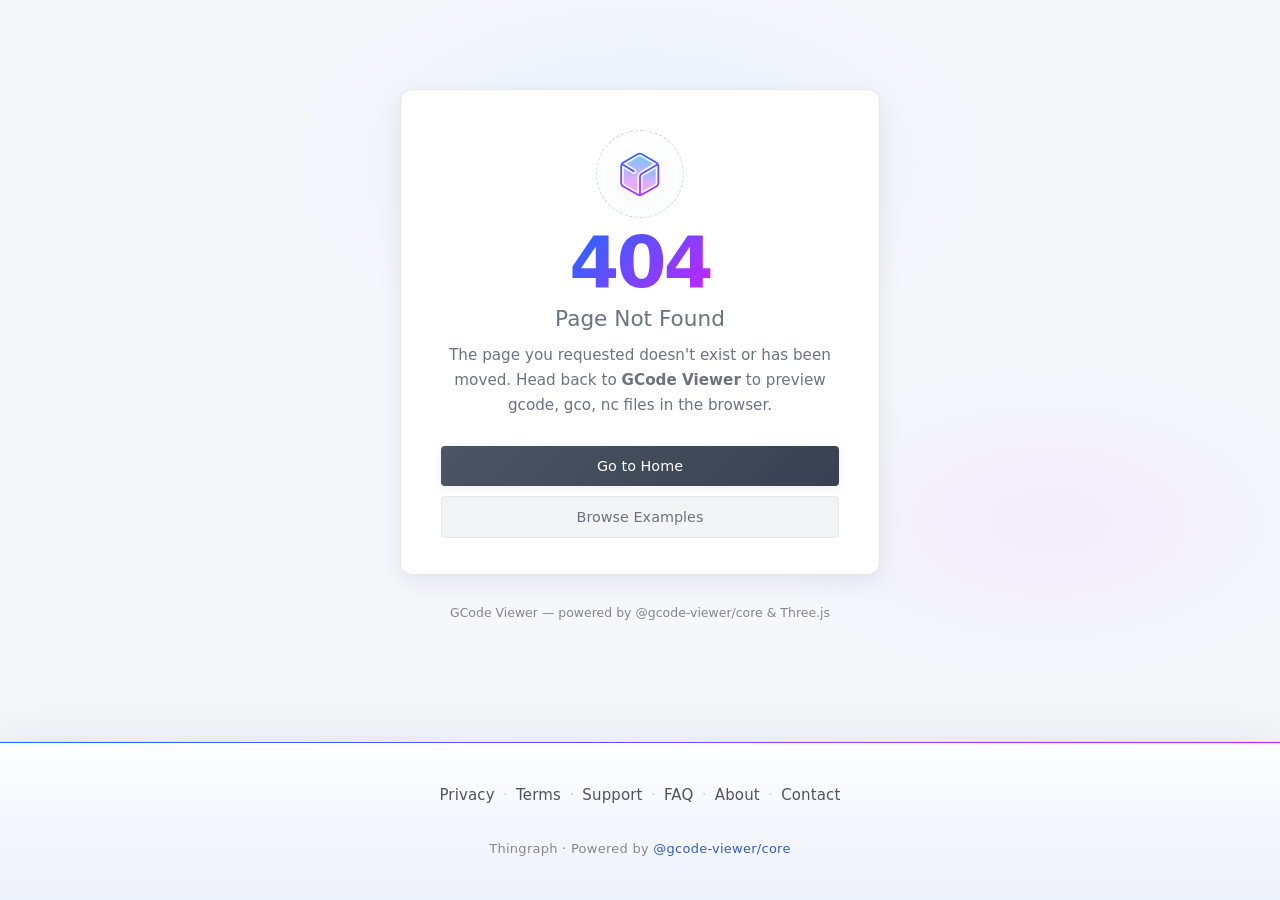
==== index.html @ 767e1939 "Initial commit" ====
<!DOCTYPE html>
<html lang="en">
  <head>
    <meta charset="UTF-8" />
    <meta name="viewport" content="width=device-width, initial-scale=1.0" />
    <link rel="stylesheet" type="text/css" href="/iconfont/iconfont.css" />
    <link rel="stylesheet" type="text/css" href="/iconfont/iconfont2.css" />

    <title>GCode Viewer</title>
    <meta
      name="description"
      content="GCode Viewer is a free web app to preview slicer GCode toolpaths (gcode, gco, nc) in the browser. Powered by the @gcode-viewer/core WebGL SDK built on Three.js."
    />
    <meta
      name="keywords"
      content="GCode viewer, gcode preview, slicer preview, 3D printing, Bambu, Orca, @gcode-viewer/core, WebGL, Three.js"
    />

    <meta property="og:type" content="website" />
    <meta property="og:site_name" content="GCode Viewer" />
    <meta property="og:title" content="GCode Viewer – Preview slicer GCode in the browser" />
    <meta
      property="og:description"
      content="Free web app to preview GCode toolpaths with layers, legend, and playback. Powered by @gcode-viewer/core."
    />
    <meta property="og:image" content="/og-image.png" />

    <meta name="twitter:card" content="summary" />
    <meta name="twitter:title" content="GCode Viewer" />
    <meta
      name="twitter:description"
      content="Preview GCode toolpaths in the browser. Free, no install. Powered by @gcode-viewer/core."
    />

    <style>
      * {
        margin: 0;
        padding: 0;
        box-sizing: border-box;
      }

      html,
      body {
        width: 100%;
        height: 100%;
        overflow: hidden;
      }

      #app {
        width: 100%;
        height: 100%;
        overflow: hidden;
      }
    </style>
    <script type="module" crossorigin src="/assets/main.js"></script>
    <link rel="stylesheet" crossorigin href="/assets/main.css">
  </head>
  <body>
    <div id="app"></div>
  </body>
</html>
---- iconfont/iconfont.css ----
@font-face {
  font-family: "gcode-viewer-iconfont";
  src: url('iconfont.woff2') format('woff2'),
       url('iconfont.woff') format('woff'),
       url('iconfont.ttf') format('truetype');}

.gcode-viewer-iconfont {
  font-family: "gcode-viewer-iconfont" !important;
  font-size: 16px;
  font-style: normal;
  -webkit-font-smoothing: antialiased;
  -moz-osx-font-smoothing: grayscale;
}

.icon-measure-area-color:before {
  content: "\e699";
}

.icon-angle-measure:before {
  content: "\e69a";
}

.icon-measure-distance:before {
  content: "\e69d";
}

.icon-measure-color:before {
  content: "\e69f";
}

.icon-annotation:before {
  content: "\e696";
}

.icon-annotation-show:before {
  content: "\e697";
}

.icon-annotation-hide:before {
  content: "\e698";
}

.icon-frame-clipping:before {
  content: "\e695";
}

.icon-compared:before {
  content: "\e694";
}

.icon-font24:before {
  content: "\e68e";
}

.icon-font14:before {
  content: "\e68f";
}

.icon-font18:before {
  content: "\e693";
}

.icon-line-4:before {
  content: "\e68a";
}

.icon-line-1:before {
  content: "\e68c";
}

.icon-line-2:before {
  content: "\e68d";
}

.icon-line-3:before {
  content: "\e690";
}

.icon-color-red:before {
  content: "\e691";
}

.icon-eraser:before {
  content: "\e692";
}

.icon-cross:before {
  content: "\e689";
}

.icon-cloud:before {
  content: "\e67d";
}

.icon-polyline:before {
  content: "\e67e";
}

.icon-rectangle:before {
  content: "\e67f";
}

.icon-text:before {
  content: "\e681";
}

.icon-oval:before {
  content: "\e682";
}

.icon-round:before {
  content: "\e683";
}

.icon-cloud-segment:before {
  content: "\e685";
}

.icon-arrow:before {
  content: "\e67c";
}

.icon-revoke:before {
  content: "\e67a";
}

.icon-redo:before {
  content: "\e67b";
}

.icon-kuangxuanfangda:before {
  content: "\e676";
}

.icon-tucengkongzhi:before {
  content: "\e677";
}

.icon-celiang1:before {
  content: "\e69b";
}

.icon-zhushitu:before {
  content: "\e68b";
}

.icon-wenzi:before {
  content: "\e688";
}

.icon-tianjiapizhu:before {
  content: "\e687";
}

.icon-shuxing:before {
  content: "\e686";
}

.icon-quanping:before {
  content: "\e684";
}

.icon-chexiao:before {
  content: "\e680";
}

.icon-bim_diyirencheng:before {
  content: "\e662";
}

.icon-shanchu:before {
  content: "\e620";
}

.icon-xiajiantou:before {
  content: "\e61f";
}

.icon-xianshi:before {
  content: "\e61d";
}

.icon-yincang:before {
  content: "\e619";
}

.icon-youjiantou:before {
  content: "\e61c";
}

.icon-tianjia:before {
  content: "\e61b";
}

.icon-celiang:before {
  content: "\e61a";
}

.icon-SAASfuben-:before {
  content: "\e6bf";
}

.icon-SAASfuben-1:before {
  content: "\e6c0";
}

.icon-xuanzhuan-copy:before {
  content: "\e600";
}

.icon-yidong:before {
  content: "\e61e";
}

.icon-baocunxiangmu:before {
  content: "\e609";
}

.icon-dengguang:before {
  content: "\e60a";
}

.icon-tiankonghe:before {
  content: "\e60d";
}

.icon-a-ziyuan65:before {
  content: "\e610";
}

.icon-a-ziyuan69:before {
  content: "\e611";
}

.icon-a-ziyuan63:before {
  content: "\e612";
}

.icon-a-ziyuan70:before {
  content: "\e614";
}

.icon-a-ziyuan61-copy:before {
  content: "\e615";
}
---- iconfont/iconfont2.css ----
/* Original url: https://at.alicdn.com/t/c/font_2809422_kipm6ycaet.css */

@font-face {
  font-family: "gcode-viewer-iconfont2";
  src: url('iconfont2.woff2') format('woff2'),
       url('iconfont2.woff') format('woff'),
       url('iconfont2.ttf') format('truetype');
}

.gcode-viewer-iconfont2 {
  font-family: "gcode-viewer-iconfont2" !important;
  font-size: 16px;
  font-style: normal;
  -webkit-font-smoothing: antialiased;
  -moz-osx-font-smoothing: grayscale;
}

.icon-debug:before {
  content: "\e61f";
}

.icon-camera:before {
  content: "\e614";
}

.icon-loading:before {
  content: "\e61c";
}

.icon-show:before {
  content: "\e613";
}

.icon-hide:before {
  content: "\e611";
}

.icon-firstperson:before {
  content: "\e60d";
}

.icon-more:before {
  content: "\e65f";
}

.icon-choosesectionplane-filled:before {
  content: "\e629";
}

.icon-choosesectionplane:before {
  content: "\e62a";
}

.icon-reset:before {
  content: "\e626";
}

.icon-showsectionplane:before {
  content: "\e627";
}

.icon-hidesectionplane:before {
  content: "\e628";
}

.icon-home-filled:before {
  content: "\e619";
}

.icon-home:before {
  content: "\e61b";
}

.icon-settings:before {
  content: "\e618";
}

.icon-clear:before {
  content: "\e615";
}

.icon-viewpoint:before {
  content: "\e616";
}

.icon-clear-filled:before {
  content: "\e617";
}

.icon-fullscreen-filled:before {
  content: "\e612";
}

.icon-sectionplane:before {
  content: "\e60f";
}

.icon-sectionplane-filled:before {
  content: "\e610";
}

.icon-settings-filled:before {
  content: "\e60e";
}

.icon-areameasure-filled:before {
  content: "\e60b";
}

.icon-areameasure:before {
  content: "\e60c";
}

.icon-distancemeasure-filled:before {
  content: "\e608";
}

.icon-distancemeasure:before {
  content: "\e604";
}

.icon-viewpoint-filled:before {
  content: "\e606";
}

.icon-new:before {
  content: "\e60a";
}

.icon-clearmeasure-bak:before {
  content: "\e661";
}

.icon-orthomode:before {
  content: "\e660";
}

.icon-measure-filled:before {
  content: "\e65d";
}

.icon-measure:before {
  content: "\e65e";
}

.icon-view:before {
  content: "\e65c";
}

.icon-bimtree-filled:before {
  content: "\e65b";
}

.icon-bimtree:before {
  content: "\e655";
}

.icon-orthomode-filled:before {
  content: "\e654";
}

.icon-section:before {
  content: "\e652";
}

.icon-section-filled:before {
  content: "\e653";
}

.icon-info:before {
  content: "\e651";
}

.icon-settings-bak:before {
  content: "\e640";
}

.icon-sectionbox-filled:before {
  content: "\e6c1";
}

.icon-property-filled:before {
  content: "\e644";
}

.icon-info-filled:before {
  content: "\e67d";
}

.icon-pizhu:before {
  content: "\e64d";
}

.icon-pizhu-tianchong:before {
  content: "\e64e";
}

.icon-view-filled:before {
  content: "\e63c";
}

.icon-location-filled:before {
  content: "\e63d";
}

.icon-property:before {
  content: "\e643";
}

.icon-sectionbox:before {
  content: "\e645";
}

.icon-fullscreen:before {
  content: "\e658";
}

.icon-dishangxiamoshiqiehuan:before {
  content: "\e662";
}

.icon-celiang:before {
  content: "\e61a";
}

.icon-SAASfuben-:before {
  content: "\e6bf";
}

.icon-SAASfuben-1:before {
  content: "\e6c0";
}

.icon-xuanzhuan-copy:before {
  content: "\e600";
}

.icon-move:before {
  content: "\e61e";
}
---- assets/main.css ----
@charset "UTF-8";*,:before,:after{--un-rotate:0;--un-rotate-x:0;--un-rotate-y:0;--un-rotate-z:0;--un-scale-x:1;--un-scale-y:1;--un-scale-z:1;--un-skew-x:0;--un-skew-y:0;--un-translate-x:0;--un-translate-y:0;--un-translate-z:0;--un-pan-x: ;--un-pan-y: ;--un-pinch-zoom: ;--un-scroll-snap-strictness:proximity;--un-ordinal: ;--un-slashed-zero: ;--un-numeric-figure: ;--un-numeric-spacing: ;--un-numeric-fraction: ;--un-border-spacing-x:0;--un-border-spacing-y:0;--un-ring-offset-shadow:0 0 rgb(0 0 0 / 0);--un-ring-shadow:0 0 rgb(0 0 0 / 0);--un-shadow-inset: ;--un-shadow:0 0 rgb(0 0 0 / 0);--un-ring-inset: ;--un-ring-offset-width:0px;--un-ring-offset-color:#fff;--un-ring-width:0px;--un-ring-color:rgb(147 197 253 / .5);--un-blur: ;--un-brightness: ;--un-contrast: ;--un-drop-shadow: ;--un-grayscale: ;--un-hue-rotate: ;--un-invert: ;--un-saturate: ;--un-sepia: ;--un-backdrop-blur: ;--un-backdrop-brightness: ;--un-backdrop-contrast: ;--un-backdrop-grayscale: ;--un-backdrop-hue-rotate: ;--un-backdrop-invert: ;--un-backdrop-opacity: ;--un-backdrop-saturate: ;--un-backdrop-sepia: }::backdrop{--un-rotate:0;--un-rotate-x:0;--un-rotate-y:0;--un-rotate-z:0;--un-scale-x:1;--un-scale-y:1;--un-scale-z:1;--un-skew-x:0;--un-skew-y:0;--un-translate-x:0;--un-translate-y:0;--un-translate-z:0;--un-pan-x: ;--un-pan-y: ;--un-pinch-zoom: ;--un-scroll-snap-strictness:proximity;--un-ordinal: ;--un-slashed-zero: ;--un-numeric-figure: ;--un-numeric-spacing: ;--un-numeric-fraction: ;--un-border-spacing-x:0;--un-border-spacing-y:0;--un-ring-offset-shadow:0 0 rgb(0 0 0 / 0);--un-ring-shadow:0 0 rgb(0 0 0 / 0);--un-shadow-inset: ;--un-shadow:0 0 rgb(0 0 0 / 0);--un-ring-inset: ;--un-ring-offset-width:0px;--un-ring-offset-color:#fff;--un-ring-width:0px;--un-ring-color:rgb(147 197 253 / .5);--un-blur: ;--un-brightness: ;--un-contrast: ;--un-drop-shadow: ;--un-grayscale: ;--un-hue-rotate: ;--un-invert: ;--un-saturate: ;--un-sepia: ;--un-backdrop-blur: ;--un-backdrop-brightness: ;--un-backdrop-contrast: ;--un-backdrop-grayscale: ;--un-backdrop-hue-rotate: ;--un-backdrop-invert: ;--un-backdrop-opacity: ;--un-backdrop-saturate: ;--un-backdrop-sepia: }.container{width:100%}@media (min-width: 640px){.container{max-width:640px}}@media (min-width: 768px){.container{max-width:768px}}@media (min-width: 1024px){.container{max-width:1024px}}@media (min-width: 1280px){.container{max-width:1280px}}@media (min-width: 1536px){.container{max-width:1536px}}.visible{visibility:visible}.absolute{position:absolute}.fixed{position:fixed}.relative{position:relative}.grid{display:grid}.my{margin-top:1rem;margin-bottom:1rem}.inline{display:inline}.block{display:block}.inline-block{display:inline-block}.hidden{display:none}[size~="20"]{width:5rem;height:5rem}[size~="24"]{width:6rem;height:6rem}[size~="28"]{width:7rem;height:7rem}[size~="48"]{width:12rem;height:12rem}.h1{height:.25rem}.h2{height:.5rem}.h3{height:.75rem}.flex{display:flex}.inline-flex{display:inline-flex}.flex-shrink{flex-shrink:1}.flex-wrap{flex-wrap:wrap}.transform{transform:translate(var(--un-translate-x)) translateY(var(--un-translate-y)) translateZ(var(--un-translate-z)) rotate(var(--un-rotate)) rotateX(var(--un-rotate-x)) rotateY(var(--un-rotate-y)) rotate(var(--un-rotate-z)) skew(var(--un-skew-x)) skewY(var(--un-skew-y)) scaleX(var(--un-scale-x)) scaleY(var(--un-scale-y)) scaleZ(var(--un-scale-z))}.break-all{word-break:break-all}.border{border-width:1px}[stroke-width~="1.8"]{stroke-width:1.8px}.uppercase{text-transform:uppercase}.underline{text-decoration-line:underline}.antialiased{-webkit-font-smoothing:antialiased;-moz-osx-font-smoothing:grayscale}.outline{outline-style:solid}.blur{--un-blur:blur(8px);filter:var(--un-blur) var(--un-brightness) var(--un-contrast) var(--un-drop-shadow) var(--un-grayscale) var(--un-hue-rotate) var(--un-invert) var(--un-saturate) var(--un-sepia)}.grayscale{--un-grayscale:grayscale(1);filter:var(--un-blur) var(--un-brightness) var(--un-contrast) var(--un-drop-shadow) var(--un-grayscale) var(--un-hue-rotate) var(--un-invert) var(--un-saturate) var(--un-sepia)}.filter{filter:var(--un-blur) var(--un-brightness) var(--un-contrast) var(--un-drop-shadow) var(--un-grayscale) var(--un-hue-rotate) var(--un-invert) var(--un-saturate) var(--un-sepia)}.backdrop-filter{-webkit-backdrop-filter:var(--un-backdrop-blur) var(--un-backdrop-brightness) var(--un-backdrop-contrast) var(--un-backdrop-grayscale) var(--un-backdrop-hue-rotate) var(--un-backdrop-invert) var(--un-backdrop-opacity) var(--un-backdrop-saturate) var(--un-backdrop-sepia);backdrop-filter:var(--un-backdrop-blur) var(--un-backdrop-brightness) var(--un-backdrop-contrast) var(--un-backdrop-grayscale) var(--un-backdrop-hue-rotate) var(--un-backdrop-invert) var(--un-backdrop-opacity) var(--un-backdrop-saturate) var(--un-backdrop-sepia)}.transition{transition-property:color,background-color,border-color,outline-color,text-decoration-color,fill,stroke,opacity,box-shadow,transform,filter,backdrop-filter;transition-timing-function:cubic-bezier(.4,0,.2,1);transition-duration:.15s}.ease{transition-timing-function:cubic-bezier(.4,0,.2,1)}:root{--el-color-white:#ffffff;--el-color-black:#000000;--el-color-primary-rgb:64,158,255;--el-color-success-rgb:103,194,58;--el-color-warning-rgb:230,162,60;--el-color-danger-rgb:245,108,108;--el-color-error-rgb:245,108,108;--el-color-info-rgb:144,147,153;--el-font-size-extra-large:20px;--el-font-size-large:18px;--el-font-size-medium:16px;--el-font-size-base:14px;--el-font-size-small:13px;--el-font-size-extra-small:12px;--el-font-family:"Helvetica Neue",Helvetica,"PingFang SC","Hiragino Sans GB","Microsoft YaHei","微软雅黑",Arial,sans-serif;--el-font-weight-primary:500;--el-font-line-height-primary:24px;--el-index-normal:1;--el-index-top:1000;--el-index-popper:2000;--el-border-radius-base:4px;--el-border-radius-small:2px;--el-border-radius-round:20px;--el-border-radius-circle:100%;--el-transition-duration:.3s;--el-transition-duration-fast:.2s;--el-transition-function-ease-in-out-bezier:cubic-bezier(.645,.045,.355,1);--el-transition-function-fast-bezier:cubic-bezier(.23,1,.32,1);--el-transition-all:all var(--el-transition-duration) var(--el-transition-function-ease-in-out-bezier);--el-transition-fade:opacity var(--el-transition-duration) var(--el-transition-function-fast-bezier);--el-transition-md-fade:transform var(--el-transition-duration) var(--el-transition-function-fast-bezier),opacity var(--el-transition-duration) var(--el-transition-function-fast-bezier);--el-transition-fade-linear:opacity var(--el-transition-duration-fast) linear;--el-transition-border:border-color var(--el-transition-duration-fast) var(--el-transition-function-ease-in-out-bezier);--el-transition-box-shadow:box-shadow var(--el-transition-duration-fast) var(--el-transition-function-ease-in-out-bezier);--el-transition-color:color var(--el-transition-duration-fast) var(--el-transition-function-ease-in-out-bezier);--el-component-size-large:40px;--el-component-size:32px;--el-component-size-small:24px;color-scheme:light;--el-color-primary:#409eff;--el-color-primary-light-3:rgb(121,187,255);--el-color-primary-light-5:rgb(160,207,255);--el-color-primary-light-7:rgb(198,226,255);--el-color-primary-light-8:rgb(217,236,255);--el-color-primary-light-9:rgb(236,245,255);--el-color-primary-dark-2:rgb(51,126,204);--el-color-success:#67c23a;--el-color-success-light-3:rgb(149,212,117);--el-color-success-light-5:rgb(179,225,157);--el-color-success-light-7:rgb(209,237,196);--el-color-success-light-8:rgb(225,243,216);--el-color-success-light-9:rgb(240,249,235);--el-color-success-dark-2:rgb(82,155,46);--el-color-warning:#e6a23c;--el-color-warning-light-3:rgb(238,190,119);--el-color-warning-light-5:rgb(243,209,158);--el-color-warning-light-7:rgb(248,227,197);--el-color-warning-light-8:rgb(250,236,216);--el-color-warning-light-9:rgb(253,246,236);--el-color-warning-dark-2:rgb(184,130,48);--el-color-danger:#f56c6c;--el-color-danger-light-3:rgb(248,152,152);--el-color-danger-light-5:rgb(250,182,182);--el-color-danger-light-7:rgb(252,211,211);--el-color-danger-light-8:rgb(253,226,226);--el-color-danger-light-9:rgb(254,240,240);--el-color-danger-dark-2:rgb(196,86,86);--el-color-error:#f56c6c;--el-color-error-light-3:rgb(248,152,152);--el-color-error-light-5:rgb(250,182,182);--el-color-error-light-7:rgb(252,211,211);--el-color-error-light-8:rgb(253,226,226);--el-color-error-light-9:rgb(254,240,240);--el-color-error-dark-2:rgb(196,86,86);--el-color-info:#909399;--el-color-info-light-3:rgb(177,179,184);--el-color-info-light-5:rgb(200,201,204);--el-color-info-light-7:rgb(222,223,224);--el-color-info-light-8:rgb(233,233,235);--el-color-info-light-9:rgb(244,244,245);--el-color-info-dark-2:rgb(115,118,122);--el-bg-color:#ffffff;--el-bg-color-page:#f2f3f5;--el-bg-color-overlay:#ffffff;--el-text-color-primary:#303133;--el-text-color-regular:#606266;--el-text-color-secondary:#909399;--el-text-color-placeholder:#a8abb2;--el-text-color-disabled:#c0c4cc;--el-border-color:#dcdfe6;--el-border-color-light:#e4e7ed;--el-border-color-lighter:#ebeef5;--el-border-color-extra-light:#f2f6fc;--el-border-color-dark:#d4d7de;--el-border-color-darker:#cdd0d6;--el-fill-color:#f0f2f5;--el-fill-color-light:#f5f7fa;--el-fill-color-lighter:#fafafa;--el-fill-color-extra-light:#fafcff;--el-fill-color-dark:#ebedf0;--el-fill-color-darker:#e6e8eb;--el-fill-color-blank:#ffffff;--el-box-shadow:0px 12px 32px 4px rgba(0,0,0,.04),0px 8px 20px rgba(0,0,0,.08);--el-box-shadow-light:0px 0px 12px rgba(0,0,0,.12);--el-box-shadow-lighter:0px 0px 6px rgba(0,0,0,.12);--el-box-shadow-dark:0px 16px 48px 16px rgba(0,0,0,.08),0px 12px 32px rgba(0,0,0,.12),0px 8px 16px -8px rgba(0,0,0,.16);--el-disabled-bg-color:var(--el-fill-color-light);--el-disabled-text-color:var(--el-text-color-placeholder);--el-disabled-border-color:var(--el-border-color-light);--el-overlay-color:rgba(0,0,0,.8);--el-overlay-color-light:rgba(0,0,0,.7);--el-overlay-color-lighter:rgba(0,0,0,.5);--el-mask-color:rgba(255,255,255,.9);--el-mask-color-extra-light:rgba(255,255,255,.3);--el-border-width:1px;--el-border-style:solid;--el-border-color-hover:var(--el-text-color-disabled);--el-border:var(--el-border-width) var(--el-border-style) var(--el-border-color);--el-svg-monochrome-grey:var(--el-border-color)}.fade-in-linear-enter-active,.fade-in-linear-leave-active{transition:var(--el-transition-fade-linear)}.fade-in-linear-enter-from,.fade-in-linear-leave-to{opacity:0}.el-fade-in-linear-enter-active,.el-fade-in-linear-leave-active{transition:var(--el-transition-fade-linear)}.el-fade-in-linear-enter-from,.el-fade-in-linear-leave-to{opacity:0}.el-fade-in-enter-active,.el-fade-in-leave-active{transition:all var(--el-transition-duration) cubic-bezier(.55,0,.1,1)}.el-fade-in-enter-from,.el-fade-in-leave-active{opacity:0}.el-zoom-in-center-enter-active,.el-zoom-in-center-leave-active{transition:all var(--el-transition-duration) cubic-bezier(.55,0,.1,1)}.el-zoom-in-center-enter-from,.el-zoom-in-center-leave-active{opacity:0;transform:scaleX(0)}.el-zoom-in-top-enter-active,.el-zoom-in-top-leave-active{opacity:1;transform:scaleY(1);transform-origin:center top;transition:var(--el-transition-md-fade)}.el-zoom-in-top-enter-active[data-popper-placement^=top],.el-zoom-in-top-leave-active[data-popper-placement^=top]{transform-origin:center bottom}.el-zoom-in-top-enter-from,.el-zoom-in-top-leave-active{opacity:0;transform:scaleY(0)}.el-zoom-in-bottom-enter-active,.el-zoom-in-bottom-leave-active{opacity:1;transform:scaleY(1);transform-origin:center bottom;transition:var(--el-transition-md-fade)}.el-zoom-in-bottom-enter-from,.el-zoom-in-bottom-leave-active{opacity:0;transform:scaleY(0)}.el-zoom-in-left-enter-active,.el-zoom-in-left-leave-active{opacity:1;transform:scale(1);transform-origin:top left;transition:var(--el-transition-md-fade)}.el-zoom-in-left-enter-from,.el-zoom-in-left-leave-active{opacity:0;transform:scale(.45)}.collapse-transition{transition:var(--el-transition-duration) height ease-in-out,var(--el-transition-duration) padding-top ease-in-out,var(--el-transition-duration) padding-bottom ease-in-out}.el-collapse-transition-enter-active,.el-collapse-transition-leave-active{transition:var(--el-transition-duration) max-height ease-in-out,var(--el-transition-duration) padding-top ease-in-out,var(--el-transition-duration) padding-bottom ease-in-out}.horizontal-collapse-transition{transition:var(--el-transition-duration) width ease-in-out,var(--el-transition-duration) padding-left ease-in-out,var(--el-transition-duration) padding-right ease-in-out}.el-list-enter-active,.el-list-leave-active{transition:all 1s}.el-list-enter-from,.el-list-leave-to{opacity:0;transform:translateY(-30px)}.el-list-leave-active{position:absolute!important}.el-opacity-transition{transition:opacity var(--el-transition-duration) cubic-bezier(.55,0,.1,1)}.el-icon--right{margin-left:5px}.el-icon--left{margin-right:5px}@keyframes rotating{0%{transform:rotate(0)}to{transform:rotate(1turn)}}.el-icon{--color:inherit;align-items:center;display:inline-flex;height:1em;justify-content:center;line-height:1em;position:relative;width:1em;fill:currentColor;color:var(--color);font-size:inherit}.el-icon.is-loading{animation:rotating 2s linear infinite}.el-icon svg{height:1em;width:1em}.el-affix--fixed{position:fixed}.el-alert{--el-alert-padding:8px 16px;--el-alert-border-radius-base:var(--el-border-radius-base);--el-alert-title-font-size:14px;--el-alert-title-with-description-font-size:16px;--el-alert-description-font-size:14px;--el-alert-close-font-size:16px;--el-alert-close-customed-font-size:14px;--el-alert-icon-size:16px;--el-alert-icon-large-size:28px;align-items:center;background-color:var(--el-color-white);border-radius:var(--el-alert-border-radius-base);box-sizing:border-box;display:flex;margin:0;opacity:1;overflow:hidden;padding:var(--el-alert-padding);position:relative;transition:opacity var(--el-transition-duration-fast);width:100%}.el-alert.is-light .el-alert__close-btn{color:var(--el-text-color-placeholder)}.el-alert.is-dark .el-alert__close-btn,.el-alert.is-dark .el-alert__description{color:var(--el-color-white)}.el-alert.is-center{justify-content:center}.el-alert--primary{--el-alert-bg-color:var(--el-color-primary-light-9)}.el-alert--primary.is-light{background-color:var(--el-alert-bg-color)}.el-alert--primary.is-light,.el-alert--primary.is-light .el-alert__description{color:var(--el-color-primary)}.el-alert--primary.is-dark{background-color:var(--el-color-primary);color:var(--el-color-white)}.el-alert--success{--el-alert-bg-color:var(--el-color-success-light-9)}.el-alert--success.is-light{background-color:var(--el-alert-bg-color)}.el-alert--success.is-light,.el-alert--success.is-light .el-alert__description{color:var(--el-color-success)}.el-alert--success.is-dark{background-color:var(--el-color-success);color:var(--el-color-white)}.el-alert--info{--el-alert-bg-color:var(--el-color-info-light-9)}.el-alert--info.is-light{background-color:var(--el-alert-bg-color)}.el-alert--info.is-light,.el-alert--info.is-light .el-alert__description{color:var(--el-color-info)}.el-alert--info.is-dark{background-color:var(--el-color-info);color:var(--el-color-white)}.el-alert--warning{--el-alert-bg-color:var(--el-color-warning-light-9)}.el-alert--warning.is-light{background-color:var(--el-alert-bg-color)}.el-alert--warning.is-light,.el-alert--warning.is-light .el-alert__description{color:var(--el-color-warning)}.el-alert--warning.is-dark{background-color:var(--el-color-warning);color:var(--el-color-white)}.el-alert--error{--el-alert-bg-color:var(--el-color-error-light-9)}.el-alert--error.is-light{background-color:var(--el-alert-bg-color)}.el-alert--error.is-light,.el-alert--error.is-light .el-alert__description{color:var(--el-color-error)}.el-alert--error.is-dark{background-color:var(--el-color-error);color:var(--el-color-white)}.el-alert__content{display:flex;flex-direction:column;gap:4px}.el-alert .el-alert__icon{font-size:var(--el-alert-icon-size);margin-right:8px;width:var(--el-alert-icon-size)}.el-alert .el-alert__icon.is-big{font-size:var(--el-alert-icon-large-size);margin-right:12px;width:var(--el-alert-icon-large-size)}.el-alert__title{font-size:var(--el-alert-title-font-size);line-height:24px}.el-alert__title.with-description{font-size:var(--el-alert-title-with-description-font-size)}.el-alert .el-alert__description{font-size:var(--el-alert-description-font-size);margin:0}.el-alert .el-alert__close-btn{cursor:pointer;font-size:var(--el-alert-close-font-size);opacity:1;position:absolute;right:16px;top:12px}.el-alert .el-alert__close-btn.is-customed{font-size:var(--el-alert-close-customed-font-size);font-style:normal;line-height:24px;top:8px}.el-alert-fade-enter-from,.el-alert-fade-leave-active{opacity:0}.el-aside{box-sizing:border-box;flex-shrink:0;overflow:auto;width:var(--el-aside-width,300px)}.el-autocomplete{--el-input-text-color:var(--el-text-color-regular);--el-input-border:var(--el-border);--el-input-hover-border:var(--el-border-color-hover);--el-input-focus-border:var(--el-color-primary);--el-input-transparent-border:0 0 0 1px transparent inset;--el-input-border-color:var(--el-border-color);--el-input-border-radius:var(--el-border-radius-base);--el-input-bg-color:var(--el-fill-color-blank);--el-input-icon-color:var(--el-text-color-placeholder);--el-input-placeholder-color:var(--el-text-color-placeholder);--el-input-hover-border-color:var(--el-border-color-hover);--el-input-clear-hover-color:var(--el-text-color-secondary);--el-input-focus-border-color:var(--el-color-primary);--el-input-width:100%;display:inline-block;position:relative;width:var(--el-input-width)}.el-autocomplete__popper.el-popper{background:var(--el-bg-color-overlay);box-shadow:var(--el-box-shadow-light)}.el-autocomplete__popper.el-popper,.el-autocomplete__popper.el-popper .el-popper__arrow:before{border:1px solid var(--el-border-color-light)}.el-autocomplete__popper.el-popper[data-popper-placement^=top] .el-popper__arrow:before{border-left-color:transparent;border-top-color:transparent}.el-autocomplete__popper.el-popper[data-popper-placement^=bottom] .el-popper__arrow:before{border-bottom-color:transparent;border-right-color:transparent}.el-autocomplete__popper.el-popper[data-popper-placement^=left] .el-popper__arrow:before{border-bottom-color:transparent;border-left-color:transparent}.el-autocomplete__popper.el-popper[data-popper-placement^=right] .el-popper__arrow:before{border-right-color:transparent;border-top-color:transparent}.el-autocomplete-suggestion{border-radius:var(--el-border-radius-base);box-sizing:border-box}.el-autocomplete-suggestion__header{border-bottom:1px solid var(--el-border-color-lighter);padding:10px}.el-autocomplete-suggestion__footer{border-top:1px solid var(--el-border-color-lighter);padding:10px}.el-autocomplete-suggestion__wrap{box-sizing:border-box;max-height:280px;padding:10px 0}.el-autocomplete-suggestion__list{margin:0;padding:0}.el-autocomplete-suggestion li{color:var(--el-text-color-regular);cursor:pointer;font-size:var(--el-font-size-base);line-height:34px;list-style:none;margin:0;overflow:hidden;padding:0 20px;text-align:left;text-overflow:ellipsis;white-space:nowrap}.el-autocomplete-suggestion li.highlighted,.el-autocomplete-suggestion li:hover{background-color:var(--el-fill-color-light)}.el-autocomplete-suggestion li.divider{border-top:1px solid var(--el-color-black);margin-top:6px}.el-autocomplete-suggestion li.divider:last-child{margin-bottom:-6px}.el-autocomplete-suggestion.is-loading li{color:var(--el-text-color-secondary);cursor:default;font-size:20px;height:100px;line-height:100px;text-align:center}.el-autocomplete-suggestion.is-loading li:after{content:"";display:inline-block;height:100%;vertical-align:middle}.el-autocomplete-suggestion.is-loading li:hover{background-color:var(--el-bg-color-overlay)}.el-avatar{--el-avatar-text-color:var(--el-color-white);--el-avatar-bg-color:var(--el-text-color-disabled);--el-avatar-text-size:14px;--el-avatar-icon-size:18px;--el-avatar-border-radius:var(--el-border-radius-base);--el-avatar-size-large:56px;--el-avatar-size-small:24px;--el-avatar-size:40px;align-items:center;background:var(--el-avatar-bg-color);box-sizing:border-box;color:var(--el-avatar-text-color);display:inline-flex;font-size:var(--el-avatar-text-size);height:var(--el-avatar-size);justify-content:center;outline:none;overflow:hidden;text-align:center;width:var(--el-avatar-size)}.el-avatar>img{display:block;height:100%;width:100%}.el-avatar--circle{border-radius:50%}.el-avatar--square{border-radius:var(--el-avatar-border-radius)}.el-avatar--icon{font-size:var(--el-avatar-icon-size)}.el-avatar--small{--el-avatar-size:24px}.el-avatar--large{--el-avatar-size:56px}.el-backtop{--el-backtop-bg-color:var(--el-bg-color-overlay);--el-backtop-text-color:var(--el-color-primary);--el-backtop-hover-bg-color:var(--el-border-color-extra-light);align-items:center;background-color:var(--el-backtop-bg-color);border-radius:50%;box-shadow:var(--el-box-shadow-lighter);color:var(--el-backtop-text-color);cursor:pointer;display:flex;font-size:20px;height:40px;justify-content:center;position:fixed;width:40px;z-index:5}.el-backtop:hover{background-color:var(--el-backtop-hover-bg-color)}.el-backtop__icon{font-size:20px}.el-badge{--el-badge-bg-color:var(--el-color-danger);--el-badge-radius:10px;--el-badge-font-size:12px;--el-badge-padding:6px;--el-badge-size:18px;display:inline-block;position:relative;vertical-align:middle;width:-moz-fit-content;width:fit-content}.el-badge__content{align-items:center;background-color:var(--el-badge-bg-color);border:1px solid var(--el-bg-color);border-radius:var(--el-badge-radius);color:var(--el-color-white);display:inline-flex;font-size:var(--el-badge-font-size);height:var(--el-badge-size);justify-content:center;padding:0 var(--el-badge-padding);white-space:nowrap}.el-badge__content.is-fixed{position:absolute;right:calc(1px + var(--el-badge-size)/2);top:0;transform:translateY(-50%) translate(100%);z-index:var(--el-index-normal)}.el-badge__content.is-fixed.is-dot{right:5px}.el-badge__content.is-dot{border-radius:50%;height:8px;padding:0;right:0;width:8px}.el-badge__content.is-hide-zero{display:none}.el-badge__content--primary{background-color:var(--el-color-primary)}.el-badge__content--success{background-color:var(--el-color-success)}.el-badge__content--warning{background-color:var(--el-color-warning)}.el-badge__content--info{background-color:var(--el-color-info)}.el-badge__content--danger{background-color:var(--el-color-danger)}.el-breadcrumb{font-size:14px;line-height:1}.el-breadcrumb:after,.el-breadcrumb:before{content:"";display:table}.el-breadcrumb:after{clear:both}.el-breadcrumb__separator{color:var(--el-text-color-placeholder);font-weight:700;margin:0 9px}.el-breadcrumb__separator.el-icon{font-weight:400;margin:0 6px}.el-breadcrumb__separator.el-icon svg{vertical-align:middle}.el-breadcrumb__item{align-items:center;display:inline-flex;float:left}.el-breadcrumb__inner{color:var(--el-text-color-regular)}.el-breadcrumb__inner a,.el-breadcrumb__inner.is-link{color:var(--el-text-color-primary);font-weight:700;text-decoration:none;transition:var(--el-transition-color)}.el-breadcrumb__inner a:hover,.el-breadcrumb__inner.is-link:hover{color:var(--el-color-primary);cursor:pointer}.el-breadcrumb__item:last-child .el-breadcrumb__inner,.el-breadcrumb__item:last-child .el-breadcrumb__inner a,.el-breadcrumb__item:last-child .el-breadcrumb__inner a:hover,.el-breadcrumb__item:last-child .el-breadcrumb__inner:hover{color:var(--el-text-color-regular);cursor:text;font-weight:400}.el-breadcrumb__item:last-child .el-breadcrumb__separator{display:none}.el-button-group{display:inline-block;vertical-align:middle}.el-button-group:after,.el-button-group:before{content:"";display:table}.el-button-group:after{clear:both}.el-button-group>.el-button{float:left;position:relative}.el-button-group>.el-button+.el-button{margin-left:0}.el-button-group>.el-button:first-child{border-bottom-right-radius:0;border-top-right-radius:0}.el-button-group>.el-button:last-child{border-bottom-left-radius:0;border-top-left-radius:0}.el-button-group>.el-button:first-child:last-child{border-bottom-left-radius:var(--el-border-radius-base);border-bottom-right-radius:var(--el-border-radius-base);border-top-left-radius:var(--el-border-radius-base);border-top-right-radius:var(--el-border-radius-base)}.el-button-group>.el-button:first-child:last-child.is-round{border-radius:var(--el-border-radius-round)}.el-button-group>.el-button:first-child:last-child.is-circle{border-radius:50%}.el-button-group>.el-button:not(:first-child):not(:last-child){border-radius:0}.el-button-group>.el-button:not(:last-child){margin-right:-1px}.el-button-group>.el-button.is-active,.el-button-group>.el-button:active,.el-button-group>.el-button:focus,.el-button-group>.el-button:hover{z-index:1}.el-button-group>.el-dropdown>.el-button{border-bottom-left-radius:0;border-left-color:var(--el-button-divide-border-color);border-top-left-radius:0}.el-button-group .el-button--primary:first-child{border-right-color:var(--el-button-divide-border-color)}.el-button-group .el-button--primary:last-child{border-left-color:var(--el-button-divide-border-color)}.el-button-group .el-button--primary:not(:first-child):not(:last-child){border-left-color:var(--el-button-divide-border-color);border-right-color:var(--el-button-divide-border-color)}.el-button-group .el-button--success:first-child{border-right-color:var(--el-button-divide-border-color)}.el-button-group .el-button--success:last-child{border-left-color:var(--el-button-divide-border-color)}.el-button-group .el-button--success:not(:first-child):not(:last-child){border-left-color:var(--el-button-divide-border-color);border-right-color:var(--el-button-divide-border-color)}.el-button-group .el-button--warning:first-child{border-right-color:var(--el-button-divide-border-color)}.el-button-group .el-button--warning:last-child{border-left-color:var(--el-button-divide-border-color)}.el-button-group .el-button--warning:not(:first-child):not(:last-child){border-left-color:var(--el-button-divide-border-color);border-right-color:var(--el-button-divide-border-color)}.el-button-group .el-button--danger:first-child{border-right-color:var(--el-button-divide-border-color)}.el-button-group .el-button--danger:last-child{border-left-color:var(--el-button-divide-border-color)}.el-button-group .el-button--danger:not(:first-child):not(:last-child){border-left-color:var(--el-button-divide-border-color);border-right-color:var(--el-button-divide-border-color)}.el-button-group .el-button--info:first-child{border-right-color:var(--el-button-divide-border-color)}.el-button-group .el-button--info:last-child{border-left-color:var(--el-button-divide-border-color)}.el-button-group .el-button--info:not(:first-child):not(:last-child){border-left-color:var(--el-button-divide-border-color);border-right-color:var(--el-button-divide-border-color)}.el-button{--el-button-font-weight:var(--el-font-weight-primary);--el-button-border-color:var(--el-border-color);--el-button-bg-color:var(--el-fill-color-blank);--el-button-text-color:var(--el-text-color-regular);--el-button-disabled-text-color:var(--el-disabled-text-color);--el-button-disabled-bg-color:var(--el-fill-color-blank);--el-button-disabled-border-color:var(--el-border-color-light);--el-button-divide-border-color:rgba(255,255,255,.5);--el-button-hover-text-color:var(--el-color-primary);--el-button-hover-bg-color:var(--el-color-primary-light-9);--el-button-hover-border-color:var(--el-color-primary-light-7);--el-button-active-text-color:var(--el-button-hover-text-color);--el-button-active-border-color:var(--el-color-primary);--el-button-active-bg-color:var(--el-button-hover-bg-color);--el-button-outline-color:var(--el-color-primary-light-5);--el-button-hover-link-text-color:var(--el-text-color-secondary);--el-button-active-color:var(--el-text-color-primary);align-items:center;-webkit-appearance:none;background-color:var(--el-button-bg-color);border:var(--el-border);border-color:var(--el-button-border-color);box-sizing:border-box;color:var(--el-button-text-color);cursor:pointer;display:inline-flex;font-weight:var(--el-button-font-weight);height:32px;justify-content:center;line-height:1;outline:none;text-align:center;transition:.1s;-webkit-user-select:none;-moz-user-select:none;user-select:none;vertical-align:middle;white-space:nowrap}.el-button:hover{background-color:var(--el-button-hover-bg-color);border-color:var(--el-button-hover-border-color);color:var(--el-button-hover-text-color);outline:none}.el-button:active{background-color:var(--el-button-active-bg-color);border-color:var(--el-button-active-border-color);color:var(--el-button-active-text-color);outline:none}.el-button:focus-visible{outline:2px solid var(--el-button-outline-color);outline-offset:1px;transition:outline-offset 0s,outline 0s}.el-button>span{align-items:center;display:inline-flex}.el-button+.el-button{margin-left:12px}.el-button{border-radius:var(--el-border-radius-base);font-size:var(--el-font-size-base)}.el-button,.el-button.is-round{padding:8px 15px}.el-button::-moz-focus-inner{border:0}.el-button [class*=el-icon]+span{margin-left:6px}.el-button [class*=el-icon] svg{vertical-align:bottom}.el-button.is-plain{--el-button-hover-text-color:var(--el-color-primary);--el-button-hover-bg-color:var(--el-fill-color-blank);--el-button-hover-border-color:var(--el-color-primary)}.el-button.is-active{background-color:var(--el-button-active-bg-color);border-color:var(--el-button-active-border-color);color:var(--el-button-active-text-color);outline:none}.el-button.is-disabled,.el-button.is-disabled:hover{background-color:var(--el-button-disabled-bg-color);background-image:none;border-color:var(--el-button-disabled-border-color);color:var(--el-button-disabled-text-color);cursor:not-allowed}.el-button.is-loading{pointer-events:none;position:relative}.el-button.is-loading:before{background-color:var(--el-mask-color-extra-light);border-radius:inherit;bottom:-1px;content:"";left:-1px;pointer-events:none;position:absolute;right:-1px;top:-1px;z-index:1}.el-button.is-round{border-radius:var(--el-border-radius-round)}.el-button.is-circle{border-radius:50%;padding:8px;width:32px}.el-button.is-text{background-color:transparent;border:0 solid transparent;color:var(--el-button-text-color)}.el-button.is-text.is-disabled{background-color:transparent!important;color:var(--el-button-disabled-text-color)}.el-button.is-text:not(.is-disabled):hover{background-color:var(--el-fill-color-light)}.el-button.is-text:not(.is-disabled):focus-visible{outline:2px solid var(--el-button-outline-color);outline-offset:1px;transition:outline-offset 0s,outline 0s}.el-button.is-text:not(.is-disabled):active{background-color:var(--el-fill-color)}.el-button.is-text:not(.is-disabled).is-has-bg{background-color:var(--el-fill-color-light)}.el-button.is-text:not(.is-disabled).is-has-bg:hover{background-color:var(--el-fill-color)}.el-button.is-text:not(.is-disabled).is-has-bg:active{background-color:var(--el-fill-color-dark)}.el-button__text--expand{letter-spacing:.3em;margin-right:-.3em}.el-button.is-link{background:transparent;border-color:transparent;color:var(--el-button-text-color);height:auto;padding:2px}.el-button.is-link:hover{color:var(--el-button-hover-link-text-color)}.el-button.is-link.is-disabled{background-color:transparent!important;border-color:transparent!important;color:var(--el-button-disabled-text-color)}.el-button.is-link:not(.is-disabled):active,.el-button.is-link:not(.is-disabled):hover{background-color:transparent;border-color:transparent}.el-button.is-link:not(.is-disabled):active{color:var(--el-button-active-color)}.el-button--text{background:transparent;border-color:transparent;color:var(--el-color-primary);padding-left:0;padding-right:0}.el-button--text.is-disabled{background-color:transparent!important;border-color:transparent!important;color:var(--el-button-disabled-text-color)}.el-button--text:not(.is-disabled):hover{background-color:transparent;border-color:transparent;color:var(--el-color-primary-light-3)}.el-button--text:not(.is-disabled):active{background-color:transparent;border-color:transparent;color:var(--el-color-primary-dark-2)}.el-button__link--expand{letter-spacing:.3em;margin-right:-.3em}.el-button--primary{--el-button-text-color:var(--el-color-white);--el-button-bg-color:var(--el-color-primary);--el-button-border-color:var(--el-color-primary);--el-button-outline-color:var(--el-color-primary-light-5);--el-button-active-color:var(--el-color-primary-dark-2);--el-button-hover-text-color:var(--el-color-white);--el-button-hover-link-text-color:var(--el-color-primary-light-5);--el-button-hover-bg-color:var(--el-color-primary-light-3);--el-button-hover-border-color:var(--el-color-primary-light-3);--el-button-active-bg-color:var(--el-color-primary-dark-2);--el-button-active-border-color:var(--el-color-primary-dark-2);--el-button-disabled-text-color:var(--el-color-white);--el-button-disabled-bg-color:var(--el-color-primary-light-5);--el-button-disabled-border-color:var(--el-color-primary-light-5)}.el-button--primary.is-link,.el-button--primary.is-plain,.el-button--primary.is-text{--el-button-text-color:var(--el-color-primary);--el-button-bg-color:var(--el-color-primary-light-9);--el-button-border-color:var(--el-color-primary-light-5);--el-button-hover-text-color:var(--el-color-white);--el-button-hover-bg-color:var(--el-color-primary);--el-button-hover-border-color:var(--el-color-primary);--el-button-active-text-color:var(--el-color-white)}.el-button--primary.is-link.is-disabled,.el-button--primary.is-link.is-disabled:active,.el-button--primary.is-link.is-disabled:focus,.el-button--primary.is-link.is-disabled:hover,.el-button--primary.is-plain.is-disabled,.el-button--primary.is-plain.is-disabled:active,.el-button--primary.is-plain.is-disabled:focus,.el-button--primary.is-plain.is-disabled:hover,.el-button--primary.is-text.is-disabled,.el-button--primary.is-text.is-disabled:active,.el-button--primary.is-text.is-disabled:focus,.el-button--primary.is-text.is-disabled:hover{background-color:var(--el-color-primary-light-9);border-color:var(--el-color-primary-light-8);color:var(--el-color-primary-light-5)}.el-button--success{--el-button-text-color:var(--el-color-white);--el-button-bg-color:var(--el-color-success);--el-button-border-color:var(--el-color-success);--el-button-outline-color:var(--el-color-success-light-5);--el-button-active-color:var(--el-color-success-dark-2);--el-button-hover-text-color:var(--el-color-white);--el-button-hover-link-text-color:var(--el-color-success-light-5);--el-button-hover-bg-color:var(--el-color-success-light-3);--el-button-hover-border-color:var(--el-color-success-light-3);--el-button-active-bg-color:var(--el-color-success-dark-2);--el-button-active-border-color:var(--el-color-success-dark-2);--el-button-disabled-text-color:var(--el-color-white);--el-button-disabled-bg-color:var(--el-color-success-light-5);--el-button-disabled-border-color:var(--el-color-success-light-5)}.el-button--success.is-link,.el-button--success.is-plain,.el-button--success.is-text{--el-button-text-color:var(--el-color-success);--el-button-bg-color:var(--el-color-success-light-9);--el-button-border-color:var(--el-color-success-light-5);--el-button-hover-text-color:var(--el-color-white);--el-button-hover-bg-color:var(--el-color-success);--el-button-hover-border-color:var(--el-color-success);--el-button-active-text-color:var(--el-color-white)}.el-button--success.is-link.is-disabled,.el-button--success.is-link.is-disabled:active,.el-button--success.is-link.is-disabled:focus,.el-button--success.is-link.is-disabled:hover,.el-button--success.is-plain.is-disabled,.el-button--success.is-plain.is-disabled:active,.el-button--success.is-plain.is-disabled:focus,.el-button--success.is-plain.is-disabled:hover,.el-button--success.is-text.is-disabled,.el-button--success.is-text.is-disabled:active,.el-button--success.is-text.is-disabled:focus,.el-button--success.is-text.is-disabled:hover{background-color:var(--el-color-success-light-9);border-color:var(--el-color-success-light-8);color:var(--el-color-success-light-5)}.el-button--warning{--el-button-text-color:var(--el-color-white);--el-button-bg-color:var(--el-color-warning);--el-button-border-color:var(--el-color-warning);--el-button-outline-color:var(--el-color-warning-light-5);--el-button-active-color:var(--el-color-warning-dark-2);--el-button-hover-text-color:var(--el-color-white);--el-button-hover-link-text-color:var(--el-color-warning-light-5);--el-button-hover-bg-color:var(--el-color-warning-light-3);--el-button-hover-border-color:var(--el-color-warning-light-3);--el-button-active-bg-color:var(--el-color-warning-dark-2);--el-button-active-border-color:var(--el-color-warning-dark-2);--el-button-disabled-text-color:var(--el-color-white);--el-button-disabled-bg-color:var(--el-color-warning-light-5);--el-button-disabled-border-color:var(--el-color-warning-light-5)}.el-button--warning.is-link,.el-button--warning.is-plain,.el-button--warning.is-text{--el-button-text-color:var(--el-color-warning);--el-button-bg-color:var(--el-color-warning-light-9);--el-button-border-color:var(--el-color-warning-light-5);--el-button-hover-text-color:var(--el-color-white);--el-button-hover-bg-color:var(--el-color-warning);--el-button-hover-border-color:var(--el-color-warning);--el-button-active-text-color:var(--el-color-white)}.el-button--warning.is-link.is-disabled,.el-button--warning.is-link.is-disabled:active,.el-button--warning.is-link.is-disabled:focus,.el-button--warning.is-link.is-disabled:hover,.el-button--warning.is-plain.is-disabled,.el-button--warning.is-plain.is-disabled:active,.el-button--warning.is-plain.is-disabled:focus,.el-button--warning.is-plain.is-disabled:hover,.el-button--warning.is-text.is-disabled,.el-button--warning.is-text.is-disabled:active,.el-button--warning.is-text.is-disabled:focus,.el-button--warning.is-text.is-disabled:hover{background-color:var(--el-color-warning-light-9);border-color:var(--el-color-warning-light-8);color:var(--el-color-warning-light-5)}.el-button--danger{--el-button-text-color:var(--el-color-white);--el-button-bg-color:var(--el-color-danger);--el-button-border-color:var(--el-color-danger);--el-button-outline-color:var(--el-color-danger-light-5);--el-button-active-color:var(--el-color-danger-dark-2);--el-button-hover-text-color:var(--el-color-white);--el-button-hover-link-text-color:var(--el-color-danger-light-5);--el-button-hover-bg-color:var(--el-color-danger-light-3);--el-button-hover-border-color:var(--el-color-danger-light-3);--el-button-active-bg-color:var(--el-color-danger-dark-2);--el-button-active-border-color:var(--el-color-danger-dark-2);--el-button-disabled-text-color:var(--el-color-white);--el-button-disabled-bg-color:var(--el-color-danger-light-5);--el-button-disabled-border-color:var(--el-color-danger-light-5)}.el-button--danger.is-link,.el-button--danger.is-plain,.el-button--danger.is-text{--el-button-text-color:var(--el-color-danger);--el-button-bg-color:var(--el-color-danger-light-9);--el-button-border-color:var(--el-color-danger-light-5);--el-button-hover-text-color:var(--el-color-white);--el-button-hover-bg-color:var(--el-color-danger);--el-button-hover-border-color:var(--el-color-danger);--el-button-active-text-color:var(--el-color-white)}.el-button--danger.is-link.is-disabled,.el-button--danger.is-link.is-disabled:active,.el-button--danger.is-link.is-disabled:focus,.el-button--danger.is-link.is-disabled:hover,.el-button--danger.is-plain.is-disabled,.el-button--danger.is-plain.is-disabled:active,.el-button--danger.is-plain.is-disabled:focus,.el-button--danger.is-plain.is-disabled:hover,.el-button--danger.is-text.is-disabled,.el-button--danger.is-text.is-disabled:active,.el-button--danger.is-text.is-disabled:focus,.el-button--danger.is-text.is-disabled:hover{background-color:var(--el-color-danger-light-9);border-color:var(--el-color-danger-light-8);color:var(--el-color-danger-light-5)}.el-button--info{--el-button-text-color:var(--el-color-white);--el-button-bg-color:var(--el-color-info);--el-button-border-color:var(--el-color-info);--el-button-outline-color:var(--el-color-info-light-5);--el-button-active-color:var(--el-color-info-dark-2);--el-button-hover-text-color:var(--el-color-white);--el-button-hover-link-text-color:var(--el-color-info-light-5);--el-button-hover-bg-color:var(--el-color-info-light-3);--el-button-hover-border-color:var(--el-color-info-light-3);--el-button-active-bg-color:var(--el-color-info-dark-2);--el-button-active-border-color:var(--el-color-info-dark-2);--el-button-disabled-text-color:var(--el-color-white);--el-button-disabled-bg-color:var(--el-color-info-light-5);--el-button-disabled-border-color:var(--el-color-info-light-5)}.el-button--info.is-link,.el-button--info.is-plain,.el-button--info.is-text{--el-button-text-color:var(--el-color-info);--el-button-bg-color:var(--el-color-info-light-9);--el-button-border-color:var(--el-color-info-light-5);--el-button-hover-text-color:var(--el-color-white);--el-button-hover-bg-color:var(--el-color-info);--el-button-hover-border-color:var(--el-color-info);--el-button-active-text-color:var(--el-color-white)}.el-button--info.is-link.is-disabled,.el-button--info.is-link.is-disabled:active,.el-button--info.is-link.is-disabled:focus,.el-button--info.is-link.is-disabled:hover,.el-button--info.is-plain.is-disabled,.el-button--info.is-plain.is-disabled:active,.el-button--info.is-plain.is-disabled:focus,.el-button--info.is-plain.is-disabled:hover,.el-button--info.is-text.is-disabled,.el-button--info.is-text.is-disabled:active,.el-button--info.is-text.is-disabled:focus,.el-button--info.is-text.is-disabled:hover{background-color:var(--el-color-info-light-9);border-color:var(--el-color-info-light-8);color:var(--el-color-info-light-5)}.el-button--large{--el-button-size:40px;height:var(--el-button-size)}.el-button--large [class*=el-icon]+span{margin-left:8px}.el-button--large{border-radius:var(--el-border-radius-base);font-size:var(--el-font-size-base);padding:12px 19px}.el-button--large.is-round{padding:12px 19px}.el-button--large.is-circle{padding:12px;width:var(--el-button-size)}.el-button--small{--el-button-size:24px;height:var(--el-button-size)}.el-button--small [class*=el-icon]+span{margin-left:4px}.el-button--small{border-radius:calc(var(--el-border-radius-base) - 1px);font-size:12px;padding:5px 11px}.el-button--small.is-round{padding:5px 11px}.el-button--small.is-circle{padding:5px;width:var(--el-button-size)}.el-calendar{--el-calendar-border:var(--el-table-border,1px solid var(--el-border-color-lighter));--el-calendar-header-border-bottom:var(--el-calendar-border);--el-calendar-selected-bg-color:var(--el-color-primary-light-9);--el-calendar-cell-width:85px;background-color:var(--el-fill-color-blank)}.el-calendar__header{border-bottom:var(--el-calendar-header-border-bottom);display:flex;justify-content:space-between;padding:12px 20px}.el-calendar__title{align-self:center;color:var(--el-text-color)}.el-calendar__body{padding:12px 20px 35px}.el-calendar-table{table-layout:fixed;width:100%}.el-calendar-table thead th{color:var(--el-text-color-regular);font-weight:400;padding:12px 0}.el-calendar-table:not(.is-range) td.next,.el-calendar-table:not(.is-range) td.prev{color:var(--el-text-color-placeholder)}.el-calendar-table td{border-bottom:var(--el-calendar-border);border-right:var(--el-calendar-border);transition:background-color var(--el-transition-duration-fast) ease;vertical-align:top}.el-calendar-table td.is-selected{background-color:var(--el-calendar-selected-bg-color)}.el-calendar-table td.is-today{color:var(--el-color-primary)}.el-calendar-table tr:first-child td{border-top:var(--el-calendar-border)}.el-calendar-table tr td:first-child{border-left:var(--el-calendar-border)}.el-calendar-table tr.el-calendar-table__row--hide-border td{border-top:none}.el-calendar-table .el-calendar-day{box-sizing:border-box;height:var(--el-calendar-cell-width);padding:8px}.el-calendar-table .el-calendar-day:hover{background-color:var(--el-calendar-selected-bg-color);cursor:pointer}.el-card{--el-card-border-color:var(--el-border-color-light);--el-card-border-radius:4px;--el-card-padding:20px;--el-card-bg-color:var(--el-fill-color-blank);background-color:var(--el-card-bg-color);border:1px solid var(--el-card-border-color);border-radius:var(--el-card-border-radius);color:var(--el-text-color-primary);overflow:hidden;transition:var(--el-transition-duration)}.el-card.is-always-shadow,.el-card.is-hover-shadow:focus,.el-card.is-hover-shadow:hover{box-shadow:var(--el-box-shadow-light)}.el-card__header{border-bottom:1px solid var(--el-card-border-color);box-sizing:border-box;padding:calc(var(--el-card-padding) - 2px) var(--el-card-padding)}.el-card__body{padding:var(--el-card-padding)}.el-card__footer{border-top:1px solid var(--el-card-border-color);box-sizing:border-box;padding:calc(var(--el-card-padding) - 2px) var(--el-card-padding)}.el-carousel__item{display:inline-block;height:100%;left:0;overflow:hidden;position:absolute;top:0;width:100%}.el-carousel__item,.el-carousel__item.is-active{z-index:calc(var(--el-index-normal) - 1)}.el-carousel__item--card,.el-carousel__item.is-animating{transition:transform .4s ease-in-out}.el-carousel__item--card{width:50%}.el-carousel__item--card.is-in-stage{cursor:pointer;z-index:var(--el-index-normal)}.el-carousel__item--card.is-in-stage.is-hover .el-carousel__mask,.el-carousel__item--card.is-in-stage:hover .el-carousel__mask{opacity:.12}.el-carousel__item--card.is-active{z-index:calc(var(--el-index-normal) + 1)}.el-carousel__item--card-vertical{height:50%;width:100%}.el-carousel__mask{background-color:var(--el-color-white);height:100%;left:0;opacity:.24;position:absolute;top:0;transition:var(--el-transition-duration-fast);width:100%}.el-carousel{--el-carousel-arrow-font-size:12px;--el-carousel-arrow-size:36px;--el-carousel-arrow-background:rgba(31,45,61,.11);--el-carousel-arrow-hover-background:rgba(31,45,61,.23);--el-carousel-indicator-width:30px;--el-carousel-indicator-height:2px;--el-carousel-indicator-padding-horizontal:4px;--el-carousel-indicator-padding-vertical:12px;--el-carousel-indicator-out-color:var(--el-border-color-hover);position:relative}.el-carousel--horizontal,.el-carousel--vertical{overflow:hidden}.el-carousel__container{height:300px;position:relative}.el-carousel__arrow{align-items:center;background-color:var(--el-carousel-arrow-background);border:none;border-radius:50%;color:#fff;cursor:pointer;display:inline-flex;font-size:var(--el-carousel-arrow-font-size);height:var(--el-carousel-arrow-size);justify-content:center;margin:0;outline:none;padding:0;position:absolute;text-align:center;top:50%;transform:translateY(-50%);transition:var(--el-transition-duration);width:var(--el-carousel-arrow-size);z-index:10}.el-carousel__arrow--left{left:16px}.el-carousel__arrow--right{right:16px}.el-carousel__arrow:hover{background-color:var(--el-carousel-arrow-hover-background)}.el-carousel__arrow i{cursor:pointer}.el-carousel__indicators{list-style:none;margin:0;padding:0;position:absolute;z-index:calc(var(--el-index-normal) + 1)}.el-carousel__indicators--horizontal{bottom:0;left:50%;transform:translate(-50%)}.el-carousel__indicators--vertical{right:0;top:50%;transform:translateY(-50%)}.el-carousel__indicators--outside{bottom:calc(var(--el-carousel-indicator-height) + var(--el-carousel-indicator-padding-vertical)*2);position:static;text-align:center;transform:none}.el-carousel__indicators--outside .el-carousel__indicator:hover button{opacity:.64}.el-carousel__indicators--outside button{background-color:var(--el-carousel-indicator-out-color);opacity:.24}.el-carousel__indicators--right{right:0}.el-carousel__indicators--labels{left:0;right:0;text-align:center;transform:none}.el-carousel__indicators--labels .el-carousel__button{color:#000;font-size:12px;height:auto;padding:2px 18px;width:auto}.el-carousel__indicators--labels .el-carousel__indicator{padding:6px 4px}.el-carousel__indicator{background-color:transparent;cursor:pointer}.el-carousel__indicator:hover button{opacity:.72}.el-carousel__indicator--horizontal{display:inline-block;padding:var(--el-carousel-indicator-padding-vertical) var(--el-carousel-indicator-padding-horizontal)}.el-carousel__indicator--vertical{padding:var(--el-carousel-indicator-padding-horizontal) var(--el-carousel-indicator-padding-vertical)}.el-carousel__indicator--vertical .el-carousel__button{height:calc(var(--el-carousel-indicator-width)/2);width:var(--el-carousel-indicator-height)}.el-carousel__indicator.is-active button{opacity:1}.el-carousel__button{background-color:#fff;border:none;cursor:pointer;display:block;height:var(--el-carousel-indicator-height);margin:0;opacity:.48;outline:none;padding:0;transition:var(--el-transition-duration);width:var(--el-carousel-indicator-width)}.carousel-arrow-left-enter-from,.carousel-arrow-left-leave-active{opacity:0;transform:translateY(-50%) translate(-10px)}.carousel-arrow-right-enter-from,.carousel-arrow-right-leave-active{opacity:0;transform:translateY(-50%) translate(10px)}.el-transitioning{filter:url(#elCarouselHorizontal)}.el-transitioning-vertical{filter:url(#elCarouselVertical)}.el-cascader-panel{--el-cascader-menu-text-color:var(--el-text-color-regular);--el-cascader-menu-selected-text-color:var(--el-color-primary);--el-cascader-menu-fill:var(--el-bg-color-overlay);--el-cascader-menu-font-size:var(--el-font-size-base);--el-cascader-menu-radius:var(--el-border-radius-base);--el-cascader-menu-border:solid 1px var(--el-border-color-light);--el-cascader-menu-shadow:var(--el-box-shadow-light);--el-cascader-node-background-hover:var(--el-fill-color-light);--el-cascader-node-color-disabled:var(--el-text-color-placeholder);--el-cascader-color-empty:var(--el-text-color-placeholder);--el-cascader-tag-background:var(--el-fill-color);border-radius:var(--el-cascader-menu-radius);display:flex;font-size:var(--el-cascader-menu-font-size)}.el-cascader-panel.is-bordered{border:var(--el-cascader-menu-border);border-radius:var(--el-cascader-menu-radius)}.el-cascader-menu{border-right:var(--el-cascader-menu-border);box-sizing:border-box;color:var(--el-cascader-menu-text-color);min-width:180px}.el-cascader-menu:last-child{border-right:none}.el-cascader-menu:last-child .el-cascader-node{padding-right:20px}.el-cascader-menu__wrap.el-scrollbar__wrap{height:204px}.el-cascader-menu__list{box-sizing:border-box;list-style:none;margin:0;min-height:100%;padding:6px 0;position:relative}.el-cascader-menu__hover-zone{height:100%;left:0;pointer-events:none;position:absolute;top:0;width:100%}.el-cascader-menu__empty-text{align-items:center;color:var(--el-cascader-color-empty);display:flex;left:50%;position:absolute;top:50%;transform:translate(-50%,-50%)}.el-cascader-menu__empty-text .is-loading{margin-right:2px}.el-cascader-node{align-items:center;display:flex;height:34px;line-height:34px;outline:none;padding:0 30px 0 20px;position:relative}.el-cascader-node.is-selectable.in-active-path{color:var(--el-cascader-menu-text-color)}.el-cascader-node.in-active-path,.el-cascader-node.is-active,.el-cascader-node.is-selectable.in-checked-path{color:var(--el-cascader-menu-selected-text-color);font-weight:700}.el-cascader-node:not(.is-disabled){cursor:pointer}.el-cascader-node:not(.is-disabled):focus,.el-cascader-node:not(.is-disabled):hover{background:var(--el-cascader-node-background-hover)}.el-cascader-node.is-disabled{color:var(--el-cascader-node-color-disabled);cursor:not-allowed}.el-cascader-node__prefix{left:10px;position:absolute}.el-cascader-node__postfix{position:absolute;right:10px}.el-cascader-node__label{flex:1;overflow:hidden;padding:0 8px;text-align:left;text-overflow:ellipsis;white-space:nowrap}.el-cascader-node>.el-checkbox,.el-cascader-node>.el-radio{margin-right:0}.el-cascader-node>.el-radio .el-radio__label{padding-left:0}.el-cascader{--el-cascader-menu-text-color:var(--el-text-color-regular);--el-cascader-menu-selected-text-color:var(--el-color-primary);--el-cascader-menu-fill:var(--el-bg-color-overlay);--el-cascader-menu-font-size:var(--el-font-size-base);--el-cascader-menu-radius:var(--el-border-radius-base);--el-cascader-menu-border:solid 1px var(--el-border-color-light);--el-cascader-menu-shadow:var(--el-box-shadow-light);--el-cascader-node-background-hover:var(--el-fill-color-light);--el-cascader-node-color-disabled:var(--el-text-color-placeholder);--el-cascader-color-empty:var(--el-text-color-placeholder);--el-cascader-tag-background:var(--el-fill-color);display:inline-block;font-size:var(--el-font-size-base);line-height:32px;outline:none;position:relative;vertical-align:middle}.el-cascader:not(.is-disabled):hover .el-input__wrapper{box-shadow:0 0 0 1px var(--el-input-hover-border-color) inset;cursor:pointer}.el-cascader .el-input{cursor:pointer;display:flex}.el-cascader .el-input .el-input__inner{cursor:pointer;text-overflow:ellipsis}.el-cascader .el-input .el-input__suffix-inner .el-icon svg{vertical-align:middle}.el-cascader .el-input .icon-arrow-down{font-size:14px;transition:transform var(--el-transition-duration)}.el-cascader .el-input .icon-arrow-down.is-reverse{transform:rotate(180deg)}.el-cascader .el-input .icon-circle-close:hover{color:var(--el-input-clear-hover-color,var(--el-text-color-secondary))}.el-cascader .el-input.is-focus .el-input__wrapper{box-shadow:0 0 0 1px var(--el-input-focus-border-color,var(--el-color-primary)) inset}.el-cascader--large{font-size:14px;line-height:40px}.el-cascader--large .el-cascader__tags{gap:6px;padding:8px}.el-cascader--large .el-cascader__search-input{height:24px;margin-left:7px}.el-cascader--small{font-size:12px;line-height:24px}.el-cascader--small .el-cascader__tags{gap:4px;padding:2px}.el-cascader--small .el-cascader__search-input{height:20px;margin-left:5px}.el-cascader.is-disabled .el-cascader__label{color:var(--el-disabled-text-color);z-index:calc(var(--el-index-normal) + 1)}.el-cascader__dropdown{--el-cascader-menu-text-color:var(--el-text-color-regular);--el-cascader-menu-selected-text-color:var(--el-color-primary);--el-cascader-menu-fill:var(--el-bg-color-overlay);--el-cascader-menu-font-size:var(--el-font-size-base);--el-cascader-menu-radius:var(--el-border-radius-base);--el-cascader-menu-border:solid 1px var(--el-border-color-light);--el-cascader-menu-shadow:var(--el-box-shadow-light);--el-cascader-node-background-hover:var(--el-fill-color-light);--el-cascader-node-color-disabled:var(--el-text-color-placeholder);--el-cascader-color-empty:var(--el-text-color-placeholder);--el-cascader-tag-background:var(--el-fill-color);border-radius:var(--el-cascader-menu-radius);font-size:var(--el-cascader-menu-font-size)}.el-cascader__dropdown.el-popper{background:var(--el-cascader-menu-fill)}.el-cascader__dropdown.el-popper,.el-cascader__dropdown.el-popper .el-popper__arrow:before{border:var(--el-cascader-menu-border)}.el-cascader__dropdown.el-popper[data-popper-placement^=top] .el-popper__arrow:before{border-left-color:transparent;border-top-color:transparent}.el-cascader__dropdown.el-popper[data-popper-placement^=bottom] .el-popper__arrow:before{border-bottom-color:transparent;border-right-color:transparent}.el-cascader__dropdown.el-popper[data-popper-placement^=left] .el-popper__arrow:before{border-bottom-color:transparent;border-left-color:transparent}.el-cascader__dropdown.el-popper[data-popper-placement^=right] .el-popper__arrow:before{border-right-color:transparent;border-top-color:transparent}.el-cascader__dropdown.el-popper{box-shadow:var(--el-cascader-menu-shadow)}.el-cascader__header{border-bottom:1px solid var(--el-border-color-light);padding:10px}.el-cascader__footer{border-top:1px solid var(--el-border-color-light);padding:10px}.el-cascader__tags{box-sizing:border-box;display:flex;flex-wrap:wrap;gap:6px;left:0;line-height:normal;padding:4px;position:absolute;right:30px;text-align:left;top:50%;transform:translateY(-50%)}.el-cascader__tags .el-tag{align-items:center;background:var(--el-cascader-tag-background);display:inline-flex;max-width:100%;text-overflow:ellipsis}.el-cascader__tags .el-tag.el-tag--dark,.el-cascader__tags .el-tag.el-tag--plain{background-color:var(--el-tag-bg-color)}.el-cascader__tags .el-tag:not(.is-hit){border-color:transparent}.el-cascader__tags .el-tag:not(.is-hit).el-tag--dark,.el-cascader__tags .el-tag:not(.is-hit).el-tag--plain{border-color:var(--el-tag-border-color)}.el-cascader__tags .el-tag>span{flex:1;line-height:normal;overflow:hidden;text-overflow:ellipsis}.el-cascader__tags .el-tag .el-icon-close{background-color:var(--el-text-color-placeholder);color:var(--el-color-white);flex:none}.el-cascader__tags .el-tag .el-icon-close:hover{background-color:var(--el-text-color-secondary)}.el-cascader__tags .el-tag+input{margin-left:0}.el-cascader__tags.is-validate{right:55px}.el-cascader__collapse-tags{white-space:normal;z-index:var(--el-index-normal)}.el-cascader__collapse-tags .el-tag{align-items:center;background:var(--el-fill-color);display:inline-flex;max-width:100%;text-overflow:ellipsis}.el-cascader__collapse-tags .el-tag.el-tag--dark,.el-cascader__collapse-tags .el-tag.el-tag--plain{background-color:var(--el-tag-bg-color)}.el-cascader__collapse-tags .el-tag:not(.is-hit){border-color:transparent}.el-cascader__collapse-tags .el-tag:not(.is-hit).el-tag--dark,.el-cascader__collapse-tags .el-tag:not(.is-hit).el-tag--plain{border-color:var(--el-tag-border-color)}.el-cascader__collapse-tags .el-tag>span{flex:1;line-height:normal;overflow:hidden;text-overflow:ellipsis}.el-cascader__collapse-tags .el-tag .el-icon-close{background-color:var(--el-text-color-placeholder);color:var(--el-color-white);flex:none}.el-cascader__collapse-tags .el-tag .el-icon-close:hover{background-color:var(--el-text-color-secondary)}.el-cascader__collapse-tags .el-tag+input{margin-left:0}.el-cascader__collapse-tags .el-tag{margin:2px 0}.el-cascader__suggestion-panel{border-radius:var(--el-cascader-menu-radius)}.el-cascader__suggestion-list{color:var(--el-cascader-menu-text-color);font-size:var(--el-font-size-base);margin:0;max-height:204px;padding:6px 0;text-align:center}.el-cascader__suggestion-item{align-items:center;cursor:pointer;display:flex;height:34px;justify-content:space-between;outline:none;padding:0 15px;text-align:left}.el-cascader__suggestion-item:focus,.el-cascader__suggestion-item:hover{background:var(--el-cascader-node-background-hover)}.el-cascader__suggestion-item.is-checked{color:var(--el-cascader-menu-selected-text-color);font-weight:700}.el-cascader__suggestion-item>span{margin-right:10px}.el-cascader__empty-text{color:var(--el-cascader-color-empty);margin:10px 0}.el-cascader__search-input{background:transparent;border:none;box-sizing:border-box;color:var(--el-cascader-menu-text-color);flex:1;height:24px;margin-left:7px;min-width:60px;outline:none;padding:0}.el-cascader__search-input::-moz-placeholder{color:transparent}.el-cascader__search-input::placeholder{color:transparent}.el-check-tag{background-color:var(--el-color-info-light-9);border-radius:var(--el-border-radius-base);color:var(--el-color-info);cursor:pointer;display:inline-block;font-size:var(--el-font-size-base);font-weight:700;line-height:var(--el-font-size-base);padding:7px 15px;transition:var(--el-transition-all)}.el-check-tag:hover{background-color:var(--el-color-info-light-7)}.el-check-tag.el-check-tag--primary.is-checked{background-color:var(--el-color-primary-light-8);color:var(--el-color-primary)}.el-check-tag.el-check-tag--primary.is-checked:hover{background-color:var(--el-color-primary-light-7)}.el-check-tag.el-check-tag--primary.is-checked.is-disabled{background-color:var(--el-color-primary-light-8);color:var(--el-disabled-text-color);cursor:not-allowed}.el-check-tag.el-check-tag--primary.is-checked.is-disabled:hover{background-color:var(--el-color-primary-light-8)}.el-check-tag.el-check-tag--primary.is-disabled{background-color:var(--el-color-info-light-9);color:var(--el-disabled-text-color);cursor:not-allowed}.el-check-tag.el-check-tag--primary.is-disabled:hover{background-color:var(--el-color-info-light-9)}.el-check-tag.el-check-tag--success.is-checked{background-color:var(--el-color-success-light-8);color:var(--el-color-success)}.el-check-tag.el-check-tag--success.is-checked:hover{background-color:var(--el-color-success-light-7)}.el-check-tag.el-check-tag--success.is-checked.is-disabled{background-color:var(--el-color-success-light-8);color:var(--el-disabled-text-color);cursor:not-allowed}.el-check-tag.el-check-tag--success.is-checked.is-disabled:hover{background-color:var(--el-color-success-light-8)}.el-check-tag.el-check-tag--success.is-disabled{color:var(--el-disabled-text-color);cursor:not-allowed}.el-check-tag.el-check-tag--success.is-disabled,.el-check-tag.el-check-tag--success.is-disabled:hover{background-color:var(--el-color-success-light-9)}.el-check-tag.el-check-tag--warning.is-checked{background-color:var(--el-color-warning-light-8);color:var(--el-color-warning)}.el-check-tag.el-check-tag--warning.is-checked:hover{background-color:var(--el-color-warning-light-7)}.el-check-tag.el-check-tag--warning.is-checked.is-disabled{background-color:var(--el-color-warning-light-8);color:var(--el-disabled-text-color);cursor:not-allowed}.el-check-tag.el-check-tag--warning.is-checked.is-disabled:hover{background-color:var(--el-color-warning-light-8)}.el-check-tag.el-check-tag--warning.is-disabled{color:var(--el-disabled-text-color);cursor:not-allowed}.el-check-tag.el-check-tag--warning.is-disabled,.el-check-tag.el-check-tag--warning.is-disabled:hover{background-color:var(--el-color-warning-light-9)}.el-check-tag.el-check-tag--danger.is-checked{background-color:var(--el-color-danger-light-8);color:var(--el-color-danger)}.el-check-tag.el-check-tag--danger.is-checked:hover{background-color:var(--el-color-danger-light-7)}.el-check-tag.el-check-tag--danger.is-checked.is-disabled{background-color:var(--el-color-danger-light-8);color:var(--el-disabled-text-color);cursor:not-allowed}.el-check-tag.el-check-tag--danger.is-checked.is-disabled:hover{background-color:var(--el-color-danger-light-8)}.el-check-tag.el-check-tag--danger.is-disabled{color:var(--el-disabled-text-color);cursor:not-allowed}.el-check-tag.el-check-tag--danger.is-disabled,.el-check-tag.el-check-tag--danger.is-disabled:hover{background-color:var(--el-color-danger-light-9)}.el-check-tag.el-check-tag--error.is-checked{background-color:var(--el-color-error-light-8);color:var(--el-color-error)}.el-check-tag.el-check-tag--error.is-checked:hover{background-color:var(--el-color-error-light-7)}.el-check-tag.el-check-tag--error.is-checked.is-disabled{background-color:var(--el-color-error-light-8);color:var(--el-disabled-text-color);cursor:not-allowed}.el-check-tag.el-check-tag--error.is-checked.is-disabled:hover{background-color:var(--el-color-error-light-8)}.el-check-tag.el-check-tag--error.is-disabled{color:var(--el-disabled-text-color);cursor:not-allowed}.el-check-tag.el-check-tag--error.is-disabled,.el-check-tag.el-check-tag--error.is-disabled:hover{background-color:var(--el-color-error-light-9)}.el-check-tag.el-check-tag--info.is-checked{background-color:var(--el-color-info-light-8);color:var(--el-color-info)}.el-check-tag.el-check-tag--info.is-checked:hover{background-color:var(--el-color-info-light-7)}.el-check-tag.el-check-tag--info.is-checked.is-disabled{background-color:var(--el-color-info-light-8);color:var(--el-disabled-text-color);cursor:not-allowed}.el-check-tag.el-check-tag--info.is-checked.is-disabled:hover{background-color:var(--el-color-info-light-8)}.el-check-tag.el-check-tag--info.is-disabled{color:var(--el-disabled-text-color);cursor:not-allowed}.el-check-tag.el-check-tag--info.is-disabled,.el-check-tag.el-check-tag--info.is-disabled:hover{background-color:var(--el-color-info-light-9)}.el-checkbox-button{--el-checkbox-button-checked-bg-color:var(--el-color-primary);--el-checkbox-button-checked-text-color:var(--el-color-white);--el-checkbox-button-checked-border-color:var(--el-color-primary);display:inline-block;position:relative}.el-checkbox-button__inner{-webkit-appearance:none;background:var(--el-button-bg-color,var(--el-fill-color-blank));border:var(--el-border);border-left-color:transparent;border-radius:0;box-sizing:border-box;color:var(--el-button-text-color,var(--el-text-color-regular));cursor:pointer;display:inline-block;font-size:var(--el-font-size-base);font-weight:var(--el-checkbox-font-weight);line-height:1;margin:0;outline:none;padding:8px 15px;position:relative;text-align:center;transition:var(--el-transition-all);-webkit-user-select:none;-moz-user-select:none;user-select:none;vertical-align:middle;white-space:nowrap}.el-checkbox-button__inner.is-round{padding:8px 15px}.el-checkbox-button__inner:hover{color:var(--el-color-primary)}.el-checkbox-button__inner [class*=el-icon-]{line-height:.9}.el-checkbox-button__inner [class*=el-icon-]+span{margin-left:5px}.el-checkbox-button__original{margin:0;opacity:0;outline:none;position:absolute;z-index:-1}.el-checkbox-button.is-checked .el-checkbox-button__inner{background-color:var(--el-checkbox-button-checked-bg-color);border-color:var(--el-checkbox-button-checked-border-color);box-shadow:-1px 0 0 0 var(--el-color-primary-light-7);color:var(--el-checkbox-button-checked-text-color)}.el-checkbox-button.is-checked:first-child .el-checkbox-button__inner{border-left-color:var(--el-checkbox-button-checked-border-color)}.el-checkbox-button.is-disabled .el-checkbox-button__inner{background-color:var(--el-button-disabled-bg-color,var(--el-fill-color-blank));background-image:none;border-color:var(--el-button-disabled-border-color,var(--el-border-color-light));box-shadow:none;color:var(--el-disabled-text-color);cursor:not-allowed}.el-checkbox-button.is-disabled:first-child .el-checkbox-button__inner{border-left-color:var(--el-button-disabled-border-color,var(--el-border-color-light))}.el-checkbox-button:first-child .el-checkbox-button__inner{border-bottom-left-radius:var(--el-border-radius-base);border-left:var(--el-border);border-top-left-radius:var(--el-border-radius-base);box-shadow:none!important}.el-checkbox-button.is-focus .el-checkbox-button__inner{border-color:var(--el-checkbox-button-checked-border-color)}.el-checkbox-button:last-child .el-checkbox-button__inner{border-bottom-right-radius:var(--el-border-radius-base);border-top-right-radius:var(--el-border-radius-base)}.el-checkbox-button--large .el-checkbox-button__inner{border-radius:0;font-size:var(--el-font-size-base);padding:12px 19px}.el-checkbox-button--large .el-checkbox-button__inner.is-round{padding:12px 19px}.el-checkbox-button--small .el-checkbox-button__inner{border-radius:0;font-size:12px;padding:5px 11px}.el-checkbox-button--small .el-checkbox-button__inner.is-round{padding:5px 11px}.el-checkbox-group{font-size:0;line-height:0}.el-checkbox{--el-checkbox-font-size:14px;--el-checkbox-font-weight:var(--el-font-weight-primary);--el-checkbox-text-color:var(--el-text-color-regular);--el-checkbox-input-height:14px;--el-checkbox-input-width:14px;--el-checkbox-border-radius:var(--el-border-radius-small);--el-checkbox-bg-color:var(--el-fill-color-blank);--el-checkbox-input-border:var(--el-border);--el-checkbox-disabled-border-color:var(--el-border-color);--el-checkbox-disabled-input-fill:var(--el-fill-color-light);--el-checkbox-disabled-icon-color:var(--el-text-color-placeholder);--el-checkbox-disabled-checked-input-fill:var(--el-border-color-extra-light);--el-checkbox-disabled-checked-input-border-color:var(--el-border-color);--el-checkbox-disabled-checked-icon-color:var(--el-text-color-placeholder);--el-checkbox-checked-text-color:var(--el-color-primary);--el-checkbox-checked-input-border-color:var(--el-color-primary);--el-checkbox-checked-bg-color:var(--el-color-primary);--el-checkbox-checked-icon-color:var(--el-color-white);--el-checkbox-input-border-color-hover:var(--el-color-primary);align-items:center;color:var(--el-checkbox-text-color);cursor:pointer;display:inline-flex;font-size:var(--el-font-size-base);font-weight:var(--el-checkbox-font-weight);height:var(--el-checkbox-height,32px);margin-right:30px;position:relative;-webkit-user-select:none;-moz-user-select:none;user-select:none;white-space:nowrap}.el-checkbox.is-disabled{cursor:not-allowed}.el-checkbox.is-bordered{border:var(--el-border);border-radius:var(--el-border-radius-base);box-sizing:border-box;padding:0 15px 0 9px}.el-checkbox.is-bordered.is-checked{border-color:var(--el-color-primary)}.el-checkbox.is-bordered.is-disabled{border-color:var(--el-border-color-lighter)}.el-checkbox.is-bordered.el-checkbox--large{border-radius:var(--el-border-radius-base);padding:0 19px 0 11px}.el-checkbox.is-bordered.el-checkbox--large .el-checkbox__label{font-size:var(--el-font-size-base)}.el-checkbox.is-bordered.el-checkbox--large .el-checkbox__inner{height:14px;width:14px}.el-checkbox.is-bordered.el-checkbox--small{border-radius:calc(var(--el-border-radius-base) - 1px);padding:0 11px 0 7px}.el-checkbox.is-bordered.el-checkbox--small .el-checkbox__label{font-size:12px}.el-checkbox.is-bordered.el-checkbox--small .el-checkbox__inner{height:12px;width:12px}.el-checkbox.is-bordered.el-checkbox--small .el-checkbox__inner:after{height:6px;width:2px}.el-checkbox input:focus-visible+.el-checkbox__inner{border-radius:var(--el-checkbox-border-radius);outline:2px solid var(--el-checkbox-input-border-color-hover);outline-offset:1px}.el-checkbox__input{cursor:pointer;display:inline-flex;outline:none;position:relative;white-space:nowrap}.el-checkbox__input.is-disabled .el-checkbox__inner{background-color:var(--el-checkbox-disabled-input-fill);border-color:var(--el-checkbox-disabled-border-color);cursor:not-allowed}.el-checkbox__input.is-disabled .el-checkbox__inner:after{border-color:var(--el-checkbox-disabled-icon-color);cursor:not-allowed}.el-checkbox__input.is-disabled.is-checked .el-checkbox__inner{background-color:var(--el-checkbox-disabled-checked-input-fill);border-color:var(--el-checkbox-disabled-checked-input-border-color)}.el-checkbox__input.is-disabled.is-checked .el-checkbox__inner:after{border-color:var(--el-checkbox-disabled-checked-icon-color)}.el-checkbox__input.is-disabled.is-indeterminate .el-checkbox__inner{background-color:var(--el-checkbox-disabled-checked-input-fill);border-color:var(--el-checkbox-disabled-checked-input-border-color)}.el-checkbox__input.is-disabled.is-indeterminate .el-checkbox__inner:before{background-color:var(--el-checkbox-disabled-checked-icon-color);border-color:var(--el-checkbox-disabled-checked-icon-color)}.el-checkbox__input.is-disabled+span.el-checkbox__label{color:var(--el-disabled-text-color);cursor:not-allowed}.el-checkbox__input.is-checked .el-checkbox__inner{background-color:var(--el-checkbox-checked-bg-color);border-color:var(--el-checkbox-checked-input-border-color)}.el-checkbox__input.is-checked .el-checkbox__inner:after{border-color:var(--el-checkbox-checked-icon-color);transform:translate(-45%,-60%) rotate(45deg) scaleY(1)}.el-checkbox__input.is-checked+.el-checkbox__label{color:var(--el-checkbox-checked-text-color)}.el-checkbox__input.is-focus:not(.is-checked) .el-checkbox__original:not(:focus-visible){border-color:var(--el-checkbox-input-border-color-hover)}.el-checkbox__input.is-indeterminate .el-checkbox__inner{background-color:var(--el-checkbox-checked-bg-color);border-color:var(--el-checkbox-checked-input-border-color)}.el-checkbox__input.is-indeterminate .el-checkbox__inner:before{background-color:var(--el-checkbox-checked-icon-color);content:"";display:block;height:2px;left:0;position:absolute;right:0;top:5px;transform:scale(.5)}.el-checkbox__input.is-indeterminate .el-checkbox__inner:after{display:none}.el-checkbox__inner{background-color:var(--el-checkbox-bg-color);border:var(--el-checkbox-input-border);border-radius:var(--el-checkbox-border-radius);box-sizing:border-box;display:inline-block;height:var(--el-checkbox-input-height);position:relative;transition:border-color .25s cubic-bezier(.71,-.46,.29,1.46),background-color .25s cubic-bezier(.71,-.46,.29,1.46),outline .25s cubic-bezier(.71,-.46,.29,1.46);width:var(--el-checkbox-input-width);z-index:var(--el-index-normal)}.el-checkbox__inner:hover{border-color:var(--el-checkbox-input-border-color-hover)}.el-checkbox__inner:after{border:1px solid transparent;border-left:0;border-top:0;box-sizing:content-box;content:"";height:7px;left:50%;position:absolute;top:50%;transform:translate(-45%,-60%) rotate(45deg) scaleY(0);transform-origin:center;transition:transform .15s ease-in .05s;width:3px}.el-checkbox__original{height:0;margin:0;opacity:0;outline:none;position:absolute;width:0;z-index:-1}.el-checkbox__label{display:inline-block;font-size:var(--el-checkbox-font-size);line-height:1;padding-left:8px}.el-checkbox.el-checkbox--large{height:40px}.el-checkbox.el-checkbox--large .el-checkbox__label{font-size:14px}.el-checkbox.el-checkbox--large .el-checkbox__inner{height:14px;width:14px}.el-checkbox.el-checkbox--small{height:24px}.el-checkbox.el-checkbox--small .el-checkbox__label{font-size:12px}.el-checkbox.el-checkbox--small .el-checkbox__inner{height:12px;width:12px}.el-checkbox.el-checkbox--small .el-checkbox__input.is-indeterminate .el-checkbox__inner:before{top:4px}.el-checkbox.el-checkbox--small .el-checkbox__inner:after{height:6px;width:2px}.el-checkbox:last-of-type{margin-right:0}[class*=el-col-]{box-sizing:border-box}[class*=el-col-].is-guttered{display:block;min-height:1px}.el-col-0{flex:0 0 0%;max-width:0}.el-col-0,.el-col-0.is-guttered{display:none}.el-col-offset-0{margin-left:0}.el-col-pull-0{position:relative;right:0}.el-col-push-0{left:0;position:relative}.el-col-1{flex:0 0 4.1666666667%;max-width:4.1666666667%}.el-col-1,.el-col-1.is-guttered{display:block}.el-col-offset-1{margin-left:4.1666666667%}.el-col-pull-1{position:relative;right:4.1666666667%}.el-col-push-1{left:4.1666666667%;position:relative}.el-col-2{flex:0 0 8.3333333333%;max-width:8.3333333333%}.el-col-2,.el-col-2.is-guttered{display:block}.el-col-offset-2{margin-left:8.3333333333%}.el-col-pull-2{position:relative;right:8.3333333333%}.el-col-push-2{left:8.3333333333%;position:relative}.el-col-3{flex:0 0 12.5%;max-width:12.5%}.el-col-3,.el-col-3.is-guttered{display:block}.el-col-offset-3{margin-left:12.5%}.el-col-pull-3{position:relative;right:12.5%}.el-col-push-3{left:12.5%;position:relative}.el-col-4{flex:0 0 16.6666666667%;max-width:16.6666666667%}.el-col-4,.el-col-4.is-guttered{display:block}.el-col-offset-4{margin-left:16.6666666667%}.el-col-pull-4{position:relative;right:16.6666666667%}.el-col-push-4{left:16.6666666667%;position:relative}.el-col-5{flex:0 0 20.8333333333%;max-width:20.8333333333%}.el-col-5,.el-col-5.is-guttered{display:block}.el-col-offset-5{margin-left:20.8333333333%}.el-col-pull-5{position:relative;right:20.8333333333%}.el-col-push-5{left:20.8333333333%;position:relative}.el-col-6{flex:0 0 25%;max-width:25%}.el-col-6,.el-col-6.is-guttered{display:block}.el-col-offset-6{margin-left:25%}.el-col-pull-6{position:relative;right:25%}.el-col-push-6{left:25%;position:relative}.el-col-7{flex:0 0 29.1666666667%;max-width:29.1666666667%}.el-col-7,.el-col-7.is-guttered{display:block}.el-col-offset-7{margin-left:29.1666666667%}.el-col-pull-7{position:relative;right:29.1666666667%}.el-col-push-7{left:29.1666666667%;position:relative}.el-col-8{flex:0 0 33.3333333333%;max-width:33.3333333333%}.el-col-8,.el-col-8.is-guttered{display:block}.el-col-offset-8{margin-left:33.3333333333%}.el-col-pull-8{position:relative;right:33.3333333333%}.el-col-push-8{left:33.3333333333%;position:relative}.el-col-9{flex:0 0 37.5%;max-width:37.5%}.el-col-9,.el-col-9.is-guttered{display:block}.el-col-offset-9{margin-left:37.5%}.el-col-pull-9{position:relative;right:37.5%}.el-col-push-9{left:37.5%;position:relative}.el-col-10{flex:0 0 41.6666666667%;max-width:41.6666666667%}.el-col-10,.el-col-10.is-guttered{display:block}.el-col-offset-10{margin-left:41.6666666667%}.el-col-pull-10{position:relative;right:41.6666666667%}.el-col-push-10{left:41.6666666667%;position:relative}.el-col-11{flex:0 0 45.8333333333%;max-width:45.8333333333%}.el-col-11,.el-col-11.is-guttered{display:block}.el-col-offset-11{margin-left:45.8333333333%}.el-col-pull-11{position:relative;right:45.8333333333%}.el-col-push-11{left:45.8333333333%;position:relative}.el-col-12{flex:0 0 50%;max-width:50%}.el-col-12,.el-col-12.is-guttered{display:block}.el-col-offset-12{margin-left:50%}.el-col-pull-12{position:relative;right:50%}.el-col-push-12{left:50%;position:relative}.el-col-13{flex:0 0 54.1666666667%;max-width:54.1666666667%}.el-col-13,.el-col-13.is-guttered{display:block}.el-col-offset-13{margin-left:54.1666666667%}.el-col-pull-13{position:relative;right:54.1666666667%}.el-col-push-13{left:54.1666666667%;position:relative}.el-col-14{flex:0 0 58.3333333333%;max-width:58.3333333333%}.el-col-14,.el-col-14.is-guttered{display:block}.el-col-offset-14{margin-left:58.3333333333%}.el-col-pull-14{position:relative;right:58.3333333333%}.el-col-push-14{left:58.3333333333%;position:relative}.el-col-15{flex:0 0 62.5%;max-width:62.5%}.el-col-15,.el-col-15.is-guttered{display:block}.el-col-offset-15{margin-left:62.5%}.el-col-pull-15{position:relative;right:62.5%}.el-col-push-15{left:62.5%;position:relative}.el-col-16{flex:0 0 66.6666666667%;max-width:66.6666666667%}.el-col-16,.el-col-16.is-guttered{display:block}.el-col-offset-16{margin-left:66.6666666667%}.el-col-pull-16{position:relative;right:66.6666666667%}.el-col-push-16{left:66.6666666667%;position:relative}.el-col-17{flex:0 0 70.8333333333%;max-width:70.8333333333%}.el-col-17,.el-col-17.is-guttered{display:block}.el-col-offset-17{margin-left:70.8333333333%}.el-col-pull-17{position:relative;right:70.8333333333%}.el-col-push-17{left:70.8333333333%;position:relative}.el-col-18{flex:0 0 75%;max-width:75%}.el-col-18,.el-col-18.is-guttered{display:block}.el-col-offset-18{margin-left:75%}.el-col-pull-18{position:relative;right:75%}.el-col-push-18{left:75%;position:relative}.el-col-19{flex:0 0 79.1666666667%;max-width:79.1666666667%}.el-col-19,.el-col-19.is-guttered{display:block}.el-col-offset-19{margin-left:79.1666666667%}.el-col-pull-19{position:relative;right:79.1666666667%}.el-col-push-19{left:79.1666666667%;position:relative}.el-col-20{flex:0 0 83.3333333333%;max-width:83.3333333333%}.el-col-20,.el-col-20.is-guttered{display:block}.el-col-offset-20{margin-left:83.3333333333%}.el-col-pull-20{position:relative;right:83.3333333333%}.el-col-push-20{left:83.3333333333%;position:relative}.el-col-21{flex:0 0 87.5%;max-width:87.5%}.el-col-21,.el-col-21.is-guttered{display:block}.el-col-offset-21{margin-left:87.5%}.el-col-pull-21{position:relative;right:87.5%}.el-col-push-21{left:87.5%;position:relative}.el-col-22{flex:0 0 91.6666666667%;max-width:91.6666666667%}.el-col-22,.el-col-22.is-guttered{display:block}.el-col-offset-22{margin-left:91.6666666667%}.el-col-pull-22{position:relative;right:91.6666666667%}.el-col-push-22{left:91.6666666667%;position:relative}.el-col-23{flex:0 0 95.8333333333%;max-width:95.8333333333%}.el-col-23,.el-col-23.is-guttered{display:block}.el-col-offset-23{margin-left:95.8333333333%}.el-col-pull-23{position:relative;right:95.8333333333%}.el-col-push-23{left:95.8333333333%;position:relative}.el-col-24{flex:0 0 100%;max-width:100%}.el-col-24,.el-col-24.is-guttered{display:block}.el-col-offset-24{margin-left:100%}.el-col-pull-24{position:relative;right:100%}.el-col-push-24{left:100%;position:relative}@media only screen and (max-width:767px){.el-col-xs-0{display:none;flex:0 0 0%;max-width:0}.el-col-xs-0.is-guttered{display:none}.el-col-xs-offset-0{margin-left:0}.el-col-xs-pull-0{position:relative;right:0}.el-col-xs-push-0{left:0;position:relative}.el-col-xs-1{flex:0 0 4.1666666667%;max-width:4.1666666667%}.el-col-xs-1,.el-col-xs-1.is-guttered{display:block}.el-col-xs-offset-1{margin-left:4.1666666667%}.el-col-xs-pull-1{position:relative;right:4.1666666667%}.el-col-xs-push-1{left:4.1666666667%;position:relative}.el-col-xs-2{flex:0 0 8.3333333333%;max-width:8.3333333333%}.el-col-xs-2,.el-col-xs-2.is-guttered{display:block}.el-col-xs-offset-2{margin-left:8.3333333333%}.el-col-xs-pull-2{position:relative;right:8.3333333333%}.el-col-xs-push-2{left:8.3333333333%;position:relative}.el-col-xs-3{flex:0 0 12.5%;max-width:12.5%}.el-col-xs-3,.el-col-xs-3.is-guttered{display:block}.el-col-xs-offset-3{margin-left:12.5%}.el-col-xs-pull-3{position:relative;right:12.5%}.el-col-xs-push-3{left:12.5%;position:relative}.el-col-xs-4{flex:0 0 16.6666666667%;max-width:16.6666666667%}.el-col-xs-4,.el-col-xs-4.is-guttered{display:block}.el-col-xs-offset-4{margin-left:16.6666666667%}.el-col-xs-pull-4{position:relative;right:16.6666666667%}.el-col-xs-push-4{left:16.6666666667%;position:relative}.el-col-xs-5{flex:0 0 20.8333333333%;max-width:20.8333333333%}.el-col-xs-5,.el-col-xs-5.is-guttered{display:block}.el-col-xs-offset-5{margin-left:20.8333333333%}.el-col-xs-pull-5{position:relative;right:20.8333333333%}.el-col-xs-push-5{left:20.8333333333%;position:relative}.el-col-xs-6{flex:0 0 25%;max-width:25%}.el-col-xs-6,.el-col-xs-6.is-guttered{display:block}.el-col-xs-offset-6{margin-left:25%}.el-col-xs-pull-6{position:relative;right:25%}.el-col-xs-push-6{left:25%;position:relative}.el-col-xs-7{flex:0 0 29.1666666667%;max-width:29.1666666667%}.el-col-xs-7,.el-col-xs-7.is-guttered{display:block}.el-col-xs-offset-7{margin-left:29.1666666667%}.el-col-xs-pull-7{position:relative;right:29.1666666667%}.el-col-xs-push-7{left:29.1666666667%;position:relative}.el-col-xs-8{flex:0 0 33.3333333333%;max-width:33.3333333333%}.el-col-xs-8,.el-col-xs-8.is-guttered{display:block}.el-col-xs-offset-8{margin-left:33.3333333333%}.el-col-xs-pull-8{position:relative;right:33.3333333333%}.el-col-xs-push-8{left:33.3333333333%;position:relative}.el-col-xs-9{flex:0 0 37.5%;max-width:37.5%}.el-col-xs-9,.el-col-xs-9.is-guttered{display:block}.el-col-xs-offset-9{margin-left:37.5%}.el-col-xs-pull-9{position:relative;right:37.5%}.el-col-xs-push-9{left:37.5%;position:relative}.el-col-xs-10{display:block;flex:0 0 41.6666666667%;max-width:41.6666666667%}.el-col-xs-10.is-guttered{display:block}.el-col-xs-offset-10{margin-left:41.6666666667%}.el-col-xs-pull-10{position:relative;right:41.6666666667%}.el-col-xs-push-10{left:41.6666666667%;position:relative}.el-col-xs-11{display:block;flex:0 0 45.8333333333%;max-width:45.8333333333%}.el-col-xs-11.is-guttered{display:block}.el-col-xs-offset-11{margin-left:45.8333333333%}.el-col-xs-pull-11{position:relative;right:45.8333333333%}.el-col-xs-push-11{left:45.8333333333%;position:relative}.el-col-xs-12{display:block;flex:0 0 50%;max-width:50%}.el-col-xs-12.is-guttered{display:block}.el-col-xs-offset-12{margin-left:50%}.el-col-xs-pull-12{position:relative;right:50%}.el-col-xs-push-12{left:50%;position:relative}.el-col-xs-13{display:block;flex:0 0 54.1666666667%;max-width:54.1666666667%}.el-col-xs-13.is-guttered{display:block}.el-col-xs-offset-13{margin-left:54.1666666667%}.el-col-xs-pull-13{position:relative;right:54.1666666667%}.el-col-xs-push-13{left:54.1666666667%;position:relative}.el-col-xs-14{display:block;flex:0 0 58.3333333333%;max-width:58.3333333333%}.el-col-xs-14.is-guttered{display:block}.el-col-xs-offset-14{margin-left:58.3333333333%}.el-col-xs-pull-14{position:relative;right:58.3333333333%}.el-col-xs-push-14{left:58.3333333333%;position:relative}.el-col-xs-15{display:block;flex:0 0 62.5%;max-width:62.5%}.el-col-xs-15.is-guttered{display:block}.el-col-xs-offset-15{margin-left:62.5%}.el-col-xs-pull-15{position:relative;right:62.5%}.el-col-xs-push-15{left:62.5%;position:relative}.el-col-xs-16{display:block;flex:0 0 66.6666666667%;max-width:66.6666666667%}.el-col-xs-16.is-guttered{display:block}.el-col-xs-offset-16{margin-left:66.6666666667%}.el-col-xs-pull-16{position:relative;right:66.6666666667%}.el-col-xs-push-16{left:66.6666666667%;position:relative}.el-col-xs-17{display:block;flex:0 0 70.8333333333%;max-width:70.8333333333%}.el-col-xs-17.is-guttered{display:block}.el-col-xs-offset-17{margin-left:70.8333333333%}.el-col-xs-pull-17{position:relative;right:70.8333333333%}.el-col-xs-push-17{left:70.8333333333%;position:relative}.el-col-xs-18{display:block;flex:0 0 75%;max-width:75%}.el-col-xs-18.is-guttered{display:block}.el-col-xs-offset-18{margin-left:75%}.el-col-xs-pull-18{position:relative;right:75%}.el-col-xs-push-18{left:75%;position:relative}.el-col-xs-19{display:block;flex:0 0 79.1666666667%;max-width:79.1666666667%}.el-col-xs-19.is-guttered{display:block}.el-col-xs-offset-19{margin-left:79.1666666667%}.el-col-xs-pull-19{position:relative;right:79.1666666667%}.el-col-xs-push-19{left:79.1666666667%;position:relative}.el-col-xs-20{display:block;flex:0 0 83.3333333333%;max-width:83.3333333333%}.el-col-xs-20.is-guttered{display:block}.el-col-xs-offset-20{margin-left:83.3333333333%}.el-col-xs-pull-20{position:relative;right:83.3333333333%}.el-col-xs-push-20{left:83.3333333333%;position:relative}.el-col-xs-21{display:block;flex:0 0 87.5%;max-width:87.5%}.el-col-xs-21.is-guttered{display:block}.el-col-xs-offset-21{margin-left:87.5%}.el-col-xs-pull-21{position:relative;right:87.5%}.el-col-xs-push-21{left:87.5%;position:relative}.el-col-xs-22{display:block;flex:0 0 91.6666666667%;max-width:91.6666666667%}.el-col-xs-22.is-guttered{display:block}.el-col-xs-offset-22{margin-left:91.6666666667%}.el-col-xs-pull-22{position:relative;right:91.6666666667%}.el-col-xs-push-22{left:91.6666666667%;position:relative}.el-col-xs-23{display:block;flex:0 0 95.8333333333%;max-width:95.8333333333%}.el-col-xs-23.is-guttered{display:block}.el-col-xs-offset-23{margin-left:95.8333333333%}.el-col-xs-pull-23{position:relative;right:95.8333333333%}.el-col-xs-push-23{left:95.8333333333%;position:relative}.el-col-xs-24{display:block;flex:0 0 100%;max-width:100%}.el-col-xs-24.is-guttered{display:block}.el-col-xs-offset-24{margin-left:100%}.el-col-xs-pull-24{position:relative;right:100%}.el-col-xs-push-24{left:100%;position:relative}}@media only screen and (min-width:768px){.el-col-sm-0{display:none;flex:0 0 0%;max-width:0}.el-col-sm-0.is-guttered{display:none}.el-col-sm-offset-0{margin-left:0}.el-col-sm-pull-0{position:relative;right:0}.el-col-sm-push-0{left:0;position:relative}.el-col-sm-1{flex:0 0 4.1666666667%;max-width:4.1666666667%}.el-col-sm-1,.el-col-sm-1.is-guttered{display:block}.el-col-sm-offset-1{margin-left:4.1666666667%}.el-col-sm-pull-1{position:relative;right:4.1666666667%}.el-col-sm-push-1{left:4.1666666667%;position:relative}.el-col-sm-2{flex:0 0 8.3333333333%;max-width:8.3333333333%}.el-col-sm-2,.el-col-sm-2.is-guttered{display:block}.el-col-sm-offset-2{margin-left:8.3333333333%}.el-col-sm-pull-2{position:relative;right:8.3333333333%}.el-col-sm-push-2{left:8.3333333333%;position:relative}.el-col-sm-3{flex:0 0 12.5%;max-width:12.5%}.el-col-sm-3,.el-col-sm-3.is-guttered{display:block}.el-col-sm-offset-3{margin-left:12.5%}.el-col-sm-pull-3{position:relative;right:12.5%}.el-col-sm-push-3{left:12.5%;position:relative}.el-col-sm-4{flex:0 0 16.6666666667%;max-width:16.6666666667%}.el-col-sm-4,.el-col-sm-4.is-guttered{display:block}.el-col-sm-offset-4{margin-left:16.6666666667%}.el-col-sm-pull-4{position:relative;right:16.6666666667%}.el-col-sm-push-4{left:16.6666666667%;position:relative}.el-col-sm-5{flex:0 0 20.8333333333%;max-width:20.8333333333%}.el-col-sm-5,.el-col-sm-5.is-guttered{display:block}.el-col-sm-offset-5{margin-left:20.8333333333%}.el-col-sm-pull-5{position:relative;right:20.8333333333%}.el-col-sm-push-5{left:20.8333333333%;position:relative}.el-col-sm-6{flex:0 0 25%;max-width:25%}.el-col-sm-6,.el-col-sm-6.is-guttered{display:block}.el-col-sm-offset-6{margin-left:25%}.el-col-sm-pull-6{position:relative;right:25%}.el-col-sm-push-6{left:25%;position:relative}.el-col-sm-7{flex:0 0 29.1666666667%;max-width:29.1666666667%}.el-col-sm-7,.el-col-sm-7.is-guttered{display:block}.el-col-sm-offset-7{margin-left:29.1666666667%}.el-col-sm-pull-7{position:relative;right:29.1666666667%}.el-col-sm-push-7{left:29.1666666667%;position:relative}.el-col-sm-8{flex:0 0 33.3333333333%;max-width:33.3333333333%}.el-col-sm-8,.el-col-sm-8.is-guttered{display:block}.el-col-sm-offset-8{margin-left:33.3333333333%}.el-col-sm-pull-8{position:relative;right:33.3333333333%}.el-col-sm-push-8{left:33.3333333333%;position:relative}.el-col-sm-9{flex:0 0 37.5%;max-width:37.5%}.el-col-sm-9,.el-col-sm-9.is-guttered{display:block}.el-col-sm-offset-9{margin-left:37.5%}.el-col-sm-pull-9{position:relative;right:37.5%}.el-col-sm-push-9{left:37.5%;position:relative}.el-col-sm-10{display:block;flex:0 0 41.6666666667%;max-width:41.6666666667%}.el-col-sm-10.is-guttered{display:block}.el-col-sm-offset-10{margin-left:41.6666666667%}.el-col-sm-pull-10{position:relative;right:41.6666666667%}.el-col-sm-push-10{left:41.6666666667%;position:relative}.el-col-sm-11{display:block;flex:0 0 45.8333333333%;max-width:45.8333333333%}.el-col-sm-11.is-guttered{display:block}.el-col-sm-offset-11{margin-left:45.8333333333%}.el-col-sm-pull-11{position:relative;right:45.8333333333%}.el-col-sm-push-11{left:45.8333333333%;position:relative}.el-col-sm-12{display:block;flex:0 0 50%;max-width:50%}.el-col-sm-12.is-guttered{display:block}.el-col-sm-offset-12{margin-left:50%}.el-col-sm-pull-12{position:relative;right:50%}.el-col-sm-push-12{left:50%;position:relative}.el-col-sm-13{display:block;flex:0 0 54.1666666667%;max-width:54.1666666667%}.el-col-sm-13.is-guttered{display:block}.el-col-sm-offset-13{margin-left:54.1666666667%}.el-col-sm-pull-13{position:relative;right:54.1666666667%}.el-col-sm-push-13{left:54.1666666667%;position:relative}.el-col-sm-14{display:block;flex:0 0 58.3333333333%;max-width:58.3333333333%}.el-col-sm-14.is-guttered{display:block}.el-col-sm-offset-14{margin-left:58.3333333333%}.el-col-sm-pull-14{position:relative;right:58.3333333333%}.el-col-sm-push-14{left:58.3333333333%;position:relative}.el-col-sm-15{display:block;flex:0 0 62.5%;max-width:62.5%}.el-col-sm-15.is-guttered{display:block}.el-col-sm-offset-15{margin-left:62.5%}.el-col-sm-pull-15{position:relative;right:62.5%}.el-col-sm-push-15{left:62.5%;position:relative}.el-col-sm-16{display:block;flex:0 0 66.6666666667%;max-width:66.6666666667%}.el-col-sm-16.is-guttered{display:block}.el-col-sm-offset-16{margin-left:66.6666666667%}.el-col-sm-pull-16{position:relative;right:66.6666666667%}.el-col-sm-push-16{left:66.6666666667%;position:relative}.el-col-sm-17{display:block;flex:0 0 70.8333333333%;max-width:70.8333333333%}.el-col-sm-17.is-guttered{display:block}.el-col-sm-offset-17{margin-left:70.8333333333%}.el-col-sm-pull-17{position:relative;right:70.8333333333%}.el-col-sm-push-17{left:70.8333333333%;position:relative}.el-col-sm-18{display:block;flex:0 0 75%;max-width:75%}.el-col-sm-18.is-guttered{display:block}.el-col-sm-offset-18{margin-left:75%}.el-col-sm-pull-18{position:relative;right:75%}.el-col-sm-push-18{left:75%;position:relative}.el-col-sm-19{display:block;flex:0 0 79.1666666667%;max-width:79.1666666667%}.el-col-sm-19.is-guttered{display:block}.el-col-sm-offset-19{margin-left:79.1666666667%}.el-col-sm-pull-19{position:relative;right:79.1666666667%}.el-col-sm-push-19{left:79.1666666667%;position:relative}.el-col-sm-20{display:block;flex:0 0 83.3333333333%;max-width:83.3333333333%}.el-col-sm-20.is-guttered{display:block}.el-col-sm-offset-20{margin-left:83.3333333333%}.el-col-sm-pull-20{position:relative;right:83.3333333333%}.el-col-sm-push-20{left:83.3333333333%;position:relative}.el-col-sm-21{display:block;flex:0 0 87.5%;max-width:87.5%}.el-col-sm-21.is-guttered{display:block}.el-col-sm-offset-21{margin-left:87.5%}.el-col-sm-pull-21{position:relative;right:87.5%}.el-col-sm-push-21{left:87.5%;position:relative}.el-col-sm-22{display:block;flex:0 0 91.6666666667%;max-width:91.6666666667%}.el-col-sm-22.is-guttered{display:block}.el-col-sm-offset-22{margin-left:91.6666666667%}.el-col-sm-pull-22{position:relative;right:91.6666666667%}.el-col-sm-push-22{left:91.6666666667%;position:relative}.el-col-sm-23{display:block;flex:0 0 95.8333333333%;max-width:95.8333333333%}.el-col-sm-23.is-guttered{display:block}.el-col-sm-offset-23{margin-left:95.8333333333%}.el-col-sm-pull-23{position:relative;right:95.8333333333%}.el-col-sm-push-23{left:95.8333333333%;position:relative}.el-col-sm-24{display:block;flex:0 0 100%;max-width:100%}.el-col-sm-24.is-guttered{display:block}.el-col-sm-offset-24{margin-left:100%}.el-col-sm-pull-24{position:relative;right:100%}.el-col-sm-push-24{left:100%;position:relative}}@media only screen and (min-width:992px){.el-col-md-0{display:none;flex:0 0 0%;max-width:0}.el-col-md-0.is-guttered{display:none}.el-col-md-offset-0{margin-left:0}.el-col-md-pull-0{position:relative;right:0}.el-col-md-push-0{left:0;position:relative}.el-col-md-1{flex:0 0 4.1666666667%;max-width:4.1666666667%}.el-col-md-1,.el-col-md-1.is-guttered{display:block}.el-col-md-offset-1{margin-left:4.1666666667%}.el-col-md-pull-1{position:relative;right:4.1666666667%}.el-col-md-push-1{left:4.1666666667%;position:relative}.el-col-md-2{flex:0 0 8.3333333333%;max-width:8.3333333333%}.el-col-md-2,.el-col-md-2.is-guttered{display:block}.el-col-md-offset-2{margin-left:8.3333333333%}.el-col-md-pull-2{position:relative;right:8.3333333333%}.el-col-md-push-2{left:8.3333333333%;position:relative}.el-col-md-3{flex:0 0 12.5%;max-width:12.5%}.el-col-md-3,.el-col-md-3.is-guttered{display:block}.el-col-md-offset-3{margin-left:12.5%}.el-col-md-pull-3{position:relative;right:12.5%}.el-col-md-push-3{left:12.5%;position:relative}.el-col-md-4{flex:0 0 16.6666666667%;max-width:16.6666666667%}.el-col-md-4,.el-col-md-4.is-guttered{display:block}.el-col-md-offset-4{margin-left:16.6666666667%}.el-col-md-pull-4{position:relative;right:16.6666666667%}.el-col-md-push-4{left:16.6666666667%;position:relative}.el-col-md-5{flex:0 0 20.8333333333%;max-width:20.8333333333%}.el-col-md-5,.el-col-md-5.is-guttered{display:block}.el-col-md-offset-5{margin-left:20.8333333333%}.el-col-md-pull-5{position:relative;right:20.8333333333%}.el-col-md-push-5{left:20.8333333333%;position:relative}.el-col-md-6{flex:0 0 25%;max-width:25%}.el-col-md-6,.el-col-md-6.is-guttered{display:block}.el-col-md-offset-6{margin-left:25%}.el-col-md-pull-6{position:relative;right:25%}.el-col-md-push-6{left:25%;position:relative}.el-col-md-7{flex:0 0 29.1666666667%;max-width:29.1666666667%}.el-col-md-7,.el-col-md-7.is-guttered{display:block}.el-col-md-offset-7{margin-left:29.1666666667%}.el-col-md-pull-7{position:relative;right:29.1666666667%}.el-col-md-push-7{left:29.1666666667%;position:relative}.el-col-md-8{flex:0 0 33.3333333333%;max-width:33.3333333333%}.el-col-md-8,.el-col-md-8.is-guttered{display:block}.el-col-md-offset-8{margin-left:33.3333333333%}.el-col-md-pull-8{position:relative;right:33.3333333333%}.el-col-md-push-8{left:33.3333333333%;position:relative}.el-col-md-9{flex:0 0 37.5%;max-width:37.5%}.el-col-md-9,.el-col-md-9.is-guttered{display:block}.el-col-md-offset-9{margin-left:37.5%}.el-col-md-pull-9{position:relative;right:37.5%}.el-col-md-push-9{left:37.5%;position:relative}.el-col-md-10{display:block;flex:0 0 41.6666666667%;max-width:41.6666666667%}.el-col-md-10.is-guttered{display:block}.el-col-md-offset-10{margin-left:41.6666666667%}.el-col-md-pull-10{position:relative;right:41.6666666667%}.el-col-md-push-10{left:41.6666666667%;position:relative}.el-col-md-11{display:block;flex:0 0 45.8333333333%;max-width:45.8333333333%}.el-col-md-11.is-guttered{display:block}.el-col-md-offset-11{margin-left:45.8333333333%}.el-col-md-pull-11{position:relative;right:45.8333333333%}.el-col-md-push-11{left:45.8333333333%;position:relative}.el-col-md-12{display:block;flex:0 0 50%;max-width:50%}.el-col-md-12.is-guttered{display:block}.el-col-md-offset-12{margin-left:50%}.el-col-md-pull-12{position:relative;right:50%}.el-col-md-push-12{left:50%;position:relative}.el-col-md-13{display:block;flex:0 0 54.1666666667%;max-width:54.1666666667%}.el-col-md-13.is-guttered{display:block}.el-col-md-offset-13{margin-left:54.1666666667%}.el-col-md-pull-13{position:relative;right:54.1666666667%}.el-col-md-push-13{left:54.1666666667%;position:relative}.el-col-md-14{display:block;flex:0 0 58.3333333333%;max-width:58.3333333333%}.el-col-md-14.is-guttered{display:block}.el-col-md-offset-14{margin-left:58.3333333333%}.el-col-md-pull-14{position:relative;right:58.3333333333%}.el-col-md-push-14{left:58.3333333333%;position:relative}.el-col-md-15{display:block;flex:0 0 62.5%;max-width:62.5%}.el-col-md-15.is-guttered{display:block}.el-col-md-offset-15{margin-left:62.5%}.el-col-md-pull-15{position:relative;right:62.5%}.el-col-md-push-15{left:62.5%;position:relative}.el-col-md-16{display:block;flex:0 0 66.6666666667%;max-width:66.6666666667%}.el-col-md-16.is-guttered{display:block}.el-col-md-offset-16{margin-left:66.6666666667%}.el-col-md-pull-16{position:relative;right:66.6666666667%}.el-col-md-push-16{left:66.6666666667%;position:relative}.el-col-md-17{display:block;flex:0 0 70.8333333333%;max-width:70.8333333333%}.el-col-md-17.is-guttered{display:block}.el-col-md-offset-17{margin-left:70.8333333333%}.el-col-md-pull-17{position:relative;right:70.8333333333%}.el-col-md-push-17{left:70.8333333333%;position:relative}.el-col-md-18{display:block;flex:0 0 75%;max-width:75%}.el-col-md-18.is-guttered{display:block}.el-col-md-offset-18{margin-left:75%}.el-col-md-pull-18{position:relative;right:75%}.el-col-md-push-18{left:75%;position:relative}.el-col-md-19{display:block;flex:0 0 79.1666666667%;max-width:79.1666666667%}.el-col-md-19.is-guttered{display:block}.el-col-md-offset-19{margin-left:79.1666666667%}.el-col-md-pull-19{position:relative;right:79.1666666667%}.el-col-md-push-19{left:79.1666666667%;position:relative}.el-col-md-20{display:block;flex:0 0 83.3333333333%;max-width:83.3333333333%}.el-col-md-20.is-guttered{display:block}.el-col-md-offset-20{margin-left:83.3333333333%}.el-col-md-pull-20{position:relative;right:83.3333333333%}.el-col-md-push-20{left:83.3333333333%;position:relative}.el-col-md-21{display:block;flex:0 0 87.5%;max-width:87.5%}.el-col-md-21.is-guttered{display:block}.el-col-md-offset-21{margin-left:87.5%}.el-col-md-pull-21{position:relative;right:87.5%}.el-col-md-push-21{left:87.5%;position:relative}.el-col-md-22{display:block;flex:0 0 91.6666666667%;max-width:91.6666666667%}.el-col-md-22.is-guttered{display:block}.el-col-md-offset-22{margin-left:91.6666666667%}.el-col-md-pull-22{position:relative;right:91.6666666667%}.el-col-md-push-22{left:91.6666666667%;position:relative}.el-col-md-23{display:block;flex:0 0 95.8333333333%;max-width:95.8333333333%}.el-col-md-23.is-guttered{display:block}.el-col-md-offset-23{margin-left:95.8333333333%}.el-col-md-pull-23{position:relative;right:95.8333333333%}.el-col-md-push-23{left:95.8333333333%;position:relative}.el-col-md-24{display:block;flex:0 0 100%;max-width:100%}.el-col-md-24.is-guttered{display:block}.el-col-md-offset-24{margin-left:100%}.el-col-md-pull-24{position:relative;right:100%}.el-col-md-push-24{left:100%;position:relative}}@media only screen and (min-width:1200px){.el-col-lg-0{display:none;flex:0 0 0%;max-width:0}.el-col-lg-0.is-guttered{display:none}.el-col-lg-offset-0{margin-left:0}.el-col-lg-pull-0{position:relative;right:0}.el-col-lg-push-0{left:0;position:relative}.el-col-lg-1{flex:0 0 4.1666666667%;max-width:4.1666666667%}.el-col-lg-1,.el-col-lg-1.is-guttered{display:block}.el-col-lg-offset-1{margin-left:4.1666666667%}.el-col-lg-pull-1{position:relative;right:4.1666666667%}.el-col-lg-push-1{left:4.1666666667%;position:relative}.el-col-lg-2{flex:0 0 8.3333333333%;max-width:8.3333333333%}.el-col-lg-2,.el-col-lg-2.is-guttered{display:block}.el-col-lg-offset-2{margin-left:8.3333333333%}.el-col-lg-pull-2{position:relative;right:8.3333333333%}.el-col-lg-push-2{left:8.3333333333%;position:relative}.el-col-lg-3{flex:0 0 12.5%;max-width:12.5%}.el-col-lg-3,.el-col-lg-3.is-guttered{display:block}.el-col-lg-offset-3{margin-left:12.5%}.el-col-lg-pull-3{position:relative;right:12.5%}.el-col-lg-push-3{left:12.5%;position:relative}.el-col-lg-4{flex:0 0 16.6666666667%;max-width:16.6666666667%}.el-col-lg-4,.el-col-lg-4.is-guttered{display:block}.el-col-lg-offset-4{margin-left:16.6666666667%}.el-col-lg-pull-4{position:relative;right:16.6666666667%}.el-col-lg-push-4{left:16.6666666667%;position:relative}.el-col-lg-5{flex:0 0 20.8333333333%;max-width:20.8333333333%}.el-col-lg-5,.el-col-lg-5.is-guttered{display:block}.el-col-lg-offset-5{margin-left:20.8333333333%}.el-col-lg-pull-5{position:relative;right:20.8333333333%}.el-col-lg-push-5{left:20.8333333333%;position:relative}.el-col-lg-6{flex:0 0 25%;max-width:25%}.el-col-lg-6,.el-col-lg-6.is-guttered{display:block}.el-col-lg-offset-6{margin-left:25%}.el-col-lg-pull-6{position:relative;right:25%}.el-col-lg-push-6{left:25%;position:relative}.el-col-lg-7{flex:0 0 29.1666666667%;max-width:29.1666666667%}.el-col-lg-7,.el-col-lg-7.is-guttered{display:block}.el-col-lg-offset-7{margin-left:29.1666666667%}.el-col-lg-pull-7{position:relative;right:29.1666666667%}.el-col-lg-push-7{left:29.1666666667%;position:relative}.el-col-lg-8{flex:0 0 33.3333333333%;max-width:33.3333333333%}.el-col-lg-8,.el-col-lg-8.is-guttered{display:block}.el-col-lg-offset-8{margin-left:33.3333333333%}.el-col-lg-pull-8{position:relative;right:33.3333333333%}.el-col-lg-push-8{left:33.3333333333%;position:relative}.el-col-lg-9{flex:0 0 37.5%;max-width:37.5%}.el-col-lg-9,.el-col-lg-9.is-guttered{display:block}.el-col-lg-offset-9{margin-left:37.5%}.el-col-lg-pull-9{position:relative;right:37.5%}.el-col-lg-push-9{left:37.5%;position:relative}.el-col-lg-10{display:block;flex:0 0 41.6666666667%;max-width:41.6666666667%}.el-col-lg-10.is-guttered{display:block}.el-col-lg-offset-10{margin-left:41.6666666667%}.el-col-lg-pull-10{position:relative;right:41.6666666667%}.el-col-lg-push-10{left:41.6666666667%;position:relative}.el-col-lg-11{display:block;flex:0 0 45.8333333333%;max-width:45.8333333333%}.el-col-lg-11.is-guttered{display:block}.el-col-lg-offset-11{margin-left:45.8333333333%}.el-col-lg-pull-11{position:relative;right:45.8333333333%}.el-col-lg-push-11{left:45.8333333333%;position:relative}.el-col-lg-12{display:block;flex:0 0 50%;max-width:50%}.el-col-lg-12.is-guttered{display:block}.el-col-lg-offset-12{margin-left:50%}.el-col-lg-pull-12{position:relative;right:50%}.el-col-lg-push-12{left:50%;position:relative}.el-col-lg-13{display:block;flex:0 0 54.1666666667%;max-width:54.1666666667%}.el-col-lg-13.is-guttered{display:block}.el-col-lg-offset-13{margin-left:54.1666666667%}.el-col-lg-pull-13{position:relative;right:54.1666666667%}.el-col-lg-push-13{left:54.1666666667%;position:relative}.el-col-lg-14{display:block;flex:0 0 58.3333333333%;max-width:58.3333333333%}.el-col-lg-14.is-guttered{display:block}.el-col-lg-offset-14{margin-left:58.3333333333%}.el-col-lg-pull-14{position:relative;right:58.3333333333%}.el-col-lg-push-14{left:58.3333333333%;position:relative}.el-col-lg-15{display:block;flex:0 0 62.5%;max-width:62.5%}.el-col-lg-15.is-guttered{display:block}.el-col-lg-offset-15{margin-left:62.5%}.el-col-lg-pull-15{position:relative;right:62.5%}.el-col-lg-push-15{left:62.5%;position:relative}.el-col-lg-16{display:block;flex:0 0 66.6666666667%;max-width:66.6666666667%}.el-col-lg-16.is-guttered{display:block}.el-col-lg-offset-16{margin-left:66.6666666667%}.el-col-lg-pull-16{position:relative;right:66.6666666667%}.el-col-lg-push-16{left:66.6666666667%;position:relative}.el-col-lg-17{display:block;flex:0 0 70.8333333333%;max-width:70.8333333333%}.el-col-lg-17.is-guttered{display:block}.el-col-lg-offset-17{margin-left:70.8333333333%}.el-col-lg-pull-17{position:relative;right:70.8333333333%}.el-col-lg-push-17{left:70.8333333333%;position:relative}.el-col-lg-18{display:block;flex:0 0 75%;max-width:75%}.el-col-lg-18.is-guttered{display:block}.el-col-lg-offset-18{margin-left:75%}.el-col-lg-pull-18{position:relative;right:75%}.el-col-lg-push-18{left:75%;position:relative}.el-col-lg-19{display:block;flex:0 0 79.1666666667%;max-width:79.1666666667%}.el-col-lg-19.is-guttered{display:block}.el-col-lg-offset-19{margin-left:79.1666666667%}.el-col-lg-pull-19{position:relative;right:79.1666666667%}.el-col-lg-push-19{left:79.1666666667%;position:relative}.el-col-lg-20{display:block;flex:0 0 83.3333333333%;max-width:83.3333333333%}.el-col-lg-20.is-guttered{display:block}.el-col-lg-offset-20{margin-left:83.3333333333%}.el-col-lg-pull-20{position:relative;right:83.3333333333%}.el-col-lg-push-20{left:83.3333333333%;position:relative}.el-col-lg-21{display:block;flex:0 0 87.5%;max-width:87.5%}.el-col-lg-21.is-guttered{display:block}.el-col-lg-offset-21{margin-left:87.5%}.el-col-lg-pull-21{position:relative;right:87.5%}.el-col-lg-push-21{left:87.5%;position:relative}.el-col-lg-22{display:block;flex:0 0 91.6666666667%;max-width:91.6666666667%}.el-col-lg-22.is-guttered{display:block}.el-col-lg-offset-22{margin-left:91.6666666667%}.el-col-lg-pull-22{position:relative;right:91.6666666667%}.el-col-lg-push-22{left:91.6666666667%;position:relative}.el-col-lg-23{display:block;flex:0 0 95.8333333333%;max-width:95.8333333333%}.el-col-lg-23.is-guttered{display:block}.el-col-lg-offset-23{margin-left:95.8333333333%}.el-col-lg-pull-23{position:relative;right:95.8333333333%}.el-col-lg-push-23{left:95.8333333333%;position:relative}.el-col-lg-24{display:block;flex:0 0 100%;max-width:100%}.el-col-lg-24.is-guttered{display:block}.el-col-lg-offset-24{margin-left:100%}.el-col-lg-pull-24{position:relative;right:100%}.el-col-lg-push-24{left:100%;position:relative}}@media only screen and (min-width:1920px){.el-col-xl-0{display:none;flex:0 0 0%;max-width:0}.el-col-xl-0.is-guttered{display:none}.el-col-xl-offset-0{margin-left:0}.el-col-xl-pull-0{position:relative;right:0}.el-col-xl-push-0{left:0;position:relative}.el-col-xl-1{flex:0 0 4.1666666667%;max-width:4.1666666667%}.el-col-xl-1,.el-col-xl-1.is-guttered{display:block}.el-col-xl-offset-1{margin-left:4.1666666667%}.el-col-xl-pull-1{position:relative;right:4.1666666667%}.el-col-xl-push-1{left:4.1666666667%;position:relative}.el-col-xl-2{flex:0 0 8.3333333333%;max-width:8.3333333333%}.el-col-xl-2,.el-col-xl-2.is-guttered{display:block}.el-col-xl-offset-2{margin-left:8.3333333333%}.el-col-xl-pull-2{position:relative;right:8.3333333333%}.el-col-xl-push-2{left:8.3333333333%;position:relative}.el-col-xl-3{flex:0 0 12.5%;max-width:12.5%}.el-col-xl-3,.el-col-xl-3.is-guttered{display:block}.el-col-xl-offset-3{margin-left:12.5%}.el-col-xl-pull-3{position:relative;right:12.5%}.el-col-xl-push-3{left:12.5%;position:relative}.el-col-xl-4{flex:0 0 16.6666666667%;max-width:16.6666666667%}.el-col-xl-4,.el-col-xl-4.is-guttered{display:block}.el-col-xl-offset-4{margin-left:16.6666666667%}.el-col-xl-pull-4{position:relative;right:16.6666666667%}.el-col-xl-push-4{left:16.6666666667%;position:relative}.el-col-xl-5{flex:0 0 20.8333333333%;max-width:20.8333333333%}.el-col-xl-5,.el-col-xl-5.is-guttered{display:block}.el-col-xl-offset-5{margin-left:20.8333333333%}.el-col-xl-pull-5{position:relative;right:20.8333333333%}.el-col-xl-push-5{left:20.8333333333%;position:relative}.el-col-xl-6{flex:0 0 25%;max-width:25%}.el-col-xl-6,.el-col-xl-6.is-guttered{display:block}.el-col-xl-offset-6{margin-left:25%}.el-col-xl-pull-6{position:relative;right:25%}.el-col-xl-push-6{left:25%;position:relative}.el-col-xl-7{flex:0 0 29.1666666667%;max-width:29.1666666667%}.el-col-xl-7,.el-col-xl-7.is-guttered{display:block}.el-col-xl-offset-7{margin-left:29.1666666667%}.el-col-xl-pull-7{position:relative;right:29.1666666667%}.el-col-xl-push-7{left:29.1666666667%;position:relative}.el-col-xl-8{flex:0 0 33.3333333333%;max-width:33.3333333333%}.el-col-xl-8,.el-col-xl-8.is-guttered{display:block}.el-col-xl-offset-8{margin-left:33.3333333333%}.el-col-xl-pull-8{position:relative;right:33.3333333333%}.el-col-xl-push-8{left:33.3333333333%;position:relative}.el-col-xl-9{flex:0 0 37.5%;max-width:37.5%}.el-col-xl-9,.el-col-xl-9.is-guttered{display:block}.el-col-xl-offset-9{margin-left:37.5%}.el-col-xl-pull-9{position:relative;right:37.5%}.el-col-xl-push-9{left:37.5%;position:relative}.el-col-xl-10{display:block;flex:0 0 41.6666666667%;max-width:41.6666666667%}.el-col-xl-10.is-guttered{display:block}.el-col-xl-offset-10{margin-left:41.6666666667%}.el-col-xl-pull-10{position:relative;right:41.6666666667%}.el-col-xl-push-10{left:41.6666666667%;position:relative}.el-col-xl-11{display:block;flex:0 0 45.8333333333%;max-width:45.8333333333%}.el-col-xl-11.is-guttered{display:block}.el-col-xl-offset-11{margin-left:45.8333333333%}.el-col-xl-pull-11{position:relative;right:45.8333333333%}.el-col-xl-push-11{left:45.8333333333%;position:relative}.el-col-xl-12{display:block;flex:0 0 50%;max-width:50%}.el-col-xl-12.is-guttered{display:block}.el-col-xl-offset-12{margin-left:50%}.el-col-xl-pull-12{position:relative;right:50%}.el-col-xl-push-12{left:50%;position:relative}.el-col-xl-13{display:block;flex:0 0 54.1666666667%;max-width:54.1666666667%}.el-col-xl-13.is-guttered{display:block}.el-col-xl-offset-13{margin-left:54.1666666667%}.el-col-xl-pull-13{position:relative;right:54.1666666667%}.el-col-xl-push-13{left:54.1666666667%;position:relative}.el-col-xl-14{display:block;flex:0 0 58.3333333333%;max-width:58.3333333333%}.el-col-xl-14.is-guttered{display:block}.el-col-xl-offset-14{margin-left:58.3333333333%}.el-col-xl-pull-14{position:relative;right:58.3333333333%}.el-col-xl-push-14{left:58.3333333333%;position:relative}.el-col-xl-15{display:block;flex:0 0 62.5%;max-width:62.5%}.el-col-xl-15.is-guttered{display:block}.el-col-xl-offset-15{margin-left:62.5%}.el-col-xl-pull-15{position:relative;right:62.5%}.el-col-xl-push-15{left:62.5%;position:relative}.el-col-xl-16{display:block;flex:0 0 66.6666666667%;max-width:66.6666666667%}.el-col-xl-16.is-guttered{display:block}.el-col-xl-offset-16{margin-left:66.6666666667%}.el-col-xl-pull-16{position:relative;right:66.6666666667%}.el-col-xl-push-16{left:66.6666666667%;position:relative}.el-col-xl-17{display:block;flex:0 0 70.8333333333%;max-width:70.8333333333%}.el-col-xl-17.is-guttered{display:block}.el-col-xl-offset-17{margin-left:70.8333333333%}.el-col-xl-pull-17{position:relative;right:70.8333333333%}.el-col-xl-push-17{left:70.8333333333%;position:relative}.el-col-xl-18{display:block;flex:0 0 75%;max-width:75%}.el-col-xl-18.is-guttered{display:block}.el-col-xl-offset-18{margin-left:75%}.el-col-xl-pull-18{position:relative;right:75%}.el-col-xl-push-18{left:75%;position:relative}.el-col-xl-19{display:block;flex:0 0 79.1666666667%;max-width:79.1666666667%}.el-col-xl-19.is-guttered{display:block}.el-col-xl-offset-19{margin-left:79.1666666667%}.el-col-xl-pull-19{position:relative;right:79.1666666667%}.el-col-xl-push-19{left:79.1666666667%;position:relative}.el-col-xl-20{display:block;flex:0 0 83.3333333333%;max-width:83.3333333333%}.el-col-xl-20.is-guttered{display:block}.el-col-xl-offset-20{margin-left:83.3333333333%}.el-col-xl-pull-20{position:relative;right:83.3333333333%}.el-col-xl-push-20{left:83.3333333333%;position:relative}.el-col-xl-21{display:block;flex:0 0 87.5%;max-width:87.5%}.el-col-xl-21.is-guttered{display:block}.el-col-xl-offset-21{margin-left:87.5%}.el-col-xl-pull-21{position:relative;right:87.5%}.el-col-xl-push-21{left:87.5%;position:relative}.el-col-xl-22{display:block;flex:0 0 91.6666666667%;max-width:91.6666666667%}.el-col-xl-22.is-guttered{display:block}.el-col-xl-offset-22{margin-left:91.6666666667%}.el-col-xl-pull-22{position:relative;right:91.6666666667%}.el-col-xl-push-22{left:91.6666666667%;position:relative}.el-col-xl-23{display:block;flex:0 0 95.8333333333%;max-width:95.8333333333%}.el-col-xl-23.is-guttered{display:block}.el-col-xl-offset-23{margin-left:95.8333333333%}.el-col-xl-pull-23{position:relative;right:95.8333333333%}.el-col-xl-push-23{left:95.8333333333%;position:relative}.el-col-xl-24{display:block;flex:0 0 100%;max-width:100%}.el-col-xl-24.is-guttered{display:block}.el-col-xl-offset-24{margin-left:100%}.el-col-xl-pull-24{position:relative;right:100%}.el-col-xl-push-24{left:100%;position:relative}}.el-collapse{--el-collapse-border-color:var(--el-border-color-lighter);--el-collapse-header-height:48px;--el-collapse-header-bg-color:var(--el-fill-color-blank);--el-collapse-header-text-color:var(--el-text-color-primary);--el-collapse-header-font-size:13px;--el-collapse-content-bg-color:var(--el-fill-color-blank);--el-collapse-content-font-size:13px;--el-collapse-content-text-color:var(--el-text-color-primary);border-bottom:1px solid var(--el-collapse-border-color);border-top:1px solid var(--el-collapse-border-color)}.el-collapse-item.is-disabled .el-collapse-item__header{color:var(--el-text-color-disabled);cursor:not-allowed}.el-collapse-item__header{align-items:center;background-color:var(--el-collapse-header-bg-color);border:none;border-bottom:1px solid var(--el-collapse-border-color);color:var(--el-collapse-header-text-color);cursor:pointer;display:flex;font-size:var(--el-collapse-header-font-size);font-weight:500;height:var(--el-collapse-header-height);line-height:var(--el-collapse-header-height);outline:none;padding:0;transition:border-bottom-color var(--el-transition-duration);width:100%}.el-collapse-item__arrow{font-weight:300;transition:transform var(--el-transition-duration)}.el-collapse-item__arrow.is-active{transform:rotate(90deg)}.el-collapse-item__title{flex:auto;text-align:left}.el-collapse-item__header.focusing:focus:not(:hover){color:var(--el-color-primary)}.el-collapse-item__header.is-active{border-bottom-color:transparent}.el-collapse-item__wrap{background-color:var(--el-collapse-content-bg-color);border-bottom:1px solid var(--el-collapse-border-color);box-sizing:border-box;overflow:hidden;will-change:height}.el-collapse-item__content{color:var(--el-collapse-content-text-color);font-size:var(--el-collapse-content-font-size);line-height:1.7692307692;padding-bottom:25px}.el-collapse-item:last-child{margin-bottom:-1px}.el-collapse-icon-position-left .el-collapse-item__header{gap:8px}.el-collapse-icon-position-left .el-collapse-item__title{order:1}.el-collapse-icon-position-right .el-collapse-item__header{padding-right:8px}.el-color-predefine{display:flex;font-size:12px;margin-top:8px;width:280px}.el-color-predefine__colors{display:flex;flex:1;flex-wrap:wrap}.el-color-predefine__color-selector{border-radius:4px;cursor:pointer;height:20px;margin:0 0 8px 8px;width:20px}.el-color-predefine__color-selector:nth-child(10n+1){margin-left:0}.el-color-predefine__color-selector.selected{box-shadow:0 0 3px 2px var(--el-color-primary)}.el-color-predefine__color-selector>div{border-radius:3px;display:flex;height:100%}.el-color-predefine__color-selector.is-alpha{background-image:url([data-uri])}.el-color-hue-slider{background-color:red;box-sizing:border-box;float:right;height:12px;padding:0 2px;position:relative;width:280px}.el-color-hue-slider__bar{background:linear-gradient(90deg,red 0,#ff0 17%,#0f0 33%,#0ff,#00f 67%,#f0f 83%,red);height:100%;position:relative}.el-color-hue-slider__thumb{background:#fff;border:1px solid var(--el-border-color-lighter);border-radius:1px;box-shadow:0 0 2px #0009;box-sizing:border-box;cursor:pointer;height:100%;left:0;position:absolute;top:0;width:4px;z-index:1}.el-color-hue-slider__thumb:focus-visible{outline:2px solid var(--el-color-primary);outline-offset:1px}.el-color-hue-slider.is-vertical{height:180px;padding:2px 0;width:12px}.el-color-hue-slider.is-vertical .el-color-hue-slider__bar{background:linear-gradient(180deg,red 0,#ff0 17%,#0f0 33%,#0ff,#00f 67%,#f0f 83%,red)}.el-color-hue-slider.is-vertical .el-color-hue-slider__thumb{height:4px;left:0;top:0;width:100%}.el-color-svpanel{height:180px;position:relative;width:280px}.el-color-svpanel__black,.el-color-svpanel__white{bottom:0;left:0;position:absolute;right:0;top:0}.el-color-svpanel__white{background:linear-gradient(90deg,#fff,#fff0)}.el-color-svpanel__black{background:linear-gradient(0deg,#000,#0000)}.el-color-svpanel__cursor{position:absolute}.el-color-svpanel__cursor>div{border-radius:50%;box-shadow:0 0 0 1.5px #fff,inset 0 0 1px 1px #0000004d,0 0 1px 2px #0006;cursor:head;height:4px;transform:translate(-2px,-2px);width:4px}.el-color-alpha-slider{background-image:linear-gradient(45deg,var(--el-color-picker-alpha-bg-a) 25%,var(--el-color-picker-alpha-bg-b) 25%),linear-gradient(135deg,var(--el-color-picker-alpha-bg-a) 25%,var(--el-color-picker-alpha-bg-b) 25%),linear-gradient(45deg,var(--el-color-picker-alpha-bg-b) 75%,var(--el-color-picker-alpha-bg-a) 75%),linear-gradient(135deg,var(--el-color-picker-alpha-bg-b) 75%,var(--el-color-picker-alpha-bg-a) 75%);background-position:0 0,6px 0,6px -6px,0 6px;background-size:12px 12px;box-sizing:border-box;height:12px;position:relative;width:280px}.el-color-alpha-slider__bar{background:linear-gradient(to right,rgba(255,255,255,0) 0,var(--el-bg-color) 100%);height:100%;position:relative}.el-color-alpha-slider__thumb{background:#fff;border:1px solid var(--el-border-color-lighter);border-radius:1px;box-shadow:0 0 2px #0009;box-sizing:border-box;cursor:pointer;height:100%;left:0;position:absolute;top:0;width:4px;z-index:1}.el-color-alpha-slider__thumb:focus-visible{outline:2px solid var(--el-color-primary);outline-offset:1px}.el-color-alpha-slider.is-vertical{height:180px;width:20px}.el-color-alpha-slider.is-vertical .el-color-alpha-slider__bar{background:linear-gradient(180deg,#fff0 0,#fff)}.el-color-alpha-slider.is-vertical .el-color-alpha-slider__thumb{height:4px;left:0;top:0;width:100%}.el-color-dropdown{width:300px}.el-color-dropdown__main-wrapper{margin-bottom:6px}.el-color-dropdown__main-wrapper:after{clear:both;content:"";display:table}.el-color-dropdown__btns{margin-top:12px;text-align:right}.el-color-dropdown__value{color:#000;float:left;font-size:12px;line-height:26px;width:160px}.el-color-picker{display:inline-block;height:32px;line-height:normal;outline:none;position:relative;width:32px}.el-color-picker:hover:not(.is-disabled,.is-focused) .el-color-picker__trigger{border-color:var(--el-border-color-hover)}.el-color-picker:focus-visible:not(.is-disabled) .el-color-picker__trigger{outline:2px solid var(--el-color-primary);outline-offset:1px}.el-color-picker.is-focused .el-color-picker__trigger{border-color:var(--el-color-primary)}.el-color-picker.is-disabled .el-color-picker__trigger{background-color:var(--el-fill-color-light);cursor:not-allowed}.el-color-picker.is-disabled .el-color-picker__color{opacity:.3}.el-color-picker--large{height:40px;width:40px}.el-color-picker--small{height:24px;width:24px}.el-color-picker--small .el-color-picker__empty,.el-color-picker--small .el-color-picker__icon{transform:scale(.8)}.el-color-picker__trigger{align-items:center;border:1px solid var(--el-border-color);border-radius:4px;cursor:pointer;display:inline-flex;font-size:0;justify-content:center;padding:4px}.el-color-picker__color,.el-color-picker__trigger{box-sizing:border-box;height:100%;position:relative;width:100%}.el-color-picker__color{border:1px solid var(--el-text-color-secondary);border-radius:var(--el-border-radius-small);display:block;text-align:center}.el-color-picker__color.is-alpha{background-image:linear-gradient(45deg,var(--el-color-picker-alpha-bg-a) 25%,var(--el-color-picker-alpha-bg-b) 25%),linear-gradient(135deg,var(--el-color-picker-alpha-bg-a) 25%,var(--el-color-picker-alpha-bg-b) 25%),linear-gradient(45deg,var(--el-color-picker-alpha-bg-b) 75%,var(--el-color-picker-alpha-bg-a) 75%),linear-gradient(135deg,var(--el-color-picker-alpha-bg-b) 75%,var(--el-color-picker-alpha-bg-a) 75%);background-position:0 0,6px 0,6px -6px,0 6px;background-size:12px 12px}.el-color-picker__color-inner{align-items:center;display:inline-flex;height:100%;justify-content:center;width:100%}.el-color-picker .el-color-picker__empty{color:var(--el-text-color-secondary);font-size:12px}.el-color-picker .el-color-picker__icon{align-items:center;color:#fff;display:inline-flex;font-size:12px;justify-content:center}.el-color-picker__panel{background-color:#fff;border-radius:var(--el-border-radius-base);box-shadow:var(--el-box-shadow-light);box-sizing:content-box;padding:6px;position:absolute;z-index:10}.el-color-picker__panel.el-popper{border:1px solid var(--el-border-color-lighter)}.el-color-picker,.el-color-picker__panel{--el-color-picker-alpha-bg-a:#ccc;--el-color-picker-alpha-bg-b:transparent}.dark .el-color-picker,.dark .el-color-picker__panel{--el-color-picker-alpha-bg-a:#333333}.el-container{box-sizing:border-box;display:flex;flex:1;flex-basis:auto;flex-direction:row;min-width:0}.el-container.is-vertical{flex-direction:column}.el-date-table{font-size:12px;-webkit-user-select:none;-moz-user-select:none;user-select:none}.el-date-table.is-week-mode .el-date-table__row:hover .el-date-table-cell{background-color:var(--el-datepicker-inrange-bg-color)}.el-date-table.is-week-mode .el-date-table__row:hover td.available:hover{color:var(--el-datepicker-text-color)}.el-date-table.is-week-mode .el-date-table__row:hover td:first-child .el-date-table-cell{border-bottom-left-radius:15px;border-top-left-radius:15px;margin-left:5px}.el-date-table.is-week-mode .el-date-table__row:hover td:last-child .el-date-table-cell{border-bottom-right-radius:15px;border-top-right-radius:15px;margin-right:5px}.el-date-table.is-week-mode .el-date-table__row.current .el-date-table-cell{background-color:var(--el-datepicker-inrange-bg-color)}.el-date-table td{box-sizing:border-box;cursor:pointer;height:30px;padding:4px 0;position:relative;text-align:center;width:32px}.el-date-table td .el-date-table-cell{box-sizing:border-box;height:30px;padding:3px 0}.el-date-table td .el-date-table-cell .el-date-table-cell__text{border-radius:50%;display:block;height:24px;left:50%;line-height:24px;margin:0 auto;position:absolute;transform:translate(-50%);width:24px}.el-date-table td.next-month,.el-date-table td.prev-month{color:var(--el-datepicker-off-text-color)}.el-date-table td.today{position:relative}.el-date-table td.today .el-date-table-cell__text{color:var(--el-color-primary);font-weight:700}.el-date-table td.today.end-date .el-date-table-cell__text,.el-date-table td.today.start-date .el-date-table-cell__text{color:#fff}.el-date-table td.available:hover{color:var(--el-datepicker-hover-text-color)}.el-date-table td.in-range .el-date-table-cell{background-color:var(--el-datepicker-inrange-bg-color)}.el-date-table td.in-range .el-date-table-cell:hover{background-color:var(--el-datepicker-inrange-hover-bg-color)}.el-date-table td.current:not(.disabled) .el-date-table-cell__text{background-color:var(--el-datepicker-active-color);color:#fff}.el-date-table td.current:not(.disabled):focus-visible .el-date-table-cell__text{outline:2px solid var(--el-datepicker-active-color);outline-offset:1px}.el-date-table td.end-date .el-date-table-cell,.el-date-table td.start-date .el-date-table-cell{color:#fff}.el-date-table td.end-date .el-date-table-cell__text,.el-date-table td.start-date .el-date-table-cell__text{background-color:var(--el-datepicker-active-color)}.el-date-table td.start-date .el-date-table-cell{border-bottom-left-radius:15px;border-top-left-radius:15px;margin-left:5px}.el-date-table td.end-date .el-date-table-cell{border-bottom-right-radius:15px;border-top-right-radius:15px;margin-right:5px}.el-date-table td.disabled .el-date-table-cell{background-color:var(--el-fill-color-light);color:var(--el-text-color-placeholder);cursor:not-allowed;opacity:1}.el-date-table td.selected .el-date-table-cell{border-radius:15px;margin-left:5px;margin-right:5px}.el-date-table td.selected .el-date-table-cell__text{background-color:var(--el-datepicker-active-color);border-radius:15px;color:#fff}.el-date-table td.week{color:var(--el-datepicker-off-text-color);cursor:default;font-size:80%}.el-date-table td:focus{outline:none}.el-date-table th{border-bottom:1px solid var(--el-border-color-lighter);color:var(--el-datepicker-header-text-color);font-weight:400;padding:5px}.el-date-table th.el-date-table__week-header{padding:0;width:24px}.el-month-table{border-collapse:collapse;font-size:12px;margin:-1px}.el-month-table td{cursor:pointer;padding:8px 0;position:relative;text-align:center;width:68px}.el-month-table td .el-date-table-cell{box-sizing:border-box;height:48px;padding:6px 0}.el-month-table td.today .el-date-table-cell__text{color:var(--el-color-primary);font-weight:700}.el-month-table td.today.end-date .el-date-table-cell__text,.el-month-table td.today.start-date .el-date-table-cell__text{color:#fff}.el-month-table td.disabled .el-date-table-cell__text{background-color:var(--el-fill-color-light);color:var(--el-text-color-placeholder);cursor:not-allowed}.el-month-table td.disabled .el-date-table-cell__text:hover{color:var(--el-text-color-placeholder)}.el-month-table td .el-date-table-cell__text{border-radius:18px;color:var(--el-datepicker-text-color);display:block;height:36px;left:50%;line-height:36px;margin:0 auto;position:absolute;transform:translate(-50%);width:54px}.el-month-table td .el-date-table-cell__text:hover{color:var(--el-datepicker-hover-text-color)}.el-month-table td.in-range .el-date-table-cell{background-color:var(--el-datepicker-inrange-bg-color)}.el-month-table td.in-range .el-date-table-cell:hover{background-color:var(--el-datepicker-inrange-hover-bg-color)}.el-month-table td.end-date .el-date-table-cell,.el-month-table td.start-date .el-date-table-cell{color:#fff}.el-month-table td.end-date .el-date-table-cell__text,.el-month-table td.start-date .el-date-table-cell__text{background-color:var(--el-datepicker-active-color);color:#fff}.el-month-table td.start-date .el-date-table-cell{border-bottom-left-radius:24px;border-top-left-radius:24px;margin-left:3px}.el-month-table td.end-date .el-date-table-cell{border-bottom-right-radius:24px;border-top-right-radius:24px;margin-right:3px}.el-month-table td.current:not(.disabled) .el-date-table-cell{border-radius:24px;margin-left:3px;margin-right:3px}.el-month-table td.current:not(.disabled) .el-date-table-cell__text{background-color:var(--el-datepicker-active-color);color:#fff}.el-month-table td:focus-visible{outline:none}.el-month-table td:focus-visible .el-date-table-cell__text{outline:2px solid var(--el-datepicker-active-color);outline-offset:1px}.el-year-table{border-collapse:collapse;font-size:12px;margin:-1px}.el-year-table .el-icon{color:var(--el-datepicker-icon-color)}.el-year-table td{cursor:pointer;padding:8px 0;position:relative;text-align:center;width:68px}.el-year-table td .el-date-table-cell{box-sizing:border-box;height:48px;padding:6px 0}.el-year-table td.today .el-date-table-cell__text{color:var(--el-color-primary);font-weight:700}.el-year-table td.today.end-date .el-date-table-cell__text,.el-year-table td.today.start-date .el-date-table-cell__text{color:#fff}.el-year-table td.disabled .el-date-table-cell__text{background-color:var(--el-fill-color-light);color:var(--el-text-color-placeholder);cursor:not-allowed}.el-year-table td.disabled .el-date-table-cell__text:hover{color:var(--el-text-color-placeholder)}.el-year-table td .el-date-table-cell__text{border-radius:18px;color:var(--el-datepicker-text-color);display:block;height:36px;left:50%;line-height:36px;margin:0 auto;position:absolute;transform:translate(-50%);width:60px}.el-year-table td .el-date-table-cell__text:hover{color:var(--el-datepicker-hover-text-color)}.el-year-table td.in-range .el-date-table-cell{background-color:var(--el-datepicker-inrange-bg-color)}.el-year-table td.in-range .el-date-table-cell:hover{background-color:var(--el-datepicker-inrange-hover-bg-color)}.el-year-table td.end-date .el-date-table-cell,.el-year-table td.start-date .el-date-table-cell{color:#fff}.el-year-table td.end-date .el-date-table-cell__text,.el-year-table td.start-date .el-date-table-cell__text{background-color:var(--el-datepicker-active-color);color:#fff}.el-year-table td.start-date .el-date-table-cell{border-bottom-left-radius:24px;border-top-left-radius:24px}.el-year-table td.end-date .el-date-table-cell{border-bottom-right-radius:24px;border-top-right-radius:24px}.el-year-table td.current:not(.disabled) .el-date-table-cell__text{background-color:var(--el-datepicker-active-color);color:#fff}.el-year-table td:focus-visible{outline:none}.el-year-table td:focus-visible .el-date-table-cell__text{outline:2px solid var(--el-datepicker-active-color);outline-offset:1px}.el-time-spinner.has-seconds .el-time-spinner__wrapper{width:33.3%}.el-time-spinner__wrapper{display:inline-block;max-height:192px;overflow:auto;position:relative;vertical-align:top;width:50%}.el-time-spinner__wrapper.el-scrollbar__wrap:not(.el-scrollbar__wrap--hidden-default){padding-bottom:15px}.el-time-spinner__wrapper.is-arrow{box-sizing:border-box;overflow:hidden;text-align:center}.el-time-spinner__wrapper.is-arrow .el-time-spinner__list{transform:translateY(-32px)}.el-time-spinner__wrapper.is-arrow .el-time-spinner__item:hover:not(.is-disabled):not(.is-active){background:var(--el-fill-color-light);cursor:default}.el-time-spinner__arrow{color:var(--el-text-color-secondary);cursor:pointer;font-size:12px;height:30px;left:0;line-height:30px;position:absolute;text-align:center;width:100%;z-index:var(--el-index-normal)}.el-time-spinner__arrow:hover{color:var(--el-color-primary)}.el-time-spinner__arrow.arrow-up{top:10px}.el-time-spinner__arrow.arrow-down{bottom:10px}.el-time-spinner__input.el-input{width:70%}.el-time-spinner__input.el-input .el-input__inner,.el-time-spinner__list{padding:0;text-align:center}.el-time-spinner__list{list-style:none;margin:0}.el-time-spinner__list:after,.el-time-spinner__list:before{content:"";display:block;height:80px;width:100%}.el-time-spinner__item{color:var(--el-text-color-regular);font-size:12px;height:32px;line-height:32px}.el-time-spinner__item:hover:not(.is-disabled):not(.is-active){background:var(--el-fill-color-light);cursor:pointer}.el-time-spinner__item.is-active:not(.is-disabled){color:var(--el-text-color-primary);font-weight:700}.el-time-spinner__item.is-disabled{color:var(--el-text-color-placeholder);cursor:not-allowed}.el-picker__popper{--el-datepicker-border-color:var(--el-disabled-border-color)}.el-picker__popper.el-popper{background:var(--el-bg-color-overlay);box-shadow:var(--el-box-shadow-light)}.el-picker__popper.el-popper,.el-picker__popper.el-popper .el-popper__arrow:before{border:1px solid var(--el-datepicker-border-color)}.el-picker__popper.el-popper[data-popper-placement^=top] .el-popper__arrow:before{border-left-color:transparent;border-top-color:transparent}.el-picker__popper.el-popper[data-popper-placement^=bottom] .el-popper__arrow:before{border-bottom-color:transparent;border-right-color:transparent}.el-picker__popper.el-popper[data-popper-placement^=left] .el-popper__arrow:before{border-bottom-color:transparent;border-left-color:transparent}.el-picker__popper.el-popper[data-popper-placement^=right] .el-popper__arrow:before{border-right-color:transparent;border-top-color:transparent}.el-date-editor{--el-date-editor-width:220px;--el-date-editor-monthrange-width:300px;--el-date-editor-daterange-width:350px;--el-date-editor-datetimerange-width:400px;--el-input-text-color:var(--el-text-color-regular);--el-input-border:var(--el-border);--el-input-hover-border:var(--el-border-color-hover);--el-input-focus-border:var(--el-color-primary);--el-input-transparent-border:0 0 0 1px transparent inset;--el-input-border-color:var(--el-border-color);--el-input-border-radius:var(--el-border-radius-base);--el-input-bg-color:var(--el-fill-color-blank);--el-input-icon-color:var(--el-text-color-placeholder);--el-input-placeholder-color:var(--el-text-color-placeholder);--el-input-hover-border-color:var(--el-border-color-hover);--el-input-clear-hover-color:var(--el-text-color-secondary);--el-input-focus-border-color:var(--el-color-primary);--el-input-width:100%;position:relative;text-align:left;vertical-align:middle}.el-date-editor.el-input__wrapper{box-shadow:0 0 0 1px var(--el-input-border-color,var(--el-border-color)) inset}.el-date-editor.el-input__wrapper:hover{box-shadow:0 0 0 1px var(--el-input-hover-border-color) inset}.el-date-editor.el-input,.el-date-editor.el-input__wrapper{height:var(--el-input-height,var(--el-component-size));width:var(--el-date-editor-width)}.el-date-editor--monthrange{--el-date-editor-width:var(--el-date-editor-monthrange-width)}.el-date-editor--daterange,.el-date-editor--timerange{--el-date-editor-width:var(--el-date-editor-daterange-width)}.el-date-editor--datetimerange{--el-date-editor-width:var(--el-date-editor-datetimerange-width)}.el-date-editor--dates .el-input__wrapper{text-overflow:ellipsis;white-space:nowrap}.el-date-editor .clear-icon,.el-date-editor .close-icon{cursor:pointer}.el-date-editor .clear-icon:hover{color:var(--el-input-clear-hover-color)}.el-date-editor .el-range__icon{color:var(--el-text-color-placeholder);float:left;font-size:14px;height:inherit}.el-date-editor .el-range__icon svg{vertical-align:middle}.el-date-editor .el-range-input{-webkit-appearance:none;-moz-appearance:none;appearance:none;background-color:transparent;border:none;color:var(--el-text-color-regular);display:inline-block;font-size:var(--el-font-size-base);height:30px;line-height:30px;margin:0;outline:none;padding:0;text-align:center;width:39%}.el-date-editor .el-range-input::-moz-placeholder{color:var(--el-text-color-placeholder)}.el-date-editor .el-range-input::placeholder{color:var(--el-text-color-placeholder)}.el-date-editor .el-range-separator{align-items:center;color:var(--el-text-color-primary);display:inline-flex;flex:1;font-size:14px;height:100%;justify-content:center;margin:0;overflow-wrap:break-word;padding:0 5px}.el-date-editor .el-range__close-icon{color:var(--el-text-color-placeholder);cursor:pointer;font-size:14px;height:inherit;width:unset}.el-date-editor .el-range__close-icon:hover{color:var(--el-input-clear-hover-color)}.el-date-editor .el-range__close-icon svg{vertical-align:middle}.el-date-editor .el-range__close-icon--hidden{opacity:0;visibility:hidden}.el-range-editor.el-input__wrapper{align-items:center;display:inline-flex;padding:0 10px;vertical-align:middle}.el-range-editor.is-active,.el-range-editor.is-active:hover{box-shadow:0 0 0 1px var(--el-input-focus-border-color) inset}.el-range-editor--large{line-height:var(--el-component-size-large)}.el-range-editor--large.el-input__wrapper{height:var(--el-component-size-large)}.el-range-editor--large .el-range-separator{font-size:14px;line-height:40px}.el-range-editor--large .el-range-input{font-size:14px;height:38px;line-height:38px}.el-range-editor--small{line-height:var(--el-component-size-small)}.el-range-editor--small.el-input__wrapper{height:var(--el-component-size-small)}.el-range-editor--small .el-range-separator{font-size:12px;line-height:24px}.el-range-editor--small .el-range-input{font-size:12px;height:22px;line-height:22px}.el-range-editor.is-disabled{background-color:var(--el-disabled-bg-color);color:var(--el-disabled-text-color);cursor:not-allowed}.el-range-editor.is-disabled,.el-range-editor.is-disabled:focus,.el-range-editor.is-disabled:hover{border-color:var(--el-disabled-border-color)}.el-range-editor.is-disabled input{background-color:var(--el-disabled-bg-color);color:var(--el-disabled-text-color);cursor:not-allowed}.el-range-editor.is-disabled input::-moz-placeholder{color:var(--el-text-color-placeholder)}.el-range-editor.is-disabled input::placeholder{color:var(--el-text-color-placeholder)}.el-range-editor.is-disabled .el-range-separator{color:var(--el-disabled-text-color)}.el-picker-panel{background:var(--el-bg-color-overlay);border-radius:var(--el-popper-border-radius,var(--el-border-radius-base));color:var(--el-text-color-regular);line-height:30px}.el-picker-panel .el-time-panel{background-color:var(--el-bg-color-overlay);border:1px solid var(--el-datepicker-border-color);box-shadow:var(--el-box-shadow-light);margin:5px 0}.el-picker-panel__body-wrapper:after,.el-picker-panel__body:after{clear:both;content:"";display:table}.el-picker-panel__content{margin:15px;position:relative}.el-picker-panel__footer{background-color:var(--el-bg-color-overlay);border-top:1px solid var(--el-datepicker-inner-border-color);font-size:0;padding:4px 12px;position:relative;text-align:right}.el-picker-panel__shortcut{background-color:transparent;border:0;color:var(--el-datepicker-text-color);cursor:pointer;display:block;font-size:14px;line-height:28px;outline:none;padding-left:12px;text-align:left;width:100%}.el-picker-panel__shortcut:hover{color:var(--el-datepicker-hover-text-color)}.el-picker-panel__shortcut.active{background-color:#e6f1fe;color:var(--el-datepicker-active-color)}.el-picker-panel__btn{background-color:transparent;border:1px solid var(--el-fill-color-darker);border-radius:2px;color:var(--el-text-color-primary);cursor:pointer;font-size:12px;line-height:24px;outline:none;padding:0 20px}.el-picker-panel__btn[disabled]{color:var(--el-text-color-disabled);cursor:not-allowed}.el-picker-panel__icon-btn{background:transparent;border:0;color:var(--el-datepicker-icon-color);cursor:pointer;font-size:12px;margin-top:8px;outline:none}.el-picker-panel__icon-btn:hover{color:var(--el-datepicker-hover-text-color)}.el-picker-panel__icon-btn:focus-visible{color:var(--el-datepicker-hover-text-color)}.el-picker-panel__icon-btn.is-disabled{color:var(--el-text-color-disabled)}.el-picker-panel__icon-btn.is-disabled:hover{cursor:not-allowed}.el-picker-panel__icon-btn .el-icon{cursor:pointer;font-size:inherit}.el-picker-panel__link-btn{vertical-align:middle}.el-picker-panel [slot=sidebar],.el-picker-panel__sidebar{border-right:1px solid var(--el-datepicker-inner-border-color);bottom:0;box-sizing:border-box;overflow:auto;padding-top:6px;position:absolute;top:0;width:110px}.el-picker-panel [slot=sidebar]+.el-picker-panel__body,.el-picker-panel__sidebar+.el-picker-panel__body{margin-left:110px}.el-date-picker{--el-datepicker-text-color:var(--el-text-color-regular);--el-datepicker-off-text-color:var(--el-text-color-placeholder);--el-datepicker-header-text-color:var(--el-text-color-regular);--el-datepicker-icon-color:var(--el-text-color-primary);--el-datepicker-border-color:var(--el-disabled-border-color);--el-datepicker-inner-border-color:var(--el-border-color-light);--el-datepicker-inrange-bg-color:var(--el-border-color-extra-light);--el-datepicker-inrange-hover-bg-color:var(--el-border-color-extra-light);--el-datepicker-active-color:var(--el-color-primary);--el-datepicker-hover-text-color:var(--el-color-primary);width:322px}.el-date-picker.has-sidebar.has-time{width:434px}.el-date-picker.has-sidebar{width:438px}.el-date-picker.has-time .el-picker-panel__body-wrapper{position:relative}.el-date-picker .el-picker-panel__content{width:292px}.el-date-picker table{table-layout:fixed;width:100%}.el-date-picker__editor-wrap{display:table-cell;padding:0 5px;position:relative}.el-date-picker__time-header{border-bottom:1px solid var(--el-datepicker-inner-border-color);box-sizing:border-box;display:table;font-size:12px;padding:8px 5px 5px;position:relative;width:100%}.el-date-picker__header{padding:12px 12px 0;text-align:center}.el-date-picker__header--bordered{border-bottom:1px solid var(--el-border-color-lighter);margin-bottom:0;padding-bottom:12px}.el-date-picker__header--bordered+.el-picker-panel__content{margin-top:0}.el-date-picker__header-label{color:var(--el-text-color-regular);cursor:pointer;font-size:16px;font-weight:500;line-height:22px;padding:0 5px;text-align:center}.el-date-picker__header-label:hover{color:var(--el-datepicker-hover-text-color)}.el-date-picker__header-label:focus-visible{color:var(--el-datepicker-hover-text-color);outline:none}.el-date-picker__header-label.active{color:var(--el-datepicker-active-color)}.el-date-picker__prev-btn{float:left}.el-date-picker__next-btn{float:right}.el-date-picker__time-wrap{padding:10px;text-align:center}.el-date-picker__time-label{cursor:pointer;float:left;line-height:30px;margin-left:10px}.el-date-picker .el-time-panel{position:absolute}.el-date-range-picker{--el-datepicker-text-color:var(--el-text-color-regular);--el-datepicker-off-text-color:var(--el-text-color-placeholder);--el-datepicker-header-text-color:var(--el-text-color-regular);--el-datepicker-icon-color:var(--el-text-color-primary);--el-datepicker-border-color:var(--el-disabled-border-color);--el-datepicker-inner-border-color:var(--el-border-color-light);--el-datepicker-inrange-bg-color:var(--el-border-color-extra-light);--el-datepicker-inrange-hover-bg-color:var(--el-border-color-extra-light);--el-datepicker-active-color:var(--el-color-primary);--el-datepicker-hover-text-color:var(--el-color-primary);width:646px}.el-date-range-picker.has-sidebar{width:756px}.el-date-range-picker.has-time .el-picker-panel__body-wrapper{position:relative}.el-date-range-picker table{table-layout:fixed;width:100%}.el-date-range-picker .el-picker-panel__body{min-width:513px}.el-date-range-picker .el-picker-panel__content{margin:0}.el-date-range-picker__header{height:28px;position:relative;text-align:center}.el-date-range-picker__header [class*=arrow-left]{float:left}.el-date-range-picker__header [class*=arrow-right]{float:right}.el-date-range-picker__header div{font-size:16px;font-weight:500;margin-right:50px}.el-date-range-picker__header-label{color:var(--el-text-color-regular);cursor:pointer;font-size:16px;font-weight:500;line-height:22px;padding:0 5px;text-align:center}.el-date-range-picker__header-label:hover{color:var(--el-datepicker-hover-text-color)}.el-date-range-picker__header-label:focus-visible{color:var(--el-datepicker-hover-text-color);outline:none}.el-date-range-picker__header-label.active{color:var(--el-datepicker-active-color)}.el-date-range-picker__content{box-sizing:border-box;float:left;margin:0;padding:16px;width:50%}.el-date-range-picker__content.is-left{border-right:1px solid var(--el-datepicker-inner-border-color)}.el-date-range-picker__content .el-date-range-picker__header div{margin-left:50px;margin-right:50px}.el-date-range-picker__editors-wrap{box-sizing:border-box;display:table-cell}.el-date-range-picker__editors-wrap.is-right{text-align:right}.el-date-range-picker__time-header{border-bottom:1px solid var(--el-datepicker-inner-border-color);box-sizing:border-box;display:table;font-size:12px;padding:8px 5px 5px;position:relative;width:100%}.el-date-range-picker__time-header>.el-icon-arrow-right{color:var(--el-datepicker-icon-color);display:table-cell;font-size:20px;vertical-align:middle}.el-date-range-picker__time-picker-wrap{display:table-cell;padding:0 5px;position:relative}.el-date-range-picker__time-picker-wrap .el-picker-panel{background:#fff;position:absolute;right:0;top:13px;z-index:1}.el-date-range-picker__time-picker-wrap .el-time-panel{position:absolute}.el-time-range-picker{overflow:visible;width:354px}.el-time-range-picker__content{padding:10px;position:relative;text-align:center;z-index:1}.el-time-range-picker__cell{box-sizing:border-box;display:inline-block;margin:0;padding:4px 7px 7px;width:50%}.el-time-range-picker__header{font-size:14px;margin-bottom:5px;text-align:center}.el-time-range-picker__body{border:1px solid var(--el-datepicker-border-color);border-radius:2px}.el-time-panel{border-radius:2px;box-sizing:content-box;left:0;position:relative;-webkit-user-select:none;-moz-user-select:none;user-select:none;width:180px;z-index:var(--el-index-top)}.el-time-panel__content{font-size:0;overflow:hidden;position:relative}.el-time-panel__content:after,.el-time-panel__content:before{box-sizing:border-box;content:"";height:32px;left:0;margin-top:-16px;padding-top:6px;position:absolute;right:0;text-align:left;top:50%;z-index:-1}.el-time-panel__content:after{left:50%;margin-left:12%;margin-right:12%}.el-time-panel__content:before{border-bottom:1px solid var(--el-border-color-light);border-top:1px solid var(--el-border-color-light);margin-left:12%;margin-right:12%;padding-left:50%}.el-time-panel__content.has-seconds:after{left:66.6666666667%}.el-time-panel__content.has-seconds:before{padding-left:33.3333333333%}.el-time-panel__footer{border-top:1px solid var(--el-timepicker-inner-border-color,var(--el-border-color-light));box-sizing:border-box;height:36px;line-height:25px;padding:4px;text-align:right}.el-time-panel__btn{background-color:transparent;border:none;color:var(--el-text-color-primary);cursor:pointer;font-size:12px;line-height:28px;margin:0 5px;outline:none;padding:0 5px}.el-time-panel__btn.confirm{color:var(--el-timepicker-active-color,var(--el-color-primary));font-weight:800}.el-descriptions{--el-descriptions-table-border:1px solid var(--el-border-color-lighter);--el-descriptions-item-bordered-label-background:var(--el-fill-color-light);box-sizing:border-box;color:var(--el-text-color-primary);font-size:var(--el-font-size-base)}.el-descriptions__header{align-items:center;display:flex;justify-content:space-between;margin-bottom:16px}.el-descriptions__title{color:var(--el-text-color-primary);font-size:16px;font-weight:700}.el-descriptions__body{background-color:var(--el-fill-color-blank)}.el-descriptions__body .el-descriptions__table{border-collapse:collapse;width:100%}.el-descriptions__body .el-descriptions__table .el-descriptions__cell{box-sizing:border-box;font-size:14px;line-height:23px;text-align:left}.el-descriptions__body .el-descriptions__table .el-descriptions__cell.is-left{text-align:left}.el-descriptions__body .el-descriptions__table .el-descriptions__cell.is-center{text-align:center}.el-descriptions__body .el-descriptions__table .el-descriptions__cell.is-right{text-align:right}.el-descriptions__body .el-descriptions__table.is-bordered .el-descriptions__cell{border:var(--el-descriptions-table-border);padding:8px 11px}.el-descriptions__body .el-descriptions__table:not(.is-bordered) .el-descriptions__cell{padding-bottom:12px}.el-descriptions--large{font-size:14px}.el-descriptions--large .el-descriptions__header{margin-bottom:20px}.el-descriptions--large .el-descriptions__header .el-descriptions__title{font-size:16px}.el-descriptions--large .el-descriptions__body .el-descriptions__table .el-descriptions__cell{font-size:14px}.el-descriptions--large .el-descriptions__body .el-descriptions__table.is-bordered .el-descriptions__cell{padding:12px 15px}.el-descriptions--large .el-descriptions__body .el-descriptions__table:not(.is-bordered) .el-descriptions__cell{padding-bottom:16px}.el-descriptions--small{font-size:12px}.el-descriptions--small .el-descriptions__header{margin-bottom:12px}.el-descriptions--small .el-descriptions__header .el-descriptions__title{font-size:14px}.el-descriptions--small .el-descriptions__body .el-descriptions__table .el-descriptions__cell{font-size:12px}.el-descriptions--small .el-descriptions__body .el-descriptions__table.is-bordered .el-descriptions__cell{padding:4px 7px}.el-descriptions--small .el-descriptions__body .el-descriptions__table:not(.is-bordered) .el-descriptions__cell{padding-bottom:8px}.el-descriptions__label.el-descriptions__cell.is-bordered-label{background:var(--el-descriptions-item-bordered-label-background);color:var(--el-text-color-regular);font-weight:700}.el-descriptions__label:not(.is-bordered-label){color:var(--el-text-color-primary);margin-right:16px}.el-descriptions__label.el-descriptions__cell:not(.is-bordered-label).is-vertical-label{padding-bottom:6px}.el-descriptions__content.el-descriptions__cell.is-bordered-content{color:var(--el-text-color-primary)}.el-descriptions__content:not(.is-bordered-label){color:var(--el-text-color-regular)}.el-descriptions--large .el-descriptions__label:not(.is-bordered-label){margin-right:16px}.el-descriptions--large .el-descriptions__label.el-descriptions__cell:not(.is-bordered-label).is-vertical-label{padding-bottom:8px}.el-descriptions--small .el-descriptions__label:not(.is-bordered-label){margin-right:12px}.el-descriptions--small .el-descriptions__label.el-descriptions__cell:not(.is-bordered-label).is-vertical-label{padding-bottom:4px}:root{--el-popup-modal-bg-color:var(--el-color-black);--el-popup-modal-opacity:.5}.v-modal-enter{animation:v-modal-in var(--el-transition-duration-fast) ease}.v-modal-leave{animation:v-modal-out var(--el-transition-duration-fast) ease forwards}@keyframes v-modal-in{0%{opacity:0}}@keyframes v-modal-out{to{opacity:0}}.v-modal{background:var(--el-popup-modal-bg-color);height:100%;left:0;opacity:var(--el-popup-modal-opacity);position:fixed;top:0;width:100%}.el-popup-parent--hidden{overflow:hidden}.el-dialog{--el-dialog-width:50%;--el-dialog-margin-top:15vh;--el-dialog-bg-color:var(--el-bg-color);--el-dialog-box-shadow:var(--el-box-shadow);--el-dialog-title-font-size:var(--el-font-size-large);--el-dialog-content-font-size:14px;--el-dialog-font-line-height:var(--el-font-line-height-primary);--el-dialog-padding-primary:16px;--el-dialog-border-radius:var(--el-border-radius-base);background:var(--el-dialog-bg-color);border-radius:var(--el-dialog-border-radius);box-shadow:var(--el-dialog-box-shadow);box-sizing:border-box;margin:var(--el-dialog-margin-top,15vh) auto 50px;overflow-wrap:break-word;padding:var(--el-dialog-padding-primary);position:relative;width:var(--el-dialog-width,50%)}.el-dialog:focus{outline:none!important}.el-dialog.is-align-center{margin:auto}.el-dialog.is-fullscreen{--el-dialog-width:100%;--el-dialog-margin-top:0;border-radius:0;height:100%;margin-bottom:0;overflow:auto}.el-dialog__wrapper{bottom:0;left:0;margin:0;overflow:auto;position:fixed;right:0;top:0}.el-dialog.is-draggable .el-dialog__header{cursor:move;-webkit-user-select:none;-moz-user-select:none;user-select:none}.el-dialog__header{padding-bottom:var(--el-dialog-padding-primary)}.el-dialog__header.show-close{padding-right:calc(var(--el-dialog-padding-primary) + var(--el-message-close-size, 16px))}.el-dialog__headerbtn{background:transparent;border:none;cursor:pointer;font-size:var(--el-message-close-size,16px);height:48px;outline:none;padding:0;position:absolute;right:0;top:0;width:48px}.el-dialog__headerbtn .el-dialog__close{color:var(--el-color-info);font-size:inherit}.el-dialog__headerbtn:focus .el-dialog__close,.el-dialog__headerbtn:hover .el-dialog__close{color:var(--el-color-primary)}.el-dialog__title{color:var(--el-text-color-primary);font-size:var(--el-dialog-title-font-size);line-height:var(--el-dialog-font-line-height)}.el-dialog__body{color:var(--el-text-color-regular);font-size:var(--el-dialog-content-font-size)}.el-dialog__footer{box-sizing:border-box;padding-top:var(--el-dialog-padding-primary);text-align:right}.el-dialog--center{text-align:center}.el-dialog--center .el-dialog__body{text-align:initial}.el-dialog--center .el-dialog__footer{text-align:inherit}.el-modal-dialog.is-penetrable{pointer-events:none}.el-modal-dialog.is-penetrable .el-dialog{pointer-events:auto}.el-overlay-dialog{bottom:0;left:0;overflow:auto;position:fixed;right:0;top:0}.dialog-fade-enter-active{animation:modal-fade-in var(--el-transition-duration)}.dialog-fade-enter-active .el-overlay-dialog{animation:dialog-fade-in var(--el-transition-duration)}.dialog-fade-leave-active{animation:modal-fade-out var(--el-transition-duration)}.dialog-fade-leave-active .el-overlay-dialog{animation:dialog-fade-out var(--el-transition-duration)}@keyframes dialog-fade-in{0%{opacity:0;transform:translate3d(0,-20px,0)}to{opacity:1;transform:translateZ(0)}}@keyframes dialog-fade-out{0%{opacity:1;transform:translateZ(0)}to{opacity:0;transform:translate3d(0,-20px,0)}}@keyframes modal-fade-in{0%{opacity:0}to{opacity:1}}@keyframes modal-fade-out{0%{opacity:1}to{opacity:0}}.el-divider{position:relative}.el-divider--horizontal{border-top:1px var(--el-border-color) var(--el-border-style);display:block;height:1px;margin:24px 0;width:100%}.el-divider--vertical{border-left:1px var(--el-border-color) var(--el-border-style);display:inline-block;height:1em;margin:0 8px;position:relative;vertical-align:middle;width:1px}.el-divider__text{background-color:var(--el-bg-color);color:var(--el-text-color-primary);font-size:14px;font-weight:500;padding:0 20px;position:absolute}.el-divider__text.is-left{left:20px;transform:translateY(-50%)}.el-divider__text.is-center{left:50%;transform:translate(-50%) translateY(-50%)}.el-divider__text.is-right{right:20px;transform:translateY(-50%)}.el-drawer{--el-drawer-bg-color:var(--el-dialog-bg-color,var(--el-bg-color));--el-drawer-padding-primary:var(--el-dialog-padding-primary,20px);background-color:var(--el-drawer-bg-color);box-shadow:var(--el-box-shadow-dark);box-sizing:border-box;display:flex;flex-direction:column;overflow:hidden;position:absolute;transition:all var(--el-transition-duration)}.el-drawer .btt,.el-drawer .ltr,.el-drawer .rtl,.el-drawer .ttb{transform:translate(0)}.el-drawer__sr-focus:focus{outline:none!important}.el-drawer__header{align-items:center;color:var(--el-text-color-primary);display:flex;margin-bottom:32px;padding:var(--el-drawer-padding-primary);padding-bottom:0}.el-drawer__header>:first-child{flex:1}.el-drawer__title{flex:1;font-size:16px;line-height:inherit;margin:0}.el-drawer__footer{padding:var(--el-drawer-padding-primary);padding-top:10px;text-align:right}.el-drawer__close-btn{background-color:transparent;border:none;color:inherit;cursor:pointer;display:inline-flex;font-size:var(--el-font-size-extra-large);outline:none}.el-drawer__close-btn:focus i,.el-drawer__close-btn:hover i{color:var(--el-color-primary)}.el-drawer__body{flex:1;overflow:auto;padding:var(--el-drawer-padding-primary)}.el-drawer__body>*{box-sizing:border-box}.el-drawer.ltr,.el-drawer.rtl{bottom:0;height:100%;top:0}.el-drawer.btt,.el-drawer.ttb{left:0;right:0;width:100%}.el-drawer.ltr{left:0}.el-drawer.rtl{right:0}.el-drawer.ttb{top:0}.el-drawer.btt{bottom:0}.el-drawer-fade-enter-active,.el-drawer-fade-leave-active{transition:all var(--el-transition-duration)}.el-drawer-fade-enter-active,.el-drawer-fade-enter-from,.el-drawer-fade-enter-to,.el-drawer-fade-leave-active,.el-drawer-fade-leave-from,.el-drawer-fade-leave-to{overflow:hidden!important}.el-drawer-fade-enter-from,.el-drawer-fade-leave-to{background-color:transparent!important}.el-drawer-fade-enter-from .rtl,.el-drawer-fade-leave-to .rtl{transform:translate(100%)}.el-drawer-fade-enter-from .ltr,.el-drawer-fade-leave-to .ltr{transform:translate(-100%)}.el-drawer-fade-enter-from .ttb,.el-drawer-fade-leave-to .ttb{transform:translateY(-100%)}.el-drawer-fade-enter-from .btt,.el-drawer-fade-leave-to .btt{transform:translateY(100%)}.el-dropdown{--el-dropdown-menu-box-shadow:var(--el-box-shadow-light);--el-dropdown-menuItem-hover-fill:var(--el-color-primary-light-9);--el-dropdown-menuItem-hover-color:var(--el-color-primary);--el-dropdown-menu-index:10;color:var(--el-text-color-regular);display:inline-flex;font-size:var(--el-font-size-base);line-height:1;position:relative;vertical-align:top}.el-dropdown.is-disabled{color:var(--el-text-color-placeholder);cursor:not-allowed}.el-dropdown__popper{--el-dropdown-menu-box-shadow:var(--el-box-shadow-light);--el-dropdown-menuItem-hover-fill:var(--el-color-primary-light-9);--el-dropdown-menuItem-hover-color:var(--el-color-primary);--el-dropdown-menu-index:10}.el-dropdown__popper.el-popper{background:var(--el-bg-color-overlay);box-shadow:var(--el-dropdown-menu-box-shadow)}.el-dropdown__popper.el-popper,.el-dropdown__popper.el-popper .el-popper__arrow:before{border:1px solid var(--el-border-color-light)}.el-dropdown__popper.el-popper[data-popper-placement^=top] .el-popper__arrow:before{border-left-color:transparent;border-top-color:transparent}.el-dropdown__popper.el-popper[data-popper-placement^=bottom] .el-popper__arrow:before{border-bottom-color:transparent;border-right-color:transparent}.el-dropdown__popper.el-popper[data-popper-placement^=left] .el-popper__arrow:before{border-bottom-color:transparent;border-left-color:transparent}.el-dropdown__popper.el-popper[data-popper-placement^=right] .el-popper__arrow:before{border-right-color:transparent;border-top-color:transparent}.el-dropdown__popper .el-dropdown-menu{border:none}.el-dropdown__popper .el-dropdown__popper-selfdefine{outline:none}.el-dropdown__popper .el-scrollbar__bar{z-index:calc(var(--el-dropdown-menu-index) + 1)}.el-dropdown__popper .el-dropdown__list{box-sizing:border-box;list-style:none;margin:0;padding:0}.el-dropdown .el-dropdown__caret-button{align-items:center;border-left:none;display:inline-flex;justify-content:center;padding-left:0;padding-right:0;width:32px}.el-dropdown .el-dropdown__caret-button>span{display:inline-flex}.el-dropdown .el-dropdown__caret-button:before{background:var(--el-overlay-color-lighter);bottom:-1px;content:"";display:block;left:0;position:absolute;top:-1px;width:1px}.el-dropdown .el-dropdown__caret-button.el-button:before{background:var(--el-border-color);opacity:.5}.el-dropdown .el-dropdown__caret-button .el-dropdown__icon{font-size:inherit;padding-left:0}.el-dropdown .el-dropdown-selfdefine{outline:none}.el-dropdown--large .el-dropdown__caret-button{width:40px}.el-dropdown--small .el-dropdown__caret-button{width:24px}.el-dropdown-menu{background-color:var(--el-bg-color-overlay);border:none;border-radius:var(--el-border-radius-base);box-shadow:none;left:0;list-style:none;margin:0;padding:5px 0;position:relative;top:0;z-index:var(--el-dropdown-menu-index)}.el-dropdown-menu__item{align-items:center;color:var(--el-text-color-regular);cursor:pointer;display:flex;font-size:var(--el-font-size-base);line-height:22px;list-style:none;margin:0;outline:none;padding:5px 16px;white-space:nowrap}.el-dropdown-menu__item:not(.is-disabled):focus,.el-dropdown-menu__item:not(.is-disabled):hover{background-color:var(--el-dropdown-menuItem-hover-fill);color:var(--el-dropdown-menuItem-hover-color)}.el-dropdown-menu__item i{margin-right:5px}.el-dropdown-menu__item--divided{border-top:1px solid var(--el-border-color-lighter);margin:6px 0}.el-dropdown-menu__item.is-disabled{color:var(--el-text-color-disabled);cursor:not-allowed}.el-dropdown-menu--large{padding:7px 0}.el-dropdown-menu--large .el-dropdown-menu__item{font-size:14px;line-height:22px;padding:7px 20px}.el-dropdown-menu--large .el-dropdown-menu__item--divided{margin:8px 0}.el-dropdown-menu--small{padding:3px 0}.el-dropdown-menu--small .el-dropdown-menu__item{font-size:12px;line-height:20px;padding:2px 12px}.el-dropdown-menu--small .el-dropdown-menu__item--divided{margin:4px 0}.el-empty{--el-empty-padding:40px 0;--el-empty-image-width:160px;--el-empty-description-margin-top:20px;--el-empty-bottom-margin-top:20px;--el-empty-fill-color-0:var(--el-color-white);--el-empty-fill-color-1:#fcfcfd;--el-empty-fill-color-2:#f8f9fb;--el-empty-fill-color-3:#f7f8fc;--el-empty-fill-color-4:#eeeff3;--el-empty-fill-color-5:#edeef2;--el-empty-fill-color-6:#e9ebef;--el-empty-fill-color-7:#e5e7e9;--el-empty-fill-color-8:#e0e3e9;--el-empty-fill-color-9:#d5d7de;align-items:center;box-sizing:border-box;display:flex;flex-direction:column;justify-content:center;padding:var(--el-empty-padding);text-align:center}.el-empty__image{width:var(--el-empty-image-width)}.el-empty__image img{height:100%;-o-object-fit:contain;object-fit:contain;-webkit-user-select:none;-moz-user-select:none;user-select:none;vertical-align:top;width:100%}.el-empty__image svg{color:var(--el-svg-monochrome-grey);fill:currentColor;height:100%;vertical-align:top;width:100%}.el-empty__description{margin-top:var(--el-empty-description-margin-top)}.el-empty__description p{color:var(--el-text-color-secondary);font-size:var(--el-font-size-base);margin:0}.el-empty__bottom{margin-top:var(--el-empty-bottom-margin-top)}.el-footer{--el-footer-padding:0 20px;--el-footer-height:60px;box-sizing:border-box;flex-shrink:0;height:var(--el-footer-height);padding:var(--el-footer-padding)}.el-form{--el-form-label-font-size:var(--el-font-size-base);--el-form-inline-content-width:220px}.el-form--inline .el-form-item{display:inline-flex;margin-right:32px;vertical-align:middle}.el-form--inline.el-form--label-top{display:flex;flex-wrap:wrap}.el-form--inline.el-form--label-top .el-form-item{display:block}.el-form-item{display:flex;--font-size:14px;margin-bottom:18px}.el-form-item .el-form-item{margin-bottom:0}.el-form-item .el-input__validateIcon{display:none}.el-form-item--large{--font-size:14px;--el-form-label-font-size:var(--font-size);margin-bottom:22px}.el-form-item--large .el-form-item__label{height:40px;line-height:40px}.el-form-item--large .el-form-item__content{line-height:40px}.el-form-item--large .el-form-item__error{padding-top:4px}.el-form-item--default{--font-size:14px;--el-form-label-font-size:var(--font-size);margin-bottom:18px}.el-form-item--default .el-form-item__label{height:32px;line-height:32px}.el-form-item--default .el-form-item__content{line-height:32px}.el-form-item--default .el-form-item__error{padding-top:2px}.el-form-item--small{--font-size:12px;--el-form-label-font-size:var(--font-size);margin-bottom:18px}.el-form-item--small .el-form-item__label{height:24px;line-height:24px}.el-form-item--small .el-form-item__content{line-height:24px}.el-form-item--small .el-form-item__error{padding-top:2px}.el-form-item--label-left .el-form-item__label{justify-content:flex-start;text-align:left}.el-form-item--label-right .el-form-item__label{justify-content:flex-end;text-align:right}.el-form-item--label-top{display:block}.el-form-item--label-top .el-form-item__label{display:block;height:auto;line-height:22px;margin-bottom:8px;text-align:left;width:-moz-fit-content;width:fit-content}.el-form-item__label-wrap{display:flex}.el-form-item__label{align-items:flex-start;box-sizing:border-box;color:var(--el-text-color-regular);display:inline-flex;flex:0 0 auto;font-size:var(--el-form-label-font-size);height:32px;line-height:32px;padding:0 12px 0 0}.el-form-item__content{align-items:center;display:flex;flex:1;flex-wrap:wrap;font-size:var(--font-size);line-height:32px;min-width:0;position:relative}.el-form-item__content .el-input-group{vertical-align:top}.el-form-item__error{color:var(--el-color-danger);font-size:12px;left:0;line-height:1;padding-top:2px;position:absolute;top:100%}.el-form-item__error--inline{display:inline-block;left:auto;margin-left:10px;position:relative;top:auto}.el-form-item.is-required:not(.is-no-asterisk).asterisk-left>.el-form-item__label-wrap>.el-form-item__label:before,.el-form-item.is-required:not(.is-no-asterisk).asterisk-left>.el-form-item__label:before{color:var(--el-color-danger);content:"*";margin-right:4px}.el-form-item.is-required:not(.is-no-asterisk).asterisk-right>.el-form-item__label-wrap>.el-form-item__label:after,.el-form-item.is-required:not(.is-no-asterisk).asterisk-right>.el-form-item__label:after{color:var(--el-color-danger);content:"*";margin-left:4px}.el-form-item.is-error .el-form-item__content .el-input-tag__wrapper,.el-form-item.is-error .el-form-item__content .el-input-tag__wrapper.is-focus,.el-form-item.is-error .el-form-item__content .el-input-tag__wrapper:focus,.el-form-item.is-error .el-form-item__content .el-input-tag__wrapper:hover,.el-form-item.is-error .el-form-item__content .el-input__wrapper,.el-form-item.is-error .el-form-item__content .el-input__wrapper.is-focus,.el-form-item.is-error .el-form-item__content .el-input__wrapper:focus,.el-form-item.is-error .el-form-item__content .el-input__wrapper:hover,.el-form-item.is-error .el-form-item__content .el-select__wrapper,.el-form-item.is-error .el-form-item__content .el-select__wrapper.is-focus,.el-form-item.is-error .el-form-item__content .el-select__wrapper:focus,.el-form-item.is-error .el-form-item__content .el-select__wrapper:hover,.el-form-item.is-error .el-form-item__content .el-textarea__inner,.el-form-item.is-error .el-form-item__content .el-textarea__inner.is-focus,.el-form-item.is-error .el-form-item__content .el-textarea__inner:focus,.el-form-item.is-error .el-form-item__content .el-textarea__inner:hover{box-shadow:0 0 0 1px var(--el-color-danger) inset}.el-form-item.is-error .el-form-item__content .el-input-group__append .el-input__wrapper,.el-form-item.is-error .el-form-item__content .el-input-group__prepend .el-input__wrapper{box-shadow:inset 0 0 0 1px transparent}.el-form-item.is-error .el-form-item__content .el-input-group__append .el-input__validateIcon,.el-form-item.is-error .el-form-item__content .el-input-group__prepend .el-input__validateIcon{display:none}.el-form-item.is-error .el-form-item__content .el-input__validateIcon{color:var(--el-color-danger)}.el-form-item--feedback .el-input__validateIcon{display:inline-flex}.el-header{--el-header-padding:0 20px;--el-header-height:60px;box-sizing:border-box;flex-shrink:0;height:var(--el-header-height);padding:var(--el-header-padding)}.el-image-viewer__wrapper{bottom:0;left:0;position:fixed;right:0;top:0}.el-image-viewer__wrapper:focus{outline:none!important}.el-image-viewer__btn{align-items:center;border-radius:50%;box-sizing:border-box;cursor:pointer;display:flex;justify-content:center;opacity:.8;position:absolute;-webkit-user-select:none;-moz-user-select:none;user-select:none;z-index:1}.el-image-viewer__btn .el-icon{cursor:pointer}.el-image-viewer__close{font-size:40px;height:40px;right:40px;top:40px;width:40px}.el-image-viewer__canvas{align-items:center;display:flex;height:100%;justify-content:center;position:static;-webkit-user-select:none;-moz-user-select:none;user-select:none;width:100%}.el-image-viewer__actions{background-color:var(--el-text-color-regular);border-color:#fff;border-radius:22px;bottom:30px;height:44px;left:50%;padding:0 23px;transform:translate(-50%)}.el-image-viewer__actions__inner{align-items:center;color:#fff;cursor:default;display:flex;font-size:23px;gap:22px;height:100%;justify-content:space-around;padding:0 6px;width:100%}.el-image-viewer__actions__divider{margin:0 -6px}.el-image-viewer__progress{bottom:90px;color:#fff;cursor:default;left:50%;transform:translate(-50%)}.el-image-viewer__prev{left:40px}.el-image-viewer__next,.el-image-viewer__prev{background-color:var(--el-text-color-regular);border-color:#fff;color:#fff;font-size:24px;height:44px;top:50%;transform:translateY(-50%);width:44px}.el-image-viewer__next{right:40px;text-indent:2px}.el-image-viewer__close{background-color:var(--el-text-color-regular);border-color:#fff;color:#fff;font-size:24px;height:44px;width:44px}.el-image-viewer__mask{background:#000;height:100%;left:0;opacity:.5;position:absolute;top:0;width:100%}.viewer-fade-enter-active{animation:viewer-fade-in var(--el-transition-duration)}.viewer-fade-leave-active{animation:viewer-fade-out var(--el-transition-duration)}@keyframes viewer-fade-in{0%{opacity:0;transform:translate3d(0,-20px,0)}to{opacity:1;transform:translateZ(0)}}@keyframes viewer-fade-out{0%{opacity:1;transform:translateZ(0)}to{opacity:0;transform:translate3d(0,-20px,0)}}.el-image__error,.el-image__inner,.el-image__placeholder,.el-image__wrapper{height:100%;width:100%}.el-image{display:inline-block;overflow:hidden;position:relative}.el-image__inner{opacity:1;vertical-align:top}.el-image__inner.is-loading{opacity:0}.el-image__wrapper{left:0;position:absolute;top:0}.el-image__error,.el-image__placeholder{background:var(--el-fill-color-light)}.el-image__error{align-items:center;color:var(--el-text-color-placeholder);display:flex;font-size:14px;justify-content:center;vertical-align:middle}.el-image__preview{cursor:pointer}.el-textarea{--el-input-text-color:var(--el-text-color-regular);--el-input-border:var(--el-border);--el-input-hover-border:var(--el-border-color-hover);--el-input-focus-border:var(--el-color-primary);--el-input-transparent-border:0 0 0 1px transparent inset;--el-input-border-color:var(--el-border-color);--el-input-border-radius:var(--el-border-radius-base);--el-input-bg-color:var(--el-fill-color-blank);--el-input-icon-color:var(--el-text-color-placeholder);--el-input-placeholder-color:var(--el-text-color-placeholder);--el-input-hover-border-color:var(--el-border-color-hover);--el-input-clear-hover-color:var(--el-text-color-secondary);--el-input-focus-border-color:var(--el-color-primary);--el-input-width:100%;display:inline-block;font-size:var(--el-font-size-base);position:relative;vertical-align:bottom;width:100%}.el-textarea__inner{-webkit-appearance:none;background-color:var(--el-input-bg-color,var(--el-fill-color-blank));background-image:none;border:none;border-radius:var(--el-input-border-radius,var(--el-border-radius-base));box-shadow:0 0 0 1px var(--el-input-border-color,var(--el-border-color)) inset;box-sizing:border-box;color:var(--el-input-text-color,var(--el-text-color-regular));display:block;font-family:inherit;font-size:inherit;line-height:1.5;padding:5px 11px;position:relative;resize:vertical;transition:var(--el-transition-box-shadow);width:100%}.el-textarea__inner::-moz-placeholder{color:var(--el-input-placeholder-color,var(--el-text-color-placeholder))}.el-textarea__inner::placeholder{color:var(--el-input-placeholder-color,var(--el-text-color-placeholder))}.el-textarea__inner:hover{box-shadow:0 0 0 1px var(--el-input-hover-border-color) inset}.el-textarea__inner:focus{box-shadow:0 0 0 1px var(--el-input-focus-border-color) inset;outline:none}.el-textarea .el-input__count{background:var(--el-fill-color-blank);bottom:5px;color:var(--el-color-info);font-size:12px;line-height:14px;position:absolute;right:10px}.el-textarea.is-disabled .el-textarea__inner{background-color:var(--el-disabled-bg-color);box-shadow:0 0 0 1px var(--el-disabled-border-color) inset;color:var(--el-disabled-text-color);cursor:not-allowed}.el-textarea.is-disabled .el-textarea__inner::-moz-placeholder{color:var(--el-text-color-placeholder)}.el-textarea.is-disabled .el-textarea__inner::placeholder{color:var(--el-text-color-placeholder)}.el-textarea.is-exceed .el-textarea__inner{box-shadow:0 0 0 1px var(--el-color-danger) inset}.el-textarea.is-exceed .el-input__count{color:var(--el-color-danger)}.el-input{--el-input-text-color:var(--el-text-color-regular);--el-input-border:var(--el-border);--el-input-hover-border:var(--el-border-color-hover);--el-input-focus-border:var(--el-color-primary);--el-input-transparent-border:0 0 0 1px transparent inset;--el-input-border-color:var(--el-border-color);--el-input-border-radius:var(--el-border-radius-base);--el-input-bg-color:var(--el-fill-color-blank);--el-input-icon-color:var(--el-text-color-placeholder);--el-input-placeholder-color:var(--el-text-color-placeholder);--el-input-hover-border-color:var(--el-border-color-hover);--el-input-clear-hover-color:var(--el-text-color-secondary);--el-input-focus-border-color:var(--el-color-primary);--el-input-width:100%;--el-input-height:var(--el-component-size);box-sizing:border-box;display:inline-flex;font-size:var(--el-font-size-base);line-height:var(--el-input-height);position:relative;vertical-align:middle;width:var(--el-input-width)}.el-input::-webkit-scrollbar{width:6px;z-index:11}.el-input::-webkit-scrollbar:horizontal{height:6px}.el-input::-webkit-scrollbar-thumb{background:var(--el-text-color-disabled);border-radius:5px;width:6px}.el-input::-webkit-scrollbar-corner,.el-input::-webkit-scrollbar-track{background:var(--el-fill-color-blank)}.el-input::-webkit-scrollbar-track-piece{background:var(--el-fill-color-blank);width:6px}.el-input .el-input__clear,.el-input .el-input__password{color:var(--el-input-icon-color);cursor:pointer;font-size:14px}.el-input .el-input__clear:hover,.el-input .el-input__password:hover{color:var(--el-input-clear-hover-color)}.el-input .el-input__count{align-items:center;color:var(--el-color-info);display:inline-flex;font-size:12px;height:100%}.el-input .el-input__count .el-input__count-inner{background:var(--el-fill-color-blank);display:inline-block;line-height:normal;padding-left:8px}.el-input__wrapper{align-items:center;background-color:var(--el-input-bg-color,var(--el-fill-color-blank));background-image:none;border-radius:var(--el-input-border-radius,var(--el-border-radius-base));box-shadow:0 0 0 1px var(--el-input-border-color,var(--el-border-color)) inset;cursor:text;display:inline-flex;flex-grow:1;justify-content:center;padding:1px 11px;transform:translateZ(0);transition:var(--el-transition-box-shadow)}.el-input__wrapper:hover{box-shadow:0 0 0 1px var(--el-input-hover-border-color) inset}.el-input__wrapper.is-focus{box-shadow:0 0 0 1px var(--el-input-focus-border-color) inset}.el-input{--el-input-inner-height:calc(var(--el-input-height, 32px) - 2px)}.el-input__inner{-webkit-appearance:none;background:none;border:none;box-sizing:border-box;color:var(--el-input-text-color,var(--el-text-color-regular));flex-grow:1;font-size:inherit;height:var(--el-input-inner-height);line-height:var(--el-input-inner-height);outline:none;padding:0;width:100%}.el-input__inner:focus{outline:none}.el-input__inner::-moz-placeholder{color:var(--el-input-placeholder-color,var(--el-text-color-placeholder))}.el-input__inner::placeholder{color:var(--el-input-placeholder-color,var(--el-text-color-placeholder))}.el-input__inner[type=password]::-ms-reveal{display:none}.el-input__inner[type=number]{line-height:1}.el-input__prefix{color:var(--el-input-icon-color,var(--el-text-color-placeholder));display:inline-flex;flex-shrink:0;flex-wrap:nowrap;height:100%;line-height:var(--el-input-inner-height);pointer-events:none;text-align:center;transition:all var(--el-transition-duration);white-space:nowrap}.el-input__prefix-inner{align-items:center;display:inline-flex;justify-content:center;pointer-events:all}.el-input__prefix-inner>:last-child{margin-right:8px}.el-input__prefix-inner>:first-child,.el-input__prefix-inner>:first-child.el-input__icon{margin-left:0}.el-input__suffix{color:var(--el-input-icon-color,var(--el-text-color-placeholder));display:inline-flex;flex-shrink:0;flex-wrap:nowrap;height:100%;line-height:var(--el-input-inner-height);pointer-events:none;text-align:center;transition:all var(--el-transition-duration);white-space:nowrap}.el-input__suffix-inner{align-items:center;display:inline-flex;justify-content:center;pointer-events:all}.el-input__suffix-inner>:first-child{margin-left:8px}.el-input .el-input__icon{align-items:center;display:flex;height:inherit;justify-content:center;line-height:inherit;margin-left:8px;transition:all var(--el-transition-duration)}.el-input__validateIcon{pointer-events:none}.el-input.is-active .el-input__wrapper{box-shadow:0 0 0 1px var(--el-input-focus-color, ) inset}.el-input.is-disabled{cursor:not-allowed}.el-input.is-disabled .el-input__wrapper{background-color:var(--el-disabled-bg-color);box-shadow:0 0 0 1px var(--el-disabled-border-color) inset;cursor:not-allowed}.el-input.is-disabled .el-input__inner{color:var(--el-disabled-text-color);-webkit-text-fill-color:var(--el-disabled-text-color);cursor:not-allowed}.el-input.is-disabled .el-input__inner::-moz-placeholder{color:var(--el-text-color-placeholder)}.el-input.is-disabled .el-input__inner::placeholder{color:var(--el-text-color-placeholder)}.el-input.is-disabled .el-input__icon{cursor:not-allowed}.el-input.is-disabled .el-input__prefix-inner,.el-input.is-disabled .el-input__suffix-inner{pointer-events:none}.el-input.is-exceed .el-input__wrapper{box-shadow:0 0 0 1px var(--el-color-danger) inset}.el-input.is-exceed .el-input__suffix .el-input__count{color:var(--el-color-danger)}.el-input--large{--el-input-height:var(--el-component-size-large);font-size:14px}.el-input--large .el-input__wrapper{padding:1px 15px}.el-input--large{--el-input-inner-height:calc(var(--el-input-height, 40px) - 2px)}.el-input--small{--el-input-height:var(--el-component-size-small);font-size:12px}.el-input--small .el-input__wrapper{padding:1px 7px}.el-input--small{--el-input-inner-height:calc(var(--el-input-height, 24px) - 2px)}.el-input-group{align-items:stretch;display:inline-flex;width:100%}.el-input-group__append,.el-input-group__prepend{align-items:center;background-color:var(--el-fill-color-light);border-radius:var(--el-input-border-radius);color:var(--el-color-info);display:inline-flex;justify-content:center;min-height:100%;padding:0 20px;position:relative;white-space:nowrap}.el-input-group__append:focus,.el-input-group__prepend:focus{outline:none}.el-input-group__append .el-button,.el-input-group__append .el-select,.el-input-group__prepend .el-button,.el-input-group__prepend .el-select{display:inline-block;flex:1;margin:0 -20px}.el-input-group__append button.el-button,.el-input-group__append button.el-button:hover,.el-input-group__append div.el-select .el-select__wrapper,.el-input-group__append div.el-select:hover .el-select__wrapper,.el-input-group__prepend button.el-button,.el-input-group__prepend button.el-button:hover,.el-input-group__prepend div.el-select .el-select__wrapper,.el-input-group__prepend div.el-select:hover .el-select__wrapper{background-color:transparent;border-color:transparent;color:inherit}.el-input-group__append .el-button,.el-input-group__append .el-input,.el-input-group__prepend .el-button,.el-input-group__prepend .el-input{font-size:inherit}.el-input-group__prepend{border-bottom-right-radius:0;border-right:0;border-top-right-radius:0;box-shadow:1px 0 0 0 var(--el-input-border-color) inset,0 1px 0 0 var(--el-input-border-color) inset,0 -1px 0 0 var(--el-input-border-color) inset}.el-input-group__append{border-left:0;box-shadow:0 1px 0 0 var(--el-input-border-color) inset,0 -1px 0 0 var(--el-input-border-color) inset,-1px 0 0 0 var(--el-input-border-color) inset}.el-input-group--prepend>.el-input__wrapper,.el-input-group__append{border-bottom-left-radius:0;border-top-left-radius:0}.el-input-group--prepend .el-input-group__prepend .el-select .el-select__wrapper{border-bottom-right-radius:0;border-top-right-radius:0;box-shadow:1px 0 0 0 var(--el-input-border-color) inset,0 1px 0 0 var(--el-input-border-color) inset,0 -1px 0 0 var(--el-input-border-color) inset}.el-input-group--append>.el-input__wrapper{border-bottom-right-radius:0;border-top-right-radius:0}.el-input-group--append .el-input-group__append .el-select .el-select__wrapper{border-bottom-left-radius:0;border-top-left-radius:0;box-shadow:0 1px 0 0 var(--el-input-border-color) inset,0 -1px 0 0 var(--el-input-border-color) inset,-1px 0 0 0 var(--el-input-border-color) inset}.el-input-hidden{display:none!important}.el-input-number{display:inline-flex;line-height:30px;position:relative;vertical-align:middle;width:150px}.el-input-number .el-input__wrapper{padding-left:42px;padding-right:42px}.el-input-number .el-input__inner{-webkit-appearance:none;-moz-appearance:textfield;line-height:1;text-align:center}.el-input-number .el-input__inner::-webkit-inner-spin-button,.el-input-number .el-input__inner::-webkit-outer-spin-button{-webkit-appearance:none;margin:0}.el-input-number.is-left .el-input__inner{text-align:left}.el-input-number.is-right .el-input__inner{text-align:right}.el-input-number.is-center .el-input__inner{text-align:center}.el-input-number__decrease,.el-input-number__increase{align-items:center;background:var(--el-fill-color-light);bottom:1px;color:var(--el-text-color-regular);cursor:pointer;display:flex;font-size:13px;height:auto;justify-content:center;position:absolute;top:1px;-webkit-user-select:none;-moz-user-select:none;user-select:none;width:32px;z-index:1}.el-input-number__decrease:hover,.el-input-number__increase:hover{color:var(--el-color-primary)}.el-input-number__decrease:hover~.el-input:not(.is-disabled) .el-input__wrapper,.el-input-number__increase:hover~.el-input:not(.is-disabled) .el-input__wrapper{box-shadow:0 0 0 1px var(--el-input-focus-border-color,var(--el-color-primary)) inset}.el-input-number__decrease.is-disabled,.el-input-number__increase.is-disabled{color:var(--el-disabled-text-color);cursor:not-allowed}.el-input-number__increase{border-left:var(--el-border);border-radius:0 var(--el-border-radius-base) var(--el-border-radius-base) 0;right:1px}.el-input-number__decrease{border-radius:var(--el-border-radius-base) 0 0 var(--el-border-radius-base);border-right:var(--el-border);left:1px}.el-input-number.is-disabled .el-input-number__decrease,.el-input-number.is-disabled .el-input-number__increase{border-color:var(--el-disabled-border-color);color:var(--el-disabled-border-color)}.el-input-number.is-disabled .el-input-number__decrease:hover,.el-input-number.is-disabled .el-input-number__increase:hover{color:var(--el-disabled-border-color);cursor:not-allowed}.el-input-number--large{line-height:38px;width:180px}.el-input-number--large .el-input-number__decrease,.el-input-number--large .el-input-number__increase{font-size:14px;width:40px}.el-input-number--large.is-controls-right .el-input--large .el-input__wrapper{padding-right:47px}.el-input-number--large .el-input--large .el-input__wrapper{padding-left:47px;padding-right:47px}.el-input-number--small{line-height:22px;width:120px}.el-input-number--small .el-input-number__decrease,.el-input-number--small .el-input-number__increase{font-size:12px;width:24px}.el-input-number--small.is-controls-right .el-input--small .el-input__wrapper{padding-right:31px}.el-input-number--small .el-input--small .el-input__wrapper{padding-left:31px;padding-right:31px}.el-input-number--small .el-input-number__decrease [class*=el-icon],.el-input-number--small .el-input-number__increase [class*=el-icon]{transform:scale(.9)}.el-input-number.is-without-controls .el-input__wrapper{padding-left:15px;padding-right:15px}.el-input-number.is-controls-right .el-input__wrapper{padding-left:15px;padding-right:42px}.el-input-number.is-controls-right .el-input-number__decrease,.el-input-number.is-controls-right .el-input-number__increase{--el-input-number-controls-height:15px;height:var(--el-input-number-controls-height);line-height:var(--el-input-number-controls-height)}.el-input-number.is-controls-right .el-input-number__decrease [class*=el-icon],.el-input-number.is-controls-right .el-input-number__increase [class*=el-icon]{transform:scale(.8)}.el-input-number.is-controls-right .el-input-number__increase{border-bottom:var(--el-border);border-radius:0 var(--el-border-radius-base) 0 0;bottom:auto;left:auto}.el-input-number.is-controls-right .el-input-number__decrease{border-left:var(--el-border);border-radius:0 0 var(--el-border-radius-base) 0;border-right:none;left:auto;right:1px;top:auto}.el-input-number.is-controls-right[class*=large] [class*=decrease],.el-input-number.is-controls-right[class*=large] [class*=increase]{--el-input-number-controls-height:19px}.el-input-number.is-controls-right[class*=small] [class*=decrease],.el-input-number.is-controls-right[class*=small] [class*=increase]{--el-input-number-controls-height:11px}.el-input-tag{--el-input-tag-border-color-hover:var(--el-border-color-hover);--el-input-tag-placeholder-color:var(--el-text-color-placeholder);--el-input-tag-disabled-color:var(--el-disabled-text-color);--el-input-tag-disabled-border:var(--el-disabled-border-color);--el-input-tag-font-size:var(--el-font-size-base);--el-input-tag-close-hover-color:var(--el-text-color-secondary);--el-input-tag-text-color:var(--el-text-color-regular);--el-input-tag-input-focus-border-color:var(--el-color-primary);--el-input-tag-width:100%;--el-input-tag-mini-height:var(--el-component-size);--el-input-tag-gap:6px;--el-input-tag-padding:4px;--el-input-tag-inner-padding:8px;--el-input-tag-line-height:24px;align-items:center;background-color:var(--el-fill-color-blank);border-radius:var(--el-border-radius-base);box-shadow:0 0 0 1px var(--el-border-color) inset;box-sizing:border-box;cursor:pointer;display:flex;font-size:var(--el-input-tag-font-size);line-height:var(--el-input-tag-line-height);min-height:var(--el-input-tag-mini-height);padding:var(--el-input-tag-padding);transform:translateZ(0);transition:var(--el-transition-duration);width:var(--el-input-tag-width)}.el-input-tag.is-focused{box-shadow:0 0 0 1px var(--el-color-primary) inset}.el-input-tag.is-hovering:not(.is-focused){box-shadow:0 0 0 1px var(--el-border-color-hover) inset}.el-input-tag.is-disabled{background-color:var(--el-fill-color-light);cursor:not-allowed}.el-input-tag.is-disabled,.el-input-tag.is-disabled:hover{box-shadow:0 0 0 1px var(--el-input-tag-disabled-border) inset}.el-input-tag.is-disabled.is-focus{box-shadow:0 0 0 1px var(--el-input-focus-border-color) inset}.el-input-tag.is-disabled .el-input-tag__inner .el-input-tag__input,.el-input-tag.is-disabled .el-input-tag__inner .el-tag{cursor:not-allowed}.el-input-tag__prefix,.el-input-tag__suffix{align-items:center;color:var(--el-input-icon-color,var(--el-text-color-placeholder));display:flex;flex-shrink:0;padding:0 var(--el-input-tag-inner-padding)}.el-input-tag__suffix{gap:8px}.el-input-tag__inner{align-items:center;display:flex;flex:1;flex-wrap:wrap;gap:var(--el-input-tag-gap);max-width:100%;min-width:0;position:relative}.el-input-tag__inner.is-left-space{margin-left:var(--el-input-tag-inner-padding)}.el-input-tag__inner.is-right-space{margin-right:var(--el-input-tag-inner-padding)}.el-input-tag__inner.is-draggable .el-tag{cursor:move;-webkit-user-select:none;-moz-user-select:none;user-select:none}.el-input-tag__drop-indicator{background-color:var(--el-color-primary);height:var(--el-input-tag-line-height);position:absolute;top:0;width:1px}.el-input-tag__inner .el-tag{border-color:transparent;cursor:pointer;max-width:100%}.el-input-tag__inner .el-tag.el-tag--plain{border-color:var(--el-tag-border-color)}.el-input-tag__inner .el-tag .el-tag__content{line-height:normal;min-width:0;overflow:hidden;text-overflow:ellipsis;white-space:nowrap}.el-input-tag__input-wrapper{flex:1}.el-input-tag__input{-webkit-appearance:none;-moz-appearance:none;appearance:none;background-color:transparent;border:none;color:var(--el-input-tag-text-color);font-family:inherit;font-size:inherit;line-height:inherit;outline:none;padding:0;width:100%}.el-input-tag__input::-moz-placeholder{color:var(--el-input-tag-placeholder-color)}.el-input-tag__input::placeholder{color:var(--el-input-tag-placeholder-color)}.el-input-tag__input-calculator{left:0;max-width:100%;overflow:hidden;position:absolute;top:0;visibility:hidden;white-space:pre}.el-input-tag--large{--el-input-tag-gap:6px;--el-input-tag-padding:8px;--el-input-tag-padding-left:8px;--el-input-tag-font-size:14px}.el-input-tag--small{--el-input-tag-gap:4px;--el-input-tag-padding:2px;--el-input-tag-padding-left:6px;--el-input-tag-font-size:12px;--el-input-tag-line-height:20px;--el-input-tag-mini-height:var(--el-component-size-small)}.el-link{--el-link-font-size:var(--el-font-size-base);--el-link-font-weight:var(--el-font-weight-primary);--el-link-text-color:var(--el-text-color-regular);--el-link-hover-text-color:var(--el-color-primary);--el-link-disabled-text-color:var(--el-text-color-placeholder);align-items:center;color:var(--el-link-text-color);cursor:pointer;display:inline-flex;flex-direction:row;font-size:var(--el-link-font-size);font-weight:var(--el-link-font-weight);justify-content:center;outline:none;padding:0;position:relative;text-decoration:none;vertical-align:middle}.el-link.is-hover-underline:hover:after{border-bottom:1px solid var(--el-link-hover-text-color);bottom:0;content:"";height:0;left:0;position:absolute;right:0}.el-link.is-underline:after{border-bottom:1px solid var(--el-link-text-color);bottom:0;content:"";height:0;left:0;position:absolute;right:0}.el-link:hover{color:var(--el-link-hover-text-color)}.el-link:hover:after{border-color:var(--el-link-hover-text-color)}.el-link [class*=el-icon-]+span{margin-left:5px}.el-link__inner{align-items:center;display:inline-flex;justify-content:center}.el-link.el-link--primary{--el-link-text-color:var(--el-color-primary);--el-link-hover-text-color:var(--el-color-primary-light-3);--el-link-disabled-text-color:var(--el-color-primary-light-5)}.el-link.el-link--success{--el-link-text-color:var(--el-color-success);--el-link-hover-text-color:var(--el-color-success-light-3);--el-link-disabled-text-color:var(--el-color-success-light-5)}.el-link.el-link--warning{--el-link-text-color:var(--el-color-warning);--el-link-hover-text-color:var(--el-color-warning-light-3);--el-link-disabled-text-color:var(--el-color-warning-light-5)}.el-link.el-link--danger{--el-link-text-color:var(--el-color-danger);--el-link-hover-text-color:var(--el-color-danger-light-3);--el-link-disabled-text-color:var(--el-color-danger-light-5)}.el-link.el-link--error{--el-link-text-color:var(--el-color-error);--el-link-hover-text-color:var(--el-color-error-light-3);--el-link-disabled-text-color:var(--el-color-error-light-5)}.el-link.el-link--info{--el-link-text-color:var(--el-color-info);--el-link-hover-text-color:var(--el-color-info-light-3);--el-link-disabled-text-color:var(--el-color-info-light-5)}.el-link.is-disabled{color:var(--el-link-disabled-text-color);cursor:not-allowed}.el-link.is-disabled:after{border-color:var(--el-link-disabled-text-color)}:root{--el-loading-spinner-size:42px;--el-loading-fullscreen-spinner-size:50px}.el-loading-parent--relative{position:relative!important}.el-loading-parent--hidden{overflow:hidden!important}.el-loading-mask{background-color:var(--el-mask-color);bottom:0;left:0;margin:0;position:absolute;right:0;top:0;transition:opacity var(--el-transition-duration);z-index:2000}.el-loading-mask.is-fullscreen{position:fixed}.el-loading-mask.is-fullscreen .el-loading-spinner{margin-top:calc((0px - var(--el-loading-fullscreen-spinner-size))/2)}.el-loading-mask.is-fullscreen .el-loading-spinner .circular{height:var(--el-loading-fullscreen-spinner-size);width:var(--el-loading-fullscreen-spinner-size)}.el-loading-spinner{margin-top:calc((0px - var(--el-loading-spinner-size))/2);position:absolute;text-align:center;top:50%;width:100%}.el-loading-spinner .el-loading-text{color:var(--el-color-primary);font-size:14px;margin:3px 0}.el-loading-spinner .circular{animation:loading-rotate 2s linear infinite;display:inline;height:var(--el-loading-spinner-size);width:var(--el-loading-spinner-size)}.el-loading-spinner .path{animation:loading-dash 1.5s ease-in-out infinite;stroke-dasharray:90,150;stroke-dashoffset:0;stroke-width:2;stroke:var(--el-color-primary);stroke-linecap:round}.el-loading-spinner i{color:var(--el-color-primary)}.el-loading-fade-enter-from,.el-loading-fade-leave-to{opacity:0}@keyframes loading-rotate{to{transform:rotate(1turn)}}@keyframes loading-dash{0%{stroke-dasharray:1,200;stroke-dashoffset:0}50%{stroke-dasharray:90,150;stroke-dashoffset:-40px}to{stroke-dasharray:90,150;stroke-dashoffset:-120px}}.el-main{--el-main-padding:20px;box-sizing:border-box;display:block;flex:1;flex-basis:auto;overflow:auto;padding:var(--el-main-padding)}:root{--el-menu-active-color:var(--el-color-primary);--el-menu-text-color:var(--el-text-color-primary);--el-menu-hover-text-color:var(--el-color-primary);--el-menu-bg-color:var(--el-fill-color-blank);--el-menu-hover-bg-color:var(--el-color-primary-light-9);--el-menu-item-height:56px;--el-menu-sub-item-height:calc(var(--el-menu-item-height) - 6px);--el-menu-horizontal-height:60px;--el-menu-horizontal-sub-item-height:36px;--el-menu-item-font-size:var(--el-font-size-base);--el-menu-item-hover-fill:var(--el-color-primary-light-9);--el-menu-border-color:var(--el-border-color);--el-menu-base-level-padding:20px;--el-menu-level-padding:20px;--el-menu-icon-width:24px}.el-menu{background-color:var(--el-menu-bg-color);border-right:1px solid var(--el-menu-border-color);box-sizing:border-box;list-style:none;margin:0;padding-left:0;position:relative}.el-menu--vertical:not(.el-menu--collapse):not(.el-menu--popup-container) .el-menu-item,.el-menu--vertical:not(.el-menu--collapse):not(.el-menu--popup-container) .el-menu-item-group__title,.el-menu--vertical:not(.el-menu--collapse):not(.el-menu--popup-container) .el-sub-menu__title{padding-left:calc(var(--el-menu-base-level-padding) + var(--el-menu-level)*var(--el-menu-level-padding));white-space:nowrap}.el-menu:not(.el-menu--collapse) .el-sub-menu__title{padding-right:calc(var(--el-menu-base-level-padding) + var(--el-menu-icon-width))}.el-menu--horizontal{border-right:none;display:flex;flex-wrap:nowrap;height:var(--el-menu-horizontal-height)}.el-menu--horizontal.el-menu--popup-container{height:unset}.el-menu--horizontal.el-menu{border-bottom:1px solid var(--el-menu-border-color)}.el-menu--horizontal>.el-menu-item{align-items:center;border-bottom:2px solid transparent;color:var(--el-menu-text-color);display:inline-flex;height:100%;justify-content:center;margin:0}.el-menu--horizontal>.el-menu-item a,.el-menu--horizontal>.el-menu-item a:hover{color:inherit}.el-menu--horizontal>.el-sub-menu:focus,.el-menu--horizontal>.el-sub-menu:hover{outline:none}.el-menu--horizontal>.el-sub-menu:hover .el-sub-menu__title{color:var(--el-menu-hover-text-color)}.el-menu--horizontal>.el-sub-menu.is-active .el-sub-menu__title{border-bottom:2px solid var(--el-menu-active-color);color:var(--el-menu-active-color)}.el-menu--horizontal>.el-sub-menu .el-sub-menu__title{border-bottom:2px solid transparent;color:var(--el-menu-text-color);height:100%}.el-menu--horizontal>.el-sub-menu .el-sub-menu__title:hover{background-color:var(--el-menu-bg-color)}.el-menu--horizontal .el-menu .el-menu-item,.el-menu--horizontal .el-menu .el-sub-menu__title{align-items:center;background-color:var(--el-menu-bg-color);color:var(--el-menu-text-color);display:flex;height:var(--el-menu-horizontal-sub-item-height);line-height:var(--el-menu-horizontal-sub-item-height);padding:0 10px}.el-menu--horizontal .el-menu .el-sub-menu__title{padding-right:40px}.el-menu--horizontal .el-menu .el-menu-item.is-active,.el-menu--horizontal .el-menu .el-menu-item.is-active:hover,.el-menu--horizontal .el-menu .el-sub-menu.is-active>.el-sub-menu__title,.el-menu--horizontal .el-menu .el-sub-menu.is-active>.el-sub-menu__title:hover{color:var(--el-menu-active-color)}.el-menu--horizontal .el-menu-item:not(.is-disabled):focus,.el-menu--horizontal .el-menu-item:not(.is-disabled):hover{background-color:var(--el-menu-hover-bg-color);color:var(--el-menu-active-color,var(--el-menu-hover-text-color));outline:none}.el-menu--horizontal>.el-menu-item.is-active{border-bottom:2px solid var(--el-menu-active-color);color:var(--el-menu-active-color)!important}.el-menu--collapse{width:calc(var(--el-menu-icon-width) + var(--el-menu-base-level-padding)*2)}.el-menu--collapse>.el-menu-item [class^=el-icon],.el-menu--collapse>.el-menu-item-group>ul>.el-sub-menu>.el-sub-menu__title [class^=el-icon],.el-menu--collapse>.el-sub-menu>.el-sub-menu__title [class^=el-icon]{margin:0;text-align:center;vertical-align:middle;width:var(--el-menu-icon-width)}.el-menu--collapse>.el-menu-item .el-sub-menu__icon-arrow,.el-menu--collapse>.el-menu-item-group>ul>.el-sub-menu>.el-sub-menu__title .el-sub-menu__icon-arrow,.el-menu--collapse>.el-sub-menu>.el-sub-menu__title .el-sub-menu__icon-arrow{display:none}.el-menu--collapse>.el-menu-item-group>ul>.el-sub-menu>.el-sub-menu__title>span,.el-menu--collapse>.el-menu-item>span,.el-menu--collapse>.el-sub-menu>.el-sub-menu__title>span{display:inline-block;height:0;overflow:hidden;visibility:hidden;width:0}.el-menu--collapse>.el-menu-item.is-active i{color:inherit}.el-menu--collapse .el-menu .el-sub-menu{min-width:200px}.el-menu--collapse .el-sub-menu.is-active .el-sub-menu__title{color:var(--el-menu-active-color)}.el-menu--popup{border:none;border-radius:var(--el-border-radius-small);box-shadow:var(--el-box-shadow-light);min-width:200px;padding:5px 0;z-index:100}.el-menu .el-icon{flex-shrink:0}.el-menu-item{align-items:center;box-sizing:border-box;color:var(--el-menu-text-color);cursor:pointer;display:flex;font-size:var(--el-menu-item-font-size);height:var(--el-menu-item-height);line-height:var(--el-menu-item-height);list-style:none;padding:0 var(--el-menu-base-level-padding);position:relative;transition:border-color var(--el-transition-duration),background-color var(--el-transition-duration),color var(--el-transition-duration);white-space:nowrap}.el-menu-item *{vertical-align:bottom}.el-menu-item i{color:inherit}.el-menu-item:focus,.el-menu-item:hover{outline:none}.el-menu-item:hover{background-color:var(--el-menu-hover-bg-color)}.el-menu-item.is-disabled{background:none!important;cursor:not-allowed;opacity:.25}.el-menu-item [class^=el-icon]{font-size:18px;margin-right:5px;text-align:center;vertical-align:middle;width:var(--el-menu-icon-width)}.el-menu-item.is-active{color:var(--el-menu-active-color)}.el-menu-item.is-active i{color:inherit}.el-menu-item .el-menu-tooltip__trigger{align-items:center;box-sizing:border-box;display:inline-flex;height:100%;left:0;padding:0 var(--el-menu-base-level-padding);position:absolute;top:0;width:100%}.el-sub-menu{list-style:none;margin:0;padding-left:0}.el-sub-menu__title{align-items:center;box-sizing:border-box;color:var(--el-menu-text-color);cursor:pointer;display:flex;font-size:var(--el-menu-item-font-size);height:var(--el-menu-item-height);line-height:var(--el-menu-item-height);list-style:none;padding:0 var(--el-menu-base-level-padding);position:relative;transition:border-color var(--el-transition-duration),background-color var(--el-transition-duration),color var(--el-transition-duration);white-space:nowrap}.el-sub-menu__title *{vertical-align:bottom}.el-sub-menu__title i{color:inherit}.el-sub-menu__title:focus,.el-sub-menu__title:hover{outline:none}.el-sub-menu__title.is-disabled{background:none!important;cursor:not-allowed;opacity:.25}.el-sub-menu__title:hover{background-color:var(--el-menu-hover-bg-color)}.el-sub-menu .el-menu{border:none}.el-sub-menu .el-menu-item{height:var(--el-menu-sub-item-height);line-height:var(--el-menu-sub-item-height)}.el-sub-menu.el-sub-menu__hide-arrow .el-sub-menu__title{padding-right:var(--el-menu-base-level-padding)}.el-sub-menu__hide-arrow .el-sub-menu__icon-arrow{display:none!important}.el-sub-menu.is-active .el-sub-menu__title{border-bottom-color:var(--el-menu-active-color)}.el-sub-menu.is-disabled .el-menu-item,.el-sub-menu.is-disabled .el-sub-menu__title{background:none!important;cursor:not-allowed;opacity:.25}.el-sub-menu .el-icon{font-size:18px;margin-right:5px;text-align:center;vertical-align:middle;width:var(--el-menu-icon-width)}.el-sub-menu .el-icon.el-sub-menu__icon-more{margin-right:0!important}.el-sub-menu .el-sub-menu__icon-arrow{font-size:12px;margin-right:0;margin-top:-6px;position:absolute;right:var(--el-menu-base-level-padding);top:50%;transition:transform var(--el-transition-duration);width:inherit}.el-menu-item-group>ul{padding:0}.el-menu-item-group__title{color:var(--el-text-color-secondary);font-size:12px;line-height:normal;padding:7px 0 7px var(--el-menu-base-level-padding)}.horizontal-collapse-transition .el-sub-menu__title .el-sub-menu__icon-arrow{opacity:0;transition:var(--el-transition-duration-fast)}.el-message-box{--el-messagebox-title-color:var(--el-text-color-primary);--el-messagebox-width:420px;--el-messagebox-border-radius:4px;--el-messagebox-box-shadow:var(--el-box-shadow);--el-messagebox-font-size:var(--el-font-size-large);--el-messagebox-content-font-size:var(--el-font-size-base);--el-messagebox-content-color:var(--el-text-color-regular);--el-messagebox-error-font-size:12px;--el-messagebox-padding-primary:12px;--el-messagebox-font-line-height:var(--el-font-line-height-primary);backface-visibility:hidden;background-color:var(--el-bg-color);border-radius:var(--el-messagebox-border-radius);box-shadow:var(--el-messagebox-box-shadow);box-sizing:border-box;display:inline-block;font-size:var(--el-messagebox-font-size);max-width:var(--el-messagebox-width);overflow:hidden;overflow-wrap:break-word;padding:var(--el-messagebox-padding-primary);position:relative;text-align:left;vertical-align:middle;width:100%}.el-message-box:focus{outline:none!important}.el-overlay.is-message-box .el-overlay-message-box{bottom:0;left:0;overflow:auto;padding:16px;position:fixed;right:0;text-align:center;top:0}.el-overlay.is-message-box .el-overlay-message-box:after{content:"";display:inline-block;height:100%;vertical-align:middle;width:0}.el-message-box.is-draggable .el-message-box__header{cursor:move;-webkit-user-select:none;-moz-user-select:none;user-select:none}.el-message-box__header{padding-bottom:var(--el-messagebox-padding-primary)}.el-message-box__header.show-close{padding-right:calc(var(--el-messagebox-padding-primary) + var(--el-message-close-size, 16px))}.el-message-box__title{color:var(--el-messagebox-title-color);font-size:var(--el-messagebox-font-size);line-height:var(--el-messagebox-font-line-height)}.el-message-box__headerbtn{background:transparent;border:none;cursor:pointer;font-size:var(--el-message-close-size,16px);height:40px;outline:none;padding:0;position:absolute;right:0;top:0;width:40px}.el-message-box__headerbtn .el-message-box__close{color:var(--el-color-info);font-size:inherit}.el-message-box__headerbtn:focus .el-message-box__close,.el-message-box__headerbtn:hover .el-message-box__close{color:var(--el-color-primary)}.el-message-box__content{color:var(--el-messagebox-content-color);font-size:var(--el-messagebox-content-font-size)}.el-message-box__container{align-items:center;display:flex;gap:12px}.el-message-box__input{padding-top:12px}.el-message-box__input div.invalid>input,.el-message-box__input div.invalid>input:focus{border-color:var(--el-color-error)}.el-message-box__status{font-size:24px}.el-message-box__status.el-message-box-icon--primary{--el-messagebox-color:var(--el-color-primary);color:var(--el-messagebox-color)}.el-message-box__status.el-message-box-icon--success{--el-messagebox-color:var(--el-color-success);color:var(--el-messagebox-color)}.el-message-box__status.el-message-box-icon--info{--el-messagebox-color:var(--el-color-info);color:var(--el-messagebox-color)}.el-message-box__status.el-message-box-icon--warning{--el-messagebox-color:var(--el-color-warning);color:var(--el-messagebox-color)}.el-message-box__status.el-message-box-icon--error{--el-messagebox-color:var(--el-color-error);color:var(--el-messagebox-color)}.el-message-box__message{margin:0;min-width:0}.el-message-box__message p{line-height:var(--el-messagebox-font-line-height);margin:0}.el-message-box__errormsg{color:var(--el-color-error);font-size:var(--el-messagebox-error-font-size);line-height:var(--el-messagebox-font-line-height)}.el-message-box__btns{align-items:center;display:flex;flex-wrap:wrap;justify-content:flex-end;padding-top:var(--el-messagebox-padding-primary)}.el-message-box--center .el-message-box__title{align-items:center;display:flex;gap:6px;justify-content:center}.el-message-box--center .el-message-box__status{font-size:inherit}.el-message-box--center .el-message-box__btns,.el-message-box--center .el-message-box__container{justify-content:center}.fade-in-linear-enter-active .el-overlay-message-box{animation:msgbox-fade-in var(--el-transition-duration)}.fade-in-linear-leave-active .el-overlay-message-box{animation:msgbox-fade-in var(--el-transition-duration) reverse}@keyframes msgbox-fade-in{0%{opacity:0;transform:translate3d(0,-20px,0)}to{opacity:1;transform:translateZ(0)}}.el-message{--el-message-bg-color:var(--el-color-info-light-9);--el-message-border-color:var(--el-border-color-lighter);--el-message-padding:11px 15px;--el-message-close-size:16px;--el-message-close-icon-color:var(--el-text-color-placeholder);--el-message-close-hover-color:var(--el-text-color-secondary);align-items:center;background-color:var(--el-message-bg-color);border-color:var(--el-message-border-color);border-radius:var(--el-border-radius-base);border-style:var(--el-border-style);border-width:var(--el-border-width);box-sizing:border-box;display:flex;gap:8px;left:50%;max-width:calc(100% - 32px);padding:var(--el-message-padding);position:fixed;top:20px;transform:translate(-50%);transition:opacity var(--el-transition-duration),transform .4s,top .4s;width:-moz-fit-content;width:fit-content}.el-message.is-plain{background-color:var(--el-bg-color-overlay);border-color:var(--el-bg-color-overlay);box-shadow:var(--el-box-shadow-light)}.el-message p{margin:0}.el-message--primary{--el-message-bg-color:var(--el-color-primary-light-9);--el-message-border-color:var(--el-color-primary-light-8);--el-message-text-color:var(--el-color-primary)}.el-message--primary .el-message__content{color:var(--el-message-text-color);overflow-wrap:break-word}.el-message .el-message-icon--primary{color:var(--el-message-text-color)}.el-message--success{--el-message-bg-color:var(--el-color-success-light-9);--el-message-border-color:var(--el-color-success-light-8);--el-message-text-color:var(--el-color-success)}.el-message--success .el-message__content{color:var(--el-message-text-color);overflow-wrap:break-word}.el-message .el-message-icon--success{color:var(--el-message-text-color)}.el-message--info{--el-message-bg-color:var(--el-color-info-light-9);--el-message-border-color:var(--el-color-info-light-8);--el-message-text-color:var(--el-color-info)}.el-message--info .el-message__content{color:var(--el-message-text-color);overflow-wrap:break-word}.el-message .el-message-icon--info{color:var(--el-message-text-color)}.el-message--warning{--el-message-bg-color:var(--el-color-warning-light-9);--el-message-border-color:var(--el-color-warning-light-8);--el-message-text-color:var(--el-color-warning)}.el-message--warning .el-message__content{color:var(--el-message-text-color);overflow-wrap:break-word}.el-message .el-message-icon--warning{color:var(--el-message-text-color)}.el-message--error{--el-message-bg-color:var(--el-color-error-light-9);--el-message-border-color:var(--el-color-error-light-8);--el-message-text-color:var(--el-color-error)}.el-message--error .el-message__content{color:var(--el-message-text-color);overflow-wrap:break-word}.el-message .el-message-icon--error{color:var(--el-message-text-color)}.el-message .el-message__badge{position:absolute;right:-8px;top:-8px}.el-message__content{font-size:14px;line-height:1;padding:0}.el-message__content:focus{outline-width:0}.el-message .el-message__closeBtn{color:var(--el-message-close-icon-color);cursor:pointer;font-size:var(--el-message-close-size)}.el-message .el-message__closeBtn:focus{outline-width:0}.el-message .el-message__closeBtn:hover{color:var(--el-message-close-hover-color)}.el-message-fade-enter-from,.el-message-fade-leave-to{opacity:0;transform:translate(-50%,-100%)}.el-notification{--el-notification-width:330px;--el-notification-padding:14px 26px 14px 13px;--el-notification-radius:8px;--el-notification-shadow:var(--el-box-shadow-light);--el-notification-border-color:var(--el-border-color-lighter);--el-notification-icon-size:24px;--el-notification-close-font-size:var(--el-message-close-size,16px);--el-notification-group-margin-left:13px;--el-notification-group-margin-right:8px;--el-notification-content-font-size:var(--el-font-size-base);--el-notification-content-color:var(--el-text-color-regular);--el-notification-title-font-size:16px;--el-notification-title-color:var(--el-text-color-primary);--el-notification-close-color:var(--el-text-color-secondary);--el-notification-close-hover-color:var(--el-text-color-regular);background-color:var(--el-bg-color-overlay);border:1px solid var(--el-notification-border-color);border-radius:var(--el-notification-radius);box-shadow:var(--el-notification-shadow);box-sizing:border-box;display:flex;overflow:hidden;overflow-wrap:break-word;padding:var(--el-notification-padding);position:fixed;transition:opacity var(--el-transition-duration),transform var(--el-transition-duration),left var(--el-transition-duration),right var(--el-transition-duration),top .4s,bottom var(--el-transition-duration);width:var(--el-notification-width);z-index:9999}.el-notification.right{right:16px}.el-notification.left{left:16px}.el-notification__group{flex:1;margin-left:var(--el-notification-group-margin-left);margin-right:var(--el-notification-group-margin-right);min-width:0}.el-notification__title{color:var(--el-notification-title-color);font-size:var(--el-notification-title-font-size);font-weight:700;line-height:var(--el-notification-icon-size);margin:0}.el-notification__content{color:var(--el-notification-content-color);font-size:var(--el-notification-content-font-size);line-height:24px;margin:6px 0 0}.el-notification__content p{margin:0}.el-notification .el-notification__icon{flex-shrink:0;font-size:var(--el-notification-icon-size);height:var(--el-notification-icon-size);width:var(--el-notification-icon-size)}.el-notification .el-notification__closeBtn{color:var(--el-notification-close-color);cursor:pointer;font-size:var(--el-notification-close-font-size);position:absolute;right:15px;top:18px}.el-notification .el-notification__closeBtn:hover{color:var(--el-notification-close-hover-color)}.el-notification .el-notification--primary{--el-notification-icon-color:var(--el-color-primary);color:var(--el-notification-icon-color)}.el-notification .el-notification--success{--el-notification-icon-color:var(--el-color-success);color:var(--el-notification-icon-color)}.el-notification .el-notification--info{--el-notification-icon-color:var(--el-color-info);color:var(--el-notification-icon-color)}.el-notification .el-notification--warning{--el-notification-icon-color:var(--el-color-warning);color:var(--el-notification-icon-color)}.el-notification .el-notification--error{--el-notification-icon-color:var(--el-color-error);color:var(--el-notification-icon-color)}.el-notification-fade-enter-from.right{right:0;transform:translate(100%)}.el-notification-fade-enter-from.left{left:0;transform:translate(-100%)}.el-notification-fade-leave-to{opacity:0}.el-overlay{background-color:var(--el-overlay-color-lighter);bottom:0;height:100%;left:0;overflow:auto;position:fixed;right:0;top:0;z-index:2000}.el-overlay .el-overlay-root{height:0}.el-page-header.is-contentful .el-page-header__main{border-top:1px solid var(--el-border-color-light);margin-top:16px}.el-page-header__header{align-items:center;display:flex;justify-content:space-between;line-height:24px}.el-page-header__left{align-items:center;display:flex;margin-right:40px;position:relative}.el-page-header__back{align-items:center;cursor:pointer;display:flex}.el-page-header__left .el-divider--vertical{margin:0 16px}.el-page-header__icon{align-items:center;display:flex;font-size:16px;margin-right:10px}.el-page-header__icon .el-icon{font-size:inherit}.el-page-header__title{font-size:14px;font-weight:500}.el-page-header__content{color:var(--el-text-color-primary);font-size:18px}.el-page-header__breadcrumb{margin-bottom:16px}.el-pagination{--el-pagination-font-size:14px;--el-pagination-bg-color:var(--el-fill-color-blank);--el-pagination-text-color:var(--el-text-color-primary);--el-pagination-border-radius:2px;--el-pagination-button-color:var(--el-text-color-primary);--el-pagination-button-width:32px;--el-pagination-button-height:32px;--el-pagination-button-disabled-color:var(--el-text-color-placeholder);--el-pagination-button-disabled-bg-color:var(--el-fill-color-blank);--el-pagination-button-bg-color:var(--el-fill-color);--el-pagination-hover-color:var(--el-color-primary);--el-pagination-font-size-small:12px;--el-pagination-button-width-small:24px;--el-pagination-button-height-small:24px;--el-pagination-button-width-large:40px;--el-pagination-button-height-large:40px;--el-pagination-item-gap:16px;align-items:center;color:var(--el-pagination-text-color);display:flex;font-size:var(--el-pagination-font-size);font-weight:400;white-space:nowrap}.el-pagination .el-input__inner{-moz-appearance:textfield;text-align:center}.el-pagination .el-select{width:128px}.el-pagination button{align-items:center;background:var(--el-pagination-bg-color);border:none;border-radius:var(--el-pagination-border-radius);box-sizing:border-box;color:var(--el-pagination-button-color);cursor:pointer;display:flex;font-size:var(--el-pagination-font-size);height:var(--el-pagination-button-height);justify-content:center;line-height:var(--el-pagination-button-height);min-width:var(--el-pagination-button-width);padding:0 4px;text-align:center}.el-pagination button *{pointer-events:none}.el-pagination button:focus{outline:none}.el-pagination button.is-active,.el-pagination button:hover{color:var(--el-pagination-hover-color)}.el-pagination button.is-active{cursor:default;font-weight:700}.el-pagination button.is-active.is-disabled{color:var(--el-text-color-secondary);font-weight:700}.el-pagination button.is-disabled,.el-pagination button:disabled{background-color:var(--el-pagination-button-disabled-bg-color);color:var(--el-pagination-button-disabled-color);cursor:not-allowed}.el-pagination button:focus-visible{outline:1px solid var(--el-pagination-hover-color);outline-offset:-1px}.el-pagination .btn-next .el-icon,.el-pagination .btn-prev .el-icon{display:block;font-size:12px;font-weight:700;width:inherit}.el-pagination>.is-first{margin-left:0!important}.el-pagination>.is-last{margin-right:0!important}.el-pagination .btn-prev{margin-left:var(--el-pagination-item-gap)}.el-pagination__sizes,.el-pagination__total{color:var(--el-text-color-regular);font-weight:400;margin-left:var(--el-pagination-item-gap)}.el-pagination__total[disabled=true]{color:var(--el-text-color-placeholder)}.el-pagination__jump{align-items:center;color:var(--el-text-color-regular);display:flex;font-weight:400;margin-left:var(--el-pagination-item-gap)}.el-pagination__jump[disabled=true]{color:var(--el-text-color-placeholder)}.el-pagination__goto{margin-right:8px}.el-pagination__editor{box-sizing:border-box;text-align:center}.el-pagination__editor.el-input{width:56px}.el-pagination__editor .el-input__inner::-webkit-inner-spin-button,.el-pagination__editor .el-input__inner::-webkit-outer-spin-button{-webkit-appearance:none;margin:0}.el-pagination__classifier{margin-left:8px}.el-pagination__rightwrapper{align-items:center;display:flex;flex:1;justify-content:flex-end}.el-pagination.is-background .btn-next,.el-pagination.is-background .btn-prev,.el-pagination.is-background .el-pager li{background-color:var(--el-pagination-button-bg-color);margin:0 4px}.el-pagination.is-background .btn-next.is-active,.el-pagination.is-background .btn-prev.is-active,.el-pagination.is-background .el-pager li.is-active{background-color:var(--el-color-primary);color:var(--el-color-white)}.el-pagination.is-background .btn-next.is-disabled,.el-pagination.is-background .btn-next:disabled,.el-pagination.is-background .btn-prev.is-disabled,.el-pagination.is-background .btn-prev:disabled,.el-pagination.is-background .el-pager li.is-disabled,.el-pagination.is-background .el-pager li:disabled{background-color:var(--el-disabled-bg-color);color:var(--el-text-color-placeholder)}.el-pagination.is-background .btn-next.is-disabled.is-active,.el-pagination.is-background .btn-next:disabled.is-active,.el-pagination.is-background .btn-prev.is-disabled.is-active,.el-pagination.is-background .btn-prev:disabled.is-active,.el-pagination.is-background .el-pager li.is-disabled.is-active,.el-pagination.is-background .el-pager li:disabled.is-active{background-color:var(--el-fill-color-dark);color:var(--el-text-color-secondary)}.el-pagination.is-background .btn-prev{margin-left:var(--el-pagination-item-gap)}.el-pagination--small .btn-next,.el-pagination--small .btn-prev,.el-pagination--small .el-pager li{font-size:var(--el-pagination-font-size-small);height:var(--el-pagination-button-height-small);line-height:var(--el-pagination-button-height-small);min-width:var(--el-pagination-button-width-small)}.el-pagination--small button,.el-pagination--small span:not([class*=suffix]){font-size:var(--el-pagination-font-size-small)}.el-pagination--small .el-select{width:100px}.el-pagination--large .btn-next,.el-pagination--large .btn-prev,.el-pagination--large .el-pager li{height:var(--el-pagination-button-height-large);line-height:var(--el-pagination-button-height-large);min-width:var(--el-pagination-button-width-large)}.el-pagination--large .el-select .el-input{width:160px}.el-pager{font-size:0;list-style:none;margin:0;padding:0;-webkit-user-select:none;-moz-user-select:none;user-select:none}.el-pager,.el-pager li{align-items:center;display:flex}.el-pager li{background:var(--el-pagination-bg-color);border:none;border-radius:var(--el-pagination-border-radius);box-sizing:border-box;color:var(--el-pagination-button-color);cursor:pointer;font-size:var(--el-pagination-font-size);height:var(--el-pagination-button-height);justify-content:center;line-height:var(--el-pagination-button-height);min-width:var(--el-pagination-button-width);padding:0 4px;text-align:center}.el-pager li *{pointer-events:none}.el-pager li:focus{outline:none}.el-pager li.is-active,.el-pager li:hover{color:var(--el-pagination-hover-color)}.el-pager li.is-active{cursor:default;font-weight:700}.el-pager li.is-active.is-disabled{color:var(--el-text-color-secondary);font-weight:700}.el-pager li.is-disabled,.el-pager li:disabled{background-color:var(--el-pagination-button-disabled-bg-color);color:var(--el-pagination-button-disabled-color);cursor:not-allowed}.el-pager li:focus-visible{outline:1px solid var(--el-pagination-hover-color);outline-offset:-1px}.el-popconfirm__main{align-items:center;display:flex}.el-popconfirm__icon{margin-right:5px}.el-popconfirm__action{margin-top:8px;text-align:right}.el-popover{--el-popover-bg-color:var(--el-bg-color-overlay);--el-popover-font-size:var(--el-font-size-base);--el-popover-border-color:var(--el-border-color-lighter);--el-popover-padding:12px;--el-popover-padding-large:18px 20px;--el-popover-title-font-size:16px;--el-popover-title-text-color:var(--el-text-color-primary);--el-popover-border-radius:4px}.el-popover.el-popper{background:var(--el-popover-bg-color);border:1px solid var(--el-popover-border-color);border-radius:var(--el-popover-border-radius);box-shadow:var(--el-box-shadow-light);box-sizing:border-box;color:var(--el-text-color-regular);font-size:var(--el-popover-font-size);line-height:1.4;min-width:150px;overflow-wrap:break-word;padding:var(--el-popover-padding);z-index:var(--el-index-popper)}.el-popover.el-popper--plain{padding:var(--el-popover-padding-large)}.el-popover__title{color:var(--el-popover-title-text-color);font-size:var(--el-popover-title-font-size);line-height:1;margin-bottom:12px}.el-popover__reference:focus:hover,.el-popover__reference:focus:not(.focusing){outline-width:0}.el-popover.el-popper.is-dark{--el-popover-bg-color:var(--el-text-color-primary);--el-popover-border-color:var(--el-text-color-primary);--el-popover-title-text-color:var(--el-bg-color);color:var(--el-bg-color)}.el-popover.el-popper:focus,.el-popover.el-popper:focus:active{outline-width:0}.el-progress{align-items:center;display:flex;line-height:1;position:relative}.el-progress__text{color:var(--el-text-color-regular);font-size:14px;line-height:1;margin-left:5px;min-width:50px}.el-progress__text i{display:block;vertical-align:middle}.el-progress--circle,.el-progress--dashboard{display:inline-block}.el-progress--circle .el-progress__text,.el-progress--dashboard .el-progress__text{left:0;margin:0;position:absolute;text-align:center;top:50%;transform:translateY(-50%);width:100%}.el-progress--circle .el-progress__text i,.el-progress--dashboard .el-progress__text i{display:inline-block;vertical-align:middle}.el-progress--without-text .el-progress__text{display:none}.el-progress--without-text .el-progress-bar{display:block;margin-right:0;padding-right:0}.el-progress--text-inside .el-progress-bar{margin-right:0;padding-right:0}.el-progress.is-success .el-progress-bar__inner{background-color:var(--el-color-success)}.el-progress.is-success .el-progress__text{color:var(--el-color-success)}.el-progress.is-warning .el-progress-bar__inner{background-color:var(--el-color-warning)}.el-progress.is-warning .el-progress__text{color:var(--el-color-warning)}.el-progress.is-exception .el-progress-bar__inner{background-color:var(--el-color-danger)}.el-progress.is-exception .el-progress__text{color:var(--el-color-danger)}.el-progress-bar{box-sizing:border-box;flex-grow:1}.el-progress-bar__outer{background-color:var(--el-border-color-lighter);border-radius:100px;height:6px;overflow:hidden;position:relative;vertical-align:middle}.el-progress-bar__inner{background-color:var(--el-color-primary);border-radius:100px;height:100%;left:0;line-height:1;position:absolute;text-align:right;top:0;transition:width .6s ease;white-space:nowrap}.el-progress-bar__inner:after{content:"";display:inline-block;height:100%;vertical-align:middle}.el-progress-bar__inner--indeterminate{animation:indeterminate 3s infinite;transform:translateZ(0)}.el-progress-bar__inner--striped{background-image:linear-gradient(45deg,rgba(0,0,0,.1) 25%,transparent 0,transparent 50%,rgba(0,0,0,.1) 0,rgba(0,0,0,.1) 75%,transparent 0,transparent);background-size:1.25em 1.25em}.el-progress-bar__inner--striped.el-progress-bar__inner--striped-flow{animation:striped-flow 3s linear infinite}.el-progress-bar__innerText{color:#fff;display:inline-block;font-size:12px;margin:0 5px;vertical-align:middle}@keyframes progress{0%{background-position:0 0}to{background-position:32px 0}}@keyframes indeterminate{0%{left:-100%}to{left:100%}}@keyframes striped-flow{0%{background-position:-100%}to{background-position:100%}}.el-radio-button{--el-radio-button-checked-bg-color:var(--el-color-primary);--el-radio-button-checked-text-color:var(--el-color-white);--el-radio-button-checked-border-color:var(--el-color-primary);--el-radio-button-disabled-checked-fill:var(--el-border-color-extra-light)}.el-radio-button,.el-radio-button__inner{display:inline-block;outline:none;position:relative}.el-radio-button__inner{-webkit-appearance:none;background:var(--el-button-bg-color,var(--el-fill-color-blank));border:var(--el-border);border-left:0;border-radius:0;box-sizing:border-box;color:var(--el-button-text-color,var(--el-text-color-regular));cursor:pointer;font-size:var(--el-font-size-base);font-weight:var(--el-button-font-weight,var(--el-font-weight-primary));line-height:1;margin:0;padding:8px 15px;text-align:center;transition:var(--el-transition-all);-webkit-user-select:none;-moz-user-select:none;user-select:none;vertical-align:middle;white-space:nowrap}.el-radio-button__inner.is-round{padding:8px 15px}.el-radio-button__inner:hover{color:var(--el-color-primary)}.el-radio-button__inner [class*=el-icon-]{line-height:.9}.el-radio-button__inner [class*=el-icon-]+span{margin-left:5px}.el-radio-button:first-child .el-radio-button__inner{border-left:var(--el-border);border-radius:var(--el-border-radius-base) 0 0 var(--el-border-radius-base);box-shadow:none!important}.el-radio-button.is-active .el-radio-button__original-radio:not(:disabled)+.el-radio-button__inner{background-color:var(--el-radio-button-checked-bg-color,var(--el-color-primary));border-color:var(--el-radio-button-checked-border-color,var(--el-color-primary));box-shadow:-1px 0 0 0 var(--el-radio-button-checked-border-color,var(--el-color-primary));color:var(--el-radio-button-checked-text-color,var(--el-color-white))}.el-radio-button__original-radio{opacity:0;outline:none;position:absolute;z-index:-1}.el-radio-button__original-radio:focus-visible+.el-radio-button__inner{border-left:var(--el-border);border-left-color:var(--el-radio-button-checked-border-color,var(--el-color-primary));border-radius:var(--el-border-radius-base);box-shadow:none;outline:2px solid var(--el-radio-button-checked-border-color);outline-offset:1px;z-index:2}.el-radio-button__original-radio:disabled+.el-radio-button__inner{background-color:var(--el-button-disabled-bg-color,var(--el-fill-color-blank));background-image:none;border-color:var(--el-button-disabled-border-color,var(--el-border-color-light));box-shadow:none;color:var(--el-disabled-text-color);cursor:not-allowed}.el-radio-button__original-radio:disabled:checked+.el-radio-button__inner{background-color:var(--el-radio-button-disabled-checked-fill)}.el-radio-button:last-child .el-radio-button__inner{border-radius:0 var(--el-border-radius-base) var(--el-border-radius-base) 0}.el-radio-button:first-child:last-child .el-radio-button__inner{border-radius:var(--el-border-radius-base)}.el-radio-button--large .el-radio-button__inner{border-radius:0;font-size:var(--el-font-size-base);padding:12px 19px}.el-radio-button--large .el-radio-button__inner.is-round{padding:12px 19px}.el-radio-button--small .el-radio-button__inner{border-radius:0;font-size:12px;padding:5px 11px}.el-radio-button--small .el-radio-button__inner.is-round{padding:5px 11px}.el-radio-group{align-items:center;display:inline-flex;flex-wrap:wrap;font-size:0}.el-radio{--el-radio-font-size:var(--el-font-size-base);--el-radio-text-color:var(--el-text-color-regular);--el-radio-font-weight:var(--el-font-weight-primary);--el-radio-input-height:14px;--el-radio-input-width:14px;--el-radio-input-border-radius:var(--el-border-radius-circle);--el-radio-input-bg-color:var(--el-fill-color-blank);--el-radio-input-border:var(--el-border);--el-radio-input-border-color:var(--el-border-color);--el-radio-input-border-color-hover:var(--el-color-primary);align-items:center;color:var(--el-radio-text-color);cursor:pointer;display:inline-flex;font-size:var(--el-font-size-base);font-weight:var(--el-radio-font-weight);height:32px;margin-right:30px;outline:none;position:relative;-webkit-user-select:none;-moz-user-select:none;user-select:none;white-space:nowrap}.el-radio.el-radio--large{height:40px}.el-radio.el-radio--small{height:24px}.el-radio.is-bordered{border:var(--el-border);border-radius:var(--el-border-radius-base);box-sizing:border-box;padding:0 15px 0 9px}.el-radio.is-bordered.is-checked{border-color:var(--el-color-primary)}.el-radio.is-bordered.is-disabled{border-color:var(--el-border-color-lighter);cursor:not-allowed}.el-radio.is-bordered.el-radio--large{border-radius:var(--el-border-radius-base);padding:0 19px 0 11px}.el-radio.is-bordered.el-radio--large .el-radio__label{font-size:var(--el-font-size-base)}.el-radio.is-bordered.el-radio--large .el-radio__inner{height:14px;width:14px}.el-radio.is-bordered.el-radio--small{border-radius:var(--el-border-radius-base);padding:0 11px 0 7px}.el-radio.is-bordered.el-radio--small .el-radio__label{font-size:12px}.el-radio.is-bordered.el-radio--small .el-radio__inner{height:12px;width:12px}.el-radio:last-child{margin-right:0}.el-radio__input{cursor:pointer;display:inline-flex;outline:none;position:relative;vertical-align:middle;white-space:nowrap}.el-radio__input.is-disabled .el-radio__inner{border-color:var(--el-disabled-border-color)}.el-radio__input.is-disabled .el-radio__inner,.el-radio__input.is-disabled .el-radio__inner:after{background-color:var(--el-disabled-bg-color);cursor:not-allowed}.el-radio__input.is-disabled .el-radio__inner+.el-radio__label{cursor:not-allowed}.el-radio__input.is-disabled.is-checked .el-radio__inner{background-color:var(--el-disabled-bg-color);border-color:var(--el-disabled-border-color)}.el-radio__input.is-disabled.is-checked .el-radio__inner:after{background-color:var(--el-text-color-placeholder)}.el-radio__input.is-disabled+span.el-radio__label{color:var(--el-text-color-placeholder);cursor:not-allowed}.el-radio__input.is-checked .el-radio__inner{background:var(--el-color-primary);border-color:var(--el-color-primary)}.el-radio__input.is-checked .el-radio__inner:after{background-color:var(--el-color-white);transform:translate(-50%,-50%) scale(1)}.el-radio__input.is-checked+.el-radio__label{color:var(--el-color-primary)}.el-radio__input.is-focus .el-radio__inner{border-color:var(--el-radio-input-border-color-hover)}.el-radio__inner{background-color:var(--el-radio-input-bg-color);border:var(--el-radio-input-border);border-radius:var(--el-radio-input-border-radius);box-sizing:border-box;cursor:pointer;display:inline-block;height:var(--el-radio-input-height);position:relative;width:var(--el-radio-input-width)}.el-radio__inner:hover{border-color:var(--el-radio-input-border-color-hover)}.el-radio__inner:after{border-radius:var(--el-radio-input-border-radius);content:"";height:4px;left:50%;position:absolute;top:50%;transform:translate(-50%,-50%) scale(0);transition:transform .15s ease-in;width:4px}.el-radio__original{bottom:0;left:0;margin:0;opacity:0;outline:none;position:absolute;right:0;top:0;z-index:-1}.el-radio__original:focus-visible+.el-radio__inner{border-radius:var(--el-radio-input-border-radius);outline:2px solid var(--el-radio-input-border-color-hover);outline-offset:1px}.el-radio:focus:not(:focus-visible):not(.is-focus):not(:active):not(.is-disabled) .el-radio__inner{box-shadow:0 0 2px 2px var(--el-radio-input-border-color-hover)}.el-radio__label{font-size:var(--el-radio-font-size);padding-left:8px}.el-radio.el-radio--large .el-radio__label{font-size:14px}.el-radio.el-radio--large .el-radio__inner{height:14px;width:14px}.el-radio.el-radio--small .el-radio__label{font-size:12px}.el-radio.el-radio--small .el-radio__inner{height:12px;width:12px}.el-rate{--el-rate-height:20px;--el-rate-font-size:var(--el-font-size-base);--el-rate-icon-size:18px;--el-rate-icon-margin:6px;--el-rate-void-color:var(--el-border-color-darker);--el-rate-fill-color:#f7ba2a;--el-rate-disabled-void-color:var(--el-fill-color);--el-rate-text-color:var(--el-text-color-primary);align-items:center;display:inline-flex;height:32px}.el-rate:active,.el-rate:focus{outline:none}.el-rate__item{color:var(--el-rate-void-color);cursor:pointer;display:inline-block;font-size:0;line-height:normal;position:relative;vertical-align:middle}.el-rate .el-rate__icon{display:inline-block;font-size:var(--el-rate-icon-size);margin-right:var(--el-rate-icon-margin);position:relative;transition:var(--el-transition-duration)}.el-rate .el-rate__icon.hover{transform:scale(1.15)}.el-rate .el-rate__icon .path2{left:0;position:absolute;top:0}.el-rate .el-rate__icon.is-active{color:var(--el-rate-fill-color)}.el-rate__decimal{color:var(--el-rate-fill-color);display:inline-block;overflow:hidden}.el-rate__decimal,.el-rate__decimal--box{left:0;position:absolute;top:0}.el-rate__text{color:var(--el-rate-text-color);font-size:var(--el-rate-font-size);vertical-align:middle}.el-rate--large{height:40px}.el-rate--small{height:24px}.el-rate--small .el-rate__icon{font-size:14px}.el-rate.is-disabled .el-rate__item{color:var(--el-rate-disabled-void-color);cursor:auto}.el-result{--el-result-padding:40px 30px;--el-result-icon-font-size:64px;--el-result-title-font-size:20px;--el-result-title-margin-top:20px;--el-result-subtitle-margin-top:10px;--el-result-extra-margin-top:30px;align-items:center;box-sizing:border-box;display:flex;flex-direction:column;justify-content:center;padding:var(--el-result-padding);text-align:center}.el-result__icon svg{height:var(--el-result-icon-font-size);width:var(--el-result-icon-font-size)}.el-result__title{margin-top:var(--el-result-title-margin-top)}.el-result__title p{color:var(--el-text-color-primary);font-size:var(--el-result-title-font-size);line-height:1.3;margin:0}.el-result__subtitle{margin-top:var(--el-result-subtitle-margin-top)}.el-result__subtitle p{color:var(--el-text-color-regular);font-size:var(--el-font-size-base);line-height:1.3;margin:0}.el-result__extra{margin-top:var(--el-result-extra-margin-top)}.el-result .icon-primary{--el-result-color:var(--el-color-primary);color:var(--el-result-color)}.el-result .icon-success{--el-result-color:var(--el-color-success);color:var(--el-result-color)}.el-result .icon-warning{--el-result-color:var(--el-color-warning);color:var(--el-result-color)}.el-result .icon-danger{--el-result-color:var(--el-color-danger);color:var(--el-result-color)}.el-result .icon-error{--el-result-color:var(--el-color-error);color:var(--el-result-color)}.el-result .icon-info{--el-result-color:var(--el-color-info);color:var(--el-result-color)}.el-row{box-sizing:border-box;display:flex;flex-wrap:wrap;position:relative}.el-row.is-justify-center{justify-content:center}.el-row.is-justify-end{justify-content:flex-end}.el-row.is-justify-space-between{justify-content:space-between}.el-row.is-justify-space-around{justify-content:space-around}.el-row.is-justify-space-evenly{justify-content:space-evenly}.el-row.is-align-top{align-items:flex-start}.el-row.is-align-middle{align-items:center}.el-row.is-align-bottom{align-items:flex-end}.el-scrollbar{--el-scrollbar-opacity:.3;--el-scrollbar-bg-color:var(--el-text-color-secondary);--el-scrollbar-hover-opacity:.5;--el-scrollbar-hover-bg-color:var(--el-text-color-secondary);height:100%;overflow:hidden;position:relative}.el-scrollbar__wrap{height:100%;overflow:auto}.el-scrollbar__wrap--hidden-default{scrollbar-width:none}.el-scrollbar__wrap--hidden-default::-webkit-scrollbar{display:none}.el-scrollbar__thumb{background-color:var(--el-scrollbar-bg-color,var(--el-text-color-secondary));border-radius:inherit;cursor:pointer;display:block;height:0;opacity:var(--el-scrollbar-opacity,.3);position:relative;transition:var(--el-transition-duration) background-color;width:0}.el-scrollbar__thumb:hover{background-color:var(--el-scrollbar-hover-bg-color,var(--el-text-color-secondary));opacity:var(--el-scrollbar-hover-opacity,.5)}.el-scrollbar__bar{border-radius:4px;bottom:2px;position:absolute;right:2px;z-index:1}.el-scrollbar__bar.is-vertical{top:2px;width:6px}.el-scrollbar__bar.is-vertical>div{width:100%}.el-scrollbar__bar.is-horizontal{height:6px;left:2px}.el-scrollbar__bar.is-horizontal>div{height:100%}.el-scrollbar-fade-enter-active{transition:opacity .34s ease-out}.el-scrollbar-fade-leave-active{transition:opacity .12s ease-out}.el-scrollbar-fade-enter-from,.el-scrollbar-fade-leave-active{opacity:0}.el-select-dropdown{border-radius:var(--el-border-radius-base);box-sizing:border-box;z-index:calc(var(--el-index-top) + 1)}.el-select-dropdown .el-scrollbar.is-empty .el-select-dropdown__list{padding:0}.el-select-dropdown__empty,.el-select-dropdown__loading{color:var(--el-text-color-secondary);font-size:var(--el-select-font-size);margin:0;padding:10px 0;text-align:center}.el-select-dropdown__wrap{max-height:274px}.el-select-dropdown__list{box-sizing:border-box;list-style:none;margin:0;padding:6px 0}.el-select-dropdown__list.el-vl__window{margin:6px 0;padding:0}.el-select-dropdown__header{border-bottom:1px solid var(--el-border-color-light);padding:10px}.el-select-dropdown__footer{border-top:1px solid var(--el-border-color-light);padding:10px}.el-select-dropdown__item{box-sizing:border-box;color:var(--el-text-color-regular);cursor:pointer;font-size:var(--el-font-size-base);height:34px;line-height:34px;overflow:hidden;padding:0 32px 0 20px;position:relative;text-overflow:ellipsis;white-space:nowrap}.el-select-dropdown__item.is-hovering{background-color:var(--el-fill-color-light)}.el-select-dropdown__item.is-selected{color:var(--el-color-primary);font-weight:700}.el-select-dropdown__item.is-disabled{background-color:unset;color:var(--el-text-color-placeholder);cursor:not-allowed}.el-select-dropdown.is-multiple .el-select-dropdown__item.is-selected:after{background-color:var(--el-color-primary);background-position:50%;background-repeat:no-repeat;border-right:none;border-top:none;content:"";height:12px;mask:url("data:image/svg+xml;utf8,%3Csvg class='icon' width='200' height='200' viewBox='0 0 1024 1024' xmlns='http://www.w3.org/2000/svg'%3E%3Cpath fill='currentColor' d='M406.656 706.944L195.84 496.256a32 32 0 10-45.248 45.248l256 256 512-512a32 32 0 00-45.248-45.248L406.592 706.944z'%3E%3C/path%3E%3C/svg%3E") no-repeat;mask-size:100% 100%;-webkit-mask:url("data:image/svg+xml;utf8,%3Csvg class='icon' width='200' height='200' viewBox='0 0 1024 1024' xmlns='http://www.w3.org/2000/svg'%3E%3Cpath fill='currentColor' d='M406.656 706.944L195.84 496.256a32 32 0 10-45.248 45.248l256 256 512-512a32 32 0 00-45.248-45.248L406.592 706.944z'%3E%3C/path%3E%3C/svg%3E") no-repeat;-webkit-mask-size:100% 100%;position:absolute;right:20px;top:50%;transform:translateY(-50%);width:12px}.el-select-dropdown.is-multiple .el-select-dropdown__item.is-disabled:after{background-color:var(--el-text-color-placeholder)}.el-select-group{margin:0;padding:0}.el-select-group__wrap{list-style:none;margin:0;padding:0;position:relative}.el-select-group__title{box-sizing:border-box;color:var(--el-color-info);font-size:12px;line-height:34px;overflow:hidden;padding:0 20px;text-overflow:ellipsis;white-space:nowrap}.el-select-group .el-select-dropdown__item{padding-left:20px}.el-select{--el-select-border-color-hover:var(--el-border-color-hover);--el-select-disabled-color:var(--el-disabled-text-color);--el-select-disabled-border:var(--el-disabled-border-color);--el-select-font-size:var(--el-font-size-base);--el-select-close-hover-color:var(--el-text-color-secondary);--el-select-input-color:var(--el-text-color-placeholder);--el-select-multiple-input-color:var(--el-text-color-regular);--el-select-input-focus-border-color:var(--el-color-primary);--el-select-input-font-size:14px;--el-select-width:100%;display:inline-block;position:relative;vertical-align:middle;width:var(--el-select-width)}.el-select__wrapper{align-items:center;background-color:var(--el-fill-color-blank);border-radius:var(--el-border-radius-base);box-shadow:0 0 0 1px var(--el-border-color) inset;box-sizing:border-box;cursor:pointer;display:flex;font-size:14px;gap:6px;line-height:24px;min-height:32px;padding:4px 12px;position:relative;text-align:left;transform:translateZ(0);transition:var(--el-transition-duration)}.el-select__wrapper.is-filterable{cursor:text}.el-select__wrapper.is-focused{box-shadow:0 0 0 1px var(--el-color-primary) inset}.el-select__wrapper.is-hovering:not(.is-focused){box-shadow:0 0 0 1px var(--el-border-color-hover) inset}.el-select__wrapper.is-disabled{background-color:var(--el-fill-color-light);color:var(--el-text-color-placeholder);cursor:not-allowed}.el-select__wrapper.is-disabled,.el-select__wrapper.is-disabled:hover{box-shadow:0 0 0 1px var(--el-select-disabled-border) inset}.el-select__wrapper.is-disabled.is-focus{box-shadow:0 0 0 1px var(--el-input-focus-border-color) inset}.el-select__wrapper.is-disabled .el-select__selected-item{color:var(--el-select-disabled-color)}.el-select__wrapper.is-disabled .el-select__caret,.el-select__wrapper.is-disabled .el-tag,.el-select__wrapper.is-disabled input{cursor:not-allowed}.el-select__wrapper.is-disabled .el-select__prefix,.el-select__wrapper.is-disabled .el-select__suffix{pointer-events:none}.el-select__prefix,.el-select__suffix{align-items:center;color:var(--el-input-icon-color,var(--el-text-color-placeholder));display:flex;flex-shrink:0;gap:6px}.el-select__caret{color:var(--el-select-input-color);cursor:pointer;font-size:var(--el-select-input-font-size);transform:rotate(0);transition:var(--el-transition-duration)}.el-select__caret.is-reverse{transform:rotate(180deg)}.el-select__clear{cursor:pointer}.el-select__clear:hover{color:var(--el-select-close-hover-color)}.el-select__selection{align-items:center;display:flex;flex:1;flex-wrap:wrap;gap:6px;min-width:0;position:relative}.el-select__selection.is-near{margin-left:-8px}.el-select__selection .el-tag{border-color:transparent;cursor:pointer}.el-select__selection .el-tag.el-tag--plain{border-color:var(--el-tag-border-color)}.el-select__selection .el-tag .el-tag__content{min-width:0}.el-select__selected-item{display:flex;flex-wrap:wrap;-webkit-user-select:none;-moz-user-select:none;user-select:none}.el-select__tags-text{line-height:normal}.el-select__placeholder,.el-select__tags-text{display:block;overflow:hidden;text-overflow:ellipsis;white-space:nowrap}.el-select__placeholder{color:var(--el-input-text-color,var(--el-text-color-regular));position:absolute;top:50%;transform:translateY(-50%);width:100%;z-index:-1}.el-select__placeholder.is-transparent{color:var(--el-text-color-placeholder);-webkit-user-select:none;-moz-user-select:none;user-select:none}.el-select__popper.el-popper{background:var(--el-bg-color-overlay);box-shadow:var(--el-box-shadow-light)}.el-select__popper.el-popper,.el-select__popper.el-popper .el-popper__arrow:before{border:1px solid var(--el-border-color-light)}.el-select__popper.el-popper[data-popper-placement^=top] .el-popper__arrow:before{border-left-color:transparent;border-top-color:transparent}.el-select__popper.el-popper[data-popper-placement^=bottom] .el-popper__arrow:before{border-bottom-color:transparent;border-right-color:transparent}.el-select__popper.el-popper[data-popper-placement^=left] .el-popper__arrow:before{border-bottom-color:transparent;border-left-color:transparent}.el-select__popper.el-popper[data-popper-placement^=right] .el-popper__arrow:before{border-right-color:transparent;border-top-color:transparent}.el-select__input-wrapper{flex:1}.el-select__input-wrapper.is-hidden{opacity:0;position:absolute;z-index:-1}.el-select__input{-webkit-appearance:none;-moz-appearance:none;appearance:none;background-color:transparent;border:none;color:var(--el-select-multiple-input-color);font-family:inherit;font-size:inherit;height:24px;outline:none;padding:0;width:100%}.el-select__input.is-disabled{cursor:not-allowed}.el-select__input-calculator{left:0;max-width:100%;overflow:hidden;position:absolute;top:0;visibility:hidden;white-space:pre}.el-select--large .el-select__wrapper{font-size:14px;gap:6px;line-height:24px;min-height:40px;padding:8px 16px}.el-select--large .el-select__selection{gap:6px}.el-select--large .el-select__selection.is-near{margin-left:-8px}.el-select--large .el-select__prefix,.el-select--large .el-select__suffix{gap:6px}.el-select--large .el-select__input{height:24px}.el-select--small .el-select__wrapper{font-size:12px;gap:4px;line-height:20px;min-height:24px;padding:2px 8px}.el-select--small .el-select__selection{gap:4px}.el-select--small .el-select__selection.is-near{margin-left:-6px}.el-select--small .el-select__prefix,.el-select--small .el-select__suffix{gap:4px}.el-select--small .el-select__input{height:20px}.el-skeleton{--el-skeleton-circle-size:var(--el-avatar-size)}.el-skeleton__item{background:var(--el-skeleton-color);border-radius:var(--el-border-radius-base);display:inline-block;height:16px;width:100%}.el-skeleton__circle{border-radius:50%;height:var(--el-skeleton-circle-size);line-height:var(--el-skeleton-circle-size);width:var(--el-skeleton-circle-size)}.el-skeleton__button{border-radius:4px;height:40px;width:64px}.el-skeleton__p{width:100%}.el-skeleton__p.is-last{width:61%}.el-skeleton__p.is-first{width:33%}.el-skeleton__text{height:var(--el-font-size-small);width:100%}.el-skeleton__caption{height:var(--el-font-size-extra-small)}.el-skeleton__h1{height:var(--el-font-size-extra-large)}.el-skeleton__h3{height:var(--el-font-size-large)}.el-skeleton__h5{height:var(--el-font-size-medium)}.el-skeleton__image{align-items:center;border-radius:0;display:flex;justify-content:center;width:unset}.el-skeleton__image svg{color:var(--el-svg-monochrome-grey);fill:currentColor;height:22%;width:22%}.el-skeleton{--el-skeleton-color:var(--el-fill-color);--el-skeleton-to-color:var(--el-fill-color-darker)}@keyframes el-skeleton-loading{0%{background-position:100% 50%}to{background-position:0 50%}}.el-skeleton{width:100%}.el-skeleton__first-line,.el-skeleton__paragraph{background:var(--el-skeleton-color);height:16px;margin-top:16px}.el-skeleton.is-animated .el-skeleton__item{animation:el-skeleton-loading 1.4s ease infinite;background:linear-gradient(90deg,var(--el-skeleton-color) 25%,var(--el-skeleton-to-color) 37%,var(--el-skeleton-color) 63%);background-size:400% 100%}.el-slider{--el-slider-main-bg-color:var(--el-color-primary);--el-slider-runway-bg-color:var(--el-border-color-light);--el-slider-stop-bg-color:var(--el-color-white);--el-slider-disabled-color:var(--el-text-color-placeholder);--el-slider-border-radius:3px;--el-slider-height:6px;--el-slider-button-size:20px;--el-slider-button-wrapper-size:36px;--el-slider-button-wrapper-offset:-15px;align-items:center;display:flex;height:32px;width:100%}.el-slider__runway{background-color:var(--el-slider-runway-bg-color);border-radius:var(--el-slider-border-radius);cursor:pointer;flex:1;height:var(--el-slider-height);position:relative}.el-slider__runway.show-input{margin-right:30px;width:auto}.el-slider__runway.is-disabled{cursor:default}.el-slider__runway.is-disabled .el-slider__bar{background-color:var(--el-slider-disabled-color)}.el-slider__runway.is-disabled .el-slider__button{border-color:var(--el-slider-disabled-color)}.el-slider__runway.is-disabled .el-slider__button-wrapper.dragging,.el-slider__runway.is-disabled .el-slider__button-wrapper.hover,.el-slider__runway.is-disabled .el-slider__button-wrapper:hover{cursor:not-allowed}.el-slider__runway.is-disabled .el-slider__button.dragging,.el-slider__runway.is-disabled .el-slider__button.hover,.el-slider__runway.is-disabled .el-slider__button:hover{transform:scale(1)}.el-slider__runway.is-disabled .el-slider__button.dragging,.el-slider__runway.is-disabled .el-slider__button.hover,.el-slider__runway.is-disabled .el-slider__button:hover{cursor:not-allowed}.el-slider__input{flex-shrink:0;width:130px}.el-slider__bar{background-color:var(--el-slider-main-bg-color);border-bottom-left-radius:var(--el-slider-border-radius);border-top-left-radius:var(--el-slider-border-radius);height:var(--el-slider-height);position:absolute}.el-slider__button-wrapper{background-color:transparent;height:var(--el-slider-button-wrapper-size);line-height:normal;outline:none;position:absolute;text-align:center;top:var(--el-slider-button-wrapper-offset);transform:translate(-50%);-webkit-user-select:none;-moz-user-select:none;user-select:none;width:var(--el-slider-button-wrapper-size);z-index:1}.el-slider__button-wrapper:after{content:"";display:inline-block;height:100%;vertical-align:middle}.el-slider__button-wrapper.hover,.el-slider__button-wrapper:hover{cursor:grab}.el-slider__button-wrapper.dragging{cursor:grabbing}.el-slider__button{background-color:var(--el-color-white);border:2px solid var(--el-slider-main-bg-color);border-radius:50%;box-sizing:border-box;display:inline-block;height:var(--el-slider-button-size);transition:var(--el-transition-duration-fast);-webkit-user-select:none;-moz-user-select:none;user-select:none;vertical-align:middle;width:var(--el-slider-button-size)}.el-slider__button.dragging,.el-slider__button.hover,.el-slider__button:hover{transform:scale(1.2)}.el-slider__button.hover,.el-slider__button:hover{cursor:grab}.el-slider__button.dragging{cursor:grabbing}.el-slider__stop{background-color:var(--el-slider-stop-bg-color);border-radius:var(--el-border-radius-circle);height:var(--el-slider-height);position:absolute;transform:translate(-50%);width:var(--el-slider-height)}.el-slider__marks{height:100%;left:12px;top:0;width:18px}.el-slider__marks-text{color:var(--el-color-info);font-size:14px;margin-top:15px;position:absolute;transform:translate(-50%);white-space:pre}.el-slider.is-vertical{display:inline-flex;flex:0;height:100%;position:relative;width:auto}.el-slider.is-vertical .el-slider__runway{height:100%;margin:0 16px;width:var(--el-slider-height)}.el-slider.is-vertical .el-slider__bar{border-radius:0 0 3px 3px;height:auto;width:var(--el-slider-height)}.el-slider.is-vertical .el-slider__button-wrapper{left:var(--el-slider-button-wrapper-offset);top:auto;transform:translateY(50%)}.el-slider.is-vertical .el-slider__stop{transform:translateY(50%)}.el-slider.is-vertical .el-slider__marks-text{left:15px;margin-top:0;transform:translateY(50%)}.el-slider--large{height:40px}.el-slider--small{height:24px}.el-space{display:inline-flex;vertical-align:top}.el-space__item{display:flex;flex-wrap:wrap}.el-space__item>*{flex:1}.el-space--vertical{flex-direction:column}.el-time-spinner{white-space:nowrap;width:100%}.el-spinner{display:inline-block;vertical-align:middle}.el-spinner-inner{animation:rotate 2s linear infinite;height:50px;width:50px}.el-spinner-inner .path{stroke:var(--el-border-color-lighter);stroke-linecap:round;animation:dash 1.5s ease-in-out infinite}@keyframes rotate{to{transform:rotate(1turn)}}@keyframes dash{0%{stroke-dasharray:1,150;stroke-dashoffset:0}50%{stroke-dasharray:90,150;stroke-dashoffset:-35}to{stroke-dasharray:90,150;stroke-dashoffset:-124}}.el-step{flex-shrink:1;position:relative}.el-step:last-of-type .el-step__line{display:none}.el-step:last-of-type.is-flex{flex-basis:auto!important;flex-grow:0;flex-shrink:0}.el-step:last-of-type .el-step__description,.el-step:last-of-type .el-step__main{padding-right:0}.el-step__head{position:relative;width:100%}.el-step__head.is-process{border-color:var(--el-text-color-primary);color:var(--el-text-color-primary)}.el-step__head.is-wait{border-color:var(--el-text-color-placeholder);color:var(--el-text-color-placeholder)}.el-step__head.is-success{border-color:var(--el-color-success);color:var(--el-color-success)}.el-step__head.is-error{border-color:var(--el-color-danger);color:var(--el-color-danger)}.el-step__head.is-finish{border-color:var(--el-color-primary);color:var(--el-color-primary)}.el-step__icon{align-items:center;background:var(--el-bg-color);box-sizing:border-box;display:inline-flex;font-size:14px;height:24px;justify-content:center;position:relative;transition:.15s ease-out;width:24px;z-index:1}.el-step__icon.is-text{border:2px solid;border-radius:50%}.el-step__icon.is-icon{width:40px}.el-step__icon-inner{color:inherit;display:inline-block;font-weight:700;line-height:1;text-align:center;-webkit-user-select:none;-moz-user-select:none;user-select:none}.el-step__icon-inner[class*=el-icon]:not(.is-status){font-size:25px;font-weight:400}.el-step__icon-inner.is-status{transform:translateY(1px)}.el-step__line{background-color:var(--el-text-color-placeholder);border-color:currentColor;position:absolute}.el-step__line-inner{border:1px solid;box-sizing:border-box;display:block;height:0;transition:.15s ease-out;width:0}.el-step__main{text-align:left;white-space:normal}.el-step__title{font-size:16px;line-height:38px}.el-step__title.is-process{color:var(--el-text-color-primary);font-weight:700}.el-step__title.is-wait{color:var(--el-text-color-placeholder)}.el-step__title.is-success{color:var(--el-color-success)}.el-step__title.is-error{color:var(--el-color-danger)}.el-step__title.is-finish{color:var(--el-color-primary)}.el-step__description{font-size:12px;font-weight:400;line-height:20px;margin-top:-5px;padding-right:10%}.el-step__description.is-process{color:var(--el-text-color-primary)}.el-step__description.is-wait{color:var(--el-text-color-placeholder)}.el-step__description.is-success{color:var(--el-color-success)}.el-step__description.is-error{color:var(--el-color-danger)}.el-step__description.is-finish{color:var(--el-color-primary)}.el-step.is-horizontal{display:inline-block}.el-step.is-horizontal .el-step__line{height:2px;left:0;right:0;top:11px}.el-step.is-vertical{display:flex}.el-step.is-vertical .el-step__head{flex-grow:0;width:24px}.el-step.is-vertical .el-step__main{flex-grow:1;padding-left:10px}.el-step.is-vertical .el-step__title{line-height:24px;padding-bottom:8px}.el-step.is-vertical .el-step__line{bottom:0;left:11px;top:0;width:2px}.el-step.is-vertical .el-step__icon.is-icon{width:24px}.el-step.is-center .el-step__head,.el-step.is-center .el-step__main{text-align:center}.el-step.is-center .el-step__description{padding-left:20%;padding-right:20%}.el-step.is-center .el-step__line{left:50%;right:-50%}.el-step.is-simple{align-items:center;display:flex}.el-step.is-simple .el-step__head{font-size:0;padding-right:10px;width:auto}.el-step.is-simple .el-step__icon{background:transparent;font-size:12px;height:16px;width:16px}.el-step.is-simple .el-step__icon-inner[class*=el-icon]:not(.is-status){font-size:18px}.el-step.is-simple .el-step__icon-inner.is-status{transform:scale(.8) translateY(1px)}.el-step.is-simple .el-step__main{align-items:stretch;display:flex;flex-grow:1;position:relative}.el-step.is-simple .el-step__title{font-size:16px;line-height:20px}.el-step.is-simple:not(:last-of-type) .el-step__title{max-width:50%;overflow-wrap:break-word}.el-step.is-simple .el-step__arrow{align-items:center;display:flex;flex-grow:1;justify-content:center}.el-step.is-simple .el-step__arrow:after,.el-step.is-simple .el-step__arrow:before{background:var(--el-text-color-placeholder);content:"";display:inline-block;height:15px;position:absolute;width:1px}.el-step.is-simple .el-step__arrow:before{transform:rotate(-45deg) translateY(-4px);transform-origin:0 0}.el-step.is-simple .el-step__arrow:after{transform:rotate(45deg) translateY(4px);transform-origin:100% 100%}.el-step.is-simple:last-of-type .el-step__arrow{display:none}.el-steps{display:flex}.el-steps--simple{background:var(--el-fill-color-light);border-radius:4px;padding:13px 8%}.el-steps--horizontal{white-space:nowrap}.el-steps--vertical{flex-flow:column;height:100%}.el-switch{--el-switch-on-color:var(--el-color-primary);--el-switch-off-color:var(--el-border-color);align-items:center;display:inline-flex;font-size:14px;height:32px;line-height:20px;position:relative;vertical-align:middle}.el-switch.is-disabled .el-switch__core,.el-switch.is-disabled .el-switch__label{cursor:not-allowed}.el-switch__label{color:var(--el-text-color-primary);cursor:pointer;display:inline-block;font-size:14px;font-weight:500;height:20px;transition:var(--el-transition-duration-fast);vertical-align:middle}.el-switch__label.is-active{color:var(--el-color-primary)}.el-switch__label--left{margin-right:10px}.el-switch__label--right{margin-left:10px}.el-switch__label *{display:inline-block;font-size:14px;line-height:1}.el-switch__label .el-icon{height:inherit}.el-switch__label .el-icon svg{vertical-align:middle}.el-switch__input{height:0;margin:0;opacity:0;position:absolute;width:0}.el-switch__input:focus-visible~.el-switch__core{outline:2px solid var(--el-switch-on-color);outline-offset:1px}.el-switch__core{align-items:center;background:var(--el-switch-off-color);border:1px solid var(--el-switch-border-color,var(--el-switch-off-color));border-radius:10px;box-sizing:border-box;cursor:pointer;display:inline-flex;height:20px;min-width:40px;outline:none;position:relative;transition:border-color var(--el-transition-duration),background-color var(--el-transition-duration)}.el-switch__core .el-switch__inner{align-items:center;display:flex;height:16px;justify-content:center;overflow:hidden;padding:0 4px 0 18px;transition:all var(--el-transition-duration);width:100%}.el-switch__core .el-switch__inner .is-icon,.el-switch__core .el-switch__inner .is-text{color:var(--el-color-white);font-size:12px;overflow:hidden;text-overflow:ellipsis;-webkit-user-select:none;-moz-user-select:none;user-select:none;white-space:nowrap}.el-switch__core .el-switch__action{align-items:center;background-color:var(--el-color-white);border-radius:var(--el-border-radius-circle);color:var(--el-switch-off-color);display:flex;height:16px;justify-content:center;left:1px;position:absolute;transition:all var(--el-transition-duration);width:16px}.el-switch.is-checked .el-switch__core{background-color:var(--el-switch-on-color);border-color:var(--el-switch-border-color,var(--el-switch-on-color))}.el-switch.is-checked .el-switch__core .el-switch__action{color:var(--el-switch-on-color);left:calc(100% - 17px)}.el-switch.is-checked .el-switch__core .el-switch__inner{padding:0 18px 0 4px}.el-switch.is-disabled{opacity:.6}.el-switch--wide .el-switch__label.el-switch__label--left span{left:10px}.el-switch--wide .el-switch__label.el-switch__label--right span{right:10px}.el-switch .label-fade-enter-from,.el-switch .label-fade-leave-active{opacity:0}.el-switch--large{font-size:14px;height:40px;line-height:24px}.el-switch--large .el-switch__label{font-size:14px;height:24px}.el-switch--large .el-switch__label *{font-size:14px}.el-switch--large .el-switch__core{border-radius:12px;height:24px;min-width:50px}.el-switch--large .el-switch__core .el-switch__inner{height:20px;padding:0 6px 0 22px}.el-switch--large .el-switch__core .el-switch__action{height:20px;width:20px}.el-switch--large.is-checked .el-switch__core .el-switch__action{left:calc(100% - 21px)}.el-switch--large.is-checked .el-switch__core .el-switch__inner{padding:0 22px 0 6px}.el-switch--small{font-size:12px;height:24px;line-height:16px}.el-switch--small .el-switch__label{font-size:12px;height:16px}.el-switch--small .el-switch__label *{font-size:12px}.el-switch--small .el-switch__core{border-radius:8px;height:16px;min-width:30px}.el-switch--small .el-switch__core .el-switch__inner{height:12px;padding:0 2px 0 14px}.el-switch--small .el-switch__core .el-switch__action{height:12px;width:12px}.el-switch--small.is-checked .el-switch__core .el-switch__action{left:calc(100% - 13px)}.el-switch--small.is-checked .el-switch__core .el-switch__inner{padding:0 14px 0 2px}.el-table-column--selection .cell{padding-left:14px;padding-right:14px}.el-table-filter{background-color:#fff;border:1px solid var(--el-border-color-lighter);border-radius:2px;box-shadow:var(--el-box-shadow-light);box-sizing:border-box}.el-table-filter__list{list-style:none;margin:0;min-width:100px;padding:5px 0}.el-table-filter__list-item{cursor:pointer;font-size:var(--el-font-size-base);line-height:36px;padding:0 10px}.el-table-filter__list-item:hover{background-color:var(--el-color-primary-light-9);color:var(--el-color-primary)}.el-table-filter__list-item.is-active{background-color:var(--el-color-primary);color:#fff}.el-table-filter__content{min-width:100px}.el-table-filter__bottom{border-top:1px solid var(--el-border-color-lighter);padding:8px}.el-table-filter__bottom button{background:transparent;border:none;color:var(--el-text-color-regular);cursor:pointer;font-size:var(--el-font-size-small);padding:0 3px}.el-table-filter__bottom button:hover{color:var(--el-color-primary)}.el-table-filter__bottom button:focus{outline:none}.el-table-filter__bottom button.is-disabled{color:var(--el-disabled-text-color);cursor:not-allowed}.el-table-filter__wrap{max-height:280px}.el-table-filter__checkbox-group{padding:10px}.el-table-filter__checkbox-group label.el-checkbox{align-items:center;display:flex;height:unset;margin-bottom:12px;margin-left:5px;margin-right:5px}.el-table-filter__checkbox-group .el-checkbox:last-child{margin-bottom:0}.el-table{--el-table-border-color:var(--el-border-color-lighter);--el-table-border:1px solid var(--el-table-border-color);--el-table-text-color:var(--el-text-color-regular);--el-table-header-text-color:var(--el-text-color-secondary);--el-table-row-hover-bg-color:var(--el-fill-color-light);--el-table-current-row-bg-color:var(--el-color-primary-light-9);--el-table-header-bg-color:var(--el-bg-color);--el-table-fixed-box-shadow:var(--el-box-shadow-light);--el-table-bg-color:var(--el-fill-color-blank);--el-table-tr-bg-color:var(--el-bg-color);--el-table-expanded-cell-bg-color:var(--el-fill-color-blank);--el-table-fixed-left-column:inset 10px 0 10px -10px rgba(0,0,0,.15);--el-table-fixed-right-column:inset -10px 0 10px -10px rgba(0,0,0,.15);--el-table-index:var(--el-index-normal);background-color:var(--el-table-bg-color);box-sizing:border-box;color:var(--el-table-text-color);font-size:var(--el-font-size-base);height:-moz-fit-content;height:fit-content;max-width:100%;overflow:hidden;position:relative;width:100%}.el-table__inner-wrapper{display:flex;flex-direction:column;height:100%;position:relative}.el-table__inner-wrapper:before{bottom:0;height:1px;left:0}.el-table tbody:focus-visible{outline:none}.el-table.has-footer.el-table--fluid-height tr:last-child td.el-table__cell,.el-table.has-footer.el-table--scrollable-y tr:last-child td.el-table__cell{border-bottom-color:transparent}.el-table__empty-block{align-items:center;display:flex;justify-content:center;left:0;min-height:60px;position:sticky;text-align:center;width:100%}.el-table__empty-text{color:var(--el-text-color-secondary);line-height:60px;width:50%}.el-table__expand-column .cell{padding:0;text-align:center;-webkit-user-select:none;-moz-user-select:none;user-select:none}.el-table__expand-icon{color:var(--el-text-color-regular);cursor:pointer;font-size:12px;height:20px;position:relative;transition:transform var(--el-transition-duration-fast) ease-in-out}.el-table__expand-icon--expanded{transform:rotate(90deg)}.el-table__expand-icon>.el-icon{font-size:12px}.el-table__expanded-cell{background-color:var(--el-table-expanded-cell-bg-color)}.el-table__expanded-cell[class*=cell]{padding:20px 50px}.el-table__expanded-cell:hover{background-color:transparent!important}.el-table__placeholder{display:inline-block;width:20px}.el-table__append-wrapper{overflow:hidden}.el-table--fit{border-bottom:0;border-right:0}.el-table--fit .el-table__cell.gutter{border-right-width:1px}.el-table--fit .el-table__inner-wrapper:before{width:100%}.el-table thead{color:var(--el-table-header-text-color)}.el-table thead th{font-weight:600}.el-table thead.is-group th.el-table__cell{background:var(--el-fill-color-light)}.el-table .el-table__cell{box-sizing:border-box;min-width:0;padding:8px 0;position:relative;text-align:left;text-overflow:ellipsis;vertical-align:middle;z-index:var(--el-table-index)}.el-table .el-table__cell.is-center{text-align:center}.el-table .el-table__cell.is-right{text-align:right}.el-table .el-table__cell.gutter{border-bottom-width:0;border-right-width:0;padding:0;width:15px}.el-table .el-table__cell.is-hidden>*{visibility:hidden}.el-table .cell{box-sizing:border-box;line-height:23px;overflow:hidden;overflow-wrap:break-word;padding:0 12px;text-overflow:ellipsis;white-space:normal}.el-table .cell.el-tooltip{min-width:50px;white-space:nowrap}.el-table--large{font-size:var(--el-font-size-base)}.el-table--large .el-table__cell{padding:12px 0}.el-table--large .cell{padding:0 16px}.el-table--default{font-size:var(--el-font-size-base)}.el-table--default .el-table__cell{padding:8px 0}.el-table--default .cell{padding:0 12px}.el-table--small{font-size:var(--el-font-size-extra-small)}.el-table--small .el-table__cell{padding:4px 0}.el-table--small .cell{padding:0 8px}.el-table tr{background-color:var(--el-table-tr-bg-color)}.el-table tr input[type=checkbox]{margin:0}.el-table td.el-table__cell,.el-table th.el-table__cell.is-leaf{border-bottom:var(--el-table-border)}.el-table th.el-table__cell.is-sortable{cursor:pointer}.el-table th.el-table__cell{background-color:var(--el-table-header-bg-color)}.el-table th.el-table__cell>.cell.highlight{color:var(--el-color-primary)}.el-table th.el-table__cell.required>div:before{background:#ff4d51;border-radius:50%;content:"";display:inline-block;height:8px;margin-right:5px;vertical-align:middle;width:8px}.el-table td.el-table__cell div{box-sizing:border-box}.el-table td.el-table__cell.gutter{width:0}.el-table--border .el-table__inner-wrapper:after,.el-table--border:after,.el-table--border:before,.el-table__inner-wrapper:before{background-color:var(--el-table-border-color);content:"";position:absolute;z-index:calc(var(--el-table-index) + 2)}.el-table--border .el-table__inner-wrapper:after{height:1px;left:0;top:0;width:100%;z-index:calc(var(--el-table-index) + 2)}.el-table--border:before{height:100%;left:0;top:-1px;width:1px}.el-table--border:after{height:100%;right:0;top:-1px;width:1px}.el-table--border .el-table__inner-wrapper{border-bottom:none;border-right:none}.el-table--border .el-table__footer-wrapper{flex-shrink:0;position:relative}.el-table--border .el-table__cell{border-right:var(--el-table-border)}.el-table--border th.el-table__cell.gutter:last-of-type{border-bottom:var(--el-table-border);border-bottom-width:1px}.el-table--border th.el-table__cell{border-bottom:var(--el-table-border)}.el-table--hidden{visibility:hidden}.el-table__body-wrapper,.el-table__footer-wrapper,.el-table__header-wrapper{width:100%}.el-table__body-wrapper tr td.el-table-fixed-column--left,.el-table__body-wrapper tr td.el-table-fixed-column--right,.el-table__body-wrapper tr th.el-table-fixed-column--left,.el-table__body-wrapper tr th.el-table-fixed-column--right,.el-table__footer-wrapper tr td.el-table-fixed-column--left,.el-table__footer-wrapper tr td.el-table-fixed-column--right,.el-table__footer-wrapper tr th.el-table-fixed-column--left,.el-table__footer-wrapper tr th.el-table-fixed-column--right,.el-table__header-wrapper tr td.el-table-fixed-column--left,.el-table__header-wrapper tr td.el-table-fixed-column--right,.el-table__header-wrapper tr th.el-table-fixed-column--left,.el-table__header-wrapper tr th.el-table-fixed-column--right{background:inherit;position:sticky!important;z-index:calc(var(--el-table-index) + 1)}.el-table__body-wrapper tr td.el-table-fixed-column--left.is-first-column:before,.el-table__body-wrapper tr td.el-table-fixed-column--left.is-last-column:before,.el-table__body-wrapper tr td.el-table-fixed-column--right.is-first-column:before,.el-table__body-wrapper tr td.el-table-fixed-column--right.is-last-column:before,.el-table__body-wrapper tr th.el-table-fixed-column--left.is-first-column:before,.el-table__body-wrapper tr th.el-table-fixed-column--left.is-last-column:before,.el-table__body-wrapper tr th.el-table-fixed-column--right.is-first-column:before,.el-table__body-wrapper tr th.el-table-fixed-column--right.is-last-column:before,.el-table__footer-wrapper tr td.el-table-fixed-column--left.is-first-column:before,.el-table__footer-wrapper tr td.el-table-fixed-column--left.is-last-column:before,.el-table__footer-wrapper tr td.el-table-fixed-column--right.is-first-column:before,.el-table__footer-wrapper tr td.el-table-fixed-column--right.is-last-column:before,.el-table__footer-wrapper tr th.el-table-fixed-column--left.is-first-column:before,.el-table__footer-wrapper tr th.el-table-fixed-column--left.is-last-column:before,.el-table__footer-wrapper tr th.el-table-fixed-column--right.is-first-column:before,.el-table__footer-wrapper tr th.el-table-fixed-column--right.is-last-column:before,.el-table__header-wrapper tr td.el-table-fixed-column--left.is-first-column:before,.el-table__header-wrapper tr td.el-table-fixed-column--left.is-last-column:before,.el-table__header-wrapper tr td.el-table-fixed-column--right.is-first-column:before,.el-table__header-wrapper tr td.el-table-fixed-column--right.is-last-column:before,.el-table__header-wrapper tr th.el-table-fixed-column--left.is-first-column:before,.el-table__header-wrapper tr th.el-table-fixed-column--left.is-last-column:before,.el-table__header-wrapper tr th.el-table-fixed-column--right.is-first-column:before,.el-table__header-wrapper tr th.el-table-fixed-column--right.is-last-column:before{bottom:-1px;box-shadow:none;content:"";overflow-x:hidden;overflow-y:hidden;pointer-events:none;position:absolute;top:0;touch-action:none;width:10px}.el-table__body-wrapper tr td.el-table-fixed-column--left.is-first-column:before,.el-table__body-wrapper tr td.el-table-fixed-column--right.is-first-column:before,.el-table__body-wrapper tr th.el-table-fixed-column--left.is-first-column:before,.el-table__body-wrapper tr th.el-table-fixed-column--right.is-first-column:before,.el-table__footer-wrapper tr td.el-table-fixed-column--left.is-first-column:before,.el-table__footer-wrapper tr td.el-table-fixed-column--right.is-first-column:before,.el-table__footer-wrapper tr th.el-table-fixed-column--left.is-first-column:before,.el-table__footer-wrapper tr th.el-table-fixed-column--right.is-first-column:before,.el-table__header-wrapper tr td.el-table-fixed-column--left.is-first-column:before,.el-table__header-wrapper tr td.el-table-fixed-column--right.is-first-column:before,.el-table__header-wrapper tr th.el-table-fixed-column--left.is-first-column:before,.el-table__header-wrapper tr th.el-table-fixed-column--right.is-first-column:before{left:-10px}.el-table__body-wrapper tr td.el-table-fixed-column--left.is-last-column:before,.el-table__body-wrapper tr td.el-table-fixed-column--right.is-last-column:before,.el-table__body-wrapper tr th.el-table-fixed-column--left.is-last-column:before,.el-table__body-wrapper tr th.el-table-fixed-column--right.is-last-column:before,.el-table__footer-wrapper tr td.el-table-fixed-column--left.is-last-column:before,.el-table__footer-wrapper tr td.el-table-fixed-column--right.is-last-column:before,.el-table__footer-wrapper tr th.el-table-fixed-column--left.is-last-column:before,.el-table__footer-wrapper tr th.el-table-fixed-column--right.is-last-column:before,.el-table__header-wrapper tr td.el-table-fixed-column--left.is-last-column:before,.el-table__header-wrapper tr td.el-table-fixed-column--right.is-last-column:before,.el-table__header-wrapper tr th.el-table-fixed-column--left.is-last-column:before,.el-table__header-wrapper tr th.el-table-fixed-column--right.is-last-column:before{right:-10px}.el-table__body-wrapper tr td.el-table__fixed-right-patch,.el-table__body-wrapper tr th.el-table__fixed-right-patch,.el-table__footer-wrapper tr td.el-table__fixed-right-patch,.el-table__footer-wrapper tr th.el-table__fixed-right-patch,.el-table__header-wrapper tr td.el-table__fixed-right-patch,.el-table__header-wrapper tr th.el-table__fixed-right-patch{background:#fff;position:sticky!important;right:0;z-index:calc(var(--el-table-index) + 1)}.el-table__header-wrapper{flex-shrink:0}.el-table__header-wrapper tr th.el-table-fixed-column--left,.el-table__header-wrapper tr th.el-table-fixed-column--right{background-color:var(--el-table-header-bg-color)}.el-table__body,.el-table__footer,.el-table__header{border-collapse:separate;table-layout:fixed}.el-table__header-wrapper{overflow:hidden}.el-table__header-wrapper tbody td.el-table__cell{background-color:var(--el-table-row-hover-bg-color);color:var(--el-table-text-color)}.el-table__footer-wrapper{flex-shrink:0;overflow:hidden}.el-table__footer-wrapper tfoot td.el-table__cell{background-color:var(--el-table-row-hover-bg-color);color:var(--el-table-text-color)}.el-table__body-wrapper .el-table-column--selection>.cell,.el-table__header-wrapper .el-table-column--selection>.cell{align-items:center;display:inline-flex;height:23px}.el-table__body-wrapper .el-table-column--selection .el-checkbox,.el-table__header-wrapper .el-table-column--selection .el-checkbox{height:unset}.el-table.is-scrolling-left .el-table-fixed-column--right.is-first-column:before{box-shadow:var(--el-table-fixed-right-column)}.el-table.is-scrolling-left.el-table--border .el-table-fixed-column--left.is-last-column.el-table__cell{border-right:var(--el-table-border)}.el-table.is-scrolling-left th.el-table-fixed-column--left{background-color:var(--el-table-header-bg-color)}.el-table.is-scrolling-right .el-table-fixed-column--left.is-last-column:before{box-shadow:var(--el-table-fixed-left-column)}.el-table.is-scrolling-right .el-table-fixed-column--left.is-last-column.el-table__cell{border-right:none}.el-table.is-scrolling-right th.el-table-fixed-column--right{background-color:var(--el-table-header-bg-color)}.el-table.is-scrolling-middle .el-table-fixed-column--left.is-last-column.el-table__cell{border-right:none}.el-table.is-scrolling-middle .el-table-fixed-column--right.is-first-column:before{box-shadow:var(--el-table-fixed-right-column)}.el-table.is-scrolling-middle .el-table-fixed-column--left.is-last-column:before{box-shadow:var(--el-table-fixed-left-column)}.el-table.is-scrolling-none .el-table-fixed-column--left.is-first-column:before,.el-table.is-scrolling-none .el-table-fixed-column--left.is-last-column:before,.el-table.is-scrolling-none .el-table-fixed-column--right.is-first-column:before,.el-table.is-scrolling-none .el-table-fixed-column--right.is-last-column:before{box-shadow:none}.el-table.is-scrolling-none th.el-table-fixed-column--left,.el-table.is-scrolling-none th.el-table-fixed-column--right{background-color:var(--el-table-header-bg-color)}.el-table__body-wrapper{flex:1;overflow:hidden;position:relative}.el-table__body-wrapper .el-scrollbar__bar{z-index:calc(var(--el-table-index) + 2)}.el-table .caret-wrapper{align-items:center;cursor:pointer;display:inline-flex;flex-direction:column;height:14px;overflow:initial;position:relative;vertical-align:middle;width:24px}.el-table .sort-caret{border:5px solid transparent;height:0;left:7px;position:absolute;width:0}.el-table .sort-caret.ascending{border-bottom-color:var(--el-text-color-placeholder);top:-5px}.el-table .sort-caret.descending{border-top-color:var(--el-text-color-placeholder);bottom:-3px}.el-table .ascending .sort-caret.ascending{border-bottom-color:var(--el-color-primary)}.el-table .descending .sort-caret.descending{border-top-color:var(--el-color-primary)}.el-table .hidden-columns{position:absolute;visibility:hidden;z-index:-1}.el-table--striped .el-table__body tr.el-table__row--striped td.el-table__cell{background:var(--el-fill-color-lighter)}.el-table--striped .el-table__body tr.el-table__row--striped.current-row td.el-table__cell{background-color:var(--el-table-current-row-bg-color)}.el-table__body tr.hover-row.current-row>td.el-table__cell,.el-table__body tr.hover-row.el-table__row--striped.current-row>td.el-table__cell,.el-table__body tr.hover-row.el-table__row--striped>td.el-table__cell,.el-table__body tr.hover-row>td.el-table__cell,.el-table__body tr>td.hover-cell{background-color:var(--el-table-row-hover-bg-color)}.el-table__body tr.current-row>td.el-table__cell{background-color:var(--el-table-current-row-bg-color)}.el-table.el-table--scrollable-y .el-table__body-header{position:sticky;top:0;z-index:calc(var(--el-table-index) + 2)}.el-table.el-table--scrollable-y .el-table__body-footer{bottom:0;position:sticky;z-index:calc(var(--el-table-index) + 2)}.el-table__column-resize-proxy{border-left:var(--el-table-border);bottom:0;left:200px;position:absolute;top:0;width:0;z-index:calc(var(--el-table-index) + 9)}.el-table__column-filter-trigger{cursor:pointer;display:inline-block}.el-table__column-filter-trigger i{color:var(--el-color-info);font-size:14px;vertical-align:middle}.el-table__border-left-patch{height:100%;top:0;width:1px}.el-table__border-bottom-patch,.el-table__border-left-patch{background-color:var(--el-table-border-color);left:0;position:absolute;z-index:calc(var(--el-table-index) + 2)}.el-table__border-bottom-patch{height:1px}.el-table__border-right-patch{background-color:var(--el-table-border-color);height:100%;position:absolute;top:0;width:1px;z-index:calc(var(--el-table-index) + 2)}.el-table--enable-row-transition .el-table__body td.el-table__cell{transition:background-color .25s ease}.el-table--enable-row-hover .el-table__body tr:hover>td.el-table__cell{background-color:var(--el-table-row-hover-bg-color)}.el-table [class*=el-table__row--level] .el-table__expand-icon{display:inline-block;height:12px;line-height:12px;margin-right:8px;text-align:center;width:12px}.el-table .el-table.el-table--border .el-table__cell{border-right:var(--el-table-border)}.el-table:not(.el-table--border) .el-table__cell{border-right:none}.el-table:not(.el-table--border)>.el-table__inner-wrapper:after{content:none}.el-table-v2{--el-table-border-color:var(--el-border-color-lighter);--el-table-border:1px solid var(--el-table-border-color);--el-table-text-color:var(--el-text-color-regular);--el-table-header-text-color:var(--el-text-color-secondary);--el-table-row-hover-bg-color:var(--el-fill-color-light);--el-table-current-row-bg-color:var(--el-color-primary-light-9);--el-table-header-bg-color:var(--el-bg-color);--el-table-fixed-box-shadow:var(--el-box-shadow-light);--el-table-bg-color:var(--el-fill-color-blank);--el-table-tr-bg-color:var(--el-bg-color);--el-table-expanded-cell-bg-color:var(--el-fill-color-blank);--el-table-fixed-left-column:inset 10px 0 10px -10px rgba(0,0,0,.15);--el-table-fixed-right-column:inset -10px 0 10px -10px rgba(0,0,0,.15);--el-table-index:var(--el-index-normal);font-size:var(--el-font-size-base)}.el-table-v2 *{box-sizing:border-box}.el-table-v2__root{position:relative}.el-table-v2__root:hover .el-table-v2__main .el-virtual-scrollbar{opacity:1}.el-table-v2__main{background-color:var(--el-bg-color);display:flex;flex-direction:column-reverse;left:0;overflow:hidden;position:absolute;top:0}.el-table-v2__main .el-vl__horizontal,.el-table-v2__main .el-vl__vertical{z-index:2}.el-table-v2__left{background-color:var(--el-bg-color);box-shadow:2px 0 4px #0000000f;display:flex;flex-direction:column-reverse;left:0;overflow:hidden;position:absolute;top:0}.el-table-v2__left .el-virtual-scrollbar{opacity:0}.el-table-v2__left .el-vl__horizontal,.el-table-v2__left .el-vl__vertical{z-index:-1}.el-table-v2__right{background-color:var(--el-bg-color);box-shadow:-2px 0 4px #0000000f;display:flex;flex-direction:column-reverse;overflow:hidden;position:absolute;right:0;top:0}.el-table-v2__right .el-virtual-scrollbar{opacity:0}.el-table-v2__right .el-vl__horizontal,.el-table-v2__right .el-vl__vertical{z-index:-1}.el-table-v2__header-row,.el-table-v2__row{padding-inline-end:var(--el-table-scrollbar-size)}.el-table-v2__header-wrapper{overflow:hidden}.el-table-v2__header{overflow:hidden;position:relative}.el-table-v2__header .el-checkbox{z-index:0}.el-table-v2__footer{bottom:0;overflow:hidden;right:0}.el-table-v2__empty,.el-table-v2__footer,.el-table-v2__overlay{left:0;position:absolute}.el-table-v2__overlay{bottom:0;right:0;top:0;z-index:9999}.el-table-v2__header-row{border-bottom:var(--el-table-border);display:flex}.el-table-v2__header-cell{align-items:center;background-color:var(--el-table-header-bg-color);color:var(--el-table-header-text-color);display:flex;font-weight:700;height:100%;overflow:hidden;padding:0 8px;-webkit-user-select:none;-moz-user-select:none;user-select:none}.el-table-v2__header-cell.is-align-center{justify-content:center;text-align:center}.el-table-v2__header-cell.is-align-right{justify-content:flex-end;text-align:right}.el-table-v2__header-cell.is-sortable{cursor:pointer}.el-table-v2__header-cell:hover .el-icon{display:block}.el-table-v2__sort-icon{display:none;opacity:.6;transition:opacity,display var(--el-transition-duration)}.el-table-v2__sort-icon.is-sorting{display:block;opacity:1}.el-table-v2__row{align-items:center;border-bottom:var(--el-table-border);display:flex;transition:background-color var(--el-transition-duration)}.el-table-v2__row.is-hovered,.el-table-v2__row:hover{background-color:var(--el-table-row-hover-bg-color)}.el-table-v2__row-cell{align-items:center;display:flex;height:100%;overflow:hidden;padding:0 8px}.el-table-v2__row-cell.is-align-center{justify-content:center;text-align:center}.el-table-v2__row-cell.is-align-right{justify-content:flex-end;text-align:right}.el-table-v2__expand-icon{cursor:pointer;margin:0 4px;-webkit-user-select:none;-moz-user-select:none;user-select:none}.el-table-v2__expand-icon svg{transition:transform var(--el-transition-duration)}.el-table-v2__expand-icon.is-expanded svg{transform:rotate(90deg)}.el-table-v2:not(.is-dynamic) .el-table-v2__cell-text{overflow:hidden;text-overflow:ellipsis;white-space:nowrap}.el-table-v2.is-dynamic .el-table-v2__row{align-items:stretch;overflow:hidden}.el-table-v2.is-dynamic .el-table-v2__row .el-table-v2__row-cell{overflow-wrap:break-word}.el-tabs{--el-tabs-header-height:40px;display:flex}.el-tabs__header{align-items:center;display:flex;justify-content:space-between;margin:0 0 15px;padding:0;position:relative}.el-tabs__header-vertical{flex-direction:column}.el-tabs__active-bar{background-color:var(--el-color-primary);bottom:0;height:2px;left:0;list-style:none;position:absolute;transition:width var(--el-transition-duration) var(--el-transition-function-ease-in-out-bezier),transform var(--el-transition-duration) var(--el-transition-function-ease-in-out-bezier);z-index:1}.el-tabs__new-tab{align-items:center;border:1px solid var(--el-border-color);border-radius:3px;color:var(--el-text-color-primary);cursor:pointer;display:flex;flex-shrink:0;font-size:12px;height:20px;justify-content:center;line-height:20px;margin:10px 0 10px 10px;text-align:center;transition:all .15s;width:20px}.el-tabs__new-tab .is-icon-plus{height:inherit;transform:scale(.8);width:inherit}.el-tabs__new-tab .is-icon-plus svg{vertical-align:middle}.el-tabs__new-tab:hover{color:var(--el-color-primary)}.el-tabs__new-tab-vertical{margin-left:0}.el-tabs__nav-wrap{flex:1 auto;margin-bottom:-1px;overflow:hidden;position:relative}.el-tabs__nav-wrap:after{background-color:var(--el-border-color-light);bottom:0;content:"";height:2px;left:0;position:absolute;width:100%;z-index:var(--el-index-normal)}.el-tabs__nav-wrap.is-scrollable{box-sizing:border-box;padding:0 20px}.el-tabs__nav-scroll{overflow:hidden}.el-tabs__nav-next,.el-tabs__nav-prev{color:var(--el-text-color-secondary);cursor:pointer;font-size:12px;line-height:44px;position:absolute;text-align:center;width:20px}.el-tabs__nav-next{right:0}.el-tabs__nav-prev{left:0}.el-tabs__nav{display:flex;float:left;position:relative;transition:transform var(--el-transition-duration);white-space:nowrap;z-index:calc(var(--el-index-normal) + 1)}.el-tabs__nav.is-stretch{display:flex;min-width:100%}.el-tabs__nav.is-stretch>*{flex:1;text-align:center}.el-tabs__item{align-items:center;box-sizing:border-box;color:var(--el-text-color-primary);display:flex;font-size:var(--el-font-size-base);font-weight:500;height:var(--el-tabs-header-height);justify-content:center;list-style:none;padding:0 20px;position:relative}.el-tabs__item:focus,.el-tabs__item:focus:active{outline:none}.el-tabs__item:focus-visible{border-radius:3px;box-shadow:0 0 2px 2px var(--el-color-primary) inset}.el-tabs__item .is-icon-close{border-radius:50%;margin-left:5px;text-align:center;transition:all var(--el-transition-duration) var(--el-transition-function-ease-in-out-bezier)}.el-tabs__item .is-icon-close:before{display:inline-block;transform:scale(.9)}.el-tabs__item .is-icon-close:hover{background-color:var(--el-text-color-placeholder);color:#fff}.el-tabs__item.is-active,.el-tabs__item:hover{color:var(--el-color-primary)}.el-tabs__item:hover{cursor:pointer}.el-tabs__item.is-disabled{color:var(--el-disabled-text-color);cursor:not-allowed}.el-tabs__content{flex-grow:1;overflow:hidden;position:relative}.el-tabs--bottom>.el-tabs__header .el-tabs__item:nth-child(2),.el-tabs--top>.el-tabs__header .el-tabs__item:nth-child(2){padding-left:0}.el-tabs--bottom>.el-tabs__header .el-tabs__item:last-child,.el-tabs--top>.el-tabs__header .el-tabs__item:last-child{padding-right:0}.el-tabs--bottom.el-tabs--border-card>.el-tabs__header .el-tabs__item:nth-child(2),.el-tabs--bottom.el-tabs--card>.el-tabs__header .el-tabs__item:nth-child(2),.el-tabs--top.el-tabs--border-card>.el-tabs__header .el-tabs__item:nth-child(2),.el-tabs--top.el-tabs--card>.el-tabs__header .el-tabs__item:nth-child(2){padding-left:20px}.el-tabs--bottom.el-tabs--border-card>.el-tabs__header .el-tabs__item:last-child,.el-tabs--bottom.el-tabs--card>.el-tabs__header .el-tabs__item:last-child,.el-tabs--top.el-tabs--border-card>.el-tabs__header .el-tabs__item:last-child,.el-tabs--top.el-tabs--card>.el-tabs__header .el-tabs__item:last-child{padding-right:20px}.el-tabs--card>.el-tabs__header{border-bottom:1px solid var(--el-border-color-light);box-sizing:border-box;height:var(--el-tabs-header-height)}.el-tabs--card>.el-tabs__header .el-tabs__nav-wrap:after{content:none}.el-tabs--card>.el-tabs__header .el-tabs__nav{border:1px solid var(--el-border-color-light);border-bottom:none;border-radius:4px 4px 0 0;box-sizing:border-box}.el-tabs--card>.el-tabs__header .el-tabs__active-bar{display:none}.el-tabs--card>.el-tabs__header .el-tabs__item .is-icon-close{font-size:12px;height:14px;overflow:hidden;position:relative;right:-2px;transform-origin:100% 50%;width:0}.el-tabs--card>.el-tabs__header .el-tabs__item{border-bottom:1px solid transparent;border-left:1px solid var(--el-border-color-light);margin-top:-1px;transition:color var(--el-transition-duration) var(--el-transition-function-ease-in-out-bezier),padding var(--el-transition-duration) var(--el-transition-function-ease-in-out-bezier)}.el-tabs--card>.el-tabs__header .el-tabs__item:first-child{border-left:none}.el-tabs--card>.el-tabs__header .el-tabs__item.is-closable:hover{padding-left:13px;padding-right:13px}.el-tabs--card>.el-tabs__header .el-tabs__item.is-closable:hover .is-icon-close{width:14px}.el-tabs--card>.el-tabs__header .el-tabs__item.is-active{border-bottom-color:var(--el-bg-color)}.el-tabs--card>.el-tabs__header .el-tabs__item.is-active.is-closable{padding-left:20px;padding-right:20px}.el-tabs--card>.el-tabs__header .el-tabs__item.is-active.is-closable .is-icon-close{width:14px}.el-tabs--border-card{background:var(--el-bg-color-overlay);border:1px solid var(--el-border-color)}.el-tabs--border-card>.el-tabs__content{padding:15px}.el-tabs--border-card>.el-tabs__header{background-color:var(--el-fill-color-light);border-bottom:1px solid var(--el-border-color-light);margin:0}.el-tabs--border-card>.el-tabs__header .el-tabs__nav-wrap:after{content:none}.el-tabs--border-card>.el-tabs__header .el-tabs__item{border:1px solid transparent;color:var(--el-text-color-secondary);margin-top:-1px;transition:all var(--el-transition-duration) var(--el-transition-function-ease-in-out-bezier)}.el-tabs--border-card>.el-tabs__header .el-tabs__item+.el-tabs__item,.el-tabs--border-card>.el-tabs__header .el-tabs__item:first-child{margin-left:-1px}.el-tabs--border-card>.el-tabs__header .el-tabs__item.is-active{background-color:var(--el-bg-color-overlay);border-left-color:var(--el-border-color);border-right-color:var(--el-border-color);color:var(--el-color-primary)}.el-tabs--border-card>.el-tabs__header .el-tabs__item:not(.is-disabled):hover{color:var(--el-color-primary)}.el-tabs--border-card>.el-tabs__header .el-tabs__item.is-disabled{color:var(--el-disabled-text-color)}.el-tabs--border-card>.el-tabs__header .is-scrollable .el-tabs__item:first-child{margin-left:0}.el-tabs--bottom{flex-direction:column}.el-tabs--bottom .el-tabs__header.is-bottom{margin-bottom:0;margin-top:10px}.el-tabs--bottom.el-tabs--border-card .el-tabs__header.is-bottom{border-bottom:0;border-top:1px solid var(--el-border-color)}.el-tabs--bottom.el-tabs--border-card .el-tabs__nav-wrap.is-bottom{margin-bottom:0;margin-top:-1px}.el-tabs--bottom.el-tabs--border-card .el-tabs__item.is-bottom:not(.is-active){border:1px solid transparent}.el-tabs--bottom.el-tabs--border-card .el-tabs__item.is-bottom{margin:0 -1px -1px}.el-tabs--left,.el-tabs--right{overflow:hidden}.el-tabs--left .el-tabs__header.is-left,.el-tabs--left .el-tabs__header.is-right,.el-tabs--left .el-tabs__nav-scroll,.el-tabs--left .el-tabs__nav-wrap.is-left,.el-tabs--left .el-tabs__nav-wrap.is-right,.el-tabs--right .el-tabs__header.is-left,.el-tabs--right .el-tabs__header.is-right,.el-tabs--right .el-tabs__nav-scroll,.el-tabs--right .el-tabs__nav-wrap.is-left,.el-tabs--right .el-tabs__nav-wrap.is-right{height:100%}.el-tabs--left .el-tabs__active-bar.is-left,.el-tabs--left .el-tabs__active-bar.is-right,.el-tabs--right .el-tabs__active-bar.is-left,.el-tabs--right .el-tabs__active-bar.is-right{bottom:auto;height:auto;top:0;width:2px}.el-tabs--left .el-tabs__nav-wrap.is-left,.el-tabs--left .el-tabs__nav-wrap.is-right,.el-tabs--right .el-tabs__nav-wrap.is-left,.el-tabs--right .el-tabs__nav-wrap.is-right{margin-bottom:0}.el-tabs--left .el-tabs__nav-wrap.is-left>.el-tabs__nav-next,.el-tabs--left .el-tabs__nav-wrap.is-left>.el-tabs__nav-prev,.el-tabs--left .el-tabs__nav-wrap.is-right>.el-tabs__nav-next,.el-tabs--left .el-tabs__nav-wrap.is-right>.el-tabs__nav-prev,.el-tabs--right .el-tabs__nav-wrap.is-left>.el-tabs__nav-next,.el-tabs--right .el-tabs__nav-wrap.is-left>.el-tabs__nav-prev,.el-tabs--right .el-tabs__nav-wrap.is-right>.el-tabs__nav-next,.el-tabs--right .el-tabs__nav-wrap.is-right>.el-tabs__nav-prev{cursor:pointer;height:30px;line-height:30px;text-align:center;width:100%}.el-tabs--left .el-tabs__nav-wrap.is-left>.el-tabs__nav-next i,.el-tabs--left .el-tabs__nav-wrap.is-left>.el-tabs__nav-prev i,.el-tabs--left .el-tabs__nav-wrap.is-right>.el-tabs__nav-next i,.el-tabs--left .el-tabs__nav-wrap.is-right>.el-tabs__nav-prev i,.el-tabs--right .el-tabs__nav-wrap.is-left>.el-tabs__nav-next i,.el-tabs--right .el-tabs__nav-wrap.is-left>.el-tabs__nav-prev i,.el-tabs--right .el-tabs__nav-wrap.is-right>.el-tabs__nav-next i,.el-tabs--right .el-tabs__nav-wrap.is-right>.el-tabs__nav-prev i{transform:rotate(90deg)}.el-tabs--left .el-tabs__nav-wrap.is-left>.el-tabs__nav-prev,.el-tabs--left .el-tabs__nav-wrap.is-right>.el-tabs__nav-prev,.el-tabs--right .el-tabs__nav-wrap.is-left>.el-tabs__nav-prev,.el-tabs--right .el-tabs__nav-wrap.is-right>.el-tabs__nav-prev{left:auto;top:0}.el-tabs--left .el-tabs__nav-wrap.is-left>.el-tabs__nav-next,.el-tabs--left .el-tabs__nav-wrap.is-right>.el-tabs__nav-next,.el-tabs--right .el-tabs__nav-wrap.is-left>.el-tabs__nav-next,.el-tabs--right .el-tabs__nav-wrap.is-right>.el-tabs__nav-next{bottom:0;right:auto}.el-tabs--left .el-tabs__nav-wrap.is-left.is-scrollable,.el-tabs--left .el-tabs__nav-wrap.is-right.is-scrollable,.el-tabs--right .el-tabs__nav-wrap.is-left.is-scrollable,.el-tabs--right .el-tabs__nav-wrap.is-right.is-scrollable{padding:30px 0}.el-tabs--left .el-tabs__nav-wrap.is-left:after,.el-tabs--left .el-tabs__nav-wrap.is-right:after,.el-tabs--right .el-tabs__nav-wrap.is-left:after,.el-tabs--right .el-tabs__nav-wrap.is-right:after{bottom:auto;height:100%;top:0;width:2px}.el-tabs--left .el-tabs__nav.is-left,.el-tabs--left .el-tabs__nav.is-right,.el-tabs--right .el-tabs__nav.is-left,.el-tabs--right .el-tabs__nav.is-right{flex-direction:column}.el-tabs--left .el-tabs__item.is-left,.el-tabs--right .el-tabs__item.is-left{justify-content:flex-end}.el-tabs--left .el-tabs__item.is-right,.el-tabs--right .el-tabs__item.is-right{justify-content:flex-start}.el-tabs--left{flex-direction:row}.el-tabs--left .el-tabs__header.is-left{margin-bottom:0;margin-right:10px}.el-tabs--left .el-tabs__nav-wrap.is-left{margin-right:-1px}.el-tabs--left .el-tabs__active-bar.is-left,.el-tabs--left .el-tabs__nav-wrap.is-left:after{left:auto;right:0}.el-tabs--left .el-tabs__item.is-left{text-align:right}.el-tabs--left.el-tabs--card .el-tabs__active-bar.is-left{display:none}.el-tabs--left.el-tabs--card .el-tabs__item.is-left{border-bottom:none;border-left:none;border-right:1px solid var(--el-border-color-light);border-top:1px solid var(--el-border-color-light);text-align:left}.el-tabs--left.el-tabs--card .el-tabs__item.is-left:first-child{border-right:1px solid var(--el-border-color-light);border-top:none}.el-tabs--left.el-tabs--card .el-tabs__item.is-left.is-active{border:1px solid var(--el-border-color-light);border-bottom:none;border-left:none;border-right:1px solid #fff}.el-tabs--left.el-tabs--card .el-tabs__item.is-left.is-active:first-child{border-top:none}.el-tabs--left.el-tabs--card .el-tabs__item.is-left.is-active:last-child{border-bottom:none}.el-tabs--left.el-tabs--card .el-tabs__nav{border-bottom:1px solid var(--el-border-color-light);border-radius:4px 0 0 4px;border-right:none}.el-tabs--left.el-tabs--card .el-tabs__new-tab{float:none}.el-tabs--left.el-tabs--border-card .el-tabs__header.is-left{border-right:1px solid var(--el-border-color)}.el-tabs--left.el-tabs--border-card .el-tabs__item.is-left{border:1px solid transparent;margin:-1px 0 -1px -1px}.el-tabs--left.el-tabs--border-card .el-tabs__item.is-left.is-active{border-color:rgb(209,219,229) transparent}.el-tabs--left>.el-tabs__content+.el-tabs__header{order:-1}.el-tabs--right .el-tabs__header.is-right{margin-bottom:0;margin-left:10px}.el-tabs--right .el-tabs__nav-wrap.is-right{margin-left:-1px}.el-tabs--right .el-tabs__nav-wrap.is-right:after{left:0;right:auto}.el-tabs--right .el-tabs__active-bar.is-right{left:0}.el-tabs--right.el-tabs--card .el-tabs__active-bar.is-right{display:none}.el-tabs--right.el-tabs--card .el-tabs__item.is-right{border-bottom:none;border-top:1px solid var(--el-border-color-light)}.el-tabs--right.el-tabs--card .el-tabs__item.is-right:first-child{border-left:1px solid var(--el-border-color-light);border-top:none}.el-tabs--right.el-tabs--card .el-tabs__item.is-right.is-active{border:1px solid var(--el-border-color-light);border-bottom:none;border-left:1px solid #fff;border-right:none}.el-tabs--right.el-tabs--card .el-tabs__item.is-right.is-active:first-child{border-top:none}.el-tabs--right.el-tabs--card .el-tabs__item.is-right.is-active:last-child{border-bottom:none}.el-tabs--right.el-tabs--card .el-tabs__nav{border-bottom:1px solid var(--el-border-color-light);border-left:none;border-radius:0 4px 4px 0}.el-tabs--right.el-tabs--border-card .el-tabs__header.is-right{border-left:1px solid var(--el-border-color)}.el-tabs--right.el-tabs--border-card .el-tabs__item.is-right{border:1px solid transparent;margin:-1px -1px -1px 0}.el-tabs--right.el-tabs--border-card .el-tabs__item.is-right.is-active{border-color:rgb(209,219,229) transparent}.el-tabs--top{flex-direction:column}.el-tabs--top>.el-tabs__content+.el-tabs__header{order:-1}.slideInLeft-transition,.slideInRight-transition{display:inline-block}.slideInRight-enter{animation:slideInRight-enter var(--el-transition-duration)}.slideInRight-leave{animation:slideInRight-leave var(--el-transition-duration);left:0;position:absolute;right:0}.slideInLeft-enter{animation:slideInLeft-enter var(--el-transition-duration)}.slideInLeft-leave{animation:slideInLeft-leave var(--el-transition-duration);left:0;position:absolute;right:0}@keyframes slideInRight-enter{0%{opacity:0;transform:translate(100%);transform-origin:0 0}to{opacity:1;transform:translate(0);transform-origin:0 0}}@keyframes slideInRight-leave{0%{opacity:1;transform:translate(0);transform-origin:0 0}to{opacity:0;transform:translate(100%);transform-origin:0 0}}@keyframes slideInLeft-enter{0%{opacity:0;transform:translate(-100%);transform-origin:0 0}to{opacity:1;transform:translate(0);transform-origin:0 0}}@keyframes slideInLeft-leave{0%{opacity:1;transform:translate(0);transform-origin:0 0}to{opacity:0;transform:translate(-100%);transform-origin:0 0}}.el-tag{--el-tag-font-size:12px;--el-tag-border-radius:4px;--el-tag-border-radius-rounded:9999px;align-items:center;background-color:var(--el-tag-bg-color);border-color:var(--el-tag-border-color);border-radius:var(--el-tag-border-radius);border-style:solid;border-width:1px;box-sizing:border-box;color:var(--el-tag-text-color);display:inline-flex;font-size:var(--el-tag-font-size);height:24px;justify-content:center;line-height:1;padding:0 9px;vertical-align:middle;white-space:nowrap;--el-icon-size:14px}.el-tag,.el-tag.el-tag--primary{--el-tag-bg-color:var(--el-color-primary-light-9);--el-tag-border-color:var(--el-color-primary-light-8);--el-tag-hover-color:var(--el-color-primary)}.el-tag.el-tag--success{--el-tag-bg-color:var(--el-color-success-light-9);--el-tag-border-color:var(--el-color-success-light-8);--el-tag-hover-color:var(--el-color-success)}.el-tag.el-tag--warning{--el-tag-bg-color:var(--el-color-warning-light-9);--el-tag-border-color:var(--el-color-warning-light-8);--el-tag-hover-color:var(--el-color-warning)}.el-tag.el-tag--danger{--el-tag-bg-color:var(--el-color-danger-light-9);--el-tag-border-color:var(--el-color-danger-light-8);--el-tag-hover-color:var(--el-color-danger)}.el-tag.el-tag--error{--el-tag-bg-color:var(--el-color-error-light-9);--el-tag-border-color:var(--el-color-error-light-8);--el-tag-hover-color:var(--el-color-error)}.el-tag.el-tag--info{--el-tag-bg-color:var(--el-color-info-light-9);--el-tag-border-color:var(--el-color-info-light-8);--el-tag-hover-color:var(--el-color-info)}.el-tag.is-hit{border-color:var(--el-color-primary)}.el-tag.is-round{border-radius:var(--el-tag-border-radius-rounded)}.el-tag .el-tag__close{color:var(--el-tag-text-color);flex-shrink:0}.el-tag .el-tag__close:hover{background-color:var(--el-tag-hover-color);color:var(--el-color-white)}.el-tag.el-tag--primary{--el-tag-text-color:var(--el-color-primary)}.el-tag.el-tag--success{--el-tag-text-color:var(--el-color-success)}.el-tag.el-tag--warning{--el-tag-text-color:var(--el-color-warning)}.el-tag.el-tag--danger{--el-tag-text-color:var(--el-color-danger)}.el-tag.el-tag--error{--el-tag-text-color:var(--el-color-error)}.el-tag.el-tag--info{--el-tag-text-color:var(--el-color-info)}.el-tag .el-icon{border-radius:50%;cursor:pointer;font-size:calc(var(--el-icon-size) - 2px);height:var(--el-icon-size);width:var(--el-icon-size)}.el-tag .el-tag__close{margin-left:6px}.el-tag--dark{--el-tag-text-color:var(--el-color-white)}.el-tag--dark,.el-tag--dark.el-tag--primary{--el-tag-bg-color:var(--el-color-primary);--el-tag-border-color:var(--el-color-primary);--el-tag-hover-color:var(--el-color-primary-light-3)}.el-tag--dark.el-tag--success{--el-tag-bg-color:var(--el-color-success);--el-tag-border-color:var(--el-color-success);--el-tag-hover-color:var(--el-color-success-light-3)}.el-tag--dark.el-tag--warning{--el-tag-bg-color:var(--el-color-warning);--el-tag-border-color:var(--el-color-warning);--el-tag-hover-color:var(--el-color-warning-light-3)}.el-tag--dark.el-tag--danger{--el-tag-bg-color:var(--el-color-danger);--el-tag-border-color:var(--el-color-danger);--el-tag-hover-color:var(--el-color-danger-light-3)}.el-tag--dark.el-tag--error{--el-tag-bg-color:var(--el-color-error);--el-tag-border-color:var(--el-color-error);--el-tag-hover-color:var(--el-color-error-light-3)}.el-tag--dark.el-tag--info{--el-tag-bg-color:var(--el-color-info);--el-tag-border-color:var(--el-color-info);--el-tag-hover-color:var(--el-color-info-light-3)}.el-tag--dark.el-tag--danger,.el-tag--dark.el-tag--error,.el-tag--dark.el-tag--info,.el-tag--dark.el-tag--primary,.el-tag--dark.el-tag--success,.el-tag--dark.el-tag--warning{--el-tag-text-color:var(--el-color-white)}.el-tag--plain,.el-tag--plain.el-tag--primary{--el-tag-bg-color:var(--el-fill-color-blank);--el-tag-border-color:var(--el-color-primary-light-5);--el-tag-hover-color:var(--el-color-primary)}.el-tag--plain.el-tag--success{--el-tag-bg-color:var(--el-fill-color-blank);--el-tag-border-color:var(--el-color-success-light-5);--el-tag-hover-color:var(--el-color-success)}.el-tag--plain.el-tag--warning{--el-tag-bg-color:var(--el-fill-color-blank);--el-tag-border-color:var(--el-color-warning-light-5);--el-tag-hover-color:var(--el-color-warning)}.el-tag--plain.el-tag--danger{--el-tag-bg-color:var(--el-fill-color-blank);--el-tag-border-color:var(--el-color-danger-light-5);--el-tag-hover-color:var(--el-color-danger)}.el-tag--plain.el-tag--error{--el-tag-bg-color:var(--el-fill-color-blank);--el-tag-border-color:var(--el-color-error-light-5);--el-tag-hover-color:var(--el-color-error)}.el-tag--plain.el-tag--info{--el-tag-bg-color:var(--el-fill-color-blank);--el-tag-border-color:var(--el-color-info-light-5);--el-tag-hover-color:var(--el-color-info)}.el-tag.is-closable{padding-right:5px}.el-tag--large{height:32px;padding:0 11px;--el-icon-size:16px}.el-tag--large .el-tag__close{margin-left:8px}.el-tag--large.is-closable{padding-right:7px}.el-tag--small{height:20px;padding:0 7px;--el-icon-size:12px}.el-tag--small .el-tag__close{margin-left:4px}.el-tag--small.is-closable{padding-right:3px}.el-tag--small .el-icon-close{transform:scale(.8)}.el-tag.el-tag--primary.is-hit{border-color:var(--el-color-primary)}.el-tag.el-tag--success.is-hit{border-color:var(--el-color-success)}.el-tag.el-tag--warning.is-hit{border-color:var(--el-color-warning)}.el-tag.el-tag--danger.is-hit{border-color:var(--el-color-danger)}.el-tag.el-tag--error.is-hit{border-color:var(--el-color-error)}.el-tag.el-tag--info.is-hit{border-color:var(--el-color-info)}.el-text{--el-text-font-size:var(--el-font-size-base);--el-text-color:var(--el-text-color-regular);align-self:center;color:var(--el-text-color);font-size:var(--el-text-font-size);margin:0;overflow-wrap:break-word;padding:0}.el-text.is-truncated{display:inline-block;max-width:100%;overflow:hidden;text-overflow:ellipsis;white-space:nowrap}.el-text.is-line-clamp{display:-webkit-inline-box;-webkit-box-orient:vertical;overflow:hidden}.el-text--large{--el-text-font-size:var(--el-font-size-medium)}.el-text--default{--el-text-font-size:var(--el-font-size-base)}.el-text--small{--el-text-font-size:var(--el-font-size-extra-small)}.el-text.el-text--primary{--el-text-color:var(--el-color-primary)}.el-text.el-text--success{--el-text-color:var(--el-color-success)}.el-text.el-text--warning{--el-text-color:var(--el-color-warning)}.el-text.el-text--danger{--el-text-color:var(--el-color-danger)}.el-text.el-text--error{--el-text-color:var(--el-color-error)}.el-text.el-text--info{--el-text-color:var(--el-color-info)}.el-text>.el-icon{vertical-align:-2px}.time-select{margin:5px 0;min-width:0}.time-select .el-picker-panel__content{margin:0;max-height:200px}.time-select-item{font-size:14px;line-height:20px;padding:8px 10px}.time-select-item.disabled{color:var(--el-datepicker-border-color);cursor:not-allowed}.time-select-item:hover{background-color:var(--el-fill-color-light);cursor:pointer;font-weight:700}.time-select .time-select-item.selected:not(.disabled){color:var(--el-color-primary);font-weight:700}.el-timeline-item{padding-bottom:20px;position:relative}.el-timeline-item__wrapper{padding-left:28px;position:relative;top:-3px}.el-timeline-item__tail{border-left:2px solid var(--el-timeline-node-color);height:100%;left:4px;position:absolute}.el-timeline-item .el-timeline-item__icon{color:var(--el-color-white);font-size:var(--el-font-size-small)}.el-timeline-item__node{align-items:center;background-color:var(--el-timeline-node-color);border-color:var(--el-timeline-node-color);border-radius:50%;box-sizing:border-box;display:flex;justify-content:center;position:absolute}.el-timeline-item__node--normal{height:var(--el-timeline-node-size-normal);left:-1px;width:var(--el-timeline-node-size-normal)}.el-timeline-item__node--large{height:var(--el-timeline-node-size-large);left:-2px;width:var(--el-timeline-node-size-large)}.el-timeline-item__node.is-hollow{background:var(--el-color-white);border-style:solid;border-width:2px}.el-timeline-item__node--primary{background-color:var(--el-color-primary);border-color:var(--el-color-primary)}.el-timeline-item__node--success{background-color:var(--el-color-success);border-color:var(--el-color-success)}.el-timeline-item__node--warning{background-color:var(--el-color-warning);border-color:var(--el-color-warning)}.el-timeline-item__node--danger{background-color:var(--el-color-danger);border-color:var(--el-color-danger)}.el-timeline-item__node--info{background-color:var(--el-color-info);border-color:var(--el-color-info)}.el-timeline-item__dot{align-items:center;display:flex;justify-content:center;position:absolute}.el-timeline-item__content{color:var(--el-text-color-primary)}.el-timeline-item__timestamp{color:var(--el-text-color-secondary);font-size:var(--el-font-size-small);line-height:1}.el-timeline-item__timestamp.is-top{margin-bottom:8px;padding-top:4px}.el-timeline-item__timestamp.is-bottom{margin-top:8px}.el-timeline{--el-timeline-node-size-normal:12px;--el-timeline-node-size-large:14px;--el-timeline-node-color:var(--el-border-color-light);font-size:var(--el-font-size-base);list-style:none;margin:0}.el-timeline .el-timeline-item:last-child .el-timeline-item__tail{display:none}.el-timeline .el-timeline-item__center{align-items:center;display:flex}.el-timeline .el-timeline-item__center .el-timeline-item__wrapper{width:100%}.el-timeline .el-timeline-item__center .el-timeline-item__tail{top:0}.el-timeline .el-timeline-item__center:first-child .el-timeline-item__tail{height:calc(50% + 10px);top:calc(50% - 10px)}.el-timeline .el-timeline-item__center:last-child .el-timeline-item__tail{display:block;height:calc(50% - 10px)}.el-tooltip-v2__content{--el-tooltip-v2-padding:5px 10px;--el-tooltip-v2-border-radius:4px;--el-tooltip-v2-border-color:var(--el-border-color);background-color:var(--el-color-white);border:1px solid var(--el-border-color);border-radius:var(--el-tooltip-v2-border-radius);color:var(--el-color-black);padding:var(--el-tooltip-v2-padding)}.el-tooltip-v2__arrow{color:var(--el-color-white);height:var(--el-tooltip-v2-arrow-height);left:var(--el-tooltip-v2-arrow-x);pointer-events:none;position:absolute;top:var(--el-tooltip-v2-arrow-y);width:var(--el-tooltip-v2-arrow-width)}.el-tooltip-v2__arrow:after,.el-tooltip-v2__arrow:before{border:var(--el-tooltip-v2-arrow-border-width) solid transparent;content:"";height:0;position:absolute;width:0}.el-tooltip-v2__content[data-side^=top] .el-tooltip-v2__arrow{bottom:0}.el-tooltip-v2__content[data-side^=top] .el-tooltip-v2__arrow:before{border-bottom:0;border-top-color:var(--el-color-white);border-top-width:var(--el-tooltip-v2-arrow-border-width);top:calc(100% - 1px)}.el-tooltip-v2__content[data-side^=top] .el-tooltip-v2__arrow:after{border-bottom:0;border-top-color:var(--el-border-color);border-top-width:var(--el-tooltip-v2-arrow-border-width);top:100%;z-index:-1}.el-tooltip-v2__content[data-side^=bottom] .el-tooltip-v2__arrow{top:0}.el-tooltip-v2__content[data-side^=bottom] .el-tooltip-v2__arrow:before{border-bottom-color:var(--el-color-white);border-bottom-width:var(--el-tooltip-v2-arrow-border-width);border-top:0;bottom:calc(100% - 1px)}.el-tooltip-v2__content[data-side^=bottom] .el-tooltip-v2__arrow:after{border-bottom-color:var(--el-border-color);border-bottom-width:var(--el-tooltip-v2-arrow-border-width);border-top:0;bottom:100%;z-index:-1}.el-tooltip-v2__content[data-side^=left] .el-tooltip-v2__arrow{right:0}.el-tooltip-v2__content[data-side^=left] .el-tooltip-v2__arrow:before{border-left-color:var(--el-color-white);border-left-width:var(--el-tooltip-v2-arrow-border-width);border-right:0;left:calc(100% - 1px)}.el-tooltip-v2__content[data-side^=left] .el-tooltip-v2__arrow:after{border-left-color:var(--el-border-color);border-left-width:var(--el-tooltip-v2-arrow-border-width);border-right:0;left:100%;z-index:-1}.el-tooltip-v2__content[data-side^=right] .el-tooltip-v2__arrow{left:0}.el-tooltip-v2__content[data-side^=right] .el-tooltip-v2__arrow:before{border-left:0;border-right-color:var(--el-color-white);border-right-width:var(--el-tooltip-v2-arrow-border-width);right:calc(100% - 1px)}.el-tooltip-v2__content[data-side^=right] .el-tooltip-v2__arrow:after{border-left:0;border-right-color:var(--el-border-color);border-right-width:var(--el-tooltip-v2-arrow-border-width);right:100%;z-index:-1}.el-tooltip-v2__content.is-dark{--el-tooltip-v2-border-color:transparent;color:var(--el-color-white)}.el-tooltip-v2__content.is-dark,.el-tooltip-v2__content.is-dark .el-tooltip-v2__arrow{background-color:var(--el-color-black);border-color:transparent}.el-transfer{--el-transfer-border-color:var(--el-border-color-lighter);--el-transfer-border-radius:var(--el-border-radius-base);--el-transfer-panel-width:200px;--el-transfer-panel-header-height:40px;--el-transfer-panel-header-bg-color:var(--el-fill-color-light);--el-transfer-panel-footer-height:40px;--el-transfer-panel-body-height:278px;--el-transfer-item-height:30px;--el-transfer-filter-height:32px;font-size:var(--el-font-size-base)}.el-transfer__buttons{display:inline-block;padding:0 30px;vertical-align:middle}.el-transfer__button{vertical-align:top}.el-transfer__button:nth-child(2){margin:0 0 0 10px}.el-transfer__button i,.el-transfer__button span{font-size:14px}.el-transfer__button .el-icon+span{margin-left:0}.el-transfer-panel{background:var(--el-bg-color-overlay);box-sizing:border-box;display:inline-block;max-height:100%;overflow:hidden;position:relative;text-align:left;vertical-align:middle;width:var(--el-transfer-panel-width)}.el-transfer-panel__body{border-bottom:1px solid var(--el-transfer-border-color);border-bottom-left-radius:var(--el-transfer-border-radius);border-bottom-right-radius:var(--el-transfer-border-radius);border-left:1px solid var(--el-transfer-border-color);border-right:1px solid var(--el-transfer-border-color);height:var(--el-transfer-panel-body-height);overflow:hidden}.el-transfer-panel__body.is-with-footer{border-bottom:none;border-bottom-left-radius:0;border-bottom-right-radius:0}.el-transfer-panel__list{box-sizing:border-box;height:var(--el-transfer-panel-body-height);list-style:none;margin:0;overflow:auto;padding:6px 0}.el-transfer-panel__list.is-filterable{height:calc(100% - var(--el-transfer-filter-height) - 30px);padding-top:0}.el-transfer-panel__item{display:block!important;height:var(--el-transfer-item-height);line-height:var(--el-transfer-item-height);padding-left:15px}.el-transfer-panel__item+.el-transfer-panel__item{margin-left:0}.el-transfer-panel__item.el-checkbox{color:var(--el-text-color-regular);margin-right:30px}.el-transfer-panel__item:hover{color:var(--el-color-primary)}.el-transfer-panel__item.el-checkbox .el-checkbox__label{box-sizing:border-box;display:block;line-height:var(--el-transfer-item-height);overflow:hidden;padding-left:22px;text-overflow:ellipsis;white-space:nowrap;width:100%}.el-transfer-panel__item .el-checkbox__input{position:absolute;top:8px}.el-transfer-panel__filter{box-sizing:border-box;padding:15px;text-align:center}.el-transfer-panel__filter .el-input__inner{box-sizing:border-box;display:inline-block;font-size:12px;height:var(--el-transfer-filter-height);width:100%}.el-transfer-panel__filter .el-icon-circle-close{cursor:pointer}.el-transfer-panel .el-transfer-panel__header{align-items:center;background:var(--el-transfer-panel-header-bg-color);border:1px solid var(--el-transfer-border-color);border-top-left-radius:var(--el-transfer-border-radius);border-top-right-radius:var(--el-transfer-border-radius);box-sizing:border-box;color:var(--el-color-black);display:flex;height:var(--el-transfer-panel-header-height);margin:0;padding-left:15px}.el-transfer-panel .el-transfer-panel__header .el-checkbox{align-items:center;display:flex;position:relative;width:100%}.el-transfer-panel .el-transfer-panel__header .el-checkbox .el-checkbox__label{color:var(--el-text-color-primary);font-size:16px;font-weight:400}.el-transfer-panel .el-transfer-panel__header .el-checkbox .el-checkbox__label span{color:var(--el-text-color-secondary);font-size:12px;font-weight:400;position:absolute;right:15px;top:50%;transform:translate3d(0,-50%,0)}.el-transfer-panel .el-transfer-panel__footer{background:var(--el-bg-color-overlay);border:1px solid var(--el-transfer-border-color);border-bottom-left-radius:var(--el-transfer-border-radius);border-bottom-right-radius:var(--el-transfer-border-radius);height:var(--el-transfer-panel-footer-height);margin:0;padding:0}.el-transfer-panel .el-transfer-panel__footer:after{content:"";display:inline-block;height:100%;vertical-align:middle}.el-transfer-panel .el-transfer-panel__footer .el-checkbox{color:var(--el-text-color-regular);padding-left:20px}.el-transfer-panel .el-transfer-panel__empty{color:var(--el-text-color-secondary);height:var(--el-transfer-item-height);line-height:var(--el-transfer-item-height);margin:0;padding:6px 15px 0;text-align:center}.el-transfer-panel .el-checkbox__label{padding-left:8px}.el-tree{--el-tree-node-content-height:26px;--el-tree-node-hover-bg-color:var(--el-fill-color-light);--el-tree-text-color:var(--el-text-color-regular);--el-tree-expand-icon-color:var(--el-text-color-placeholder);background:var(--el-fill-color-blank);color:var(--el-tree-text-color);cursor:default;font-size:var(--el-font-size-base);position:relative}.el-tree__empty-block{height:100%;min-height:60px;position:relative;text-align:center;width:100%}.el-tree__empty-text{color:var(--el-text-color-secondary);font-size:var(--el-font-size-base);left:50%;position:absolute;top:50%;transform:translate(-50%,-50%)}.el-tree__drop-indicator{background-color:var(--el-color-primary);height:1px;left:0;position:absolute;right:0}.el-tree-node{outline:none;white-space:nowrap}.el-tree-node:focus>.el-tree-node__content{background-color:var(--el-tree-node-hover-bg-color)}.el-tree-node.is-drop-inner>.el-tree-node__content .el-tree-node__label{background-color:var(--el-color-primary);color:#fff}.el-tree-node__content{--el-checkbox-height:var(--el-tree-node-content-height);align-items:center;cursor:pointer;display:flex;height:var(--el-tree-node-content-height)}.el-tree-node__content>.el-tree-node__expand-icon{box-sizing:content-box;padding:6px}.el-tree-node__content>label.el-checkbox{margin-right:8px}.el-tree-node__content:hover{background-color:var(--el-tree-node-hover-bg-color)}.el-tree.is-dragging .el-tree-node__content{cursor:move}.el-tree.is-dragging .el-tree-node__content *{pointer-events:none}.el-tree.is-dragging.is-drop-not-allow .el-tree-node__content{cursor:not-allowed}.el-tree-node__expand-icon{color:var(--el-tree-expand-icon-color);cursor:pointer;font-size:12px;transform:rotate(0);transition:transform var(--el-transition-duration) ease-in-out}.el-tree-node__expand-icon.expanded{transform:rotate(90deg)}.el-tree-node__expand-icon.is-leaf{color:transparent;cursor:default;visibility:hidden}.el-tree-node__expand-icon.is-hidden{visibility:hidden}.el-tree-node__loading-icon{color:var(--el-tree-expand-icon-color);font-size:var(--el-font-size-base);margin-right:8px}.el-tree-node>.el-tree-node__children{background-color:transparent;overflow:hidden}.el-tree-node.is-expanded>.el-tree-node__children{display:block}.el-tree--highlight-current .el-tree-node.is-current>.el-tree-node__content{background-color:var(--el-color-primary-light-9)}.el-tree-select{--el-tree-node-content-height:26px;--el-tree-node-hover-bg-color:var(--el-fill-color-light);--el-tree-text-color:var(--el-text-color-regular);--el-tree-expand-icon-color:var(--el-text-color-placeholder)}.el-tree-select__popper .el-tree-node__expand-icon{margin-left:8px}.el-tree-select__popper .el-tree-node.is-checked>.el-tree-node__content .el-select-dropdown__item.selected:after{content:none}.el-tree-select__popper .el-select-dropdown__list>.el-select-dropdown__item{padding-left:32px}.el-tree-select__popper .el-select-dropdown__item{background:transparent!important;flex:1;height:20px;line-height:20px;padding-left:0}.el-upload{--el-upload-dragger-padding-horizontal:40px;--el-upload-dragger-padding-vertical:10px;align-items:center;cursor:pointer;display:inline-flex;justify-content:center;outline:none}.el-upload.is-disabled{cursor:not-allowed}.el-upload.is-disabled:focus{color:inherit}.el-upload.is-disabled:focus,.el-upload.is-disabled:focus .el-upload-dragger{border-color:var(--el-border-color-darker)}.el-upload.is-disabled .el-upload-dragger{background-color:var(--el-disabled-bg-color);cursor:not-allowed}.el-upload.is-disabled .el-upload-dragger .el-upload__text{color:var(--el-text-color-placeholder)}.el-upload.is-disabled .el-upload-dragger .el-upload__text em{color:var(--el-disabled-text-color)}.el-upload.is-disabled .el-upload-dragger:hover{border-color:var(--el-border-color-darker)}.el-upload__input{display:none}.el-upload__tip{color:var(--el-text-color-regular);font-size:12px;margin-top:7px}.el-upload iframe{filter:alpha(opacity=0);left:0;opacity:0;position:absolute;top:0;z-index:-1}.el-upload--picture-card{--el-upload-picture-card-size:148px;align-items:center;background-color:var(--el-fill-color-lighter);border:1px dashed var(--el-border-color-darker);border-radius:6px;box-sizing:border-box;cursor:pointer;display:inline-flex;height:var(--el-upload-picture-card-size);justify-content:center;vertical-align:top;width:var(--el-upload-picture-card-size)}.el-upload--picture-card>i{color:var(--el-text-color-secondary);font-size:28px}.el-upload--picture-card:hover{border-color:var(--el-color-primary);color:var(--el-color-primary)}.el-upload.is-drag{display:block}.el-upload:focus{color:var(--el-color-primary)}.el-upload:focus,.el-upload:focus .el-upload-dragger{border-color:var(--el-color-primary)}.el-upload-dragger{background-color:var(--el-fill-color-blank);border:1px dashed var(--el-border-color);border-radius:6px;box-sizing:border-box;cursor:pointer;overflow:hidden;padding:var(--el-upload-dragger-padding-horizontal) var(--el-upload-dragger-padding-vertical);position:relative;text-align:center}.el-upload-dragger .el-icon--upload{color:var(--el-text-color-placeholder);font-size:67px;line-height:50px;margin-bottom:16px}.el-upload-dragger+.el-upload__tip{text-align:center}.el-upload-dragger~.el-upload__files{border-top:var(--el-border);margin-top:7px;padding-top:5px}.el-upload-dragger .el-upload__text{color:var(--el-text-color-regular);font-size:14px;text-align:center}.el-upload-dragger .el-upload__text em{color:var(--el-color-primary);font-style:normal}.el-upload-dragger:hover{border-color:var(--el-color-primary)}.el-upload-dragger.is-dragover{background-color:var(--el-color-primary-light-9);border:2px dashed var(--el-color-primary);padding:calc(var(--el-upload-dragger-padding-horizontal) - 1px) calc(var(--el-upload-dragger-padding-vertical) - 1px)}.el-upload-list{list-style:none;margin:10px 0 0;padding:0;position:relative}.el-upload-list__item{border-radius:4px;box-sizing:border-box;color:var(--el-text-color-regular);font-size:14px;margin-bottom:5px;position:relative;transition:all .5s cubic-bezier(.55,0,.1,1);width:100%}.el-upload-list__item .el-progress{position:absolute;top:20px;width:100%}.el-upload-list__item .el-progress__text{position:absolute;right:0;top:-13px}.el-upload-list__item .el-progress-bar{margin-right:0;padding-right:0}.el-upload-list__item .el-icon--upload-success{color:var(--el-color-success)}.el-upload-list__item .el-icon--close{color:var(--el-text-color-regular);cursor:pointer;display:none;opacity:.75;position:absolute;right:5px;top:50%;transform:translateY(-50%);transition:opacity var(--el-transition-duration)}.el-upload-list__item .el-icon--close:hover{color:var(--el-color-primary);opacity:1}.el-upload-list__item .el-icon--close-tip{color:var(--el-color-primary);cursor:pointer;display:none;font-size:12px;font-style:normal;opacity:1;position:absolute;right:5px;top:1px}.el-upload-list__item:hover{background-color:var(--el-fill-color-light)}.el-upload-list__item:hover .el-icon--close{display:inline-flex}.el-upload-list__item:hover .el-progress__text{display:none}.el-upload-list__item .el-upload-list__item-info{display:inline-flex;flex-direction:column;justify-content:center;margin-left:4px;width:calc(100% - 30px)}.el-upload-list__item.is-success .el-upload-list__item-status-label{display:inline-flex}.el-upload-list__item.is-success .el-upload-list__item-name:focus,.el-upload-list__item.is-success .el-upload-list__item-name:hover{color:var(--el-color-primary);cursor:pointer}.el-upload-list__item.is-success:focus:not(:hover) .el-icon--close-tip{display:inline-block}.el-upload-list__item.is-success:active,.el-upload-list__item.is-success:not(.focusing):focus{outline-width:0}.el-upload-list__item.is-success:active .el-icon--close-tip,.el-upload-list__item.is-success:not(.focusing):focus .el-icon--close-tip{display:none}.el-upload-list__item.is-success:focus .el-upload-list__item-status-label,.el-upload-list__item.is-success:hover .el-upload-list__item-status-label{display:none;opacity:0}.el-upload-list__item-name{align-items:center;color:var(--el-text-color-regular);display:inline-flex;font-size:var(--el-font-size-base);padding:0 4px;text-align:center;transition:color var(--el-transition-duration)}.el-upload-list__item-name .el-icon{color:var(--el-text-color-secondary);margin-right:6px}.el-upload-list__item-file-name{overflow:hidden;text-overflow:ellipsis;white-space:nowrap}.el-upload-list__item-status-label{align-items:center;display:none;height:100%;justify-content:center;line-height:inherit;position:absolute;right:5px;top:0;transition:opacity var(--el-transition-duration)}.el-upload-list__item-delete{color:var(--el-text-color-regular);display:none;font-size:12px;position:absolute;right:10px;top:0}.el-upload-list__item-delete:hover{color:var(--el-color-primary)}.el-upload-list--picture-card{--el-upload-list-picture-card-size:148px;display:inline-flex;flex-wrap:wrap;margin:0}.el-upload-list--picture-card .el-upload-list__item{background-color:var(--el-fill-color-blank);border:1px solid var(--el-border-color);border-radius:6px;box-sizing:border-box;display:inline-flex;height:var(--el-upload-list-picture-card-size);margin:0 8px 8px 0;overflow:hidden;padding:0;width:var(--el-upload-list-picture-card-size)}.el-upload-list--picture-card .el-upload-list__item .el-icon--check,.el-upload-list--picture-card .el-upload-list__item .el-icon--circle-check{color:#fff}.el-upload-list--picture-card .el-upload-list__item .el-icon--close{display:none}.el-upload-list--picture-card .el-upload-list__item:hover .el-upload-list__item-status-label{display:block;opacity:0}.el-upload-list--picture-card .el-upload-list__item:hover .el-progress__text{display:block}.el-upload-list--picture-card .el-upload-list__item .el-upload-list__item-name{display:none}.el-upload-list--picture-card .el-upload-list__item-thumbnail{height:100%;-o-object-fit:contain;object-fit:contain;width:100%}.el-upload-list--picture-card .el-upload-list__item-status-label{background:var(--el-color-success);height:24px;right:-15px;text-align:center;top:-6px;transform:rotate(45deg);width:40px}.el-upload-list--picture-card .el-upload-list__item-status-label i{font-size:12px;margin-top:11px;transform:rotate(-45deg)}.el-upload-list--picture-card .el-upload-list__item-actions{align-items:center;background-color:var(--el-overlay-color-lighter);color:#fff;cursor:default;display:inline-flex;font-size:20px;height:100%;justify-content:center;left:0;opacity:0;position:absolute;top:0;transition:opacity var(--el-transition-duration);width:100%}.el-upload-list--picture-card .el-upload-list__item-actions span{cursor:pointer;display:none}.el-upload-list--picture-card .el-upload-list__item-actions span+span{margin-left:16px}.el-upload-list--picture-card .el-upload-list__item-actions .el-upload-list__item-delete{color:inherit;font-size:inherit;position:static}.el-upload-list--picture-card .el-upload-list__item-actions:hover{opacity:1}.el-upload-list--picture-card .el-upload-list__item-actions:hover span{display:inline-flex}.el-upload-list--picture-card .el-progress{bottom:auto;left:50%;top:50%;transform:translate(-50%,-50%);width:126px}.el-upload-list--picture-card .el-progress .el-progress__text{top:50%}.el-upload-list--picture .el-upload-list__item{align-items:center;background-color:var(--el-fill-color-blank);border:1px solid var(--el-border-color);border-radius:6px;box-sizing:border-box;display:flex;margin-top:10px;overflow:hidden;padding:10px;z-index:0}.el-upload-list--picture .el-upload-list__item .el-icon--check,.el-upload-list--picture .el-upload-list__item .el-icon--circle-check{color:#fff}.el-upload-list--picture .el-upload-list__item:hover .el-upload-list__item-status-label{display:inline-flex;opacity:0}.el-upload-list--picture .el-upload-list__item:hover .el-progress__text{display:block}.el-upload-list--picture .el-upload-list__item.is-success .el-upload-list__item-name i{display:none}.el-upload-list--picture .el-upload-list__item .el-icon--close{top:5px;transform:translateY(0)}.el-upload-list--picture .el-upload-list__item-thumbnail{align-items:center;background-color:var(--el-color-white);display:inline-flex;height:70px;justify-content:center;-o-object-fit:contain;object-fit:contain;position:relative;width:70px;z-index:1}.el-upload-list--picture .el-upload-list__item-status-label{background:var(--el-color-success);height:26px;position:absolute;right:-17px;text-align:center;top:-7px;transform:rotate(45deg);width:46px}.el-upload-list--picture .el-upload-list__item-status-label i{font-size:12px;margin-top:12px;transform:rotate(-45deg)}.el-upload-list--picture .el-progress{position:relative;top:-7px}.el-upload-cover{cursor:default;height:100%;left:0;overflow:hidden;position:absolute;top:0;width:100%;z-index:10}.el-upload-cover:after{content:"";display:inline-block;height:100%;vertical-align:middle}.el-upload-cover img{display:block;height:100%;width:100%}.el-upload-cover__label{background:var(--el-color-success);height:24px;right:-15px;text-align:center;top:-6px;transform:rotate(45deg);width:40px}.el-upload-cover__label i{color:#fff;font-size:12px;margin-top:11px;transform:rotate(-45deg)}.el-upload-cover__progress{display:inline-block;position:static;vertical-align:middle;width:243px}.el-upload-cover__progress+.el-upload__inner{opacity:0}.el-upload-cover__content{height:100%;left:0;position:absolute;top:0;width:100%}.el-upload-cover__interact{background-color:var(--el-overlay-color-light);bottom:0;height:100%;left:0;position:absolute;text-align:center;width:100%}.el-upload-cover__interact .btn{color:#fff;cursor:pointer;display:inline-block;font-size:14px;margin-top:60px;transition:var(--el-transition-md-fade);vertical-align:middle}.el-upload-cover__interact .btn i{margin-top:0}.el-upload-cover__interact .btn span{opacity:0;transition:opacity .15s linear}.el-upload-cover__interact .btn:not(:first-child){margin-left:35px}.el-upload-cover__interact .btn:hover{transform:translateY(-13px)}.el-upload-cover__interact .btn:hover span{opacity:1}.el-upload-cover__interact .btn i{color:#fff;display:block;font-size:24px;line-height:inherit;margin:0 auto 5px}.el-upload-cover__title{background-color:#fff;bottom:0;color:var(--el-text-color-primary);font-size:14px;font-weight:400;height:36px;left:0;line-height:36px;margin:0;overflow:hidden;padding:0 10px;position:absolute;text-align:left;text-overflow:ellipsis;white-space:nowrap;width:100%}.el-upload-cover+.el-upload__inner{opacity:0;position:relative;z-index:1}.el-vl__wrapper{position:relative}.el-vl__wrapper.always-on .el-virtual-scrollbar,.el-vl__wrapper:hover .el-virtual-scrollbar{opacity:1}.el-vl__window{scrollbar-width:none}.el-vl__window::-webkit-scrollbar{display:none}.el-virtual-scrollbar{opacity:0;transition:opacity .34s ease-out}.el-virtual-scrollbar.always-on{opacity:1}.el-vg__wrapper{position:relative}.el-popper{--el-popper-border-radius:var(--el-popover-border-radius,4px);border-radius:var(--el-popper-border-radius);font-size:12px;line-height:20px;min-width:10px;overflow-wrap:break-word;padding:5px 11px;position:absolute;visibility:visible;word-break:normal;z-index:2000}.el-popper.is-dark{color:var(--el-bg-color)}.el-popper.is-dark,.el-popper.is-dark>.el-popper__arrow:before{background:var(--el-text-color-primary);border:1px solid var(--el-text-color-primary)}.el-popper.is-dark>.el-popper__arrow:before{right:0}.el-popper.is-light,.el-popper.is-light>.el-popper__arrow:before{background:var(--el-bg-color-overlay);border:1px solid var(--el-border-color-light)}.el-popper.is-light>.el-popper__arrow:before{right:0}.el-popper.is-pure{padding:0}.el-popper__arrow,.el-popper__arrow:before{height:10px;position:absolute;width:10px;z-index:-1}.el-popper__arrow:before{background:var(--el-text-color-primary);box-sizing:border-box;content:" ";transform:rotate(45deg)}.el-popper[data-popper-placement^=top]>.el-popper__arrow{bottom:-5px}.el-popper[data-popper-placement^=top]>.el-popper__arrow:before{border-bottom-right-radius:2px}.el-popper[data-popper-placement^=bottom]>.el-popper__arrow{top:-5px}.el-popper[data-popper-placement^=bottom]>.el-popper__arrow:before{border-top-left-radius:2px}.el-popper[data-popper-placement^=left]>.el-popper__arrow{right:-5px}.el-popper[data-popper-placement^=left]>.el-popper__arrow:before{border-top-right-radius:2px}.el-popper[data-popper-placement^=right]>.el-popper__arrow{left:-5px}.el-popper[data-popper-placement^=right]>.el-popper__arrow:before{border-bottom-left-radius:2px}.el-popper[data-popper-placement^=top]>.el-popper__arrow:before{border-left-color:transparent!important;border-top-color:transparent!important}.el-popper[data-popper-placement^=bottom]>.el-popper__arrow:before{border-bottom-color:transparent!important;border-right-color:transparent!important}.el-popper[data-popper-placement^=left]>.el-popper__arrow:before{border-bottom-color:transparent!important;border-left-color:transparent!important}.el-popper[data-popper-placement^=right]>.el-popper__arrow:before{border-right-color:transparent!important;border-top-color:transparent!important}.el-statistic{--el-statistic-title-font-weight:400;--el-statistic-title-font-size:var(--el-font-size-extra-small);--el-statistic-title-color:var(--el-text-color-regular);--el-statistic-content-font-weight:400;--el-statistic-content-font-size:var(--el-font-size-extra-large);--el-statistic-content-color:var(--el-text-color-primary)}.el-statistic__head{color:var(--el-statistic-title-color);font-size:var(--el-statistic-title-font-size);font-weight:var(--el-statistic-title-font-weight);line-height:20px;margin-bottom:4px}.el-statistic__content{color:var(--el-statistic-content-color);font-size:var(--el-statistic-content-font-size);font-weight:var(--el-statistic-content-font-weight)}.el-statistic__value{display:inline-block}.el-statistic__prefix{display:inline-block;margin-right:4px}.el-statistic__suffix{display:inline-block;margin-left:4px}.el-tour{--el-tour-width:520px;--el-tour-padding-primary:12px;--el-tour-font-line-height:var(--el-font-line-height-primary);--el-tour-title-font-size:16px;--el-tour-title-text-color:var(--el-text-color-primary);--el-tour-title-font-weight:400;--el-tour-close-color:var(--el-color-info);--el-tour-font-size:14px;--el-tour-color:var(--el-text-color-primary);--el-tour-bg-color:var(--el-bg-color);--el-tour-border-radius:4px}.el-tour__hollow{transition:all var(--el-transition-duration) ease}.el-tour__content{border-radius:var(--el-tour-border-radius);box-shadow:var(--el-box-shadow-light);outline:none;overflow-wrap:break-word;padding:var(--el-tour-padding-primary);width:var(--el-tour-width)}.el-tour__arrow,.el-tour__content{background:var(--el-tour-bg-color);box-sizing:border-box}.el-tour__arrow{height:10px;pointer-events:none;position:absolute;transform:rotate(45deg);width:10px}.el-tour__content[data-side^=top] .el-tour__arrow{border-left-color:transparent;border-top-color:transparent}.el-tour__content[data-side^=bottom] .el-tour__arrow{border-bottom-color:transparent;border-right-color:transparent}.el-tour__content[data-side^=left] .el-tour__arrow{border-bottom-color:transparent;border-left-color:transparent}.el-tour__content[data-side^=right] .el-tour__arrow{border-right-color:transparent;border-top-color:transparent}.el-tour__content[data-side^=top] .el-tour__arrow{bottom:-5px}.el-tour__content[data-side^=bottom] .el-tour__arrow{top:-5px}.el-tour__content[data-side^=left] .el-tour__arrow{right:-5px}.el-tour__content[data-side^=right] .el-tour__arrow{left:-5px}.el-tour__closebtn{background:transparent;border:none;cursor:pointer;font-size:var(--el-message-close-size,16px);height:40px;outline:none;padding:0;position:absolute;right:0;top:0;width:40px}.el-tour__closebtn .el-tour__close{color:var(--el-tour-close-color);font-size:inherit}.el-tour__closebtn:focus .el-tour__close,.el-tour__closebtn:hover .el-tour__close{color:var(--el-color-primary)}.el-tour__header{padding-bottom:var(--el-tour-padding-primary)}.el-tour__header.show-close{padding-right:calc(var(--el-tour-padding-primary) + var(--el-message-close-size, 16px))}.el-tour__title{color:var(--el-tour-title-text-color);font-size:var(--el-tour-title-font-size);font-weight:var(--el-tour-title-font-weight);line-height:var(--el-tour-font-line-height)}.el-tour__body{color:var(--el-tour-text-color);font-size:var(--el-tour-font-size)}.el-tour__body img,.el-tour__body video{max-width:100%}.el-tour__footer{box-sizing:border-box;display:flex;justify-content:space-between;padding-top:var(--el-tour-padding-primary)}.el-tour__content .el-tour-indicators{display:inline-block;flex:1}.el-tour__content .el-tour-indicator{background:var(--el-color-info-light-9);border-radius:50%;display:inline-block;height:6px;margin-right:6px;width:6px}.el-tour__content .el-tour-indicator.is-active{background:var(--el-color-primary)}.el-tour.el-tour--primary{--el-tour-title-text-color:#fff;--el-tour-text-color:#fff;--el-tour-bg-color:var(--el-color-primary);--el-tour-close-color:#fff}.el-tour.el-tour--primary .el-tour__closebtn:focus .el-tour__close,.el-tour.el-tour--primary .el-tour__closebtn:hover .el-tour__close{color:var(--el-tour-title-text-color)}.el-tour.el-tour--primary .el-button--default{background:#fff;border-color:var(--el-color-primary);color:var(--el-color-primary)}.el-tour.el-tour--primary .el-button--primary{border-color:#fff}.el-tour.el-tour--primary .el-tour-indicator{background:#ffffff26}.el-tour.el-tour--primary .el-tour-indicator.is-active{background:#fff}.el-tour-parent--hidden{overflow:hidden}.el-anchor{--el-anchor-bg-color:var(--el-bg-color);--el-anchor-padding-indent:14px;--el-anchor-line-height:22px;--el-anchor-font-size:12px;--el-anchor-color:var(--el-text-color-secondary);--el-anchor-active-color:var(--el-color-primary);--el-anchor-marker-bg-color:var(--el-color-primary);background-color:var(--el-anchor-bg-color);position:relative}.el-anchor__marker{background-color:var(--el-anchor-marker-bg-color);border-radius:4px;opacity:0;position:absolute;z-index:0}.el-anchor.el-anchor--vertical .el-anchor__marker{height:14px;left:0;top:8px;transition:top .25s ease-in-out,opacity .25s;width:4px}.el-anchor.el-anchor--vertical .el-anchor__list{padding-left:var(--el-anchor-padding-indent)}.el-anchor.el-anchor--vertical.el-anchor--underline:before{background-color:#0505050f;content:"";height:100%;left:0;position:absolute;width:2px}.el-anchor.el-anchor--vertical.el-anchor--underline .el-anchor__marker{border-radius:unset;width:2px}.el-anchor.el-anchor--horizontal .el-anchor__marker{bottom:0;height:2px;transition:left .25s ease-in-out,opacity .25s,width .25s;width:20px}.el-anchor.el-anchor--horizontal .el-anchor__list{display:flex;padding-bottom:4px}.el-anchor.el-anchor--horizontal .el-anchor__list .el-anchor__item{padding-left:16px}.el-anchor.el-anchor--horizontal .el-anchor__list .el-anchor__item:first-child{padding-left:0}.el-anchor.el-anchor--horizontal.el-anchor--underline:before{background-color:#0505050f;bottom:0;content:"";height:2px;position:absolute;width:100%}.el-anchor.el-anchor--horizontal.el-anchor--underline .el-anchor__marker{border-radius:unset;height:2px}.el-anchor__item{display:flex;flex-direction:column;overflow:hidden}.el-anchor__link{cursor:pointer;font-size:var(--el-anchor-font-size);line-height:var(--el-anchor-line-height);max-width:100%;outline:none;overflow:hidden;padding:4px 0;text-decoration:none;text-overflow:ellipsis;transition:color var(--el-transition-duration);white-space:nowrap}.el-anchor__link,.el-anchor__link:focus,.el-anchor__link:hover{color:var(--el-anchor-color)}.el-anchor__link.is-active{color:var(--el-anchor-active-color)}.el-anchor .el-anchor__list .el-anchor__item a{display:inline-block}.el-segmented--vertical{flex-direction:column}.el-segmented--vertical .el-segmented__item{padding:11px}.el-segmented{--el-segmented-color:var(--el-text-color-regular);--el-segmented-bg-color:var(--el-fill-color-light);--el-segmented-padding:2px;--el-segmented-item-selected-color:var(--el-color-white);--el-segmented-item-selected-bg-color:var(--el-color-primary);--el-segmented-item-selected-disabled-bg-color:var(--el-color-primary-light-5);--el-segmented-item-hover-color:var(--el-text-color-primary);--el-segmented-item-hover-bg-color:var(--el-fill-color-dark);--el-segmented-item-active-bg-color:var(--el-fill-color-darker);--el-segmented-item-disabled-color:var(--el-text-color-placeholder);align-items:stretch;background:var(--el-segmented-bg-color);border-radius:var(--el-border-radius-base);box-sizing:border-box;color:var(--el-segmented-color);display:inline-flex;font-size:14px;min-height:32px;padding:var(--el-segmented-padding)}.el-segmented__group{align-items:stretch;display:flex;position:relative;width:100%}.el-segmented__item-selected{background:var(--el-segmented-item-selected-bg-color);border-radius:calc(var(--el-border-radius-base) - 2px);height:100%;left:0;pointer-events:none;position:absolute;top:0;transition:all .3s;width:10px}.el-segmented__item-selected.is-disabled{background:var(--el-segmented-item-selected-disabled-bg-color)}.el-segmented__item-selected.is-focus-visible:before{border-radius:inherit;bottom:0;content:"";left:0;outline:2px solid var(--el-segmented-item-selected-bg-color);outline-offset:1px;position:absolute;right:0;top:0}.el-segmented__item{align-items:center;border-radius:calc(var(--el-border-radius-base) - 2px);cursor:pointer;display:flex;flex:1;padding:0 11px}.el-segmented__item:not(.is-disabled):not(.is-selected):hover{background:var(--el-segmented-item-hover-bg-color);color:var(--el-segmented-item-hover-color)}.el-segmented__item:not(.is-disabled):not(.is-selected):active{background:var(--el-segmented-item-active-bg-color)}.el-segmented__item.is-selected,.el-segmented__item.is-selected.is-disabled{color:var(--el-segmented-item-selected-color)}.el-segmented__item.is-disabled{color:var(--el-segmented-item-disabled-color);cursor:not-allowed}.el-segmented__item-input{height:0;margin:0;opacity:0;pointer-events:none;position:absolute;width:0}.el-segmented__item-label{flex:1;line-height:normal;overflow:hidden;text-align:center;text-overflow:ellipsis;transition:color .3s;white-space:nowrap;z-index:1}.el-segmented.is-block{display:flex}.el-segmented.is-block .el-segmented__item{min-width:0}.el-segmented--large{border-radius:var(--el-border-radius-base);font-size:16px;min-height:40px}.el-segmented--large .el-segmented__item-selected{border-radius:calc(var(--el-border-radius-base) - 2px)}.el-segmented--large .el-segmented--vertical .el-segmented__item{padding:11px}.el-segmented--large .el-segmented__item{border-radius:calc(var(--el-border-radius-base) - 2px);padding:0 11px}.el-segmented--small{border-radius:calc(var(--el-border-radius-base) - 1px);font-size:14px;min-height:24px}.el-segmented--small .el-segmented__item-selected{border-radius:calc(var(--el-border-radius-base) - 3px)}.el-segmented--small .el-segmented--vertical .el-segmented__item{padding:7px}.el-segmented--small .el-segmented__item{border-radius:calc(var(--el-border-radius-base) - 3px);padding:0 7px}.el-mention{position:relative;width:100%}.el-mention__popper.el-popper{background:var(--el-bg-color-overlay);box-shadow:var(--el-box-shadow-light)}.el-mention__popper.el-popper,.el-mention__popper.el-popper .el-popper__arrow:before{border:1px solid var(--el-border-color-light)}.el-mention__popper.el-popper[data-popper-placement^=top] .el-popper__arrow:before{border-left-color:transparent;border-top-color:transparent}.el-mention__popper.el-popper[data-popper-placement^=bottom] .el-popper__arrow:before{border-bottom-color:transparent;border-right-color:transparent}.el-mention__popper.el-popper[data-popper-placement^=left] .el-popper__arrow:before{border-bottom-color:transparent;border-left-color:transparent}.el-mention__popper.el-popper[data-popper-placement^=right] .el-popper__arrow:before{border-right-color:transparent;border-top-color:transparent}.el-mention-dropdown{--el-mention-font-size:var(--el-font-size-base);--el-mention-bg-color:var(--el-bg-color-overlay);--el-mention-shadow:var(--el-box-shadow-light);--el-mention-border:1px solid var(--el-border-color-light);--el-mention-option-color:var(--el-text-color-regular);--el-mention-option-height:34px;--el-mention-option-min-width:100px;--el-mention-option-hover-background:var(--el-fill-color-light);--el-mention-option-selected-color:var(--el-color-primary);--el-mention-option-disabled-color:var(--el-text-color-placeholder);--el-mention-option-loading-color:var(--el-text-color-secondary);--el-mention-option-loading-padding:10px 0;--el-mention-max-height:174px;--el-mention-padding:6px 0;--el-mention-header-padding:10px;--el-mention-footer-padding:10px}.el-mention-dropdown__item{box-sizing:border-box;color:var(--el-mention-option-color);cursor:pointer;font-size:var(--el-mention-font-size);height:var(--el-mention-option-height);line-height:var(--el-mention-option-height);min-width:var(--el-mention-option-min-width);overflow:hidden;padding:0 20px;position:relative;text-overflow:ellipsis;white-space:nowrap}.el-mention-dropdown__item.is-hovering{background-color:var(--el-mention-option-hover-background)}.el-mention-dropdown__item.is-selected{color:var(--el-mention-option-selected-color);font-weight:700}.el-mention-dropdown__item.is-disabled{background-color:unset;color:var(--el-mention-option-disabled-color);cursor:not-allowed}.el-mention-dropdown{border-radius:var(--el-border-radius-base);box-sizing:border-box;z-index:calc(var(--el-index-top) + 1)}.el-mention-dropdown__loading{color:var(--el-mention-option-loading-color);font-size:12px;margin:0;min-width:var(--el-mention-option-min-width);padding:10px 0;text-align:center}.el-mention-dropdown__wrap{max-height:var(--el-mention-max-height)}.el-mention-dropdown__list{box-sizing:border-box;list-style:none;margin:0;padding:var(--el-mention-padding)}.el-mention-dropdown__header{border-bottom:var(--el-mention-border);padding:var(--el-mention-header-padding)}.el-mention-dropdown__footer{border-top:var(--el-mention-border);padding:var(--el-mention-footer-padding)}.el-splitter{display:flex;height:100%;margin:0;padding:0;position:relative;width:100%}.el-splitter__mask{bottom:0;left:0;position:absolute;right:0;top:0;z-index:999}.el-splitter__mask-horizontal{cursor:col-resize}.el-splitter__mask-vertical{cursor:row-resize}.el-splitter__horizontal{flex-direction:row}.el-splitter__vertical{flex-direction:column}.el-splitter-bar{flex:none;position:relative;-webkit-user-select:none;-moz-user-select:none;user-select:none}.el-splitter-bar__disable{cursor:auto!important}.el-splitter-bar__disable:before{background-color:var(--el-border-color-light)!important}.el-splitter-bar__dragger{background:transparent;z-index:1}.el-splitter-bar__dragger,.el-splitter-bar__dragger:before{left:50%;position:absolute;top:50%;transform:translate(-50%,-50%)}.el-splitter-bar__dragger:before{background-color:var(--el-border-color-light);content:""}.el-splitter-bar__dragger:hover:before{background-color:var(--el-color-primary-light-5)}.el-splitter-bar__dragger-horizontal:before{height:100%;width:2px}.el-splitter-bar__dragger-vertical:before{height:2px;width:100%}.el-splitter-bar__dragger-active:before{background-color:var(--el-color-primary-light-3)}.el-splitter-bar:hover .el-splitter-bar__collapse-icon{opacity:1}.el-splitter-bar__collapse-icon{align-items:center;background:var(--el-border-color-light);border-radius:2px;cursor:pointer;display:flex;justify-content:center;opacity:0;position:absolute;z-index:9}.el-splitter-bar__collapse-icon:hover{background-color:var(--el-color-primary-light-5);opacity:1}.el-splitter-bar__horizontal-collapse-icon-start{height:24px;left:-12px;top:50%;transform:translate(-50%,-50%);width:16px}.el-splitter-bar__horizontal-collapse-icon-end{height:24px;left:12px;top:50%;transform:translate(-50%,-50%);width:16px}.el-splitter-bar__vertical-collapse-icon-start{height:16px;right:50%;top:-12px;transform:translate(50%,-50%);width:24px}.el-splitter-bar__vertical-collapse-icon-end{height:16px;right:50%;top:12px;transform:translate(50%,-50%);width:24px}.el-splitter-panel{box-sizing:border-box;flex-grow:0;overflow:auto;scrollbar-width:thin}:root{--font-sans: ui-sans-serif, system-ui, -apple-system, "Segoe UI", Roboto, "Helvetica Neue", Arial, "Apple Color Emoji", "Segoe UI Emoji";--footer-height: 220px;--bg-page: #f5f7fb;--bg-surface: #ffffff;--text-primary: #6b7280;--text-secondary: #6b7280;--text-heading: #303133;--text-emphasis: #1a1a1a;--text-muted: #606266;--text-subtle-strong: #4b5563;--border-color: #e5e7eb;--border-subtle: #e4e7ed;--border-strong: #cfd4dc;--border-dash: #d1d5db;--brand-primary: #6b7280;--brand-primary-soft: #f3f4f6;--logo-accent-1: #1a6dff;--logo-accent-2: #c822ff;--link-color: #315fb6;--link-hover-color: var(--logo-accent-1);--radius-xs: 2px;--radius-sm: 4px;--radius-md: 8px;--radius-lg: 12px;--shadow-card: 0 8px 24px rgba(15, 23, 42, .08);--popup-bg: rgba(32, 36, 44, .82);--popup-bg-hover: rgba(32, 36, 44, .96);--list-hover-bg: linear-gradient(90deg, #ebebff, rgba(235, 235, 255, 0));--surface-muted: #f8f9fa;--surface-muted-2: #f9fafb;--surface-empty: #f7f8fa;--text-prose: #333333;--text-prose-secondary: #555555;--text-prose-mid: #444444;--text-on-neutral: #374151;--surface-raised: #eef0f3;--btn-neutral-gradient-start: #4b5563;--btn-neutral-gradient-end: #374151;--color-caption: #999999;--divider-soft: #eeeeee;--divider-line: #dddddd;--border-mid: #cccccc;--text-placeholder: #aaaaaa;--text-faint: #bbbbbb;--border-faint: #cccccc;--text-quiet: #888888;--text-quiet-2: #777777;--surface-muted-alt: #f0f0f0;--surface-muted-hover: #e0e0e0;--accent-violet: #667eea;--accent-violet-hover: #5a6fd6;--accent-violet-soft: #f5f7ff;--success-fg: #2e7d32;--success-bg-soft: #f0f7f0;--error-fg: #c62828;--home-card-bg: #fbfcff;--home-card-border: #cfd7ff;--home-card-inner-bg: #fcfdff;--home-badge-bg: #e8f8ee;--home-badge-fg: #1f7a3d;--home-badge-muted-bg: #f4f4f5;--home-hint: #8a8f98;--home-hint-strong: #7c818b;--dialog-surface: #f5f5f5;--dialog-border: #d8dee8;--dialog-section-bg: #fafbfc;--dialog-highlight-bg: #f7f9ff;--dialog-highlight-border: #cfd9ff;--dialog-code-bg: #eef3ff;--dialog-code-border: #d9e4ff;--dialog-primary-btn-hover: #1566e8;--text-body-muted: #4a4f57;--text-meta: #596273;--icon-muted: #9da3ad;--text-on-inverse: #ffffff;--accent-amber: #f59e0b;--accent-blue-bright: #3b82f6;--panel-bg: #ffffff;--panel-icon-muted: #9ca3af;--panel-button-bg: #f3f4f6;--panel-button-fg: #374151;--panel-warning-bg: #fef9c3;--panel-info-bg: #eff6ff;--panel-title: #1f2937;--panel-body: #4b5563;--panel-hint-bg: #eff6ff;--panel-hint-border: #bfdbfe;--panel-hint-fg: #2563eb;--scrollbar-size: 10px;--scrollbar-track: rgba(15, 23, 42, .05);--scrollbar-thumb: rgba(100, 116, 139, .4);--scrollbar-thumb-hover: rgba(71, 85, 105, .58);--scrollbar-thumb-active: rgba(51, 65, 85, .72)}.content-page-card{position:relative;overflow:visible;background-color:var(--bg-surface);background-image:linear-gradient(90deg,var(--logo-accent-1),var(--logo-accent-2));background-size:100% 3px;background-position:top;background-repeat:no-repeat}.content-page{flex:1;min-height:0;display:flex;flex-direction:column;background:var(--bg-page);overflow:auto}.content-page__main{max-width:800px;margin:24px auto 32px;flex:0 1 auto;width:100%;border:1px solid var(--border-color);border-radius:12px;box-shadow:var(--shadow-card);padding:40px 48px}@media (max-width: 768px){.content-page__main{margin-left:8px;margin-right:8px;width:calc(100% - 16px);padding:20px 16px}}@media (max-width: 480px){.content-page__main{margin-left:0;margin-right:0;width:100%;padding:16px 12px;border-radius:0;border-left:none;border-right:none}}.content-page__main2{flex:1;min-height:0;padding:0;overflow:hidden;display:flex;flex-direction:column;margin:0;border-radius:0;position:relative}.about-overlay[data-v-ef7ec36e]{position:fixed;top:0;right:0;bottom:0;left:0;z-index:2500;display:flex;align-items:center;justify-content:center;padding:24px;background:#00000059}.about-dialog[data-v-ef7ec36e]{width:min(800px,100%);max-height:calc(100vh - 64px);display:flex;flex-direction:column;overflow:hidden;background:var(--dialog-surface);border-radius:var(--radius-lg);box-shadow:var(--shadow-card)}.about-header[data-v-ef7ec36e]{display:flex;align-items:center;justify-content:space-between;padding:20px 24px 14px}.about-header h1[data-v-ef7ec36e]{margin:0;font-size:28px;font-weight:500;color:var(--text-prose)}.icon-close[data-v-ef7ec36e]{border:0;background:transparent;color:var(--icon-muted);font-size:24px;line-height:1;cursor:pointer}.about-body[data-v-ef7ec36e]{padding:0 24px 24px;overflow:auto;min-height:0}.about-card[data-v-ef7ec36e]{border:1px solid var(--dialog-border);border-radius:var(--radius-md);background:var(--dialog-section-bg);padding:12px 14px;margin-bottom:12px}.about-card[data-v-ef7ec36e]:last-child{margin-bottom:0}.about-intro[data-v-ef7ec36e]{background:var(--dialog-highlight-bg);border-color:var(--dialog-highlight-border)}.about-card h2[data-v-ef7ec36e]{margin:0 0 8px;font-size:14px;font-weight:400;color:var(--text-prose)}.about-card[data-v-ef7ec36e] :where(p,li){font-size:13px;line-height:1.55;color:var(--text-body-muted)}.about-card p[data-v-ef7ec36e]{margin:0 0 6px}.about-card p[data-v-ef7ec36e]:last-child{margin-bottom:0}.about-intro .powered-by[data-v-ef7ec36e]{margin-top:2px;color:var(--text-meta)}.meta-inline[data-v-ef7ec36e]{margin-top:10px;display:flex;flex-wrap:wrap;gap:8px}.meta-item[data-v-ef7ec36e]{display:inline-flex;align-items:center;padding:4px 10px;border-radius:999px;font-size:12px;color:var(--text-meta);background:var(--dialog-code-bg);border:1px solid var(--dialog-code-border)}.about-card ul[data-v-ef7ec36e]{margin:0;padding-left:18px}.about-card li[data-v-ef7ec36e]{margin:0 0 5px}.about-card li[data-v-ef7ec36e]:last-child{margin-bottom:0}.about-card a[data-v-ef7ec36e]{color:var(--link-color);text-decoration:none}.about-card a[data-v-ef7ec36e]:hover{color:var(--link-hover-color);text-decoration:underline}@media (max-width: 900px){.about-header h1[data-v-ef7ec36e],.icon-close[data-v-ef7ec36e]{font-size:22px}.about-card h2[data-v-ef7ec36e]{font-size:13px}.about-card[data-v-ef7ec36e] :where(p,li){font-size:12px}.meta-item[data-v-ef7ec36e]{font-size:11px}}#app-root[data-v-8baa771f]{height:100%;min-height:0;display:flex;flex-direction:column;overflow:hidden;position:relative}.app-main[data-v-8baa771f]{flex:1;min-height:0;display:flex;flex-direction:column;overflow:hidden}#app{font-family:var(--font-sans);-webkit-font-smoothing:antialiased;-moz-osx-font-smoothing:grayscale}.brand-title[data-v-7a109c47]{margin:0;font-size:1.5rem;font-weight:400;color:var(--text-primary);display:inline-flex;align-items:center;gap:8px;font-family:var(--font-sans);letter-spacing:.01em;-webkit-font-smoothing:antialiased;-moz-osx-font-smoothing:grayscale}.brand-logo[data-v-7a109c47]{width:36px;height:36px;object-fit:contain}@media (max-width: 768px){.brand-title[data-v-7a109c47]{font-size:1.2rem}.brand-logo[data-v-7a109c47]{width:20px;height:20px}}.user-trigger[data-v-e176e605]{width:34px;height:34px;border-radius:999px;border:1px solid var(--border-color);background:linear-gradient(135deg,var(--logo-accent-1),var(--logo-accent-2));color:#fff;font-size:14px;font-weight:600;cursor:pointer;display:inline-flex;align-items:center;justify-content:center}.user-trigger[data-v-e176e605]:focus-visible{outline:none;box-shadow:0 0 0 3px #1a6dff38}.user-menu[data-v-e176e605]{display:flex;flex-direction:column;gap:4px}.user-meta[data-v-e176e605]{padding:2px 4px 10px;border-bottom:1px solid var(--border-subtle, var(--border-color));margin-bottom:4px}.user-meta-label[data-v-e176e605]{margin:0;font-size:12px;color:var(--text-muted)}.user-meta-email[data-v-e176e605]{margin:4px 0 0;font-size:13px;color:var(--text-heading);overflow:hidden;text-overflow:ellipsis;white-space:nowrap}.user-menu-item[data-v-e176e605]{display:flex;align-items:center;gap:8px;width:100%;text-align:left;text-decoration:none;border:0;background:transparent;color:var(--text-primary);font-size:14px;padding:8px 10px;border-radius:8px;cursor:pointer}.user-menu-item[data-v-e176e605] .el-icon{font-size:16px}.user-menu-item[data-v-e176e605]:hover{background:var(--surface-muted)}.user-menu-item--danger[data-v-e176e605]{color:#b42318}.quick-nav[data-v-4455dd35]{display:inline-flex;align-items:center;gap:8px}.quick-link[data-v-4455dd35]{color:var(--text-secondary);text-decoration:none;font-size:14px;font-weight:400;line-height:1;padding:6px 8px;border-radius:8px;opacity:1;position:relative;background:transparent;transition:color .18s;font-family:var(--font-sans);letter-spacing:.01em;-webkit-font-smoothing:antialiased;-moz-osx-font-smoothing:grayscale}.quick-link[data-v-4455dd35]:after{content:"";position:absolute;left:8px;right:8px;bottom:3px;height:2px;border-radius:999px;background:#6b728073;opacity:.5;transition:background .18s,opacity .18s,transform .18s;transform:scaleX(.92);transform-origin:center}.quick-link[data-v-4455dd35]:hover{color:var(--text-primary)}.quick-link[data-v-4455dd35]:hover:after{background:#6b7280a6;opacity:.95;transform:scaleX(1.1)}.quick-link.is-active[data-v-4455dd35]{color:var(--text-primary)}.quick-link.is-active[data-v-4455dd35]:after{background:linear-gradient(135deg,var(--logo-accent-1),var(--logo-accent-2));opacity:.9;transform:scaleX(1)}.quick-link[data-v-4455dd35]:focus-visible{outline:none;box-shadow:0 0 0 3px #1a6dff38}@media (max-width: 768px){.quick-link[data-v-4455dd35]{font-size:11px;padding:6px 7px}}.page-header[data-v-045ab15d]{display:flex;justify-content:space-between;align-items:center;padding:var(--page-header-padding, 16px);color:var(--text-primary);flex-shrink:0;position:relative;z-index:10}.page-header-title[data-v-045ab15d]{margin:0;font-size:1.5rem;font-weight:400;color:var(--text-primary)}.header-actions[data-v-045ab15d]{display:flex;align-items:center;gap:12px}@media (max-width: 768px){.page-header[data-v-045ab15d]{flex-direction:column;align-items:flex-start;gap:8px;padding:14px 12px}.header-actions[data-v-045ab15d]{margin-left:0;width:100%;justify-content:flex-start}.header-actions[data-v-045ab15d] .quick-nav{flex-wrap:wrap}}.site-footer[data-v-834b9697]{flex-shrink:0;width:100%;position:relative;box-sizing:border-box;margin-top:auto;background:linear-gradient(180deg,#fff,#f6f8fd 42%,#eef2fa);border-top:1px solid var(--border-color);box-shadow:0 -12px 40px #0f172a0f}.site-footer__accent[data-v-834b9697]{height:1px;width:100%;background:linear-gradient(90deg,var(--logo-accent-1),var(--logo-accent-2));flex-shrink:0}.site-footer__shell[data-v-834b9697]{max-width:1040px;margin:0 auto;padding:36px 28px 40px;text-align:center}.site-footer--compact .site-footer__shell[data-v-834b9697]{padding:12px 20px 14px}.site-footer__nav-wrap[data-v-834b9697]{margin:0 0 28px}.site-footer--compact .site-footer__nav-wrap[data-v-834b9697]{margin-bottom:0}.site-footer__nav[data-v-834b9697]{list-style:none;margin:0;padding:0;display:flex;flex-wrap:wrap;align-items:center;justify-content:center;gap:.35rem 0;font-size:.9375rem;line-height:1.6;font-family:var(--font-sans)}.site-footer__nav-item[data-v-834b9697]{display:inline-flex;align-items:center}.site-footer__nav-item+.site-footer__nav-item[data-v-834b9697]:before{content:"·";margin:0 .55em;color:var(--border-strong);font-weight:300;-webkit-user-select:none;user-select:none;pointer-events:none}.site-footer__link[data-v-834b9697]{display:inline;padding:.25rem .1rem;margin:0 -.1rem;font-size:inherit;font-weight:400;letter-spacing:.01em;color:var(--text-subtle-strong);text-decoration:none;text-underline-offset:.2em;border:0;background:none;border-radius:2px;transition:color .15s ease}.site-footer__link--btn[data-v-834b9697]{font:inherit;cursor:pointer;font-weight:400}.site-footer__link[data-v-834b9697]:hover{color:var(--link-hover-color);text-decoration:underline;text-decoration-thickness:1px}.site-footer__link[data-v-834b9697]:focus-visible{outline:2px solid var(--logo-accent-1);outline-offset:2px}.site-footer__link.router-link-active[data-v-834b9697]{color:var(--text-emphasis);font-weight:500;text-decoration:underline;text-decoration-color:#1a6dff59;text-decoration-thickness:1px}.site-footer__link.router-link-active[data-v-834b9697]:hover{color:var(--link-hover-color);text-decoration-color:currentColor}.site-footer__meta[data-v-834b9697]{margin:0;font-size:.8125rem;line-height:1.6;color:var(--text-quiet);letter-spacing:.02em}.site-footer__meta-link[data-v-834b9697]{color:var(--link-color);text-decoration:none;font-weight:500}.site-footer__meta-link[data-v-834b9697]:hover{color:var(--link-hover-color);text-decoration:underline}@media (max-width: 640px){.site-footer__shell[data-v-834b9697]{padding:28px 18px 32px}.site-footer--compact .site-footer__shell[data-v-834b9697]{padding:10px 16px 12px}.site-footer__nav-wrap[data-v-834b9697]{margin-bottom:22px}.site-footer--compact .site-footer__nav-wrap[data-v-834b9697]{margin-bottom:0}.site-footer__nav[data-v-834b9697]{row-gap:.5rem}}.site-footer__ad-container[data-v-834b9697]{margin-top:24px;padding-top:16px;border-top:1px solid var(--border-color)}.site-footer__ad-container .adsbygoogle[data-v-834b9697]{min-height:100px}.hero-section[data-v-c5a9c138]{text-align:center;margin-bottom:28px}.hero-title[data-v-c5a9c138]{margin:0 0 10px;font-size:1.35rem;font-weight:400;color:var(--text-heading)}.hero-subtitle[data-v-c5a9c138]{margin:0 auto;max-width:36rem;font-size:14px;line-height:1.55;color:var(--text-muted)}.hero-subtitle strong[data-v-c5a9c138]{font-weight:600;color:var(--text-prose-mid)}.hero-note[data-v-c5a9c138]{margin:10px auto 0;max-width:36rem;font-size:13px;line-height:1.5;color:var(--text-quiet)}.home-section[data-v-c5a9c138]{margin-bottom:28px}.section-heading[data-v-c5a9c138]{margin:0 0 6px;font-size:.72rem;font-weight:600;letter-spacing:.08em;text-transform:uppercase;color:var(--text-quiet)}.section-lead[data-v-c5a9c138]{margin:0 0 14px;font-size:14px;line-height:1.5;color:var(--text-muted)}.entry-grid[data-v-c5a9c138]{display:grid;grid-template-columns:repeat(2,minmax(0,1fr));gap:12px}.entry-grid--secondary[data-v-c5a9c138]{grid-template-columns:repeat(2,minmax(0,1fr))}.entry-card[data-v-c5a9c138]{display:block;padding:18px 16px;border:1px solid var(--border-color);border-radius:10px;background:#fff;text-decoration:none;color:inherit;transition:border-color .15s,box-shadow .15s}.entry-card[data-v-c5a9c138]:hover{border-color:#1a6dff73;box-shadow:0 8px 24px #0f172a0f}.entry-card h3[data-v-c5a9c138]{margin:0 0 6px;font-size:1rem;font-weight:600;color:var(--text-heading)}.entry-card p[data-v-c5a9c138]{margin:0;font-size:13px;line-height:1.5;color:var(--text-muted)}.footnote[data-v-c5a9c138]{margin:8px 0 0;font-size:13px;color:var(--text-quiet);text-align:center}@media (max-width: 640px){.entry-grid[data-v-c5a9c138],.entry-grid--secondary[data-v-c5a9c138]{grid-template-columns:1fr}}.intro[data-v-fb8d5541]{margin:0 0 24px;line-height:1.6;color:var(--text-prose)}section[data-v-fb8d5541]{margin-bottom:28px}section[data-v-fb8d5541]:last-child{margin-bottom:0}h2[data-v-fb8d5541]{margin:0 0 10px;font-size:1.05rem;color:var(--text-heading)}p[data-v-fb8d5541],li[data-v-fb8d5541]{font-size:14px;line-height:1.6;color:var(--text-prose)}ul[data-v-fb8d5541]{margin:8px 0 0;padding-left:1.2rem}a[data-v-fb8d5541]{color:var(--link-color)}.intro[data-v-1c5561f6]{margin:0 0 24px;line-height:1.6;color:var(--text-prose)}section[data-v-1c5561f6]{margin-bottom:28px}section[data-v-1c5561f6]:last-child{margin-bottom:0}h2[data-v-1c5561f6]{margin:0 0 10px;font-size:1.05rem;color:var(--text-heading)}p[data-v-1c5561f6],li[data-v-1c5561f6]{font-size:14px;line-height:1.6;color:var(--text-prose)}ul[data-v-1c5561f6]{margin:8px 0 0;padding-left:1.2rem}a[data-v-1c5561f6]{color:var(--link-color)}.intro[data-v-a2dceb57]{margin:0 0 24px;line-height:1.6;color:var(--text-prose)}section[data-v-a2dceb57]{margin-bottom:28px}section[data-v-a2dceb57]:last-child{margin-bottom:0}h2[data-v-a2dceb57]{margin:0 0 12px;font-size:1.05rem;color:var(--text-heading)}h3[data-v-a2dceb57]{margin:16px 0 8px;font-size:.95rem;color:var(--text-heading)}.faq-item[data-v-a2dceb57]{margin-bottom:16px}p[data-v-a2dceb57],li[data-v-a2dceb57]{font-size:14px;line-height:1.6;color:var(--text-prose)}ol[data-v-a2dceb57],ul[data-v-a2dceb57]{margin:8px 0 0;padding-left:1.2rem}a[data-v-a2dceb57]{color:var(--link-color)}.auth-content[data-v-b0af9331]{height:100%;display:flex;flex-direction:column;gap:12px;overflow-y:auto;overflow-x:hidden}.auth-prompt[data-v-b0af9331]{display:flex;flex-direction:column;align-items:center;justify-content:flex-start;gap:12px;text-align:center}.force-consent-option[data-v-b0af9331]{align-self:flex-start;white-space:normal}.auth-prompt p[data-v-b0af9331]{color:var(--text-muted);font-size:16px;line-height:1.6;max-width:500px;margin:0}.auth-button[data-v-b0af9331]{padding:12px 24px;font-size:16px}.auth-success[data-v-b0af9331]{display:flex;flex-direction:column;gap:16px}.auth-status[data-v-b0af9331]{display:flex;align-items:center;gap:12px}.auth-status[data-v-b0af9331] .el-alert{flex:1}.sign-out-btn[data-v-b0af9331]{flex-shrink:0;padding:8px 4px;font-size:12px}.loading-icon[data-v-ed854662]{color:var(--logo-accent-1);animation:spin-ed854662 1s linear infinite}@keyframes spin-ed854662{to{transform:rotate(360deg)}}.loading-indicator[data-v-ed854662]{display:flex;align-items:center;justify-content:center;gap:12px;margin:0 0 20px;padding:20px;font-size:16px;color:var(--logo-accent-1);font-weight:500}.intro[data-v-ed854662]{margin:0 0 12px;line-height:1.6;color:var(--text-prose)}.body[data-v-ed854662]{margin:0 0 20px;line-height:1.6;color:var(--text-prose-secondary)}.block[data-v-ed854662]{margin:0 0 24px}.h[data-v-ed854662]{margin:0 0 10px;font-size:1rem;font-weight:600;color:var(--text-prose)}.list[data-v-ed854662]{margin:0;padding-left:1.25rem;line-height:1.6;color:var(--text-prose-secondary)}.list li[data-v-ed854662]{margin-bottom:8px}.auth-section[data-v-ed854662]{border:1px solid var(--border-color);border-radius:12px;background:var(--home-card-inner-bg);padding:18px 18px 14px}.auth-header[data-v-ed854662]{display:flex;align-items:center;justify-content:space-between;gap:10px;margin-bottom:10px}.auth-title[data-v-ed854662]{margin:0;font-size:1rem;font-weight:600;color:var(--text-heading)}.auth-status[data-v-ed854662]{display:inline-flex;align-items:center;border-radius:999px;padding:4px 10px;font-size:12px;font-weight:600}.auth-status--ok[data-v-ed854662]{background:var(--home-badge-bg);color:var(--home-badge-fg)}.auth-status--idle[data-v-ed854662]{background:var(--home-badge-muted-bg);color:var(--text-muted)}.auth-note[data-v-ed854662]{margin:10px 0 0;font-size:12px;color:var(--home-hint)}.divider[data-v-ed854662]{display:flex;align-items:center;text-align:center;margin:28px 0;color:var(--text-placeholder);font-size:.9rem}.divider[data-v-ed854662]:before,.divider[data-v-ed854662]:after{content:"";flex:1;border-bottom:1px solid var(--divider-line)}.divider span[data-v-ed854662]{padding:0 14px}.explanation[data-v-ed854662]{opacity:.92;margin-bottom:20px}.explanation h2[data-v-ed854662]{margin:0 0 16px;font-size:1.05rem;color:var(--text-muted);font-weight:600;border-bottom:2px solid var(--border-mid);padding-bottom:8px;display:flex;align-items:center;gap:10px;flex-wrap:wrap}.explanation-muted[data-v-ed854662]{margin:0;line-height:1.6;font-size:.9rem;color:var(--text-muted)}.status-section.installed h2[data-v-ed854662]{margin:0 0 16px;font-size:1.25rem;color:var(--success-fg);font-weight:600;border-bottom:2px solid var(--success-fg);padding-bottom:8px;display:flex;align-items:center;gap:10px;flex-wrap:wrap}.status-section p[data-v-ed854662]{margin:0 0 12px;line-height:1.6;color:var(--text-prose-secondary)}.action-section[data-v-ed854662]{display:flex;flex-direction:column;align-items:flex-start}.btn[data-v-ed854662]{display:inline-flex;align-items:center;justify-content:center;padding:12px 24px;border:none;border-radius:8px;font-size:1rem;font-weight:600;text-align:center;text-decoration:none;cursor:pointer;flex-shrink:0;transition:background-color .2s,opacity .2s,border-color .2s,color .2s}.btn-manual[data-v-ed854662]{padding:9px 18px;border:1.5px solid var(--border-mid);background:transparent;color:var(--text-quiet);font-size:.9rem;font-weight:500}.btn-manual[data-v-ed854662]:hover:not(:disabled){border-color:var(--text-placeholder);color:var(--text-prose-secondary)}.btn-manual[data-v-ed854662]:disabled{opacity:.6;cursor:not-allowed}.btn-secondary[data-v-ed854662]{background:var(--surface-muted-alt);color:var(--text-prose);margin-top:16px}.btn-secondary[data-v-ed854662]:hover{background:var(--surface-muted-hover)}.error-msg[data-v-ed854662]{margin-top:12px;color:var(--error-fg);font-size:.95rem}a[data-v-ed854662]{color:var(--link-color);text-decoration:none}a[data-v-ed854662]:hover{color:var(--link-hover-color);text-decoration:underline}a.btn[data-v-ed854662]:hover{text-decoration:none}code[data-v-ed854662]{font-size:.9em;padding:.1em .35em;border-radius:4px;background:var(--surface-muted)}@media (max-width: 768px){.auth-section[data-v-ed854662]{padding:14px 12px 12px}.explanation h2[data-v-ed854662],.status-section.installed h2[data-v-ed854662]{font-size:1.05rem}.btn-manual[data-v-ed854662]{box-sizing:border-box;width:100%;min-height:44px;padding:12px 16px}}@media (max-width: 480px){.divider[data-v-ed854662]{margin:22px 0}}.vep-overlay[data-v-2328916f]{position:fixed;top:0;right:0;bottom:0;left:0;display:flex;align-items:center;justify-content:center;background:#1e143c59;z-index:1200}.vep-panel[data-v-2328916f]{position:relative;background:var(--panel-bg);border-radius:var(--radius-lg);box-shadow:0 12px 40px #667eea38,0 2px 8px #0000001a;padding:32px 28px 24px;max-width:460px;width:calc(100% - 40px);display:flex;flex-direction:row;align-items:flex-start;gap:18px}.vep-close[data-v-2328916f]{position:absolute;top:12px;right:14px;background:none;border:none;font-size:14px;color:var(--panel-icon-muted);cursor:pointer;padding:3px 6px;border-radius:5px;line-height:1;transition:background .15s,color .15s}.vep-close[data-v-2328916f]:hover{background:var(--panel-button-bg);color:var(--panel-button-fg)}.vep-icon-wrap[data-v-2328916f]{flex-shrink:0;width:46px;height:46px;border-radius:50%;display:flex;align-items:center;justify-content:center}.vep-icon-wrap--warning[data-v-2328916f]{background:var(--panel-warning-bg)}.vep-icon-wrap--info[data-v-2328916f]{background:var(--panel-info-bg)}.vep-content[data-v-2328916f]{flex:1;min-width:0;display:flex;flex-direction:column;gap:10px}.vep-title[data-v-2328916f]{margin:0;font-size:1.05rem;font-weight:400;color:var(--panel-title);line-height:1.3}.vep-body[data-v-2328916f]{display:flex;flex-direction:column;gap:10px;font-size:.9rem;line-height:1.65;color:var(--panel-body)}p[data-v-2328916f-s]{margin:0}.vep-tip[data-v-2328916f-s]{background:var(--panel-hint-bg);border-radius:8px;padding:10px 14px;font-size:.85rem;color:var(--panel-hint-fg);display:flex;flex-direction:column;gap:5px}.vep-tip p[data-v-2328916f-s]{margin:0}.vep-tip p+p[data-v-2328916f-s]{padding-top:5px;border-top:1px solid var(--panel-hint-border)}.vep-tip a[data-v-2328916f-s]{color:var(--link-color);font-weight:600;text-decoration:underline}.vep-tip a[data-v-2328916f-s]:hover{color:var(--link-hover-color)}.viewer-menu-wrap[data-v-4988766b]{position:absolute;top:12px;left:12px;z-index:1001;display:flex;align-items:center;gap:8px}.viewer-menu-trigger[data-v-4988766b]{position:relative}.viewer-file-name[data-v-4988766b]{font-size:13px;color:var(--text-on-inverse);background:var(--popup-bg);padding:4px 10px;border-radius:var(--radius-sm);max-width:320px;white-space:nowrap;overflow:hidden;text-overflow:ellipsis;pointer-events:none;-webkit-user-select:none;user-select:none}.viewer-menu-btn[data-v-4988766b]{display:flex;align-items:center;justify-content:center;width:40px;height:40px;padding:0;border:none;border-radius:var(--radius-sm);background:var(--popup-bg);color:var(--text-on-inverse);cursor:pointer;transition:background .15s}.viewer-menu-btn[data-v-4988766b]:hover{background:var(--popup-bg-hover)}.viewer-menu-dropdown[data-v-4988766b]{position:absolute;top:100%;left:0;margin-top:9px;min-width:140px;padding:4px 0;background:var(--popup-bg);border-radius:var(--radius-sm);box-shadow:0 4px 12px #0000004d}.viewer-menu-dropdown[data-v-4988766b]:before{content:"";position:absolute;top:-6px;left:14px;border-left:6px solid transparent;border-right:6px solid transparent;border-bottom:6px solid var(--popup-bg)}.viewer-menu-item[data-v-4988766b]{display:block;width:100%;padding:8px 14px;border:none;background:none;color:var(--text-on-inverse);font-size:14px;text-align:left;cursor:pointer;white-space:nowrap}.viewer-menu-item[data-v-4988766b]:hover{background:#ffffff1a}.viewer-canvas-wrapper[data-v-4988766b]{width:100%;height:100%}.upload-panel[data-v-4988766b]{position:absolute;top:40%;left:50%;transform:translate(-50%,-50%);z-index:1000;width:90%;max-width:420px;padding:32px 24px;background:var(--bg-surface);border-radius:var(--radius-md);border:3px dashed var(--el-border-color-light);box-shadow:0 8px 32px #0003;cursor:pointer;text-align:center;transition:box-shadow .1s,border-color .1s,background .1s,transform .1s}.upload-panel[data-v-4988766b]:hover{box-shadow:0 12px 40px #00000040;border:3px dashed var(--el-color-primary)}.upload-panel--drag[data-v-4988766b]{border:3px solid var(--el-color-primary);transform:translate(-50%,-50%) scale(1.01)}.upload-icon[data-v-4988766b]{color:var(--logo-accent-1);margin-bottom:24px}.upload-title[data-v-4988766b]{margin:0 0 20px;font-size:1.25rem;font-weight:400;line-height:1.4;color:var(--text-emphasis)}.upload-hint[data-v-4988766b]{margin:0 0 24px;font-size:.95rem;line-height:1.6;color:var(--text-prose)}.upload-link[data-v-4988766b]{color:var(--link-color);text-decoration:underline;font-weight:500}.upload-link[data-v-4988766b]:hover{color:var(--link-hover-color)}.supported-formats[data-v-4988766b]{margin:0;font-size:.8rem;line-height:1.6;color:var(--text-muted)}.url-load[data-v-4988766b]{margin-bottom:20px}.url-input[data-v-4988766b]{width:240px;padding:6px;border:1px solid var(--border-color);border-top-left-radius:var(--radius-xs);border-bottom-left-radius:var(--radius-xs)}.url-input[data-v-4988766b]:focus{outline:none;border-color:var(--logo-accent-1)}.url-load-btn[data-v-4988766b]{padding:6px 12px;border:1px solid var(--logo-accent-1);border-left:none;border-top-right-radius:var(--radius-xs);border-bottom-right-radius:var(--radius-xs);background:var(--logo-accent-1);color:#fff;cursor:pointer}.url-load-btn[data-v-4988766b]:disabled{opacity:.6;cursor:not-allowed}.examples-body[data-v-525c6e55]{flex-direction:row}.examples-sidebar[data-v-525c6e55]{width:min(320px,38vw);flex-shrink:0;display:flex;flex-direction:column;min-height:0;background:var(--bg-surface);border-right:1px solid var(--border-subtle);box-shadow:var(--shadow-card);z-index:2}.sidebar-head[data-v-525c6e55]{padding:16px 16px 12px;border-bottom:1px solid var(--border-subtle);flex-shrink:0}.sidebar-title[data-v-525c6e55]{margin:0 0 6px;font-size:1rem;font-weight:600;color:var(--text-heading)}.sidebar-desc[data-v-525c6e55]{margin:0;font-size:12px;line-height:1.45;color:var(--text-muted)}.examples-list[data-v-525c6e55]{list-style:none;margin:0;padding:8px;overflow-y:auto;flex:1;min-height:0}.examples-list-item[data-v-525c6e55]{display:flex;align-items:flex-start;justify-content:space-between;gap:10px;padding:10px 12px;margin-bottom:4px;border-radius:var(--radius-sm);border:1px solid transparent;cursor:pointer;transition:background .15s,border-color .15s}.examples-list-item[data-v-525c6e55]:hover{background:var(--surface-muted)}.examples-list-item--active[data-v-525c6e55]{background:var(--home-card-bg);border-color:var(--home-card-border)}.examples-list-main[data-v-525c6e55]{min-width:0;flex:1;display:flex;flex-direction:column;gap:4px}.examples-list-name[data-v-525c6e55]{font-size:13px;font-weight:500;color:var(--text-heading);word-break:break-all}.examples-list-type[data-v-525c6e55]{font-size:12px;color:var(--text-muted)}.examples-download[data-v-525c6e55]{flex-shrink:0;font-size:12px;color:var(--link-color);text-decoration:none}.examples-download[data-v-525c6e55]:hover{text-decoration:underline}.empty-tip[data-v-525c6e55]{margin:16px;font-size:13px;color:var(--text-muted);line-height:1.5}.examples-viewer-panel[data-v-525c6e55]{flex:1;min-width:0;min-height:0;position:relative;background:#e7e7e7}.examples-viewer-inner[data-v-525c6e55]{position:absolute;top:0;right:0;bottom:0;left:0}.viewer-canvas-wrapper[data-v-525c6e55]{width:100%;height:100%}.examples-placeholder[data-v-525c6e55]{position:absolute;top:0;right:0;bottom:0;left:0;display:flex;align-items:center;justify-content:center;pointer-events:none;background:#ffffff8c}.examples-loading[data-v-525c6e55]{position:absolute;top:0;right:0;bottom:0;left:0;display:flex;align-items:center;justify-content:center;background:#ffffff73;z-index:5}.examples-loading-content[data-v-525c6e55]{display:inline-flex;align-items:center;gap:10px;padding:10px 14px;border-radius:8px;background:#0f172ac7;color:#fff;font-size:14px}@media (max-width: 768px){.examples-body[data-v-525c6e55]{flex-direction:column}.examples-sidebar[data-v-525c6e55]{width:100%;max-height:40%;border-right:none;border-bottom:1px solid var(--border-subtle)}}.not-found-page[data-v-9aca3450]{position:relative;flex:1;min-height:0;display:flex;flex-direction:column;align-items:stretch;background:radial-gradient(ellipse 50% 40% at 50% 18%,rgba(26,109,255,.06),transparent 55%),radial-gradient(ellipse 45% 35% at 82% 58%,rgba(200,34,255,.05),transparent 50%),var(--bg-page);padding:0;overflow-x:hidden;overflow-y:auto;font-family:var(--font-sans);-webkit-font-smoothing:antialiased;-moz-osx-font-smoothing:grayscale}.not-found-center[data-v-9aca3450]{flex:1 1 auto;display:flex;flex-direction:column;align-items:center;justify-content:center;padding:24px;min-height:min(100%,520px)}.card[data-v-9aca3450]{position:relative;z-index:1;background:var(--bg-surface);color:var(--panel-title);border-radius:var(--radius-lg, 16px);border:1px solid var(--border-color);box-shadow:var(--shadow-card);padding:40px 40px 36px;max-width:480px;width:100%;text-align:center}.illustration[data-v-9aca3450]{position:relative;width:88px;height:88px;margin:0 auto 8px;display:flex;align-items:center;justify-content:center}.orbit[data-v-9aca3450]{position:absolute;top:0;right:0;bottom:0;left:0;border-radius:50%;border:1px dashed rgba(148,163,184,.45)}.cube[data-v-9aca3450]{position:relative;z-index:1;object-fit:contain;filter:drop-shadow(0 4px 14px rgba(26,109,255,.1))}.code-wrap[data-v-9aca3450]{margin-bottom:8px}.code[data-v-9aca3450]{display:inline-block;font-size:clamp(3.25rem,12vw,4.5rem);font-weight:600;line-height:1;letter-spacing:-.04em;background:linear-gradient(135deg,var(--logo-accent-1),var(--logo-accent-2));-webkit-background-clip:text;background-clip:text;-webkit-text-fill-color:transparent}h1[data-v-9aca3450]{font-size:1.35rem;font-weight:400;color:var(--text-primary);margin:0 0 12px}p[data-v-9aca3450]{font-size:.95rem;color:var(--text-secondary);line-height:1.65;margin:0 0 28px}.actions[data-v-9aca3450]{display:flex;flex-direction:column;gap:10px}.btn[data-v-9aca3450]{display:block;padding:12px 20px;border-radius:var(--radius-sm, 8px);font-size:.9rem;font-weight:500;text-decoration:none;transition:background .15s ease,border-color .15s ease,color .15s ease,filter .15s ease}.btn-primary[data-v-9aca3450]{background:linear-gradient(135deg,var(--btn-neutral-gradient-start),var(--btn-neutral-gradient-end));color:var(--text-on-inverse);box-shadow:0 2px 10px #0f172a14}.btn-primary[data-v-9aca3450]:hover{filter:brightness(1.06)}.btn-primary[data-v-9aca3450]:focus-visible{outline:none;box-shadow:0 0 0 2px var(--bg-surface),0 0 0 4px #1a6dff59}.btn-secondary[data-v-9aca3450]{background:var(--brand-primary-soft);color:var(--text-primary);border:1px solid var(--border-color)}.btn-secondary[data-v-9aca3450]:hover{border-color:var(--border-dash);background:var(--surface-raised);color:var(--text-on-neutral)}.btn-secondary[data-v-9aca3450]:focus-visible{outline:none;box-shadow:0 0 0 2px var(--bg-surface),0 0 0 4px #1a6dff47}.tagline[data-v-9aca3450]{position:relative;z-index:1;margin-top:28px;font-size:.78rem;color:var(--text-secondary);opacity:.85}.header-actions[data-v-38d55b4e]{margin-left:20px;display:flex;align-items:center;gap:12px}.card-title[data-v-38d55b4e]{margin:0 0 12px;font-size:1.35rem;font-weight:600;color:var(--text-heading)}.lead[data-v-38d55b4e]{margin:0 0 24px;line-height:1.6;color:var(--text-prose);font-size:15px}.login-form[data-v-38d55b4e]{max-width:420px}.submit-btn[data-v-38d55b4e]{min-width:120px;width:100%}.already-in[data-v-38d55b4e]{margin-bottom:8px}.signed-in-as[data-v-38d55b4e]{margin:0 0 16px;font-size:15px;color:var(--text-prose)}.inline-actions[data-v-38d55b4e]{display:flex;flex-wrap:wrap;gap:12px}.auth-footnote[data-v-38d55b4e]{margin:24px 0 0;font-size:13px;color:var(--text-muted)}.auth-footnote[data-v-38d55b4e] a{color:var(--link-color);text-decoration:none}.auth-footnote[data-v-38d55b4e] a:hover{color:var(--link-hover-color);text-decoration:underline}.auth-layout[data-v-38d55b4e]{display:grid;grid-template-columns:minmax(340px,420px) minmax(220px,1fr);gap:30px;align-items:start}.form-pane[data-v-38d55b4e]{min-width:0}.auth-side[data-v-38d55b4e]{border:1px solid var(--border-subtle, var(--border-color));border-radius:var(--radius-md);background:var(--surface-muted);padding:18px 16px;text-align:center}.auth-side-brand[data-v-38d55b4e]{position:relative;width:74px;height:74px;margin:0 auto 10px;display:flex;align-items:center;justify-content:center}.auth-side-orbit[data-v-38d55b4e]{position:absolute;top:0;right:0;bottom:0;left:0;border-radius:50%;border:1px dashed rgba(148,163,184,.45)}.auth-side-logo[data-v-38d55b4e]{position:relative;z-index:1;object-fit:contain;filter:drop-shadow(0 4px 12px rgba(26,109,255,.14))}.auth-side-title[data-v-38d55b4e]{margin:0 0 6px;font-size:15px;color:var(--text-heading)}.auth-side-text[data-v-38d55b4e]{margin:0;color:var(--text-muted);font-size:13px;line-height:1.6}@media (max-width: 768px){.auth-layout[data-v-38d55b4e]{grid-template-columns:1fr;gap:14px}.login-form[data-v-38d55b4e]{max-width:100%}}.header-actions[data-v-d1c6cd25]{margin-left:20px;display:flex;align-items:center;gap:12px}.card-title[data-v-d1c6cd25]{margin:0 0 12px;font-size:1.35rem;font-weight:600;color:var(--text-heading)}.lead[data-v-d1c6cd25]{margin:0 0 24px;line-height:1.6;color:var(--text-prose);font-size:15px}.login-form[data-v-d1c6cd25]{max-width:420px}.submit-btn[data-v-d1c6cd25]{min-width:140px;width:100%}.already-in[data-v-d1c6cd25]{margin-bottom:8px}.signed-in-as[data-v-d1c6cd25]{margin:0 0 16px;font-size:15px;color:var(--text-prose)}.inline-actions[data-v-d1c6cd25]{display:flex;flex-wrap:wrap;gap:12px}.auth-footnote[data-v-d1c6cd25]{margin:24px 0 0;font-size:13px;color:var(--text-muted)}.auth-footnote[data-v-d1c6cd25] a{color:var(--link-color);text-decoration:none}.auth-footnote[data-v-d1c6cd25] a:hover{color:var(--link-hover-color);text-decoration:underline}.auth-layout[data-v-d1c6cd25]{display:grid;grid-template-columns:minmax(340px,420px) minmax(220px,1fr);gap:30px;align-items:start}.form-pane[data-v-d1c6cd25]{min-width:0}.auth-side[data-v-d1c6cd25]{border:1px solid var(--border-subtle, var(--border-color));border-radius:var(--radius-md);background:var(--surface-muted);padding:18px 16px;text-align:center}.auth-side-brand[data-v-d1c6cd25]{position:relative;width:74px;height:74px;margin:0 auto 10px;display:flex;align-items:center;justify-content:center}.auth-side-orbit[data-v-d1c6cd25]{position:absolute;top:0;right:0;bottom:0;left:0;border-radius:50%;border:1px dashed rgba(148,163,184,.45)}.auth-side-logo[data-v-d1c6cd25]{position:relative;z-index:1;object-fit:contain;filter:drop-shadow(0 4px 12px rgba(26,109,255,.14))}.auth-side-title[data-v-d1c6cd25]{margin:0 0 6px;font-size:15px;color:var(--text-heading)}.auth-side-text[data-v-d1c6cd25]{margin:0;color:var(--text-muted);font-size:13px;line-height:1.6}@media (max-width: 768px){.auth-layout[data-v-d1c6cd25]{grid-template-columns:1fr;gap:14px}.login-form[data-v-d1c6cd25]{max-width:100%}}.header-actions[data-v-fd59a25b]{margin-left:20px;display:flex;align-items:center;gap:12px}.card-title[data-v-fd59a25b]{margin:0 0 12px;font-size:1.35rem;font-weight:600;color:var(--text-heading)}.lead[data-v-fd59a25b]{margin:0 0 20px;line-height:1.6;color:var(--text-prose);font-size:15px}.pwd-form[data-v-fd59a25b]{max-width:420px}.submit-btn[data-v-fd59a25b]{width:100%}.need-sign-in[data-v-fd59a25b]{margin-bottom:12px}.auth-footnote[data-v-fd59a25b]{margin:20px 0 0;font-size:13px;color:var(--text-muted)}.auth-footnote.top[data-v-fd59a25b]{margin-top:0}.auth-footnote[data-v-fd59a25b] a{color:var(--link-color);text-decoration:none}.auth-footnote[data-v-fd59a25b] a:hover{color:var(--link-hover-color);text-decoration:underline}.auth-layout[data-v-fd59a25b]{display:grid;grid-template-columns:minmax(340px,420px) minmax(220px,1fr);gap:30px;align-items:start}.form-pane[data-v-fd59a25b]{min-width:0}.auth-side[data-v-fd59a25b]{border:1px solid var(--border-subtle, var(--border-color));border-radius:var(--radius-md);background:var(--surface-muted);padding:18px 16px;text-align:center}.auth-side-brand[data-v-fd59a25b]{position:relative;width:74px;height:74px;margin:0 auto 10px;display:flex;align-items:center;justify-content:center}.auth-side-orbit[data-v-fd59a25b]{position:absolute;top:0;right:0;bottom:0;left:0;border-radius:50%;border:1px dashed rgba(148,163,184,.45)}.auth-side-logo[data-v-fd59a25b]{position:relative;z-index:1;object-fit:contain;filter:drop-shadow(0 4px 12px rgba(26,109,255,.14))}.auth-side-title[data-v-fd59a25b]{margin:0 0 6px;font-size:15px;color:var(--text-heading)}.auth-side-text[data-v-fd59a25b]{margin:0;color:var(--text-muted);font-size:13px;line-height:1.6}@media (max-width: 768px){.auth-layout[data-v-fd59a25b]{grid-template-columns:1fr;gap:14px}.pwd-form[data-v-fd59a25b]{max-width:100%}}.header-actions[data-v-5b635c52]{margin-left:20px;display:flex;align-items:center;gap:12px}.card-title[data-v-5b635c52]{margin:0 0 16px;font-size:1.35rem;font-weight:600;color:var(--text-heading)}.auth-layout[data-v-5b635c52]{display:grid;grid-template-columns:minmax(340px,420px) minmax(220px,1fr);gap:30px;align-items:start}.form-pane[data-v-5b635c52]{min-width:0}.profile-grid[data-v-5b635c52]{display:flex;flex-direction:column;gap:10px;max-width:420px}.profile-row[data-v-5b635c52]{display:flex;gap:10px}.label[data-v-5b635c52]{min-width:100px;color:var(--text-muted);font-size:13px;font-weight:600}.value[data-v-5b635c52]{color:var(--text-primary);font-size:14px;word-break:break-all}.actions[data-v-5b635c52]{margin-top:22px;font-size:13px;color:var(--text-muted)}.action-link[data-v-5b635c52]{color:var(--link-color);text-decoration:none}.action-link[data-v-5b635c52]:hover{color:var(--link-hover-color);text-decoration:underline}.action-link-btn[data-v-5b635c52]{border:0;background:transparent;padding:0;font:inherit;cursor:pointer}.dot[data-v-5b635c52]{margin:0 8px}.auth-side[data-v-5b635c52]{border:1px solid var(--border-subtle, var(--border-color));border-radius:var(--radius-md);background:var(--surface-muted);padding:18px 16px;text-align:center}.auth-side-brand[data-v-5b635c52]{position:relative;width:74px;height:74px;margin:0 auto 10px;display:flex;align-items:center;justify-content:center}.auth-side-orbit[data-v-5b635c52]{position:absolute;top:0;right:0;bottom:0;left:0;border-radius:50%;border:1px dashed rgba(148,163,184,.45)}.auth-side-logo[data-v-5b635c52]{position:relative;z-index:1;object-fit:contain;filter:drop-shadow(0 4px 12px rgba(26,109,255,.14))}.auth-side-title[data-v-5b635c52]{margin:0 0 6px;font-size:15px;color:var(--text-heading)}.auth-side-text[data-v-5b635c52]{margin:0;color:var(--text-muted);font-size:13px;line-height:1.6}@media (max-width: 768px){.auth-layout[data-v-5b635c52]{grid-template-columns:1fr;gap:14px}}.intro[data-v-10241ee6]{margin:0 0 24px;line-height:1.6;color:var(--text-prose)}section[data-v-10241ee6]{margin-bottom:28px}section[data-v-10241ee6]:last-child{margin-bottom:0}h2[data-v-10241ee6]{margin:0 0 12px;font-size:1.25rem;color:var(--text-prose);font-weight:600}p[data-v-10241ee6]{margin:0 0 12px;line-height:1.6;color:var(--text-prose-secondary)}a[data-v-10241ee6]{color:var(--link-color);text-decoration:none}a[data-v-10241ee6]:hover{color:var(--link-hover-color);text-decoration:underline}
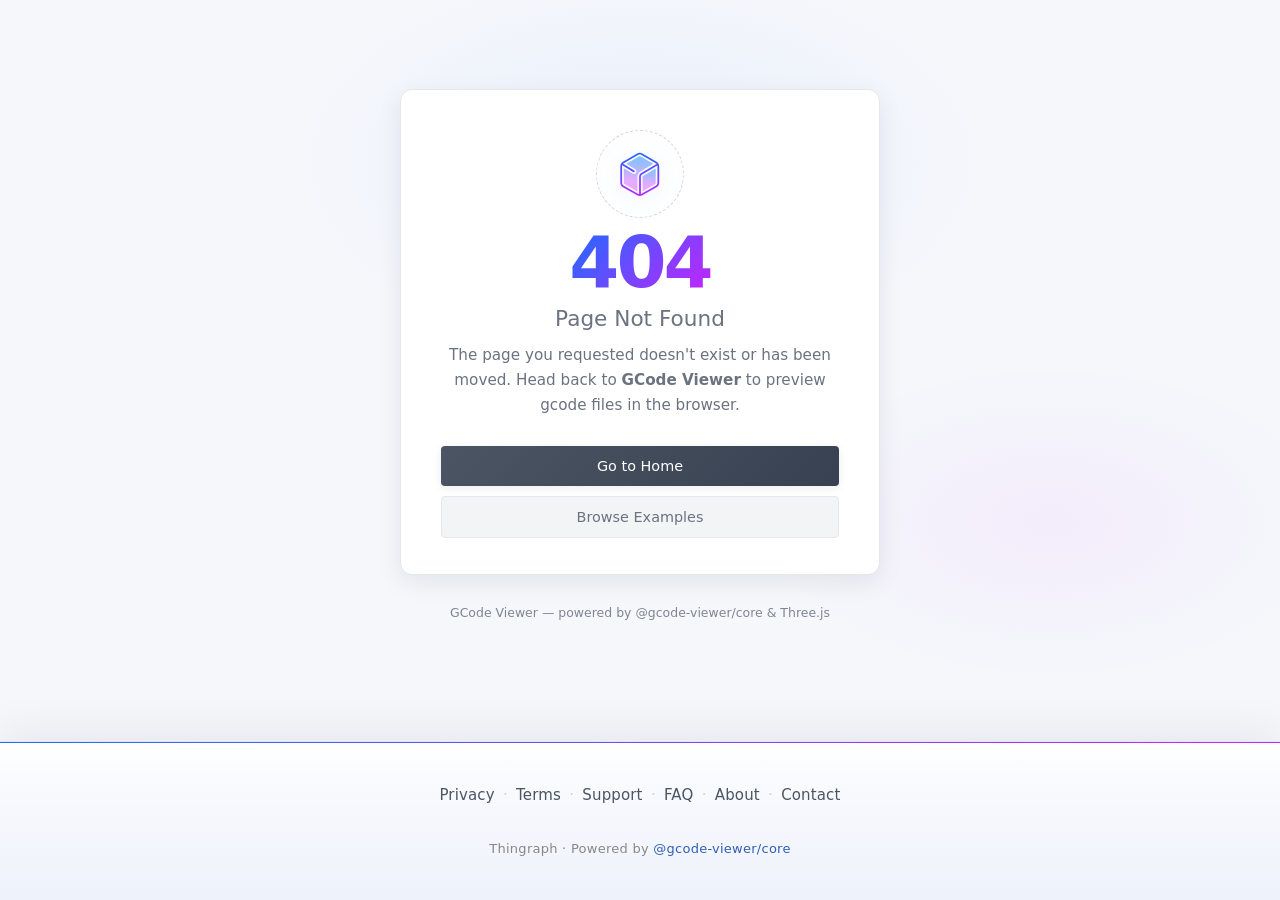
==== commit 173a89bb: "Update" ====
--- a/index.html
+++ b/index.html
@@ -1,37 +1,34 @@
-<!DOCTYPE html>
-<html lang="en">
-  <head>
-    <meta charset="UTF-8" />
-    <meta name="viewport" content="width=device-width, initial-scale=1.0" />
-    <link rel="stylesheet" type="text/css" href="/iconfont/iconfont.css" />
-    <link rel="stylesheet" type="text/css" href="/iconfont/iconfont2.css" />
-
-    <title>GCode Viewer</title>
-    <meta
-      name="description"
-      content="GCode Viewer is a free web app to preview slicer GCode toolpaths (gcode, gco, nc) in the browser. Powered by the @gcode-viewer/core WebGL SDK built on Three.js."
-    />
-    <meta
-      name="keywords"
-      content="GCode viewer, gcode preview, slicer preview, 3D printing, Bambu, Orca, @gcode-viewer/core, WebGL, Three.js"
-    />
-
-    <meta property="og:type" content="website" />
-    <meta property="og:site_name" content="GCode Viewer" />
-    <meta property="og:title" content="GCode Viewer – Preview slicer GCode in the browser" />
-    <meta
-      property="og:description"
-      content="Free web app to preview GCode toolpaths with layers, legend, and playback. Powered by @gcode-viewer/core."
-    />
-    <meta property="og:image" content="/og-image.png" />
-
-    <meta name="twitter:card" content="summary" />
-    <meta name="twitter:title" content="GCode Viewer" />
-    <meta
-      name="twitter:description"
-      content="Preview GCode toolpaths in the browser. Free, no install. Powered by @gcode-viewer/core."
-    />
-
+<!DOCTYPE html>
+<html lang="en">
+  <head>
+    <meta charset="UTF-8" />
+    <meta name="viewport" content="width=device-width, initial-scale=1.0" />
+    <title>GCode Viewer</title>
+    <meta
+      name="description"
+      content="GCode Viewer is a free web app to preview slicer GCode toolpaths (.gcode) in the browser. Powered by the @gcode-viewer/core WebGL SDK built on Three.js."
+    />
+    <meta
+      name="keywords"
+      content="GCode viewer, gcode preview, slicer preview, 3D printing, Bambu, Orca, @gcode-viewer/core, WebGL, Three.js"
+    />
+
+    <meta property="og:type" content="website" />
+    <meta property="og:site_name" content="GCode Viewer" />
+    <meta property="og:title" content="GCode Viewer – Preview slicer GCode in the browser" />
+    <meta
+      property="og:description"
+      content="Free web app to preview GCode toolpaths with layers, legend, and playback. Powered by @gcode-viewer/core."
+    />
+    <meta property="og:image" content="/og-image.png" />
+
+    <meta name="twitter:card" content="summary" />
+    <meta name="twitter:title" content="GCode Viewer" />
+    <meta
+      name="twitter:description"
+      content="Preview GCode toolpaths in the browser. Free, no install. Powered by @gcode-viewer/core."
+    />
+
     <style>
       * {
         margin: 0;
@@ -51,12 +48,11 @@
         height: 100%;
         overflow: hidden;
       }
-    </style>
+    </style>
     <script type="module" crossorigin src="/assets/main.js"></script>
     <link rel="stylesheet" crossorigin href="/assets/main.css">
-  </head>
-  <body>
-    <div id="app"></div>-
-  </body>
-</html>
+  </head>
+  <body>
+    <div id="app"></div>
+  </body>
+</html>
--- a/assets/main.css
+++ b/assets/main.css
@@ -1 +1 @@
-@charset "UTF-8";*,:before,:after{--un-rotate:0;--un-rotate-x:0;--un-rotate-y:0;--un-rotate-z:0;--un-scale-x:1;--un-scale-y:1;--un-scale-z:1;--un-skew-x:0;--un-skew-y:0;--un-translate-x:0;--un-translate-y:0;--un-translate-z:0;--un-pan-x: ;--un-pan-y: ;--un-pinch-zoom: ;--un-scroll-snap-strictness:proximity;--un-ordinal: ;--un-slashed-zero: ;--un-numeric-figure: ;--un-numeric-spacing: ;--un-numeric-fraction: ;--un-border-spacing-x:0;--un-border-spacing-y:0;--un-ring-offset-shadow:0 0 rgb(0 0 0 / 0);--un-ring-shadow:0 0 rgb(0 0 0 / 0);--un-shadow-inset: ;--un-shadow:0 0 rgb(0 0 0 / 0);--un-ring-inset: ;--un-ring-offset-width:0px;--un-ring-offset-color:#fff;--un-ring-width:0px;--un-ring-color:rgb(147 197 253 / .5);--un-blur: ;--un-brightness: ;--un-contrast: ;--un-drop-shadow: ;--un-grayscale: ;--un-hue-rotate: ;--un-invert: ;--un-saturate: ;--un-sepia: ;--un-backdrop-blur: ;--un-backdrop-brightness: ;--un-backdrop-contrast: ;--un-backdrop-grayscale: ;--un-backdrop-hue-rotate: ;--un-backdrop-invert: ;--un-backdrop-opacity: ;--un-backdrop-saturate: ;--un-backdrop-sepia: }::backdrop{--un-rotate:0;--un-rotate-x:0;--un-rotate-y:0;--un-rotate-z:0;--un-scale-x:1;--un-scale-y:1;--un-scale-z:1;--un-skew-x:0;--un-skew-y:0;--un-translate-x:0;--un-translate-y:0;--un-translate-z:0;--un-pan-x: ;--un-pan-y: ;--un-pinch-zoom: ;--un-scroll-snap-strictness:proximity;--un-ordinal: ;--un-slashed-zero: ;--un-numeric-figure: ;--un-numeric-spacing: ;--un-numeric-fraction: ;--un-border-spacing-x:0;--un-border-spacing-y:0;--un-ring-offset-shadow:0 0 rgb(0 0 0 / 0);--un-ring-shadow:0 0 rgb(0 0 0 / 0);--un-shadow-inset: ;--un-shadow:0 0 rgb(0 0 0 / 0);--un-ring-inset: ;--un-ring-offset-width:0px;--un-ring-offset-color:#fff;--un-ring-width:0px;--un-ring-color:rgb(147 197 253 / .5);--un-blur: ;--un-brightness: ;--un-contrast: ;--un-drop-shadow: ;--un-grayscale: ;--un-hue-rotate: ;--un-invert: ;--un-saturate: ;--un-sepia: ;--un-backdrop-blur: ;--un-backdrop-brightness: ;--un-backdrop-contrast: ;--un-backdrop-grayscale: ;--un-backdrop-hue-rotate: ;--un-backdrop-invert: ;--un-backdrop-opacity: ;--un-backdrop-saturate: ;--un-backdrop-sepia: }.container{width:100%}@media (min-width: 640px){.container{max-width:640px}}@media (min-width: 768px){.container{max-width:768px}}@media (min-width: 1024px){.container{max-width:1024px}}@media (min-width: 1280px){.container{max-width:1280px}}@media (min-width: 1536px){.container{max-width:1536px}}.visible{visibility:visible}.absolute{position:absolute}.fixed{position:fixed}.relative{position:relative}.grid{display:grid}.my{margin-top:1rem;margin-bottom:1rem}.inline{display:inline}.block{display:block}.inline-block{display:inline-block}.hidden{display:none}[size~="20"]{width:5rem;height:5rem}[size~="24"]{width:6rem;height:6rem}[size~="28"]{width:7rem;height:7rem}[size~="48"]{width:12rem;height:12rem}.h1{height:.25rem}.h2{height:.5rem}.h3{height:.75rem}.flex{display:flex}.inline-flex{display:inline-flex}.flex-shrink{flex-shrink:1}.flex-wrap{flex-wrap:wrap}.transform{transform:translate(var(--un-translate-x)) translateY(var(--un-translate-y)) translateZ(var(--un-translate-z)) rotate(var(--un-rotate)) rotateX(var(--un-rotate-x)) rotateY(var(--un-rotate-y)) rotate(var(--un-rotate-z)) skew(var(--un-skew-x)) skewY(var(--un-skew-y)) scaleX(var(--un-scale-x)) scaleY(var(--un-scale-y)) scaleZ(var(--un-scale-z))}.break-all{word-break:break-all}.border{border-width:1px}[stroke-width~="1.8"]{stroke-width:1.8px}.uppercase{text-transform:uppercase}.underline{text-decoration-line:underline}.antialiased{-webkit-font-smoothing:antialiased;-moz-osx-font-smoothing:grayscale}.outline{outline-style:solid}.blur{--un-blur:blur(8px);filter:var(--un-blur) var(--un-brightness) var(--un-contrast) var(--un-drop-shadow) var(--un-grayscale) var(--un-hue-rotate) var(--un-invert) var(--un-saturate) var(--un-sepia)}.grayscale{--un-grayscale:grayscale(1);filter:var(--un-blur) var(--un-brightness) var(--un-contrast) var(--un-drop-shadow) var(--un-grayscale) var(--un-hue-rotate) var(--un-invert) var(--un-saturate) var(--un-sepia)}.filter{filter:var(--un-blur) var(--un-brightness) var(--un-contrast) var(--un-drop-shadow) var(--un-grayscale) var(--un-hue-rotate) var(--un-invert) var(--un-saturate) var(--un-sepia)}.backdrop-filter{-webkit-backdrop-filter:var(--un-backdrop-blur) var(--un-backdrop-brightness) var(--un-backdrop-contrast) var(--un-backdrop-grayscale) var(--un-backdrop-hue-rotate) var(--un-backdrop-invert) var(--un-backdrop-opacity) var(--un-backdrop-saturate) var(--un-backdrop-sepia);backdrop-filter:var(--un-backdrop-blur) var(--un-backdrop-brightness) var(--un-backdrop-contrast) var(--un-backdrop-grayscale) var(--un-backdrop-hue-rotate) var(--un-backdrop-invert) var(--un-backdrop-opacity) var(--un-backdrop-saturate) var(--un-backdrop-sepia)}.transition{transition-property:color,background-color,border-color,outline-color,text-decoration-color,fill,stroke,opacity,box-shadow,transform,filter,backdrop-filter;transition-timing-function:cubic-bezier(.4,0,.2,1);transition-duration:.15s}.ease{transition-timing-function:cubic-bezier(.4,0,.2,1)}:root{--el-color-white:#ffffff;--el-color-black:#000000;--el-color-primary-rgb:64,158,255;--el-color-success-rgb:103,194,58;--el-color-warning-rgb:230,162,60;--el-color-danger-rgb:245,108,108;--el-color-error-rgb:245,108,108;--el-color-info-rgb:144,147,153;--el-font-size-extra-large:20px;--el-font-size-large:18px;--el-font-size-medium:16px;--el-font-size-base:14px;--el-font-size-small:13px;--el-font-size-extra-small:12px;--el-font-family:"Helvetica Neue",Helvetica,"PingFang SC","Hiragino Sans GB","Microsoft YaHei","微软雅黑",Arial,sans-serif;--el-font-weight-primary:500;--el-font-line-height-primary:24px;--el-index-normal:1;--el-index-top:1000;--el-index-popper:2000;--el-border-radius-base:4px;--el-border-radius-small:2px;--el-border-radius-round:20px;--el-border-radius-circle:100%;--el-transition-duration:.3s;--el-transition-duration-fast:.2s;--el-transition-function-ease-in-out-bezier:cubic-bezier(.645,.045,.355,1);--el-transition-function-fast-bezier:cubic-bezier(.23,1,.32,1);--el-transition-all:all var(--el-transition-duration) var(--el-transition-function-ease-in-out-bezier);--el-transition-fade:opacity var(--el-transition-duration) var(--el-transition-function-fast-bezier);--el-transition-md-fade:transform var(--el-transition-duration) var(--el-transition-function-fast-bezier),opacity var(--el-transition-duration) var(--el-transition-function-fast-bezier);--el-transition-fade-linear:opacity var(--el-transition-duration-fast) linear;--el-transition-border:border-color var(--el-transition-duration-fast) var(--el-transition-function-ease-in-out-bezier);--el-transition-box-shadow:box-shadow var(--el-transition-duration-fast) var(--el-transition-function-ease-in-out-bezier);--el-transition-color:color var(--el-transition-duration-fast) var(--el-transition-function-ease-in-out-bezier);--el-component-size-large:40px;--el-component-size:32px;--el-component-size-small:24px;color-scheme:light;--el-color-primary:#409eff;--el-color-primary-light-3:rgb(121,187,255);--el-color-primary-light-5:rgb(160,207,255);--el-color-primary-light-7:rgb(198,226,255);--el-color-primary-light-8:rgb(217,236,255);--el-color-primary-light-9:rgb(236,245,255);--el-color-primary-dark-2:rgb(51,126,204);--el-color-success:#67c23a;--el-color-success-light-3:rgb(149,212,117);--el-color-success-light-5:rgb(179,225,157);--el-color-success-light-7:rgb(209,237,196);--el-color-success-light-8:rgb(225,243,216);--el-color-success-light-9:rgb(240,249,235);--el-color-success-dark-2:rgb(82,155,46);--el-color-warning:#e6a23c;--el-color-warning-light-3:rgb(238,190,119);--el-color-warning-light-5:rgb(243,209,158);--el-color-warning-light-7:rgb(248,227,197);--el-color-warning-light-8:rgb(250,236,216);--el-color-warning-light-9:rgb(253,246,236);--el-color-warning-dark-2:rgb(184,130,48);--el-color-danger:#f56c6c;--el-color-danger-light-3:rgb(248,152,152);--el-color-danger-light-5:rgb(250,182,182);--el-color-danger-light-7:rgb(252,211,211);--el-color-danger-light-8:rgb(253,226,226);--el-color-danger-light-9:rgb(254,240,240);--el-color-danger-dark-2:rgb(196,86,86);--el-color-error:#f56c6c;--el-color-error-light-3:rgb(248,152,152);--el-color-error-light-5:rgb(250,182,182);--el-color-error-light-7:rgb(252,211,211);--el-color-error-light-8:rgb(253,226,226);--el-color-error-light-9:rgb(254,240,240);--el-color-error-dark-2:rgb(196,86,86);--el-color-info:#909399;--el-color-info-light-3:rgb(177,179,184);--el-color-info-light-5:rgb(200,201,204);--el-color-info-light-7:rgb(222,223,224);--el-color-info-light-8:rgb(233,233,235);--el-color-info-light-9:rgb(244,244,245);--el-color-info-dark-2:rgb(115,118,122);--el-bg-color:#ffffff;--el-bg-color-page:#f2f3f5;--el-bg-color-overlay:#ffffff;--el-text-color-primary:#303133;--el-text-color-regular:#606266;--el-text-color-secondary:#909399;--el-text-color-placeholder:#a8abb2;--el-text-color-disabled:#c0c4cc;--el-border-color:#dcdfe6;--el-border-color-light:#e4e7ed;--el-border-color-lighter:#ebeef5;--el-border-color-extra-light:#f2f6fc;--el-border-color-dark:#d4d7de;--el-border-color-darker:#cdd0d6;--el-fill-color:#f0f2f5;--el-fill-color-light:#f5f7fa;--el-fill-color-lighter:#fafafa;--el-fill-color-extra-light:#fafcff;--el-fill-color-dark:#ebedf0;--el-fill-color-darker:#e6e8eb;--el-fill-color-blank:#ffffff;--el-box-shadow:0px 12px 32px 4px rgba(0,0,0,.04),0px 8px 20px rgba(0,0,0,.08);--el-box-shadow-light:0px 0px 12px rgba(0,0,0,.12);--el-box-shadow-lighter:0px 0px 6px rgba(0,0,0,.12);--el-box-shadow-dark:0px 16px 48px 16px rgba(0,0,0,.08),0px 12px 32px rgba(0,0,0,.12),0px 8px 16px -8px rgba(0,0,0,.16);--el-disabled-bg-color:var(--el-fill-color-light);--el-disabled-text-color:var(--el-text-color-placeholder);--el-disabled-border-color:var(--el-border-color-light);--el-overlay-color:rgba(0,0,0,.8);--el-overlay-color-light:rgba(0,0,0,.7);--el-overlay-color-lighter:rgba(0,0,0,.5);--el-mask-color:rgba(255,255,255,.9);--el-mask-color-extra-light:rgba(255,255,255,.3);--el-border-width:1px;--el-border-style:solid;--el-border-color-hover:var(--el-text-color-disabled);--el-border:var(--el-border-width) var(--el-border-style) var(--el-border-color);--el-svg-monochrome-grey:var(--el-border-color)}.fade-in-linear-enter-active,.fade-in-linear-leave-active{transition:var(--el-transition-fade-linear)}.fade-in-linear-enter-from,.fade-in-linear-leave-to{opacity:0}.el-fade-in-linear-enter-active,.el-fade-in-linear-leave-active{transition:var(--el-transition-fade-linear)}.el-fade-in-linear-enter-from,.el-fade-in-linear-leave-to{opacity:0}.el-fade-in-enter-active,.el-fade-in-leave-active{transition:all var(--el-transition-duration) cubic-bezier(.55,0,.1,1)}.el-fade-in-enter-from,.el-fade-in-leave-active{opacity:0}.el-zoom-in-center-enter-active,.el-zoom-in-center-leave-active{transition:all var(--el-transition-duration) cubic-bezier(.55,0,.1,1)}.el-zoom-in-center-enter-from,.el-zoom-in-center-leave-active{opacity:0;transform:scaleX(0)}.el-zoom-in-top-enter-active,.el-zoom-in-top-leave-active{opacity:1;transform:scaleY(1);transform-origin:center top;transition:var(--el-transition-md-fade)}.el-zoom-in-top-enter-active[data-popper-placement^=top],.el-zoom-in-top-leave-active[data-popper-placement^=top]{transform-origin:center bottom}.el-zoom-in-top-enter-from,.el-zoom-in-top-leave-active{opacity:0;transform:scaleY(0)}.el-zoom-in-bottom-enter-active,.el-zoom-in-bottom-leave-active{opacity:1;transform:scaleY(1);transform-origin:center bottom;transition:var(--el-transition-md-fade)}.el-zoom-in-bottom-enter-from,.el-zoom-in-bottom-leave-active{opacity:0;transform:scaleY(0)}.el-zoom-in-left-enter-active,.el-zoom-in-left-leave-active{opacity:1;transform:scale(1);transform-origin:top left;transition:var(--el-transition-md-fade)}.el-zoom-in-left-enter-from,.el-zoom-in-left-leave-active{opacity:0;transform:scale(.45)}.collapse-transition{transition:var(--el-transition-duration) height ease-in-out,var(--el-transition-duration) padding-top ease-in-out,var(--el-transition-duration) padding-bottom ease-in-out}.el-collapse-transition-enter-active,.el-collapse-transition-leave-active{transition:var(--el-transition-duration) max-height ease-in-out,var(--el-transition-duration) padding-top ease-in-out,var(--el-transition-duration) padding-bottom ease-in-out}.horizontal-collapse-transition{transition:var(--el-transition-duration) width ease-in-out,var(--el-transition-duration) padding-left ease-in-out,var(--el-transition-duration) padding-right ease-in-out}.el-list-enter-active,.el-list-leave-active{transition:all 1s}.el-list-enter-from,.el-list-leave-to{opacity:0;transform:translateY(-30px)}.el-list-leave-active{position:absolute!important}.el-opacity-transition{transition:opacity var(--el-transition-duration) cubic-bezier(.55,0,.1,1)}.el-icon--right{margin-left:5px}.el-icon--left{margin-right:5px}@keyframes rotating{0%{transform:rotate(0)}to{transform:rotate(1turn)}}.el-icon{--color:inherit;align-items:center;display:inline-flex;height:1em;justify-content:center;line-height:1em;position:relative;width:1em;fill:currentColor;color:var(--color);font-size:inherit}.el-icon.is-loading{animation:rotating 2s linear infinite}.el-icon svg{height:1em;width:1em}.el-affix--fixed{position:fixed}.el-alert{--el-alert-padding:8px 16px;--el-alert-border-radius-base:var(--el-border-radius-base);--el-alert-title-font-size:14px;--el-alert-title-with-description-font-size:16px;--el-alert-description-font-size:14px;--el-alert-close-font-size:16px;--el-alert-close-customed-font-size:14px;--el-alert-icon-size:16px;--el-alert-icon-large-size:28px;align-items:center;background-color:var(--el-color-white);border-radius:var(--el-alert-border-radius-base);box-sizing:border-box;display:flex;margin:0;opacity:1;overflow:hidden;padding:var(--el-alert-padding);position:relative;transition:opacity var(--el-transition-duration-fast);width:100%}.el-alert.is-light .el-alert__close-btn{color:var(--el-text-color-placeholder)}.el-alert.is-dark .el-alert__close-btn,.el-alert.is-dark .el-alert__description{color:var(--el-color-white)}.el-alert.is-center{justify-content:center}.el-alert--primary{--el-alert-bg-color:var(--el-color-primary-light-9)}.el-alert--primary.is-light{background-color:var(--el-alert-bg-color)}.el-alert--primary.is-light,.el-alert--primary.is-light .el-alert__description{color:var(--el-color-primary)}.el-alert--primary.is-dark{background-color:var(--el-color-primary);color:var(--el-color-white)}.el-alert--success{--el-alert-bg-color:var(--el-color-success-light-9)}.el-alert--success.is-light{background-color:var(--el-alert-bg-color)}.el-alert--success.is-light,.el-alert--success.is-light .el-alert__description{color:var(--el-color-success)}.el-alert--success.is-dark{background-color:var(--el-color-success);color:var(--el-color-white)}.el-alert--info{--el-alert-bg-color:var(--el-color-info-light-9)}.el-alert--info.is-light{background-color:var(--el-alert-bg-color)}.el-alert--info.is-light,.el-alert--info.is-light .el-alert__description{color:var(--el-color-info)}.el-alert--info.is-dark{background-color:var(--el-color-info);color:var(--el-color-white)}.el-alert--warning{--el-alert-bg-color:var(--el-color-warning-light-9)}.el-alert--warning.is-light{background-color:var(--el-alert-bg-color)}.el-alert--warning.is-light,.el-alert--warning.is-light .el-alert__description{color:var(--el-color-warning)}.el-alert--warning.is-dark{background-color:var(--el-color-warning);color:var(--el-color-white)}.el-alert--error{--el-alert-bg-color:var(--el-color-error-light-9)}.el-alert--error.is-light{background-color:var(--el-alert-bg-color)}.el-alert--error.is-light,.el-alert--error.is-light .el-alert__description{color:var(--el-color-error)}.el-alert--error.is-dark{background-color:var(--el-color-error);color:var(--el-color-white)}.el-alert__content{display:flex;flex-direction:column;gap:4px}.el-alert .el-alert__icon{font-size:var(--el-alert-icon-size);margin-right:8px;width:var(--el-alert-icon-size)}.el-alert .el-alert__icon.is-big{font-size:var(--el-alert-icon-large-size);margin-right:12px;width:var(--el-alert-icon-large-size)}.el-alert__title{font-size:var(--el-alert-title-font-size);line-height:24px}.el-alert__title.with-description{font-size:var(--el-alert-title-with-description-font-size)}.el-alert .el-alert__description{font-size:var(--el-alert-description-font-size);margin:0}.el-alert .el-alert__close-btn{cursor:pointer;font-size:var(--el-alert-close-font-size);opacity:1;position:absolute;right:16px;top:12px}.el-alert .el-alert__close-btn.is-customed{font-size:var(--el-alert-close-customed-font-size);font-style:normal;line-height:24px;top:8px}.el-alert-fade-enter-from,.el-alert-fade-leave-active{opacity:0}.el-aside{box-sizing:border-box;flex-shrink:0;overflow:auto;width:var(--el-aside-width,300px)}.el-autocomplete{--el-input-text-color:var(--el-text-color-regular);--el-input-border:var(--el-border);--el-input-hover-border:var(--el-border-color-hover);--el-input-focus-border:var(--el-color-primary);--el-input-transparent-border:0 0 0 1px transparent inset;--el-input-border-color:var(--el-border-color);--el-input-border-radius:var(--el-border-radius-base);--el-input-bg-color:var(--el-fill-color-blank);--el-input-icon-color:var(--el-text-color-placeholder);--el-input-placeholder-color:var(--el-text-color-placeholder);--el-input-hover-border-color:var(--el-border-color-hover);--el-input-clear-hover-color:var(--el-text-color-secondary);--el-input-focus-border-color:var(--el-color-primary);--el-input-width:100%;display:inline-block;position:relative;width:var(--el-input-width)}.el-autocomplete__popper.el-popper{background:var(--el-bg-color-overlay);box-shadow:var(--el-box-shadow-light)}.el-autocomplete__popper.el-popper,.el-autocomplete__popper.el-popper .el-popper__arrow:before{border:1px solid var(--el-border-color-light)}.el-autocomplete__popper.el-popper[data-popper-placement^=top] .el-popper__arrow:before{border-left-color:transparent;border-top-color:transparent}.el-autocomplete__popper.el-popper[data-popper-placement^=bottom] .el-popper__arrow:before{border-bottom-color:transparent;border-right-color:transparent}.el-autocomplete__popper.el-popper[data-popper-placement^=left] .el-popper__arrow:before{border-bottom-color:transparent;border-left-color:transparent}.el-autocomplete__popper.el-popper[data-popper-placement^=right] .el-popper__arrow:before{border-right-color:transparent;border-top-color:transparent}.el-autocomplete-suggestion{border-radius:var(--el-border-radius-base);box-sizing:border-box}.el-autocomplete-suggestion__header{border-bottom:1px solid var(--el-border-color-lighter);padding:10px}.el-autocomplete-suggestion__footer{border-top:1px solid var(--el-border-color-lighter);padding:10px}.el-autocomplete-suggestion__wrap{box-sizing:border-box;max-height:280px;padding:10px 0}.el-autocomplete-suggestion__list{margin:0;padding:0}.el-autocomplete-suggestion li{color:var(--el-text-color-regular);cursor:pointer;font-size:var(--el-font-size-base);line-height:34px;list-style:none;margin:0;overflow:hidden;padding:0 20px;text-align:left;text-overflow:ellipsis;white-space:nowrap}.el-autocomplete-suggestion li.highlighted,.el-autocomplete-suggestion li:hover{background-color:var(--el-fill-color-light)}.el-autocomplete-suggestion li.divider{border-top:1px solid var(--el-color-black);margin-top:6px}.el-autocomplete-suggestion li.divider:last-child{margin-bottom:-6px}.el-autocomplete-suggestion.is-loading li{color:var(--el-text-color-secondary);cursor:default;font-size:20px;height:100px;line-height:100px;text-align:center}.el-autocomplete-suggestion.is-loading li:after{content:"";display:inline-block;height:100%;vertical-align:middle}.el-autocomplete-suggestion.is-loading li:hover{background-color:var(--el-bg-color-overlay)}.el-avatar{--el-avatar-text-color:var(--el-color-white);--el-avatar-bg-color:var(--el-text-color-disabled);--el-avatar-text-size:14px;--el-avatar-icon-size:18px;--el-avatar-border-radius:var(--el-border-radius-base);--el-avatar-size-large:56px;--el-avatar-size-small:24px;--el-avatar-size:40px;align-items:center;background:var(--el-avatar-bg-color);box-sizing:border-box;color:var(--el-avatar-text-color);display:inline-flex;font-size:var(--el-avatar-text-size);height:var(--el-avatar-size);justify-content:center;outline:none;overflow:hidden;text-align:center;width:var(--el-avatar-size)}.el-avatar>img{display:block;height:100%;width:100%}.el-avatar--circle{border-radius:50%}.el-avatar--square{border-radius:var(--el-avatar-border-radius)}.el-avatar--icon{font-size:var(--el-avatar-icon-size)}.el-avatar--small{--el-avatar-size:24px}.el-avatar--large{--el-avatar-size:56px}.el-backtop{--el-backtop-bg-color:var(--el-bg-color-overlay);--el-backtop-text-color:var(--el-color-primary);--el-backtop-hover-bg-color:var(--el-border-color-extra-light);align-items:center;background-color:var(--el-backtop-bg-color);border-radius:50%;box-shadow:var(--el-box-shadow-lighter);color:var(--el-backtop-text-color);cursor:pointer;display:flex;font-size:20px;height:40px;justify-content:center;position:fixed;width:40px;z-index:5}.el-backtop:hover{background-color:var(--el-backtop-hover-bg-color)}.el-backtop__icon{font-size:20px}.el-badge{--el-badge-bg-color:var(--el-color-danger);--el-badge-radius:10px;--el-badge-font-size:12px;--el-badge-padding:6px;--el-badge-size:18px;display:inline-block;position:relative;vertical-align:middle;width:-moz-fit-content;width:fit-content}.el-badge__content{align-items:center;background-color:var(--el-badge-bg-color);border:1px solid var(--el-bg-color);border-radius:var(--el-badge-radius);color:var(--el-color-white);display:inline-flex;font-size:var(--el-badge-font-size);height:var(--el-badge-size);justify-content:center;padding:0 var(--el-badge-padding);white-space:nowrap}.el-badge__content.is-fixed{position:absolute;right:calc(1px + var(--el-badge-size)/2);top:0;transform:translateY(-50%) translate(100%);z-index:var(--el-index-normal)}.el-badge__content.is-fixed.is-dot{right:5px}.el-badge__content.is-dot{border-radius:50%;height:8px;padding:0;right:0;width:8px}.el-badge__content.is-hide-zero{display:none}.el-badge__content--primary{background-color:var(--el-color-primary)}.el-badge__content--success{background-color:var(--el-color-success)}.el-badge__content--warning{background-color:var(--el-color-warning)}.el-badge__content--info{background-color:var(--el-color-info)}.el-badge__content--danger{background-color:var(--el-color-danger)}.el-breadcrumb{font-size:14px;line-height:1}.el-breadcrumb:after,.el-breadcrumb:before{content:"";display:table}.el-breadcrumb:after{clear:both}.el-breadcrumb__separator{color:var(--el-text-color-placeholder);font-weight:700;margin:0 9px}.el-breadcrumb__separator.el-icon{font-weight:400;margin:0 6px}.el-breadcrumb__separator.el-icon svg{vertical-align:middle}.el-breadcrumb__item{align-items:center;display:inline-flex;float:left}.el-breadcrumb__inner{color:var(--el-text-color-regular)}.el-breadcrumb__inner a,.el-breadcrumb__inner.is-link{color:var(--el-text-color-primary);font-weight:700;text-decoration:none;transition:var(--el-transition-color)}.el-breadcrumb__inner a:hover,.el-breadcrumb__inner.is-link:hover{color:var(--el-color-primary);cursor:pointer}.el-breadcrumb__item:last-child .el-breadcrumb__inner,.el-breadcrumb__item:last-child .el-breadcrumb__inner a,.el-breadcrumb__item:last-child .el-breadcrumb__inner a:hover,.el-breadcrumb__item:last-child .el-breadcrumb__inner:hover{color:var(--el-text-color-regular);cursor:text;font-weight:400}.el-breadcrumb__item:last-child .el-breadcrumb__separator{display:none}.el-button-group{display:inline-block;vertical-align:middle}.el-button-group:after,.el-button-group:before{content:"";display:table}.el-button-group:after{clear:both}.el-button-group>.el-button{float:left;position:relative}.el-button-group>.el-button+.el-button{margin-left:0}.el-button-group>.el-button:first-child{border-bottom-right-radius:0;border-top-right-radius:0}.el-button-group>.el-button:last-child{border-bottom-left-radius:0;border-top-left-radius:0}.el-button-group>.el-button:first-child:last-child{border-bottom-left-radius:var(--el-border-radius-base);border-bottom-right-radius:var(--el-border-radius-base);border-top-left-radius:var(--el-border-radius-base);border-top-right-radius:var(--el-border-radius-base)}.el-button-group>.el-button:first-child:last-child.is-round{border-radius:var(--el-border-radius-round)}.el-button-group>.el-button:first-child:last-child.is-circle{border-radius:50%}.el-button-group>.el-button:not(:first-child):not(:last-child){border-radius:0}.el-button-group>.el-button:not(:last-child){margin-right:-1px}.el-button-group>.el-button.is-active,.el-button-group>.el-button:active,.el-button-group>.el-button:focus,.el-button-group>.el-button:hover{z-index:1}.el-button-group>.el-dropdown>.el-button{border-bottom-left-radius:0;border-left-color:var(--el-button-divide-border-color);border-top-left-radius:0}.el-button-group .el-button--primary:first-child{border-right-color:var(--el-button-divide-border-color)}.el-button-group .el-button--primary:last-child{border-left-color:var(--el-button-divide-border-color)}.el-button-group .el-button--primary:not(:first-child):not(:last-child){border-left-color:var(--el-button-divide-border-color);border-right-color:var(--el-button-divide-border-color)}.el-button-group .el-button--success:first-child{border-right-color:var(--el-button-divide-border-color)}.el-button-group .el-button--success:last-child{border-left-color:var(--el-button-divide-border-color)}.el-button-group .el-button--success:not(:first-child):not(:last-child){border-left-color:var(--el-button-divide-border-color);border-right-color:var(--el-button-divide-border-color)}.el-button-group .el-button--warning:first-child{border-right-color:var(--el-button-divide-border-color)}.el-button-group .el-button--warning:last-child{border-left-color:var(--el-button-divide-border-color)}.el-button-group .el-button--warning:not(:first-child):not(:last-child){border-left-color:var(--el-button-divide-border-color);border-right-color:var(--el-button-divide-border-color)}.el-button-group .el-button--danger:first-child{border-right-color:var(--el-button-divide-border-color)}.el-button-group .el-button--danger:last-child{border-left-color:var(--el-button-divide-border-color)}.el-button-group .el-button--danger:not(:first-child):not(:last-child){border-left-color:var(--el-button-divide-border-color);border-right-color:var(--el-button-divide-border-color)}.el-button-group .el-button--info:first-child{border-right-color:var(--el-button-divide-border-color)}.el-button-group .el-button--info:last-child{border-left-color:var(--el-button-divide-border-color)}.el-button-group .el-button--info:not(:first-child):not(:last-child){border-left-color:var(--el-button-divide-border-color);border-right-color:var(--el-button-divide-border-color)}.el-button{--el-button-font-weight:var(--el-font-weight-primary);--el-button-border-color:var(--el-border-color);--el-button-bg-color:var(--el-fill-color-blank);--el-button-text-color:var(--el-text-color-regular);--el-button-disabled-text-color:var(--el-disabled-text-color);--el-button-disabled-bg-color:var(--el-fill-color-blank);--el-button-disabled-border-color:var(--el-border-color-light);--el-button-divide-border-color:rgba(255,255,255,.5);--el-button-hover-text-color:var(--el-color-primary);--el-button-hover-bg-color:var(--el-color-primary-light-9);--el-button-hover-border-color:var(--el-color-primary-light-7);--el-button-active-text-color:var(--el-button-hover-text-color);--el-button-active-border-color:var(--el-color-primary);--el-button-active-bg-color:var(--el-button-hover-bg-color);--el-button-outline-color:var(--el-color-primary-light-5);--el-button-hover-link-text-color:var(--el-text-color-secondary);--el-button-active-color:var(--el-text-color-primary);align-items:center;-webkit-appearance:none;background-color:var(--el-button-bg-color);border:var(--el-border);border-color:var(--el-button-border-color);box-sizing:border-box;color:var(--el-button-text-color);cursor:pointer;display:inline-flex;font-weight:var(--el-button-font-weight);height:32px;justify-content:center;line-height:1;outline:none;text-align:center;transition:.1s;-webkit-user-select:none;-moz-user-select:none;user-select:none;vertical-align:middle;white-space:nowrap}.el-button:hover{background-color:var(--el-button-hover-bg-color);border-color:var(--el-button-hover-border-color);color:var(--el-button-hover-text-color);outline:none}.el-button:active{background-color:var(--el-button-active-bg-color);border-color:var(--el-button-active-border-color);color:var(--el-button-active-text-color);outline:none}.el-button:focus-visible{outline:2px solid var(--el-button-outline-color);outline-offset:1px;transition:outline-offset 0s,outline 0s}.el-button>span{align-items:center;display:inline-flex}.el-button+.el-button{margin-left:12px}.el-button{border-radius:var(--el-border-radius-base);font-size:var(--el-font-size-base)}.el-button,.el-button.is-round{padding:8px 15px}.el-button::-moz-focus-inner{border:0}.el-button [class*=el-icon]+span{margin-left:6px}.el-button [class*=el-icon] svg{vertical-align:bottom}.el-button.is-plain{--el-button-hover-text-color:var(--el-color-primary);--el-button-hover-bg-color:var(--el-fill-color-blank);--el-button-hover-border-color:var(--el-color-primary)}.el-button.is-active{background-color:var(--el-button-active-bg-color);border-color:var(--el-button-active-border-color);color:var(--el-button-active-text-color);outline:none}.el-button.is-disabled,.el-button.is-disabled:hover{background-color:var(--el-button-disabled-bg-color);background-image:none;border-color:var(--el-button-disabled-border-color);color:var(--el-button-disabled-text-color);cursor:not-allowed}.el-button.is-loading{pointer-events:none;position:relative}.el-button.is-loading:before{background-color:var(--el-mask-color-extra-light);border-radius:inherit;bottom:-1px;content:"";left:-1px;pointer-events:none;position:absolute;right:-1px;top:-1px;z-index:1}.el-button.is-round{border-radius:var(--el-border-radius-round)}.el-button.is-circle{border-radius:50%;padding:8px;width:32px}.el-button.is-text{background-color:transparent;border:0 solid transparent;color:var(--el-button-text-color)}.el-button.is-text.is-disabled{background-color:transparent!important;color:var(--el-button-disabled-text-color)}.el-button.is-text:not(.is-disabled):hover{background-color:var(--el-fill-color-light)}.el-button.is-text:not(.is-disabled):focus-visible{outline:2px solid var(--el-button-outline-color);outline-offset:1px;transition:outline-offset 0s,outline 0s}.el-button.is-text:not(.is-disabled):active{background-color:var(--el-fill-color)}.el-button.is-text:not(.is-disabled).is-has-bg{background-color:var(--el-fill-color-light)}.el-button.is-text:not(.is-disabled).is-has-bg:hover{background-color:var(--el-fill-color)}.el-button.is-text:not(.is-disabled).is-has-bg:active{background-color:var(--el-fill-color-dark)}.el-button__text--expand{letter-spacing:.3em;margin-right:-.3em}.el-button.is-link{background:transparent;border-color:transparent;color:var(--el-button-text-color);height:auto;padding:2px}.el-button.is-link:hover{color:var(--el-button-hover-link-text-color)}.el-button.is-link.is-disabled{background-color:transparent!important;border-color:transparent!important;color:var(--el-button-disabled-text-color)}.el-button.is-link:not(.is-disabled):active,.el-button.is-link:not(.is-disabled):hover{background-color:transparent;border-color:transparent}.el-button.is-link:not(.is-disabled):active{color:var(--el-button-active-color)}.el-button--text{background:transparent;border-color:transparent;color:var(--el-color-primary);padding-left:0;padding-right:0}.el-button--text.is-disabled{background-color:transparent!important;border-color:transparent!important;color:var(--el-button-disabled-text-color)}.el-button--text:not(.is-disabled):hover{background-color:transparent;border-color:transparent;color:var(--el-color-primary-light-3)}.el-button--text:not(.is-disabled):active{background-color:transparent;border-color:transparent;color:var(--el-color-primary-dark-2)}.el-button__link--expand{letter-spacing:.3em;margin-right:-.3em}.el-button--primary{--el-button-text-color:var(--el-color-white);--el-button-bg-color:var(--el-color-primary);--el-button-border-color:var(--el-color-primary);--el-button-outline-color:var(--el-color-primary-light-5);--el-button-active-color:var(--el-color-primary-dark-2);--el-button-hover-text-color:var(--el-color-white);--el-button-hover-link-text-color:var(--el-color-primary-light-5);--el-button-hover-bg-color:var(--el-color-primary-light-3);--el-button-hover-border-color:var(--el-color-primary-light-3);--el-button-active-bg-color:var(--el-color-primary-dark-2);--el-button-active-border-color:var(--el-color-primary-dark-2);--el-button-disabled-text-color:var(--el-color-white);--el-button-disabled-bg-color:var(--el-color-primary-light-5);--el-button-disabled-border-color:var(--el-color-primary-light-5)}.el-button--primary.is-link,.el-button--primary.is-plain,.el-button--primary.is-text{--el-button-text-color:var(--el-color-primary);--el-button-bg-color:var(--el-color-primary-light-9);--el-button-border-color:var(--el-color-primary-light-5);--el-button-hover-text-color:var(--el-color-white);--el-button-hover-bg-color:var(--el-color-primary);--el-button-hover-border-color:var(--el-color-primary);--el-button-active-text-color:var(--el-color-white)}.el-button--primary.is-link.is-disabled,.el-button--primary.is-link.is-disabled:active,.el-button--primary.is-link.is-disabled:focus,.el-button--primary.is-link.is-disabled:hover,.el-button--primary.is-plain.is-disabled,.el-button--primary.is-plain.is-disabled:active,.el-button--primary.is-plain.is-disabled:focus,.el-button--primary.is-plain.is-disabled:hover,.el-button--primary.is-text.is-disabled,.el-button--primary.is-text.is-disabled:active,.el-button--primary.is-text.is-disabled:focus,.el-button--primary.is-text.is-disabled:hover{background-color:var(--el-color-primary-light-9);border-color:var(--el-color-primary-light-8);color:var(--el-color-primary-light-5)}.el-button--success{--el-button-text-color:var(--el-color-white);--el-button-bg-color:var(--el-color-success);--el-button-border-color:var(--el-color-success);--el-button-outline-color:var(--el-color-success-light-5);--el-button-active-color:var(--el-color-success-dark-2);--el-button-hover-text-color:var(--el-color-white);--el-button-hover-link-text-color:var(--el-color-success-light-5);--el-button-hover-bg-color:var(--el-color-success-light-3);--el-button-hover-border-color:var(--el-color-success-light-3);--el-button-active-bg-color:var(--el-color-success-dark-2);--el-button-active-border-color:var(--el-color-success-dark-2);--el-button-disabled-text-color:var(--el-color-white);--el-button-disabled-bg-color:var(--el-color-success-light-5);--el-button-disabled-border-color:var(--el-color-success-light-5)}.el-button--success.is-link,.el-button--success.is-plain,.el-button--success.is-text{--el-button-text-color:var(--el-color-success);--el-button-bg-color:var(--el-color-success-light-9);--el-button-border-color:var(--el-color-success-light-5);--el-button-hover-text-color:var(--el-color-white);--el-button-hover-bg-color:var(--el-color-success);--el-button-hover-border-color:var(--el-color-success);--el-button-active-text-color:var(--el-color-white)}.el-button--success.is-link.is-disabled,.el-button--success.is-link.is-disabled:active,.el-button--success.is-link.is-disabled:focus,.el-button--success.is-link.is-disabled:hover,.el-button--success.is-plain.is-disabled,.el-button--success.is-plain.is-disabled:active,.el-button--success.is-plain.is-disabled:focus,.el-button--success.is-plain.is-disabled:hover,.el-button--success.is-text.is-disabled,.el-button--success.is-text.is-disabled:active,.el-button--success.is-text.is-disabled:focus,.el-button--success.is-text.is-disabled:hover{background-color:var(--el-color-success-light-9);border-color:var(--el-color-success-light-8);color:var(--el-color-success-light-5)}.el-button--warning{--el-button-text-color:var(--el-color-white);--el-button-bg-color:var(--el-color-warning);--el-button-border-color:var(--el-color-warning);--el-button-outline-color:var(--el-color-warning-light-5);--el-button-active-color:var(--el-color-warning-dark-2);--el-button-hover-text-color:var(--el-color-white);--el-button-hover-link-text-color:var(--el-color-warning-light-5);--el-button-hover-bg-color:var(--el-color-warning-light-3);--el-button-hover-border-color:var(--el-color-warning-light-3);--el-button-active-bg-color:var(--el-color-warning-dark-2);--el-button-active-border-color:var(--el-color-warning-dark-2);--el-button-disabled-text-color:var(--el-color-white);--el-button-disabled-bg-color:var(--el-color-warning-light-5);--el-button-disabled-border-color:var(--el-color-warning-light-5)}.el-button--warning.is-link,.el-button--warning.is-plain,.el-button--warning.is-text{--el-button-text-color:var(--el-color-warning);--el-button-bg-color:var(--el-color-warning-light-9);--el-button-border-color:var(--el-color-warning-light-5);--el-button-hover-text-color:var(--el-color-white);--el-button-hover-bg-color:var(--el-color-warning);--el-button-hover-border-color:var(--el-color-warning);--el-button-active-text-color:var(--el-color-white)}.el-button--warning.is-link.is-disabled,.el-button--warning.is-link.is-disabled:active,.el-button--warning.is-link.is-disabled:focus,.el-button--warning.is-link.is-disabled:hover,.el-button--warning.is-plain.is-disabled,.el-button--warning.is-plain.is-disabled:active,.el-button--warning.is-plain.is-disabled:focus,.el-button--warning.is-plain.is-disabled:hover,.el-button--warning.is-text.is-disabled,.el-button--warning.is-text.is-disabled:active,.el-button--warning.is-text.is-disabled:focus,.el-button--warning.is-text.is-disabled:hover{background-color:var(--el-color-warning-light-9);border-color:var(--el-color-warning-light-8);color:var(--el-color-warning-light-5)}.el-button--danger{--el-button-text-color:var(--el-color-white);--el-button-bg-color:var(--el-color-danger);--el-button-border-color:var(--el-color-danger);--el-button-outline-color:var(--el-color-danger-light-5);--el-button-active-color:var(--el-color-danger-dark-2);--el-button-hover-text-color:var(--el-color-white);--el-button-hover-link-text-color:var(--el-color-danger-light-5);--el-button-hover-bg-color:var(--el-color-danger-light-3);--el-button-hover-border-color:var(--el-color-danger-light-3);--el-button-active-bg-color:var(--el-color-danger-dark-2);--el-button-active-border-color:var(--el-color-danger-dark-2);--el-button-disabled-text-color:var(--el-color-white);--el-button-disabled-bg-color:var(--el-color-danger-light-5);--el-button-disabled-border-color:var(--el-color-danger-light-5)}.el-button--danger.is-link,.el-button--danger.is-plain,.el-button--danger.is-text{--el-button-text-color:var(--el-color-danger);--el-button-bg-color:var(--el-color-danger-light-9);--el-button-border-color:var(--el-color-danger-light-5);--el-button-hover-text-color:var(--el-color-white);--el-button-hover-bg-color:var(--el-color-danger);--el-button-hover-border-color:var(--el-color-danger);--el-button-active-text-color:var(--el-color-white)}.el-button--danger.is-link.is-disabled,.el-button--danger.is-link.is-disabled:active,.el-button--danger.is-link.is-disabled:focus,.el-button--danger.is-link.is-disabled:hover,.el-button--danger.is-plain.is-disabled,.el-button--danger.is-plain.is-disabled:active,.el-button--danger.is-plain.is-disabled:focus,.el-button--danger.is-plain.is-disabled:hover,.el-button--danger.is-text.is-disabled,.el-button--danger.is-text.is-disabled:active,.el-button--danger.is-text.is-disabled:focus,.el-button--danger.is-text.is-disabled:hover{background-color:var(--el-color-danger-light-9);border-color:var(--el-color-danger-light-8);color:var(--el-color-danger-light-5)}.el-button--info{--el-button-text-color:var(--el-color-white);--el-button-bg-color:var(--el-color-info);--el-button-border-color:var(--el-color-info);--el-button-outline-color:var(--el-color-info-light-5);--el-button-active-color:var(--el-color-info-dark-2);--el-button-hover-text-color:var(--el-color-white);--el-button-hover-link-text-color:var(--el-color-info-light-5);--el-button-hover-bg-color:var(--el-color-info-light-3);--el-button-hover-border-color:var(--el-color-info-light-3);--el-button-active-bg-color:var(--el-color-info-dark-2);--el-button-active-border-color:var(--el-color-info-dark-2);--el-button-disabled-text-color:var(--el-color-white);--el-button-disabled-bg-color:var(--el-color-info-light-5);--el-button-disabled-border-color:var(--el-color-info-light-5)}.el-button--info.is-link,.el-button--info.is-plain,.el-button--info.is-text{--el-button-text-color:var(--el-color-info);--el-button-bg-color:var(--el-color-info-light-9);--el-button-border-color:var(--el-color-info-light-5);--el-button-hover-text-color:var(--el-color-white);--el-button-hover-bg-color:var(--el-color-info);--el-button-hover-border-color:var(--el-color-info);--el-button-active-text-color:var(--el-color-white)}.el-button--info.is-link.is-disabled,.el-button--info.is-link.is-disabled:active,.el-button--info.is-link.is-disabled:focus,.el-button--info.is-link.is-disabled:hover,.el-button--info.is-plain.is-disabled,.el-button--info.is-plain.is-disabled:active,.el-button--info.is-plain.is-disabled:focus,.el-button--info.is-plain.is-disabled:hover,.el-button--info.is-text.is-disabled,.el-button--info.is-text.is-disabled:active,.el-button--info.is-text.is-disabled:focus,.el-button--info.is-text.is-disabled:hover{background-color:var(--el-color-info-light-9);border-color:var(--el-color-info-light-8);color:var(--el-color-info-light-5)}.el-button--large{--el-button-size:40px;height:var(--el-button-size)}.el-button--large [class*=el-icon]+span{margin-left:8px}.el-button--large{border-radius:var(--el-border-radius-base);font-size:var(--el-font-size-base);padding:12px 19px}.el-button--large.is-round{padding:12px 19px}.el-button--large.is-circle{padding:12px;width:var(--el-button-size)}.el-button--small{--el-button-size:24px;height:var(--el-button-size)}.el-button--small [class*=el-icon]+span{margin-left:4px}.el-button--small{border-radius:calc(var(--el-border-radius-base) - 1px);font-size:12px;padding:5px 11px}.el-button--small.is-round{padding:5px 11px}.el-button--small.is-circle{padding:5px;width:var(--el-button-size)}.el-calendar{--el-calendar-border:var(--el-table-border,1px solid var(--el-border-color-lighter));--el-calendar-header-border-bottom:var(--el-calendar-border);--el-calendar-selected-bg-color:var(--el-color-primary-light-9);--el-calendar-cell-width:85px;background-color:var(--el-fill-color-blank)}.el-calendar__header{border-bottom:var(--el-calendar-header-border-bottom);display:flex;justify-content:space-between;padding:12px 20px}.el-calendar__title{align-self:center;color:var(--el-text-color)}.el-calendar__body{padding:12px 20px 35px}.el-calendar-table{table-layout:fixed;width:100%}.el-calendar-table thead th{color:var(--el-text-color-regular);font-weight:400;padding:12px 0}.el-calendar-table:not(.is-range) td.next,.el-calendar-table:not(.is-range) td.prev{color:var(--el-text-color-placeholder)}.el-calendar-table td{border-bottom:var(--el-calendar-border);border-right:var(--el-calendar-border);transition:background-color var(--el-transition-duration-fast) ease;vertical-align:top}.el-calendar-table td.is-selected{background-color:var(--el-calendar-selected-bg-color)}.el-calendar-table td.is-today{color:var(--el-color-primary)}.el-calendar-table tr:first-child td{border-top:var(--el-calendar-border)}.el-calendar-table tr td:first-child{border-left:var(--el-calendar-border)}.el-calendar-table tr.el-calendar-table__row--hide-border td{border-top:none}.el-calendar-table .el-calendar-day{box-sizing:border-box;height:var(--el-calendar-cell-width);padding:8px}.el-calendar-table .el-calendar-day:hover{background-color:var(--el-calendar-selected-bg-color);cursor:pointer}.el-card{--el-card-border-color:var(--el-border-color-light);--el-card-border-radius:4px;--el-card-padding:20px;--el-card-bg-color:var(--el-fill-color-blank);background-color:var(--el-card-bg-color);border:1px solid var(--el-card-border-color);border-radius:var(--el-card-border-radius);color:var(--el-text-color-primary);overflow:hidden;transition:var(--el-transition-duration)}.el-card.is-always-shadow,.el-card.is-hover-shadow:focus,.el-card.is-hover-shadow:hover{box-shadow:var(--el-box-shadow-light)}.el-card__header{border-bottom:1px solid var(--el-card-border-color);box-sizing:border-box;padding:calc(var(--el-card-padding) - 2px) var(--el-card-padding)}.el-card__body{padding:var(--el-card-padding)}.el-card__footer{border-top:1px solid var(--el-card-border-color);box-sizing:border-box;padding:calc(var(--el-card-padding) - 2px) var(--el-card-padding)}.el-carousel__item{display:inline-block;height:100%;left:0;overflow:hidden;position:absolute;top:0;width:100%}.el-carousel__item,.el-carousel__item.is-active{z-index:calc(var(--el-index-normal) - 1)}.el-carousel__item--card,.el-carousel__item.is-animating{transition:transform .4s ease-in-out}.el-carousel__item--card{width:50%}.el-carousel__item--card.is-in-stage{cursor:pointer;z-index:var(--el-index-normal)}.el-carousel__item--card.is-in-stage.is-hover .el-carousel__mask,.el-carousel__item--card.is-in-stage:hover .el-carousel__mask{opacity:.12}.el-carousel__item--card.is-active{z-index:calc(var(--el-index-normal) + 1)}.el-carousel__item--card-vertical{height:50%;width:100%}.el-carousel__mask{background-color:var(--el-color-white);height:100%;left:0;opacity:.24;position:absolute;top:0;transition:var(--el-transition-duration-fast);width:100%}.el-carousel{--el-carousel-arrow-font-size:12px;--el-carousel-arrow-size:36px;--el-carousel-arrow-background:rgba(31,45,61,.11);--el-carousel-arrow-hover-background:rgba(31,45,61,.23);--el-carousel-indicator-width:30px;--el-carousel-indicator-height:2px;--el-carousel-indicator-padding-horizontal:4px;--el-carousel-indicator-padding-vertical:12px;--el-carousel-indicator-out-color:var(--el-border-color-hover);position:relative}.el-carousel--horizontal,.el-carousel--vertical{overflow:hidden}.el-carousel__container{height:300px;position:relative}.el-carousel__arrow{align-items:center;background-color:var(--el-carousel-arrow-background);border:none;border-radius:50%;color:#fff;cursor:pointer;display:inline-flex;font-size:var(--el-carousel-arrow-font-size);height:var(--el-carousel-arrow-size);justify-content:center;margin:0;outline:none;padding:0;position:absolute;text-align:center;top:50%;transform:translateY(-50%);transition:var(--el-transition-duration);width:var(--el-carousel-arrow-size);z-index:10}.el-carousel__arrow--left{left:16px}.el-carousel__arrow--right{right:16px}.el-carousel__arrow:hover{background-color:var(--el-carousel-arrow-hover-background)}.el-carousel__arrow i{cursor:pointer}.el-carousel__indicators{list-style:none;margin:0;padding:0;position:absolute;z-index:calc(var(--el-index-normal) + 1)}.el-carousel__indicators--horizontal{bottom:0;left:50%;transform:translate(-50%)}.el-carousel__indicators--vertical{right:0;top:50%;transform:translateY(-50%)}.el-carousel__indicators--outside{bottom:calc(var(--el-carousel-indicator-height) + var(--el-carousel-indicator-padding-vertical)*2);position:static;text-align:center;transform:none}.el-carousel__indicators--outside .el-carousel__indicator:hover button{opacity:.64}.el-carousel__indicators--outside button{background-color:var(--el-carousel-indicator-out-color);opacity:.24}.el-carousel__indicators--right{right:0}.el-carousel__indicators--labels{left:0;right:0;text-align:center;transform:none}.el-carousel__indicators--labels .el-carousel__button{color:#000;font-size:12px;height:auto;padding:2px 18px;width:auto}.el-carousel__indicators--labels .el-carousel__indicator{padding:6px 4px}.el-carousel__indicator{background-color:transparent;cursor:pointer}.el-carousel__indicator:hover button{opacity:.72}.el-carousel__indicator--horizontal{display:inline-block;padding:var(--el-carousel-indicator-padding-vertical) var(--el-carousel-indicator-padding-horizontal)}.el-carousel__indicator--vertical{padding:var(--el-carousel-indicator-padding-horizontal) var(--el-carousel-indicator-padding-vertical)}.el-carousel__indicator--vertical .el-carousel__button{height:calc(var(--el-carousel-indicator-width)/2);width:var(--el-carousel-indicator-height)}.el-carousel__indicator.is-active button{opacity:1}.el-carousel__button{background-color:#fff;border:none;cursor:pointer;display:block;height:var(--el-carousel-indicator-height);margin:0;opacity:.48;outline:none;padding:0;transition:var(--el-transition-duration);width:var(--el-carousel-indicator-width)}.carousel-arrow-left-enter-from,.carousel-arrow-left-leave-active{opacity:0;transform:translateY(-50%) translate(-10px)}.carousel-arrow-right-enter-from,.carousel-arrow-right-leave-active{opacity:0;transform:translateY(-50%) translate(10px)}.el-transitioning{filter:url(#elCarouselHorizontal)}.el-transitioning-vertical{filter:url(#elCarouselVertical)}.el-cascader-panel{--el-cascader-menu-text-color:var(--el-text-color-regular);--el-cascader-menu-selected-text-color:var(--el-color-primary);--el-cascader-menu-fill:var(--el-bg-color-overlay);--el-cascader-menu-font-size:var(--el-font-size-base);--el-cascader-menu-radius:var(--el-border-radius-base);--el-cascader-menu-border:solid 1px var(--el-border-color-light);--el-cascader-menu-shadow:var(--el-box-shadow-light);--el-cascader-node-background-hover:var(--el-fill-color-light);--el-cascader-node-color-disabled:var(--el-text-color-placeholder);--el-cascader-color-empty:var(--el-text-color-placeholder);--el-cascader-tag-background:var(--el-fill-color);border-radius:var(--el-cascader-menu-radius);display:flex;font-size:var(--el-cascader-menu-font-size)}.el-cascader-panel.is-bordered{border:var(--el-cascader-menu-border);border-radius:var(--el-cascader-menu-radius)}.el-cascader-menu{border-right:var(--el-cascader-menu-border);box-sizing:border-box;color:var(--el-cascader-menu-text-color);min-width:180px}.el-cascader-menu:last-child{border-right:none}.el-cascader-menu:last-child .el-cascader-node{padding-right:20px}.el-cascader-menu__wrap.el-scrollbar__wrap{height:204px}.el-cascader-menu__list{box-sizing:border-box;list-style:none;margin:0;min-height:100%;padding:6px 0;position:relative}.el-cascader-menu__hover-zone{height:100%;left:0;pointer-events:none;position:absolute;top:0;width:100%}.el-cascader-menu__empty-text{align-items:center;color:var(--el-cascader-color-empty);display:flex;left:50%;position:absolute;top:50%;transform:translate(-50%,-50%)}.el-cascader-menu__empty-text .is-loading{margin-right:2px}.el-cascader-node{align-items:center;display:flex;height:34px;line-height:34px;outline:none;padding:0 30px 0 20px;position:relative}.el-cascader-node.is-selectable.in-active-path{color:var(--el-cascader-menu-text-color)}.el-cascader-node.in-active-path,.el-cascader-node.is-active,.el-cascader-node.is-selectable.in-checked-path{color:var(--el-cascader-menu-selected-text-color);font-weight:700}.el-cascader-node:not(.is-disabled){cursor:pointer}.el-cascader-node:not(.is-disabled):focus,.el-cascader-node:not(.is-disabled):hover{background:var(--el-cascader-node-background-hover)}.el-cascader-node.is-disabled{color:var(--el-cascader-node-color-disabled);cursor:not-allowed}.el-cascader-node__prefix{left:10px;position:absolute}.el-cascader-node__postfix{position:absolute;right:10px}.el-cascader-node__label{flex:1;overflow:hidden;padding:0 8px;text-align:left;text-overflow:ellipsis;white-space:nowrap}.el-cascader-node>.el-checkbox,.el-cascader-node>.el-radio{margin-right:0}.el-cascader-node>.el-radio .el-radio__label{padding-left:0}.el-cascader{--el-cascader-menu-text-color:var(--el-text-color-regular);--el-cascader-menu-selected-text-color:var(--el-color-primary);--el-cascader-menu-fill:var(--el-bg-color-overlay);--el-cascader-menu-font-size:var(--el-font-size-base);--el-cascader-menu-radius:var(--el-border-radius-base);--el-cascader-menu-border:solid 1px var(--el-border-color-light);--el-cascader-menu-shadow:var(--el-box-shadow-light);--el-cascader-node-background-hover:var(--el-fill-color-light);--el-cascader-node-color-disabled:var(--el-text-color-placeholder);--el-cascader-color-empty:var(--el-text-color-placeholder);--el-cascader-tag-background:var(--el-fill-color);display:inline-block;font-size:var(--el-font-size-base);line-height:32px;outline:none;position:relative;vertical-align:middle}.el-cascader:not(.is-disabled):hover .el-input__wrapper{box-shadow:0 0 0 1px var(--el-input-hover-border-color) inset;cursor:pointer}.el-cascader .el-input{cursor:pointer;display:flex}.el-cascader .el-input .el-input__inner{cursor:pointer;text-overflow:ellipsis}.el-cascader .el-input .el-input__suffix-inner .el-icon svg{vertical-align:middle}.el-cascader .el-input .icon-arrow-down{font-size:14px;transition:transform var(--el-transition-duration)}.el-cascader .el-input .icon-arrow-down.is-reverse{transform:rotate(180deg)}.el-cascader .el-input .icon-circle-close:hover{color:var(--el-input-clear-hover-color,var(--el-text-color-secondary))}.el-cascader .el-input.is-focus .el-input__wrapper{box-shadow:0 0 0 1px var(--el-input-focus-border-color,var(--el-color-primary)) inset}.el-cascader--large{font-size:14px;line-height:40px}.el-cascader--large .el-cascader__tags{gap:6px;padding:8px}.el-cascader--large .el-cascader__search-input{height:24px;margin-left:7px}.el-cascader--small{font-size:12px;line-height:24px}.el-cascader--small .el-cascader__tags{gap:4px;padding:2px}.el-cascader--small .el-cascader__search-input{height:20px;margin-left:5px}.el-cascader.is-disabled .el-cascader__label{color:var(--el-disabled-text-color);z-index:calc(var(--el-index-normal) + 1)}.el-cascader__dropdown{--el-cascader-menu-text-color:var(--el-text-color-regular);--el-cascader-menu-selected-text-color:var(--el-color-primary);--el-cascader-menu-fill:var(--el-bg-color-overlay);--el-cascader-menu-font-size:var(--el-font-size-base);--el-cascader-menu-radius:var(--el-border-radius-base);--el-cascader-menu-border:solid 1px var(--el-border-color-light);--el-cascader-menu-shadow:var(--el-box-shadow-light);--el-cascader-node-background-hover:var(--el-fill-color-light);--el-cascader-node-color-disabled:var(--el-text-color-placeholder);--el-cascader-color-empty:var(--el-text-color-placeholder);--el-cascader-tag-background:var(--el-fill-color);border-radius:var(--el-cascader-menu-radius);font-size:var(--el-cascader-menu-font-size)}.el-cascader__dropdown.el-popper{background:var(--el-cascader-menu-fill)}.el-cascader__dropdown.el-popper,.el-cascader__dropdown.el-popper .el-popper__arrow:before{border:var(--el-cascader-menu-border)}.el-cascader__dropdown.el-popper[data-popper-placement^=top] .el-popper__arrow:before{border-left-color:transparent;border-top-color:transparent}.el-cascader__dropdown.el-popper[data-popper-placement^=bottom] .el-popper__arrow:before{border-bottom-color:transparent;border-right-color:transparent}.el-cascader__dropdown.el-popper[data-popper-placement^=left] .el-popper__arrow:before{border-bottom-color:transparent;border-left-color:transparent}.el-cascader__dropdown.el-popper[data-popper-placement^=right] .el-popper__arrow:before{border-right-color:transparent;border-top-color:transparent}.el-cascader__dropdown.el-popper{box-shadow:var(--el-cascader-menu-shadow)}.el-cascader__header{border-bottom:1px solid var(--el-border-color-light);padding:10px}.el-cascader__footer{border-top:1px solid var(--el-border-color-light);padding:10px}.el-cascader__tags{box-sizing:border-box;display:flex;flex-wrap:wrap;gap:6px;left:0;line-height:normal;padding:4px;position:absolute;right:30px;text-align:left;top:50%;transform:translateY(-50%)}.el-cascader__tags .el-tag{align-items:center;background:var(--el-cascader-tag-background);display:inline-flex;max-width:100%;text-overflow:ellipsis}.el-cascader__tags .el-tag.el-tag--dark,.el-cascader__tags .el-tag.el-tag--plain{background-color:var(--el-tag-bg-color)}.el-cascader__tags .el-tag:not(.is-hit){border-color:transparent}.el-cascader__tags .el-tag:not(.is-hit).el-tag--dark,.el-cascader__tags .el-tag:not(.is-hit).el-tag--plain{border-color:var(--el-tag-border-color)}.el-cascader__tags .el-tag>span{flex:1;line-height:normal;overflow:hidden;text-overflow:ellipsis}.el-cascader__tags .el-tag .el-icon-close{background-color:var(--el-text-color-placeholder);color:var(--el-color-white);flex:none}.el-cascader__tags .el-tag .el-icon-close:hover{background-color:var(--el-text-color-secondary)}.el-cascader__tags .el-tag+input{margin-left:0}.el-cascader__tags.is-validate{right:55px}.el-cascader__collapse-tags{white-space:normal;z-index:var(--el-index-normal)}.el-cascader__collapse-tags .el-tag{align-items:center;background:var(--el-fill-color);display:inline-flex;max-width:100%;text-overflow:ellipsis}.el-cascader__collapse-tags .el-tag.el-tag--dark,.el-cascader__collapse-tags .el-tag.el-tag--plain{background-color:var(--el-tag-bg-color)}.el-cascader__collapse-tags .el-tag:not(.is-hit){border-color:transparent}.el-cascader__collapse-tags .el-tag:not(.is-hit).el-tag--dark,.el-cascader__collapse-tags .el-tag:not(.is-hit).el-tag--plain{border-color:var(--el-tag-border-color)}.el-cascader__collapse-tags .el-tag>span{flex:1;line-height:normal;overflow:hidden;text-overflow:ellipsis}.el-cascader__collapse-tags .el-tag .el-icon-close{background-color:var(--el-text-color-placeholder);color:var(--el-color-white);flex:none}.el-cascader__collapse-tags .el-tag .el-icon-close:hover{background-color:var(--el-text-color-secondary)}.el-cascader__collapse-tags .el-tag+input{margin-left:0}.el-cascader__collapse-tags .el-tag{margin:2px 0}.el-cascader__suggestion-panel{border-radius:var(--el-cascader-menu-radius)}.el-cascader__suggestion-list{color:var(--el-cascader-menu-text-color);font-size:var(--el-font-size-base);margin:0;max-height:204px;padding:6px 0;text-align:center}.el-cascader__suggestion-item{align-items:center;cursor:pointer;display:flex;height:34px;justify-content:space-between;outline:none;padding:0 15px;text-align:left}.el-cascader__suggestion-item:focus,.el-cascader__suggestion-item:hover{background:var(--el-cascader-node-background-hover)}.el-cascader__suggestion-item.is-checked{color:var(--el-cascader-menu-selected-text-color);font-weight:700}.el-cascader__suggestion-item>span{margin-right:10px}.el-cascader__empty-text{color:var(--el-cascader-color-empty);margin:10px 0}.el-cascader__search-input{background:transparent;border:none;box-sizing:border-box;color:var(--el-cascader-menu-text-color);flex:1;height:24px;margin-left:7px;min-width:60px;outline:none;padding:0}.el-cascader__search-input::-moz-placeholder{color:transparent}.el-cascader__search-input::placeholder{color:transparent}.el-check-tag{background-color:var(--el-color-info-light-9);border-radius:var(--el-border-radius-base);color:var(--el-color-info);cursor:pointer;display:inline-block;font-size:var(--el-font-size-base);font-weight:700;line-height:var(--el-font-size-base);padding:7px 15px;transition:var(--el-transition-all)}.el-check-tag:hover{background-color:var(--el-color-info-light-7)}.el-check-tag.el-check-tag--primary.is-checked{background-color:var(--el-color-primary-light-8);color:var(--el-color-primary)}.el-check-tag.el-check-tag--primary.is-checked:hover{background-color:var(--el-color-primary-light-7)}.el-check-tag.el-check-tag--primary.is-checked.is-disabled{background-color:var(--el-color-primary-light-8);color:var(--el-disabled-text-color);cursor:not-allowed}.el-check-tag.el-check-tag--primary.is-checked.is-disabled:hover{background-color:var(--el-color-primary-light-8)}.el-check-tag.el-check-tag--primary.is-disabled{background-color:var(--el-color-info-light-9);color:var(--el-disabled-text-color);cursor:not-allowed}.el-check-tag.el-check-tag--primary.is-disabled:hover{background-color:var(--el-color-info-light-9)}.el-check-tag.el-check-tag--success.is-checked{background-color:var(--el-color-success-light-8);color:var(--el-color-success)}.el-check-tag.el-check-tag--success.is-checked:hover{background-color:var(--el-color-success-light-7)}.el-check-tag.el-check-tag--success.is-checked.is-disabled{background-color:var(--el-color-success-light-8);color:var(--el-disabled-text-color);cursor:not-allowed}.el-check-tag.el-check-tag--success.is-checked.is-disabled:hover{background-color:var(--el-color-success-light-8)}.el-check-tag.el-check-tag--success.is-disabled{color:var(--el-disabled-text-color);cursor:not-allowed}.el-check-tag.el-check-tag--success.is-disabled,.el-check-tag.el-check-tag--success.is-disabled:hover{background-color:var(--el-color-success-light-9)}.el-check-tag.el-check-tag--warning.is-checked{background-color:var(--el-color-warning-light-8);color:var(--el-color-warning)}.el-check-tag.el-check-tag--warning.is-checked:hover{background-color:var(--el-color-warning-light-7)}.el-check-tag.el-check-tag--warning.is-checked.is-disabled{background-color:var(--el-color-warning-light-8);color:var(--el-disabled-text-color);cursor:not-allowed}.el-check-tag.el-check-tag--warning.is-checked.is-disabled:hover{background-color:var(--el-color-warning-light-8)}.el-check-tag.el-check-tag--warning.is-disabled{color:var(--el-disabled-text-color);cursor:not-allowed}.el-check-tag.el-check-tag--warning.is-disabled,.el-check-tag.el-check-tag--warning.is-disabled:hover{background-color:var(--el-color-warning-light-9)}.el-check-tag.el-check-tag--danger.is-checked{background-color:var(--el-color-danger-light-8);color:var(--el-color-danger)}.el-check-tag.el-check-tag--danger.is-checked:hover{background-color:var(--el-color-danger-light-7)}.el-check-tag.el-check-tag--danger.is-checked.is-disabled{background-color:var(--el-color-danger-light-8);color:var(--el-disabled-text-color);cursor:not-allowed}.el-check-tag.el-check-tag--danger.is-checked.is-disabled:hover{background-color:var(--el-color-danger-light-8)}.el-check-tag.el-check-tag--danger.is-disabled{color:var(--el-disabled-text-color);cursor:not-allowed}.el-check-tag.el-check-tag--danger.is-disabled,.el-check-tag.el-check-tag--danger.is-disabled:hover{background-color:var(--el-color-danger-light-9)}.el-check-tag.el-check-tag--error.is-checked{background-color:var(--el-color-error-light-8);color:var(--el-color-error)}.el-check-tag.el-check-tag--error.is-checked:hover{background-color:var(--el-color-error-light-7)}.el-check-tag.el-check-tag--error.is-checked.is-disabled{background-color:var(--el-color-error-light-8);color:var(--el-disabled-text-color);cursor:not-allowed}.el-check-tag.el-check-tag--error.is-checked.is-disabled:hover{background-color:var(--el-color-error-light-8)}.el-check-tag.el-check-tag--error.is-disabled{color:var(--el-disabled-text-color);cursor:not-allowed}.el-check-tag.el-check-tag--error.is-disabled,.el-check-tag.el-check-tag--error.is-disabled:hover{background-color:var(--el-color-error-light-9)}.el-check-tag.el-check-tag--info.is-checked{background-color:var(--el-color-info-light-8);color:var(--el-color-info)}.el-check-tag.el-check-tag--info.is-checked:hover{background-color:var(--el-color-info-light-7)}.el-check-tag.el-check-tag--info.is-checked.is-disabled{background-color:var(--el-color-info-light-8);color:var(--el-disabled-text-color);cursor:not-allowed}.el-check-tag.el-check-tag--info.is-checked.is-disabled:hover{background-color:var(--el-color-info-light-8)}.el-check-tag.el-check-tag--info.is-disabled{color:var(--el-disabled-text-color);cursor:not-allowed}.el-check-tag.el-check-tag--info.is-disabled,.el-check-tag.el-check-tag--info.is-disabled:hover{background-color:var(--el-color-info-light-9)}.el-checkbox-button{--el-checkbox-button-checked-bg-color:var(--el-color-primary);--el-checkbox-button-checked-text-color:var(--el-color-white);--el-checkbox-button-checked-border-color:var(--el-color-primary);display:inline-block;position:relative}.el-checkbox-button__inner{-webkit-appearance:none;background:var(--el-button-bg-color,var(--el-fill-color-blank));border:var(--el-border);border-left-color:transparent;border-radius:0;box-sizing:border-box;color:var(--el-button-text-color,var(--el-text-color-regular));cursor:pointer;display:inline-block;font-size:var(--el-font-size-base);font-weight:var(--el-checkbox-font-weight);line-height:1;margin:0;outline:none;padding:8px 15px;position:relative;text-align:center;transition:var(--el-transition-all);-webkit-user-select:none;-moz-user-select:none;user-select:none;vertical-align:middle;white-space:nowrap}.el-checkbox-button__inner.is-round{padding:8px 15px}.el-checkbox-button__inner:hover{color:var(--el-color-primary)}.el-checkbox-button__inner [class*=el-icon-]{line-height:.9}.el-checkbox-button__inner [class*=el-icon-]+span{margin-left:5px}.el-checkbox-button__original{margin:0;opacity:0;outline:none;position:absolute;z-index:-1}.el-checkbox-button.is-checked .el-checkbox-button__inner{background-color:var(--el-checkbox-button-checked-bg-color);border-color:var(--el-checkbox-button-checked-border-color);box-shadow:-1px 0 0 0 var(--el-color-primary-light-7);color:var(--el-checkbox-button-checked-text-color)}.el-checkbox-button.is-checked:first-child .el-checkbox-button__inner{border-left-color:var(--el-checkbox-button-checked-border-color)}.el-checkbox-button.is-disabled .el-checkbox-button__inner{background-color:var(--el-button-disabled-bg-color,var(--el-fill-color-blank));background-image:none;border-color:var(--el-button-disabled-border-color,var(--el-border-color-light));box-shadow:none;color:var(--el-disabled-text-color);cursor:not-allowed}.el-checkbox-button.is-disabled:first-child .el-checkbox-button__inner{border-left-color:var(--el-button-disabled-border-color,var(--el-border-color-light))}.el-checkbox-button:first-child .el-checkbox-button__inner{border-bottom-left-radius:var(--el-border-radius-base);border-left:var(--el-border);border-top-left-radius:var(--el-border-radius-base);box-shadow:none!important}.el-checkbox-button.is-focus .el-checkbox-button__inner{border-color:var(--el-checkbox-button-checked-border-color)}.el-checkbox-button:last-child .el-checkbox-button__inner{border-bottom-right-radius:var(--el-border-radius-base);border-top-right-radius:var(--el-border-radius-base)}.el-checkbox-button--large .el-checkbox-button__inner{border-radius:0;font-size:var(--el-font-size-base);padding:12px 19px}.el-checkbox-button--large .el-checkbox-button__inner.is-round{padding:12px 19px}.el-checkbox-button--small .el-checkbox-button__inner{border-radius:0;font-size:12px;padding:5px 11px}.el-checkbox-button--small .el-checkbox-button__inner.is-round{padding:5px 11px}.el-checkbox-group{font-size:0;line-height:0}.el-checkbox{--el-checkbox-font-size:14px;--el-checkbox-font-weight:var(--el-font-weight-primary);--el-checkbox-text-color:var(--el-text-color-regular);--el-checkbox-input-height:14px;--el-checkbox-input-width:14px;--el-checkbox-border-radius:var(--el-border-radius-small);--el-checkbox-bg-color:var(--el-fill-color-blank);--el-checkbox-input-border:var(--el-border);--el-checkbox-disabled-border-color:var(--el-border-color);--el-checkbox-disabled-input-fill:var(--el-fill-color-light);--el-checkbox-disabled-icon-color:var(--el-text-color-placeholder);--el-checkbox-disabled-checked-input-fill:var(--el-border-color-extra-light);--el-checkbox-disabled-checked-input-border-color:var(--el-border-color);--el-checkbox-disabled-checked-icon-color:var(--el-text-color-placeholder);--el-checkbox-checked-text-color:var(--el-color-primary);--el-checkbox-checked-input-border-color:var(--el-color-primary);--el-checkbox-checked-bg-color:var(--el-color-primary);--el-checkbox-checked-icon-color:var(--el-color-white);--el-checkbox-input-border-color-hover:var(--el-color-primary);align-items:center;color:var(--el-checkbox-text-color);cursor:pointer;display:inline-flex;font-size:var(--el-font-size-base);font-weight:var(--el-checkbox-font-weight);height:var(--el-checkbox-height,32px);margin-right:30px;position:relative;-webkit-user-select:none;-moz-user-select:none;user-select:none;white-space:nowrap}.el-checkbox.is-disabled{cursor:not-allowed}.el-checkbox.is-bordered{border:var(--el-border);border-radius:var(--el-border-radius-base);box-sizing:border-box;padding:0 15px 0 9px}.el-checkbox.is-bordered.is-checked{border-color:var(--el-color-primary)}.el-checkbox.is-bordered.is-disabled{border-color:var(--el-border-color-lighter)}.el-checkbox.is-bordered.el-checkbox--large{border-radius:var(--el-border-radius-base);padding:0 19px 0 11px}.el-checkbox.is-bordered.el-checkbox--large .el-checkbox__label{font-size:var(--el-font-size-base)}.el-checkbox.is-bordered.el-checkbox--large .el-checkbox__inner{height:14px;width:14px}.el-checkbox.is-bordered.el-checkbox--small{border-radius:calc(var(--el-border-radius-base) - 1px);padding:0 11px 0 7px}.el-checkbox.is-bordered.el-checkbox--small .el-checkbox__label{font-size:12px}.el-checkbox.is-bordered.el-checkbox--small .el-checkbox__inner{height:12px;width:12px}.el-checkbox.is-bordered.el-checkbox--small .el-checkbox__inner:after{height:6px;width:2px}.el-checkbox input:focus-visible+.el-checkbox__inner{border-radius:var(--el-checkbox-border-radius);outline:2px solid var(--el-checkbox-input-border-color-hover);outline-offset:1px}.el-checkbox__input{cursor:pointer;display:inline-flex;outline:none;position:relative;white-space:nowrap}.el-checkbox__input.is-disabled .el-checkbox__inner{background-color:var(--el-checkbox-disabled-input-fill);border-color:var(--el-checkbox-disabled-border-color);cursor:not-allowed}.el-checkbox__input.is-disabled .el-checkbox__inner:after{border-color:var(--el-checkbox-disabled-icon-color);cursor:not-allowed}.el-checkbox__input.is-disabled.is-checked .el-checkbox__inner{background-color:var(--el-checkbox-disabled-checked-input-fill);border-color:var(--el-checkbox-disabled-checked-input-border-color)}.el-checkbox__input.is-disabled.is-checked .el-checkbox__inner:after{border-color:var(--el-checkbox-disabled-checked-icon-color)}.el-checkbox__input.is-disabled.is-indeterminate .el-checkbox__inner{background-color:var(--el-checkbox-disabled-checked-input-fill);border-color:var(--el-checkbox-disabled-checked-input-border-color)}.el-checkbox__input.is-disabled.is-indeterminate .el-checkbox__inner:before{background-color:var(--el-checkbox-disabled-checked-icon-color);border-color:var(--el-checkbox-disabled-checked-icon-color)}.el-checkbox__input.is-disabled+span.el-checkbox__label{color:var(--el-disabled-text-color);cursor:not-allowed}.el-checkbox__input.is-checked .el-checkbox__inner{background-color:var(--el-checkbox-checked-bg-color);border-color:var(--el-checkbox-checked-input-border-color)}.el-checkbox__input.is-checked .el-checkbox__inner:after{border-color:var(--el-checkbox-checked-icon-color);transform:translate(-45%,-60%) rotate(45deg) scaleY(1)}.el-checkbox__input.is-checked+.el-checkbox__label{color:var(--el-checkbox-checked-text-color)}.el-checkbox__input.is-focus:not(.is-checked) .el-checkbox__original:not(:focus-visible){border-color:var(--el-checkbox-input-border-color-hover)}.el-checkbox__input.is-indeterminate .el-checkbox__inner{background-color:var(--el-checkbox-checked-bg-color);border-color:var(--el-checkbox-checked-input-border-color)}.el-checkbox__input.is-indeterminate .el-checkbox__inner:before{background-color:var(--el-checkbox-checked-icon-color);content:"";display:block;height:2px;left:0;position:absolute;right:0;top:5px;transform:scale(.5)}.el-checkbox__input.is-indeterminate .el-checkbox__inner:after{display:none}.el-checkbox__inner{background-color:var(--el-checkbox-bg-color);border:var(--el-checkbox-input-border);border-radius:var(--el-checkbox-border-radius);box-sizing:border-box;display:inline-block;height:var(--el-checkbox-input-height);position:relative;transition:border-color .25s cubic-bezier(.71,-.46,.29,1.46),background-color .25s cubic-bezier(.71,-.46,.29,1.46),outline .25s cubic-bezier(.71,-.46,.29,1.46);width:var(--el-checkbox-input-width);z-index:var(--el-index-normal)}.el-checkbox__inner:hover{border-color:var(--el-checkbox-input-border-color-hover)}.el-checkbox__inner:after{border:1px solid transparent;border-left:0;border-top:0;box-sizing:content-box;content:"";height:7px;left:50%;position:absolute;top:50%;transform:translate(-45%,-60%) rotate(45deg) scaleY(0);transform-origin:center;transition:transform .15s ease-in .05s;width:3px}.el-checkbox__original{height:0;margin:0;opacity:0;outline:none;position:absolute;width:0;z-index:-1}.el-checkbox__label{display:inline-block;font-size:var(--el-checkbox-font-size);line-height:1;padding-left:8px}.el-checkbox.el-checkbox--large{height:40px}.el-checkbox.el-checkbox--large .el-checkbox__label{font-size:14px}.el-checkbox.el-checkbox--large .el-checkbox__inner{height:14px;width:14px}.el-checkbox.el-checkbox--small{height:24px}.el-checkbox.el-checkbox--small .el-checkbox__label{font-size:12px}.el-checkbox.el-checkbox--small .el-checkbox__inner{height:12px;width:12px}.el-checkbox.el-checkbox--small .el-checkbox__input.is-indeterminate .el-checkbox__inner:before{top:4px}.el-checkbox.el-checkbox--small .el-checkbox__inner:after{height:6px;width:2px}.el-checkbox:last-of-type{margin-right:0}[class*=el-col-]{box-sizing:border-box}[class*=el-col-].is-guttered{display:block;min-height:1px}.el-col-0{flex:0 0 0%;max-width:0}.el-col-0,.el-col-0.is-guttered{display:none}.el-col-offset-0{margin-left:0}.el-col-pull-0{position:relative;right:0}.el-col-push-0{left:0;position:relative}.el-col-1{flex:0 0 4.1666666667%;max-width:4.1666666667%}.el-col-1,.el-col-1.is-guttered{display:block}.el-col-offset-1{margin-left:4.1666666667%}.el-col-pull-1{position:relative;right:4.1666666667%}.el-col-push-1{left:4.1666666667%;position:relative}.el-col-2{flex:0 0 8.3333333333%;max-width:8.3333333333%}.el-col-2,.el-col-2.is-guttered{display:block}.el-col-offset-2{margin-left:8.3333333333%}.el-col-pull-2{position:relative;right:8.3333333333%}.el-col-push-2{left:8.3333333333%;position:relative}.el-col-3{flex:0 0 12.5%;max-width:12.5%}.el-col-3,.el-col-3.is-guttered{display:block}.el-col-offset-3{margin-left:12.5%}.el-col-pull-3{position:relative;right:12.5%}.el-col-push-3{left:12.5%;position:relative}.el-col-4{flex:0 0 16.6666666667%;max-width:16.6666666667%}.el-col-4,.el-col-4.is-guttered{display:block}.el-col-offset-4{margin-left:16.6666666667%}.el-col-pull-4{position:relative;right:16.6666666667%}.el-col-push-4{left:16.6666666667%;position:relative}.el-col-5{flex:0 0 20.8333333333%;max-width:20.8333333333%}.el-col-5,.el-col-5.is-guttered{display:block}.el-col-offset-5{margin-left:20.8333333333%}.el-col-pull-5{position:relative;right:20.8333333333%}.el-col-push-5{left:20.8333333333%;position:relative}.el-col-6{flex:0 0 25%;max-width:25%}.el-col-6,.el-col-6.is-guttered{display:block}.el-col-offset-6{margin-left:25%}.el-col-pull-6{position:relative;right:25%}.el-col-push-6{left:25%;position:relative}.el-col-7{flex:0 0 29.1666666667%;max-width:29.1666666667%}.el-col-7,.el-col-7.is-guttered{display:block}.el-col-offset-7{margin-left:29.1666666667%}.el-col-pull-7{position:relative;right:29.1666666667%}.el-col-push-7{left:29.1666666667%;position:relative}.el-col-8{flex:0 0 33.3333333333%;max-width:33.3333333333%}.el-col-8,.el-col-8.is-guttered{display:block}.el-col-offset-8{margin-left:33.3333333333%}.el-col-pull-8{position:relative;right:33.3333333333%}.el-col-push-8{left:33.3333333333%;position:relative}.el-col-9{flex:0 0 37.5%;max-width:37.5%}.el-col-9,.el-col-9.is-guttered{display:block}.el-col-offset-9{margin-left:37.5%}.el-col-pull-9{position:relative;right:37.5%}.el-col-push-9{left:37.5%;position:relative}.el-col-10{flex:0 0 41.6666666667%;max-width:41.6666666667%}.el-col-10,.el-col-10.is-guttered{display:block}.el-col-offset-10{margin-left:41.6666666667%}.el-col-pull-10{position:relative;right:41.6666666667%}.el-col-push-10{left:41.6666666667%;position:relative}.el-col-11{flex:0 0 45.8333333333%;max-width:45.8333333333%}.el-col-11,.el-col-11.is-guttered{display:block}.el-col-offset-11{margin-left:45.8333333333%}.el-col-pull-11{position:relative;right:45.8333333333%}.el-col-push-11{left:45.8333333333%;position:relative}.el-col-12{flex:0 0 50%;max-width:50%}.el-col-12,.el-col-12.is-guttered{display:block}.el-col-offset-12{margin-left:50%}.el-col-pull-12{position:relative;right:50%}.el-col-push-12{left:50%;position:relative}.el-col-13{flex:0 0 54.1666666667%;max-width:54.1666666667%}.el-col-13,.el-col-13.is-guttered{display:block}.el-col-offset-13{margin-left:54.1666666667%}.el-col-pull-13{position:relative;right:54.1666666667%}.el-col-push-13{left:54.1666666667%;position:relative}.el-col-14{flex:0 0 58.3333333333%;max-width:58.3333333333%}.el-col-14,.el-col-14.is-guttered{display:block}.el-col-offset-14{margin-left:58.3333333333%}.el-col-pull-14{position:relative;right:58.3333333333%}.el-col-push-14{left:58.3333333333%;position:relative}.el-col-15{flex:0 0 62.5%;max-width:62.5%}.el-col-15,.el-col-15.is-guttered{display:block}.el-col-offset-15{margin-left:62.5%}.el-col-pull-15{position:relative;right:62.5%}.el-col-push-15{left:62.5%;position:relative}.el-col-16{flex:0 0 66.6666666667%;max-width:66.6666666667%}.el-col-16,.el-col-16.is-guttered{display:block}.el-col-offset-16{margin-left:66.6666666667%}.el-col-pull-16{position:relative;right:66.6666666667%}.el-col-push-16{left:66.6666666667%;position:relative}.el-col-17{flex:0 0 70.8333333333%;max-width:70.8333333333%}.el-col-17,.el-col-17.is-guttered{display:block}.el-col-offset-17{margin-left:70.8333333333%}.el-col-pull-17{position:relative;right:70.8333333333%}.el-col-push-17{left:70.8333333333%;position:relative}.el-col-18{flex:0 0 75%;max-width:75%}.el-col-18,.el-col-18.is-guttered{display:block}.el-col-offset-18{margin-left:75%}.el-col-pull-18{position:relative;right:75%}.el-col-push-18{left:75%;position:relative}.el-col-19{flex:0 0 79.1666666667%;max-width:79.1666666667%}.el-col-19,.el-col-19.is-guttered{display:block}.el-col-offset-19{margin-left:79.1666666667%}.el-col-pull-19{position:relative;right:79.1666666667%}.el-col-push-19{left:79.1666666667%;position:relative}.el-col-20{flex:0 0 83.3333333333%;max-width:83.3333333333%}.el-col-20,.el-col-20.is-guttered{display:block}.el-col-offset-20{margin-left:83.3333333333%}.el-col-pull-20{position:relative;right:83.3333333333%}.el-col-push-20{left:83.3333333333%;position:relative}.el-col-21{flex:0 0 87.5%;max-width:87.5%}.el-col-21,.el-col-21.is-guttered{display:block}.el-col-offset-21{margin-left:87.5%}.el-col-pull-21{position:relative;right:87.5%}.el-col-push-21{left:87.5%;position:relative}.el-col-22{flex:0 0 91.6666666667%;max-width:91.6666666667%}.el-col-22,.el-col-22.is-guttered{display:block}.el-col-offset-22{margin-left:91.6666666667%}.el-col-pull-22{position:relative;right:91.6666666667%}.el-col-push-22{left:91.6666666667%;position:relative}.el-col-23{flex:0 0 95.8333333333%;max-width:95.8333333333%}.el-col-23,.el-col-23.is-guttered{display:block}.el-col-offset-23{margin-left:95.8333333333%}.el-col-pull-23{position:relative;right:95.8333333333%}.el-col-push-23{left:95.8333333333%;position:relative}.el-col-24{flex:0 0 100%;max-width:100%}.el-col-24,.el-col-24.is-guttered{display:block}.el-col-offset-24{margin-left:100%}.el-col-pull-24{position:relative;right:100%}.el-col-push-24{left:100%;position:relative}@media only screen and (max-width:767px){.el-col-xs-0{display:none;flex:0 0 0%;max-width:0}.el-col-xs-0.is-guttered{display:none}.el-col-xs-offset-0{margin-left:0}.el-col-xs-pull-0{position:relative;right:0}.el-col-xs-push-0{left:0;position:relative}.el-col-xs-1{flex:0 0 4.1666666667%;max-width:4.1666666667%}.el-col-xs-1,.el-col-xs-1.is-guttered{display:block}.el-col-xs-offset-1{margin-left:4.1666666667%}.el-col-xs-pull-1{position:relative;right:4.1666666667%}.el-col-xs-push-1{left:4.1666666667%;position:relative}.el-col-xs-2{flex:0 0 8.3333333333%;max-width:8.3333333333%}.el-col-xs-2,.el-col-xs-2.is-guttered{display:block}.el-col-xs-offset-2{margin-left:8.3333333333%}.el-col-xs-pull-2{position:relative;right:8.3333333333%}.el-col-xs-push-2{left:8.3333333333%;position:relative}.el-col-xs-3{flex:0 0 12.5%;max-width:12.5%}.el-col-xs-3,.el-col-xs-3.is-guttered{display:block}.el-col-xs-offset-3{margin-left:12.5%}.el-col-xs-pull-3{position:relative;right:12.5%}.el-col-xs-push-3{left:12.5%;position:relative}.el-col-xs-4{flex:0 0 16.6666666667%;max-width:16.6666666667%}.el-col-xs-4,.el-col-xs-4.is-guttered{display:block}.el-col-xs-offset-4{margin-left:16.6666666667%}.el-col-xs-pull-4{position:relative;right:16.6666666667%}.el-col-xs-push-4{left:16.6666666667%;position:relative}.el-col-xs-5{flex:0 0 20.8333333333%;max-width:20.8333333333%}.el-col-xs-5,.el-col-xs-5.is-guttered{display:block}.el-col-xs-offset-5{margin-left:20.8333333333%}.el-col-xs-pull-5{position:relative;right:20.8333333333%}.el-col-xs-push-5{left:20.8333333333%;position:relative}.el-col-xs-6{flex:0 0 25%;max-width:25%}.el-col-xs-6,.el-col-xs-6.is-guttered{display:block}.el-col-xs-offset-6{margin-left:25%}.el-col-xs-pull-6{position:relative;right:25%}.el-col-xs-push-6{left:25%;position:relative}.el-col-xs-7{flex:0 0 29.1666666667%;max-width:29.1666666667%}.el-col-xs-7,.el-col-xs-7.is-guttered{display:block}.el-col-xs-offset-7{margin-left:29.1666666667%}.el-col-xs-pull-7{position:relative;right:29.1666666667%}.el-col-xs-push-7{left:29.1666666667%;position:relative}.el-col-xs-8{flex:0 0 33.3333333333%;max-width:33.3333333333%}.el-col-xs-8,.el-col-xs-8.is-guttered{display:block}.el-col-xs-offset-8{margin-left:33.3333333333%}.el-col-xs-pull-8{position:relative;right:33.3333333333%}.el-col-xs-push-8{left:33.3333333333%;position:relative}.el-col-xs-9{flex:0 0 37.5%;max-width:37.5%}.el-col-xs-9,.el-col-xs-9.is-guttered{display:block}.el-col-xs-offset-9{margin-left:37.5%}.el-col-xs-pull-9{position:relative;right:37.5%}.el-col-xs-push-9{left:37.5%;position:relative}.el-col-xs-10{display:block;flex:0 0 41.6666666667%;max-width:41.6666666667%}.el-col-xs-10.is-guttered{display:block}.el-col-xs-offset-10{margin-left:41.6666666667%}.el-col-xs-pull-10{position:relative;right:41.6666666667%}.el-col-xs-push-10{left:41.6666666667%;position:relative}.el-col-xs-11{display:block;flex:0 0 45.8333333333%;max-width:45.8333333333%}.el-col-xs-11.is-guttered{display:block}.el-col-xs-offset-11{margin-left:45.8333333333%}.el-col-xs-pull-11{position:relative;right:45.8333333333%}.el-col-xs-push-11{left:45.8333333333%;position:relative}.el-col-xs-12{display:block;flex:0 0 50%;max-width:50%}.el-col-xs-12.is-guttered{display:block}.el-col-xs-offset-12{margin-left:50%}.el-col-xs-pull-12{position:relative;right:50%}.el-col-xs-push-12{left:50%;position:relative}.el-col-xs-13{display:block;flex:0 0 54.1666666667%;max-width:54.1666666667%}.el-col-xs-13.is-guttered{display:block}.el-col-xs-offset-13{margin-left:54.1666666667%}.el-col-xs-pull-13{position:relative;right:54.1666666667%}.el-col-xs-push-13{left:54.1666666667%;position:relative}.el-col-xs-14{display:block;flex:0 0 58.3333333333%;max-width:58.3333333333%}.el-col-xs-14.is-guttered{display:block}.el-col-xs-offset-14{margin-left:58.3333333333%}.el-col-xs-pull-14{position:relative;right:58.3333333333%}.el-col-xs-push-14{left:58.3333333333%;position:relative}.el-col-xs-15{display:block;flex:0 0 62.5%;max-width:62.5%}.el-col-xs-15.is-guttered{display:block}.el-col-xs-offset-15{margin-left:62.5%}.el-col-xs-pull-15{position:relative;right:62.5%}.el-col-xs-push-15{left:62.5%;position:relative}.el-col-xs-16{display:block;flex:0 0 66.6666666667%;max-width:66.6666666667%}.el-col-xs-16.is-guttered{display:block}.el-col-xs-offset-16{margin-left:66.6666666667%}.el-col-xs-pull-16{position:relative;right:66.6666666667%}.el-col-xs-push-16{left:66.6666666667%;position:relative}.el-col-xs-17{display:block;flex:0 0 70.8333333333%;max-width:70.8333333333%}.el-col-xs-17.is-guttered{display:block}.el-col-xs-offset-17{margin-left:70.8333333333%}.el-col-xs-pull-17{position:relative;right:70.8333333333%}.el-col-xs-push-17{left:70.8333333333%;position:relative}.el-col-xs-18{display:block;flex:0 0 75%;max-width:75%}.el-col-xs-18.is-guttered{display:block}.el-col-xs-offset-18{margin-left:75%}.el-col-xs-pull-18{position:relative;right:75%}.el-col-xs-push-18{left:75%;position:relative}.el-col-xs-19{display:block;flex:0 0 79.1666666667%;max-width:79.1666666667%}.el-col-xs-19.is-guttered{display:block}.el-col-xs-offset-19{margin-left:79.1666666667%}.el-col-xs-pull-19{position:relative;right:79.1666666667%}.el-col-xs-push-19{left:79.1666666667%;position:relative}.el-col-xs-20{display:block;flex:0 0 83.3333333333%;max-width:83.3333333333%}.el-col-xs-20.is-guttered{display:block}.el-col-xs-offset-20{margin-left:83.3333333333%}.el-col-xs-pull-20{position:relative;right:83.3333333333%}.el-col-xs-push-20{left:83.3333333333%;position:relative}.el-col-xs-21{display:block;flex:0 0 87.5%;max-width:87.5%}.el-col-xs-21.is-guttered{display:block}.el-col-xs-offset-21{margin-left:87.5%}.el-col-xs-pull-21{position:relative;right:87.5%}.el-col-xs-push-21{left:87.5%;position:relative}.el-col-xs-22{display:block;flex:0 0 91.6666666667%;max-width:91.6666666667%}.el-col-xs-22.is-guttered{display:block}.el-col-xs-offset-22{margin-left:91.6666666667%}.el-col-xs-pull-22{position:relative;right:91.6666666667%}.el-col-xs-push-22{left:91.6666666667%;position:relative}.el-col-xs-23{display:block;flex:0 0 95.8333333333%;max-width:95.8333333333%}.el-col-xs-23.is-guttered{display:block}.el-col-xs-offset-23{margin-left:95.8333333333%}.el-col-xs-pull-23{position:relative;right:95.8333333333%}.el-col-xs-push-23{left:95.8333333333%;position:relative}.el-col-xs-24{display:block;flex:0 0 100%;max-width:100%}.el-col-xs-24.is-guttered{display:block}.el-col-xs-offset-24{margin-left:100%}.el-col-xs-pull-24{position:relative;right:100%}.el-col-xs-push-24{left:100%;position:relative}}@media only screen and (min-width:768px){.el-col-sm-0{display:none;flex:0 0 0%;max-width:0}.el-col-sm-0.is-guttered{display:none}.el-col-sm-offset-0{margin-left:0}.el-col-sm-pull-0{position:relative;right:0}.el-col-sm-push-0{left:0;position:relative}.el-col-sm-1{flex:0 0 4.1666666667%;max-width:4.1666666667%}.el-col-sm-1,.el-col-sm-1.is-guttered{display:block}.el-col-sm-offset-1{margin-left:4.1666666667%}.el-col-sm-pull-1{position:relative;right:4.1666666667%}.el-col-sm-push-1{left:4.1666666667%;position:relative}.el-col-sm-2{flex:0 0 8.3333333333%;max-width:8.3333333333%}.el-col-sm-2,.el-col-sm-2.is-guttered{display:block}.el-col-sm-offset-2{margin-left:8.3333333333%}.el-col-sm-pull-2{position:relative;right:8.3333333333%}.el-col-sm-push-2{left:8.3333333333%;position:relative}.el-col-sm-3{flex:0 0 12.5%;max-width:12.5%}.el-col-sm-3,.el-col-sm-3.is-guttered{display:block}.el-col-sm-offset-3{margin-left:12.5%}.el-col-sm-pull-3{position:relative;right:12.5%}.el-col-sm-push-3{left:12.5%;position:relative}.el-col-sm-4{flex:0 0 16.6666666667%;max-width:16.6666666667%}.el-col-sm-4,.el-col-sm-4.is-guttered{display:block}.el-col-sm-offset-4{margin-left:16.6666666667%}.el-col-sm-pull-4{position:relative;right:16.6666666667%}.el-col-sm-push-4{left:16.6666666667%;position:relative}.el-col-sm-5{flex:0 0 20.8333333333%;max-width:20.8333333333%}.el-col-sm-5,.el-col-sm-5.is-guttered{display:block}.el-col-sm-offset-5{margin-left:20.8333333333%}.el-col-sm-pull-5{position:relative;right:20.8333333333%}.el-col-sm-push-5{left:20.8333333333%;position:relative}.el-col-sm-6{flex:0 0 25%;max-width:25%}.el-col-sm-6,.el-col-sm-6.is-guttered{display:block}.el-col-sm-offset-6{margin-left:25%}.el-col-sm-pull-6{position:relative;right:25%}.el-col-sm-push-6{left:25%;position:relative}.el-col-sm-7{flex:0 0 29.1666666667%;max-width:29.1666666667%}.el-col-sm-7,.el-col-sm-7.is-guttered{display:block}.el-col-sm-offset-7{margin-left:29.1666666667%}.el-col-sm-pull-7{position:relative;right:29.1666666667%}.el-col-sm-push-7{left:29.1666666667%;position:relative}.el-col-sm-8{flex:0 0 33.3333333333%;max-width:33.3333333333%}.el-col-sm-8,.el-col-sm-8.is-guttered{display:block}.el-col-sm-offset-8{margin-left:33.3333333333%}.el-col-sm-pull-8{position:relative;right:33.3333333333%}.el-col-sm-push-8{left:33.3333333333%;position:relative}.el-col-sm-9{flex:0 0 37.5%;max-width:37.5%}.el-col-sm-9,.el-col-sm-9.is-guttered{display:block}.el-col-sm-offset-9{margin-left:37.5%}.el-col-sm-pull-9{position:relative;right:37.5%}.el-col-sm-push-9{left:37.5%;position:relative}.el-col-sm-10{display:block;flex:0 0 41.6666666667%;max-width:41.6666666667%}.el-col-sm-10.is-guttered{display:block}.el-col-sm-offset-10{margin-left:41.6666666667%}.el-col-sm-pull-10{position:relative;right:41.6666666667%}.el-col-sm-push-10{left:41.6666666667%;position:relative}.el-col-sm-11{display:block;flex:0 0 45.8333333333%;max-width:45.8333333333%}.el-col-sm-11.is-guttered{display:block}.el-col-sm-offset-11{margin-left:45.8333333333%}.el-col-sm-pull-11{position:relative;right:45.8333333333%}.el-col-sm-push-11{left:45.8333333333%;position:relative}.el-col-sm-12{display:block;flex:0 0 50%;max-width:50%}.el-col-sm-12.is-guttered{display:block}.el-col-sm-offset-12{margin-left:50%}.el-col-sm-pull-12{position:relative;right:50%}.el-col-sm-push-12{left:50%;position:relative}.el-col-sm-13{display:block;flex:0 0 54.1666666667%;max-width:54.1666666667%}.el-col-sm-13.is-guttered{display:block}.el-col-sm-offset-13{margin-left:54.1666666667%}.el-col-sm-pull-13{position:relative;right:54.1666666667%}.el-col-sm-push-13{left:54.1666666667%;position:relative}.el-col-sm-14{display:block;flex:0 0 58.3333333333%;max-width:58.3333333333%}.el-col-sm-14.is-guttered{display:block}.el-col-sm-offset-14{margin-left:58.3333333333%}.el-col-sm-pull-14{position:relative;right:58.3333333333%}.el-col-sm-push-14{left:58.3333333333%;position:relative}.el-col-sm-15{display:block;flex:0 0 62.5%;max-width:62.5%}.el-col-sm-15.is-guttered{display:block}.el-col-sm-offset-15{margin-left:62.5%}.el-col-sm-pull-15{position:relative;right:62.5%}.el-col-sm-push-15{left:62.5%;position:relative}.el-col-sm-16{display:block;flex:0 0 66.6666666667%;max-width:66.6666666667%}.el-col-sm-16.is-guttered{display:block}.el-col-sm-offset-16{margin-left:66.6666666667%}.el-col-sm-pull-16{position:relative;right:66.6666666667%}.el-col-sm-push-16{left:66.6666666667%;position:relative}.el-col-sm-17{display:block;flex:0 0 70.8333333333%;max-width:70.8333333333%}.el-col-sm-17.is-guttered{display:block}.el-col-sm-offset-17{margin-left:70.8333333333%}.el-col-sm-pull-17{position:relative;right:70.8333333333%}.el-col-sm-push-17{left:70.8333333333%;position:relative}.el-col-sm-18{display:block;flex:0 0 75%;max-width:75%}.el-col-sm-18.is-guttered{display:block}.el-col-sm-offset-18{margin-left:75%}.el-col-sm-pull-18{position:relative;right:75%}.el-col-sm-push-18{left:75%;position:relative}.el-col-sm-19{display:block;flex:0 0 79.1666666667%;max-width:79.1666666667%}.el-col-sm-19.is-guttered{display:block}.el-col-sm-offset-19{margin-left:79.1666666667%}.el-col-sm-pull-19{position:relative;right:79.1666666667%}.el-col-sm-push-19{left:79.1666666667%;position:relative}.el-col-sm-20{display:block;flex:0 0 83.3333333333%;max-width:83.3333333333%}.el-col-sm-20.is-guttered{display:block}.el-col-sm-offset-20{margin-left:83.3333333333%}.el-col-sm-pull-20{position:relative;right:83.3333333333%}.el-col-sm-push-20{left:83.3333333333%;position:relative}.el-col-sm-21{display:block;flex:0 0 87.5%;max-width:87.5%}.el-col-sm-21.is-guttered{display:block}.el-col-sm-offset-21{margin-left:87.5%}.el-col-sm-pull-21{position:relative;right:87.5%}.el-col-sm-push-21{left:87.5%;position:relative}.el-col-sm-22{display:block;flex:0 0 91.6666666667%;max-width:91.6666666667%}.el-col-sm-22.is-guttered{display:block}.el-col-sm-offset-22{margin-left:91.6666666667%}.el-col-sm-pull-22{position:relative;right:91.6666666667%}.el-col-sm-push-22{left:91.6666666667%;position:relative}.el-col-sm-23{display:block;flex:0 0 95.8333333333%;max-width:95.8333333333%}.el-col-sm-23.is-guttered{display:block}.el-col-sm-offset-23{margin-left:95.8333333333%}.el-col-sm-pull-23{position:relative;right:95.8333333333%}.el-col-sm-push-23{left:95.8333333333%;position:relative}.el-col-sm-24{display:block;flex:0 0 100%;max-width:100%}.el-col-sm-24.is-guttered{display:block}.el-col-sm-offset-24{margin-left:100%}.el-col-sm-pull-24{position:relative;right:100%}.el-col-sm-push-24{left:100%;position:relative}}@media only screen and (min-width:992px){.el-col-md-0{display:none;flex:0 0 0%;max-width:0}.el-col-md-0.is-guttered{display:none}.el-col-md-offset-0{margin-left:0}.el-col-md-pull-0{position:relative;right:0}.el-col-md-push-0{left:0;position:relative}.el-col-md-1{flex:0 0 4.1666666667%;max-width:4.1666666667%}.el-col-md-1,.el-col-md-1.is-guttered{display:block}.el-col-md-offset-1{margin-left:4.1666666667%}.el-col-md-pull-1{position:relative;right:4.1666666667%}.el-col-md-push-1{left:4.1666666667%;position:relative}.el-col-md-2{flex:0 0 8.3333333333%;max-width:8.3333333333%}.el-col-md-2,.el-col-md-2.is-guttered{display:block}.el-col-md-offset-2{margin-left:8.3333333333%}.el-col-md-pull-2{position:relative;right:8.3333333333%}.el-col-md-push-2{left:8.3333333333%;position:relative}.el-col-md-3{flex:0 0 12.5%;max-width:12.5%}.el-col-md-3,.el-col-md-3.is-guttered{display:block}.el-col-md-offset-3{margin-left:12.5%}.el-col-md-pull-3{position:relative;right:12.5%}.el-col-md-push-3{left:12.5%;position:relative}.el-col-md-4{flex:0 0 16.6666666667%;max-width:16.6666666667%}.el-col-md-4,.el-col-md-4.is-guttered{display:block}.el-col-md-offset-4{margin-left:16.6666666667%}.el-col-md-pull-4{position:relative;right:16.6666666667%}.el-col-md-push-4{left:16.6666666667%;position:relative}.el-col-md-5{flex:0 0 20.8333333333%;max-width:20.8333333333%}.el-col-md-5,.el-col-md-5.is-guttered{display:block}.el-col-md-offset-5{margin-left:20.8333333333%}.el-col-md-pull-5{position:relative;right:20.8333333333%}.el-col-md-push-5{left:20.8333333333%;position:relative}.el-col-md-6{flex:0 0 25%;max-width:25%}.el-col-md-6,.el-col-md-6.is-guttered{display:block}.el-col-md-offset-6{margin-left:25%}.el-col-md-pull-6{position:relative;right:25%}.el-col-md-push-6{left:25%;position:relative}.el-col-md-7{flex:0 0 29.1666666667%;max-width:29.1666666667%}.el-col-md-7,.el-col-md-7.is-guttered{display:block}.el-col-md-offset-7{margin-left:29.1666666667%}.el-col-md-pull-7{position:relative;right:29.1666666667%}.el-col-md-push-7{left:29.1666666667%;position:relative}.el-col-md-8{flex:0 0 33.3333333333%;max-width:33.3333333333%}.el-col-md-8,.el-col-md-8.is-guttered{display:block}.el-col-md-offset-8{margin-left:33.3333333333%}.el-col-md-pull-8{position:relative;right:33.3333333333%}.el-col-md-push-8{left:33.3333333333%;position:relative}.el-col-md-9{flex:0 0 37.5%;max-width:37.5%}.el-col-md-9,.el-col-md-9.is-guttered{display:block}.el-col-md-offset-9{margin-left:37.5%}.el-col-md-pull-9{position:relative;right:37.5%}.el-col-md-push-9{left:37.5%;position:relative}.el-col-md-10{display:block;flex:0 0 41.6666666667%;max-width:41.6666666667%}.el-col-md-10.is-guttered{display:block}.el-col-md-offset-10{margin-left:41.6666666667%}.el-col-md-pull-10{position:relative;right:41.6666666667%}.el-col-md-push-10{left:41.6666666667%;position:relative}.el-col-md-11{display:block;flex:0 0 45.8333333333%;max-width:45.8333333333%}.el-col-md-11.is-guttered{display:block}.el-col-md-offset-11{margin-left:45.8333333333%}.el-col-md-pull-11{position:relative;right:45.8333333333%}.el-col-md-push-11{left:45.8333333333%;position:relative}.el-col-md-12{display:block;flex:0 0 50%;max-width:50%}.el-col-md-12.is-guttered{display:block}.el-col-md-offset-12{margin-left:50%}.el-col-md-pull-12{position:relative;right:50%}.el-col-md-push-12{left:50%;position:relative}.el-col-md-13{display:block;flex:0 0 54.1666666667%;max-width:54.1666666667%}.el-col-md-13.is-guttered{display:block}.el-col-md-offset-13{margin-left:54.1666666667%}.el-col-md-pull-13{position:relative;right:54.1666666667%}.el-col-md-push-13{left:54.1666666667%;position:relative}.el-col-md-14{display:block;flex:0 0 58.3333333333%;max-width:58.3333333333%}.el-col-md-14.is-guttered{display:block}.el-col-md-offset-14{margin-left:58.3333333333%}.el-col-md-pull-14{position:relative;right:58.3333333333%}.el-col-md-push-14{left:58.3333333333%;position:relative}.el-col-md-15{display:block;flex:0 0 62.5%;max-width:62.5%}.el-col-md-15.is-guttered{display:block}.el-col-md-offset-15{margin-left:62.5%}.el-col-md-pull-15{position:relative;right:62.5%}.el-col-md-push-15{left:62.5%;position:relative}.el-col-md-16{display:block;flex:0 0 66.6666666667%;max-width:66.6666666667%}.el-col-md-16.is-guttered{display:block}.el-col-md-offset-16{margin-left:66.6666666667%}.el-col-md-pull-16{position:relative;right:66.6666666667%}.el-col-md-push-16{left:66.6666666667%;position:relative}.el-col-md-17{display:block;flex:0 0 70.8333333333%;max-width:70.8333333333%}.el-col-md-17.is-guttered{display:block}.el-col-md-offset-17{margin-left:70.8333333333%}.el-col-md-pull-17{position:relative;right:70.8333333333%}.el-col-md-push-17{left:70.8333333333%;position:relative}.el-col-md-18{display:block;flex:0 0 75%;max-width:75%}.el-col-md-18.is-guttered{display:block}.el-col-md-offset-18{margin-left:75%}.el-col-md-pull-18{position:relative;right:75%}.el-col-md-push-18{left:75%;position:relative}.el-col-md-19{display:block;flex:0 0 79.1666666667%;max-width:79.1666666667%}.el-col-md-19.is-guttered{display:block}.el-col-md-offset-19{margin-left:79.1666666667%}.el-col-md-pull-19{position:relative;right:79.1666666667%}.el-col-md-push-19{left:79.1666666667%;position:relative}.el-col-md-20{display:block;flex:0 0 83.3333333333%;max-width:83.3333333333%}.el-col-md-20.is-guttered{display:block}.el-col-md-offset-20{margin-left:83.3333333333%}.el-col-md-pull-20{position:relative;right:83.3333333333%}.el-col-md-push-20{left:83.3333333333%;position:relative}.el-col-md-21{display:block;flex:0 0 87.5%;max-width:87.5%}.el-col-md-21.is-guttered{display:block}.el-col-md-offset-21{margin-left:87.5%}.el-col-md-pull-21{position:relative;right:87.5%}.el-col-md-push-21{left:87.5%;position:relative}.el-col-md-22{display:block;flex:0 0 91.6666666667%;max-width:91.6666666667%}.el-col-md-22.is-guttered{display:block}.el-col-md-offset-22{margin-left:91.6666666667%}.el-col-md-pull-22{position:relative;right:91.6666666667%}.el-col-md-push-22{left:91.6666666667%;position:relative}.el-col-md-23{display:block;flex:0 0 95.8333333333%;max-width:95.8333333333%}.el-col-md-23.is-guttered{display:block}.el-col-md-offset-23{margin-left:95.8333333333%}.el-col-md-pull-23{position:relative;right:95.8333333333%}.el-col-md-push-23{left:95.8333333333%;position:relative}.el-col-md-24{display:block;flex:0 0 100%;max-width:100%}.el-col-md-24.is-guttered{display:block}.el-col-md-offset-24{margin-left:100%}.el-col-md-pull-24{position:relative;right:100%}.el-col-md-push-24{left:100%;position:relative}}@media only screen and (min-width:1200px){.el-col-lg-0{display:none;flex:0 0 0%;max-width:0}.el-col-lg-0.is-guttered{display:none}.el-col-lg-offset-0{margin-left:0}.el-col-lg-pull-0{position:relative;right:0}.el-col-lg-push-0{left:0;position:relative}.el-col-lg-1{flex:0 0 4.1666666667%;max-width:4.1666666667%}.el-col-lg-1,.el-col-lg-1.is-guttered{display:block}.el-col-lg-offset-1{margin-left:4.1666666667%}.el-col-lg-pull-1{position:relative;right:4.1666666667%}.el-col-lg-push-1{left:4.1666666667%;position:relative}.el-col-lg-2{flex:0 0 8.3333333333%;max-width:8.3333333333%}.el-col-lg-2,.el-col-lg-2.is-guttered{display:block}.el-col-lg-offset-2{margin-left:8.3333333333%}.el-col-lg-pull-2{position:relative;right:8.3333333333%}.el-col-lg-push-2{left:8.3333333333%;position:relative}.el-col-lg-3{flex:0 0 12.5%;max-width:12.5%}.el-col-lg-3,.el-col-lg-3.is-guttered{display:block}.el-col-lg-offset-3{margin-left:12.5%}.el-col-lg-pull-3{position:relative;right:12.5%}.el-col-lg-push-3{left:12.5%;position:relative}.el-col-lg-4{flex:0 0 16.6666666667%;max-width:16.6666666667%}.el-col-lg-4,.el-col-lg-4.is-guttered{display:block}.el-col-lg-offset-4{margin-left:16.6666666667%}.el-col-lg-pull-4{position:relative;right:16.6666666667%}.el-col-lg-push-4{left:16.6666666667%;position:relative}.el-col-lg-5{flex:0 0 20.8333333333%;max-width:20.8333333333%}.el-col-lg-5,.el-col-lg-5.is-guttered{display:block}.el-col-lg-offset-5{margin-left:20.8333333333%}.el-col-lg-pull-5{position:relative;right:20.8333333333%}.el-col-lg-push-5{left:20.8333333333%;position:relative}.el-col-lg-6{flex:0 0 25%;max-width:25%}.el-col-lg-6,.el-col-lg-6.is-guttered{display:block}.el-col-lg-offset-6{margin-left:25%}.el-col-lg-pull-6{position:relative;right:25%}.el-col-lg-push-6{left:25%;position:relative}.el-col-lg-7{flex:0 0 29.1666666667%;max-width:29.1666666667%}.el-col-lg-7,.el-col-lg-7.is-guttered{display:block}.el-col-lg-offset-7{margin-left:29.1666666667%}.el-col-lg-pull-7{position:relative;right:29.1666666667%}.el-col-lg-push-7{left:29.1666666667%;position:relative}.el-col-lg-8{flex:0 0 33.3333333333%;max-width:33.3333333333%}.el-col-lg-8,.el-col-lg-8.is-guttered{display:block}.el-col-lg-offset-8{margin-left:33.3333333333%}.el-col-lg-pull-8{position:relative;right:33.3333333333%}.el-col-lg-push-8{left:33.3333333333%;position:relative}.el-col-lg-9{flex:0 0 37.5%;max-width:37.5%}.el-col-lg-9,.el-col-lg-9.is-guttered{display:block}.el-col-lg-offset-9{margin-left:37.5%}.el-col-lg-pull-9{position:relative;right:37.5%}.el-col-lg-push-9{left:37.5%;position:relative}.el-col-lg-10{display:block;flex:0 0 41.6666666667%;max-width:41.6666666667%}.el-col-lg-10.is-guttered{display:block}.el-col-lg-offset-10{margin-left:41.6666666667%}.el-col-lg-pull-10{position:relative;right:41.6666666667%}.el-col-lg-push-10{left:41.6666666667%;position:relative}.el-col-lg-11{display:block;flex:0 0 45.8333333333%;max-width:45.8333333333%}.el-col-lg-11.is-guttered{display:block}.el-col-lg-offset-11{margin-left:45.8333333333%}.el-col-lg-pull-11{position:relative;right:45.8333333333%}.el-col-lg-push-11{left:45.8333333333%;position:relative}.el-col-lg-12{display:block;flex:0 0 50%;max-width:50%}.el-col-lg-12.is-guttered{display:block}.el-col-lg-offset-12{margin-left:50%}.el-col-lg-pull-12{position:relative;right:50%}.el-col-lg-push-12{left:50%;position:relative}.el-col-lg-13{display:block;flex:0 0 54.1666666667%;max-width:54.1666666667%}.el-col-lg-13.is-guttered{display:block}.el-col-lg-offset-13{margin-left:54.1666666667%}.el-col-lg-pull-13{position:relative;right:54.1666666667%}.el-col-lg-push-13{left:54.1666666667%;position:relative}.el-col-lg-14{display:block;flex:0 0 58.3333333333%;max-width:58.3333333333%}.el-col-lg-14.is-guttered{display:block}.el-col-lg-offset-14{margin-left:58.3333333333%}.el-col-lg-pull-14{position:relative;right:58.3333333333%}.el-col-lg-push-14{left:58.3333333333%;position:relative}.el-col-lg-15{display:block;flex:0 0 62.5%;max-width:62.5%}.el-col-lg-15.is-guttered{display:block}.el-col-lg-offset-15{margin-left:62.5%}.el-col-lg-pull-15{position:relative;right:62.5%}.el-col-lg-push-15{left:62.5%;position:relative}.el-col-lg-16{display:block;flex:0 0 66.6666666667%;max-width:66.6666666667%}.el-col-lg-16.is-guttered{display:block}.el-col-lg-offset-16{margin-left:66.6666666667%}.el-col-lg-pull-16{position:relative;right:66.6666666667%}.el-col-lg-push-16{left:66.6666666667%;position:relative}.el-col-lg-17{display:block;flex:0 0 70.8333333333%;max-width:70.8333333333%}.el-col-lg-17.is-guttered{display:block}.el-col-lg-offset-17{margin-left:70.8333333333%}.el-col-lg-pull-17{position:relative;right:70.8333333333%}.el-col-lg-push-17{left:70.8333333333%;position:relative}.el-col-lg-18{display:block;flex:0 0 75%;max-width:75%}.el-col-lg-18.is-guttered{display:block}.el-col-lg-offset-18{margin-left:75%}.el-col-lg-pull-18{position:relative;right:75%}.el-col-lg-push-18{left:75%;position:relative}.el-col-lg-19{display:block;flex:0 0 79.1666666667%;max-width:79.1666666667%}.el-col-lg-19.is-guttered{display:block}.el-col-lg-offset-19{margin-left:79.1666666667%}.el-col-lg-pull-19{position:relative;right:79.1666666667%}.el-col-lg-push-19{left:79.1666666667%;position:relative}.el-col-lg-20{display:block;flex:0 0 83.3333333333%;max-width:83.3333333333%}.el-col-lg-20.is-guttered{display:block}.el-col-lg-offset-20{margin-left:83.3333333333%}.el-col-lg-pull-20{position:relative;right:83.3333333333%}.el-col-lg-push-20{left:83.3333333333%;position:relative}.el-col-lg-21{display:block;flex:0 0 87.5%;max-width:87.5%}.el-col-lg-21.is-guttered{display:block}.el-col-lg-offset-21{margin-left:87.5%}.el-col-lg-pull-21{position:relative;right:87.5%}.el-col-lg-push-21{left:87.5%;position:relative}.el-col-lg-22{display:block;flex:0 0 91.6666666667%;max-width:91.6666666667%}.el-col-lg-22.is-guttered{display:block}.el-col-lg-offset-22{margin-left:91.6666666667%}.el-col-lg-pull-22{position:relative;right:91.6666666667%}.el-col-lg-push-22{left:91.6666666667%;position:relative}.el-col-lg-23{display:block;flex:0 0 95.8333333333%;max-width:95.8333333333%}.el-col-lg-23.is-guttered{display:block}.el-col-lg-offset-23{margin-left:95.8333333333%}.el-col-lg-pull-23{position:relative;right:95.8333333333%}.el-col-lg-push-23{left:95.8333333333%;position:relative}.el-col-lg-24{display:block;flex:0 0 100%;max-width:100%}.el-col-lg-24.is-guttered{display:block}.el-col-lg-offset-24{margin-left:100%}.el-col-lg-pull-24{position:relative;right:100%}.el-col-lg-push-24{left:100%;position:relative}}@media only screen and (min-width:1920px){.el-col-xl-0{display:none;flex:0 0 0%;max-width:0}.el-col-xl-0.is-guttered{display:none}.el-col-xl-offset-0{margin-left:0}.el-col-xl-pull-0{position:relative;right:0}.el-col-xl-push-0{left:0;position:relative}.el-col-xl-1{flex:0 0 4.1666666667%;max-width:4.1666666667%}.el-col-xl-1,.el-col-xl-1.is-guttered{display:block}.el-col-xl-offset-1{margin-left:4.1666666667%}.el-col-xl-pull-1{position:relative;right:4.1666666667%}.el-col-xl-push-1{left:4.1666666667%;position:relative}.el-col-xl-2{flex:0 0 8.3333333333%;max-width:8.3333333333%}.el-col-xl-2,.el-col-xl-2.is-guttered{display:block}.el-col-xl-offset-2{margin-left:8.3333333333%}.el-col-xl-pull-2{position:relative;right:8.3333333333%}.el-col-xl-push-2{left:8.3333333333%;position:relative}.el-col-xl-3{flex:0 0 12.5%;max-width:12.5%}.el-col-xl-3,.el-col-xl-3.is-guttered{display:block}.el-col-xl-offset-3{margin-left:12.5%}.el-col-xl-pull-3{position:relative;right:12.5%}.el-col-xl-push-3{left:12.5%;position:relative}.el-col-xl-4{flex:0 0 16.6666666667%;max-width:16.6666666667%}.el-col-xl-4,.el-col-xl-4.is-guttered{display:block}.el-col-xl-offset-4{margin-left:16.6666666667%}.el-col-xl-pull-4{position:relative;right:16.6666666667%}.el-col-xl-push-4{left:16.6666666667%;position:relative}.el-col-xl-5{flex:0 0 20.8333333333%;max-width:20.8333333333%}.el-col-xl-5,.el-col-xl-5.is-guttered{display:block}.el-col-xl-offset-5{margin-left:20.8333333333%}.el-col-xl-pull-5{position:relative;right:20.8333333333%}.el-col-xl-push-5{left:20.8333333333%;position:relative}.el-col-xl-6{flex:0 0 25%;max-width:25%}.el-col-xl-6,.el-col-xl-6.is-guttered{display:block}.el-col-xl-offset-6{margin-left:25%}.el-col-xl-pull-6{position:relative;right:25%}.el-col-xl-push-6{left:25%;position:relative}.el-col-xl-7{flex:0 0 29.1666666667%;max-width:29.1666666667%}.el-col-xl-7,.el-col-xl-7.is-guttered{display:block}.el-col-xl-offset-7{margin-left:29.1666666667%}.el-col-xl-pull-7{position:relative;right:29.1666666667%}.el-col-xl-push-7{left:29.1666666667%;position:relative}.el-col-xl-8{flex:0 0 33.3333333333%;max-width:33.3333333333%}.el-col-xl-8,.el-col-xl-8.is-guttered{display:block}.el-col-xl-offset-8{margin-left:33.3333333333%}.el-col-xl-pull-8{position:relative;right:33.3333333333%}.el-col-xl-push-8{left:33.3333333333%;position:relative}.el-col-xl-9{flex:0 0 37.5%;max-width:37.5%}.el-col-xl-9,.el-col-xl-9.is-guttered{display:block}.el-col-xl-offset-9{margin-left:37.5%}.el-col-xl-pull-9{position:relative;right:37.5%}.el-col-xl-push-9{left:37.5%;position:relative}.el-col-xl-10{display:block;flex:0 0 41.6666666667%;max-width:41.6666666667%}.el-col-xl-10.is-guttered{display:block}.el-col-xl-offset-10{margin-left:41.6666666667%}.el-col-xl-pull-10{position:relative;right:41.6666666667%}.el-col-xl-push-10{left:41.6666666667%;position:relative}.el-col-xl-11{display:block;flex:0 0 45.8333333333%;max-width:45.8333333333%}.el-col-xl-11.is-guttered{display:block}.el-col-xl-offset-11{margin-left:45.8333333333%}.el-col-xl-pull-11{position:relative;right:45.8333333333%}.el-col-xl-push-11{left:45.8333333333%;position:relative}.el-col-xl-12{display:block;flex:0 0 50%;max-width:50%}.el-col-xl-12.is-guttered{display:block}.el-col-xl-offset-12{margin-left:50%}.el-col-xl-pull-12{position:relative;right:50%}.el-col-xl-push-12{left:50%;position:relative}.el-col-xl-13{display:block;flex:0 0 54.1666666667%;max-width:54.1666666667%}.el-col-xl-13.is-guttered{display:block}.el-col-xl-offset-13{margin-left:54.1666666667%}.el-col-xl-pull-13{position:relative;right:54.1666666667%}.el-col-xl-push-13{left:54.1666666667%;position:relative}.el-col-xl-14{display:block;flex:0 0 58.3333333333%;max-width:58.3333333333%}.el-col-xl-14.is-guttered{display:block}.el-col-xl-offset-14{margin-left:58.3333333333%}.el-col-xl-pull-14{position:relative;right:58.3333333333%}.el-col-xl-push-14{left:58.3333333333%;position:relative}.el-col-xl-15{display:block;flex:0 0 62.5%;max-width:62.5%}.el-col-xl-15.is-guttered{display:block}.el-col-xl-offset-15{margin-left:62.5%}.el-col-xl-pull-15{position:relative;right:62.5%}.el-col-xl-push-15{left:62.5%;position:relative}.el-col-xl-16{display:block;flex:0 0 66.6666666667%;max-width:66.6666666667%}.el-col-xl-16.is-guttered{display:block}.el-col-xl-offset-16{margin-left:66.6666666667%}.el-col-xl-pull-16{position:relative;right:66.6666666667%}.el-col-xl-push-16{left:66.6666666667%;position:relative}.el-col-xl-17{display:block;flex:0 0 70.8333333333%;max-width:70.8333333333%}.el-col-xl-17.is-guttered{display:block}.el-col-xl-offset-17{margin-left:70.8333333333%}.el-col-xl-pull-17{position:relative;right:70.8333333333%}.el-col-xl-push-17{left:70.8333333333%;position:relative}.el-col-xl-18{display:block;flex:0 0 75%;max-width:75%}.el-col-xl-18.is-guttered{display:block}.el-col-xl-offset-18{margin-left:75%}.el-col-xl-pull-18{position:relative;right:75%}.el-col-xl-push-18{left:75%;position:relative}.el-col-xl-19{display:block;flex:0 0 79.1666666667%;max-width:79.1666666667%}.el-col-xl-19.is-guttered{display:block}.el-col-xl-offset-19{margin-left:79.1666666667%}.el-col-xl-pull-19{position:relative;right:79.1666666667%}.el-col-xl-push-19{left:79.1666666667%;position:relative}.el-col-xl-20{display:block;flex:0 0 83.3333333333%;max-width:83.3333333333%}.el-col-xl-20.is-guttered{display:block}.el-col-xl-offset-20{margin-left:83.3333333333%}.el-col-xl-pull-20{position:relative;right:83.3333333333%}.el-col-xl-push-20{left:83.3333333333%;position:relative}.el-col-xl-21{display:block;flex:0 0 87.5%;max-width:87.5%}.el-col-xl-21.is-guttered{display:block}.el-col-xl-offset-21{margin-left:87.5%}.el-col-xl-pull-21{position:relative;right:87.5%}.el-col-xl-push-21{left:87.5%;position:relative}.el-col-xl-22{display:block;flex:0 0 91.6666666667%;max-width:91.6666666667%}.el-col-xl-22.is-guttered{display:block}.el-col-xl-offset-22{margin-left:91.6666666667%}.el-col-xl-pull-22{position:relative;right:91.6666666667%}.el-col-xl-push-22{left:91.6666666667%;position:relative}.el-col-xl-23{display:block;flex:0 0 95.8333333333%;max-width:95.8333333333%}.el-col-xl-23.is-guttered{display:block}.el-col-xl-offset-23{margin-left:95.8333333333%}.el-col-xl-pull-23{position:relative;right:95.8333333333%}.el-col-xl-push-23{left:95.8333333333%;position:relative}.el-col-xl-24{display:block;flex:0 0 100%;max-width:100%}.el-col-xl-24.is-guttered{display:block}.el-col-xl-offset-24{margin-left:100%}.el-col-xl-pull-24{position:relative;right:100%}.el-col-xl-push-24{left:100%;position:relative}}.el-collapse{--el-collapse-border-color:var(--el-border-color-lighter);--el-collapse-header-height:48px;--el-collapse-header-bg-color:var(--el-fill-color-blank);--el-collapse-header-text-color:var(--el-text-color-primary);--el-collapse-header-font-size:13px;--el-collapse-content-bg-color:var(--el-fill-color-blank);--el-collapse-content-font-size:13px;--el-collapse-content-text-color:var(--el-text-color-primary);border-bottom:1px solid var(--el-collapse-border-color);border-top:1px solid var(--el-collapse-border-color)}.el-collapse-item.is-disabled .el-collapse-item__header{color:var(--el-text-color-disabled);cursor:not-allowed}.el-collapse-item__header{align-items:center;background-color:var(--el-collapse-header-bg-color);border:none;border-bottom:1px solid var(--el-collapse-border-color);color:var(--el-collapse-header-text-color);cursor:pointer;display:flex;font-size:var(--el-collapse-header-font-size);font-weight:500;height:var(--el-collapse-header-height);line-height:var(--el-collapse-header-height);outline:none;padding:0;transition:border-bottom-color var(--el-transition-duration);width:100%}.el-collapse-item__arrow{font-weight:300;transition:transform var(--el-transition-duration)}.el-collapse-item__arrow.is-active{transform:rotate(90deg)}.el-collapse-item__title{flex:auto;text-align:left}.el-collapse-item__header.focusing:focus:not(:hover){color:var(--el-color-primary)}.el-collapse-item__header.is-active{border-bottom-color:transparent}.el-collapse-item__wrap{background-color:var(--el-collapse-content-bg-color);border-bottom:1px solid var(--el-collapse-border-color);box-sizing:border-box;overflow:hidden;will-change:height}.el-collapse-item__content{color:var(--el-collapse-content-text-color);font-size:var(--el-collapse-content-font-size);line-height:1.7692307692;padding-bottom:25px}.el-collapse-item:last-child{margin-bottom:-1px}.el-collapse-icon-position-left .el-collapse-item__header{gap:8px}.el-collapse-icon-position-left .el-collapse-item__title{order:1}.el-collapse-icon-position-right .el-collapse-item__header{padding-right:8px}.el-color-predefine{display:flex;font-size:12px;margin-top:8px;width:280px}.el-color-predefine__colors{display:flex;flex:1;flex-wrap:wrap}.el-color-predefine__color-selector{border-radius:4px;cursor:pointer;height:20px;margin:0 0 8px 8px;width:20px}.el-color-predefine__color-selector:nth-child(10n+1){margin-left:0}.el-color-predefine__color-selector.selected{box-shadow:0 0 3px 2px var(--el-color-primary)}.el-color-predefine__color-selector>div{border-radius:3px;display:flex;height:100%}.el-color-predefine__color-selector.is-alpha{background-image:url([data-uri])}.el-color-hue-slider{background-color:red;box-sizing:border-box;float:right;height:12px;padding:0 2px;position:relative;width:280px}.el-color-hue-slider__bar{background:linear-gradient(90deg,red 0,#ff0 17%,#0f0 33%,#0ff,#00f 67%,#f0f 83%,red);height:100%;position:relative}.el-color-hue-slider__thumb{background:#fff;border:1px solid var(--el-border-color-lighter);border-radius:1px;box-shadow:0 0 2px #0009;box-sizing:border-box;cursor:pointer;height:100%;left:0;position:absolute;top:0;width:4px;z-index:1}.el-color-hue-slider__thumb:focus-visible{outline:2px solid var(--el-color-primary);outline-offset:1px}.el-color-hue-slider.is-vertical{height:180px;padding:2px 0;width:12px}.el-color-hue-slider.is-vertical .el-color-hue-slider__bar{background:linear-gradient(180deg,red 0,#ff0 17%,#0f0 33%,#0ff,#00f 67%,#f0f 83%,red)}.el-color-hue-slider.is-vertical .el-color-hue-slider__thumb{height:4px;left:0;top:0;width:100%}.el-color-svpanel{height:180px;position:relative;width:280px}.el-color-svpanel__black,.el-color-svpanel__white{bottom:0;left:0;position:absolute;right:0;top:0}.el-color-svpanel__white{background:linear-gradient(90deg,#fff,#fff0)}.el-color-svpanel__black{background:linear-gradient(0deg,#000,#0000)}.el-color-svpanel__cursor{position:absolute}.el-color-svpanel__cursor>div{border-radius:50%;box-shadow:0 0 0 1.5px #fff,inset 0 0 1px 1px #0000004d,0 0 1px 2px #0006;cursor:head;height:4px;transform:translate(-2px,-2px);width:4px}.el-color-alpha-slider{background-image:linear-gradient(45deg,var(--el-color-picker-alpha-bg-a) 25%,var(--el-color-picker-alpha-bg-b) 25%),linear-gradient(135deg,var(--el-color-picker-alpha-bg-a) 25%,var(--el-color-picker-alpha-bg-b) 25%),linear-gradient(45deg,var(--el-color-picker-alpha-bg-b) 75%,var(--el-color-picker-alpha-bg-a) 75%),linear-gradient(135deg,var(--el-color-picker-alpha-bg-b) 75%,var(--el-color-picker-alpha-bg-a) 75%);background-position:0 0,6px 0,6px -6px,0 6px;background-size:12px 12px;box-sizing:border-box;height:12px;position:relative;width:280px}.el-color-alpha-slider__bar{background:linear-gradient(to right,rgba(255,255,255,0) 0,var(--el-bg-color) 100%);height:100%;position:relative}.el-color-alpha-slider__thumb{background:#fff;border:1px solid var(--el-border-color-lighter);border-radius:1px;box-shadow:0 0 2px #0009;box-sizing:border-box;cursor:pointer;height:100%;left:0;position:absolute;top:0;width:4px;z-index:1}.el-color-alpha-slider__thumb:focus-visible{outline:2px solid var(--el-color-primary);outline-offset:1px}.el-color-alpha-slider.is-vertical{height:180px;width:20px}.el-color-alpha-slider.is-vertical .el-color-alpha-slider__bar{background:linear-gradient(180deg,#fff0 0,#fff)}.el-color-alpha-slider.is-vertical .el-color-alpha-slider__thumb{height:4px;left:0;top:0;width:100%}.el-color-dropdown{width:300px}.el-color-dropdown__main-wrapper{margin-bottom:6px}.el-color-dropdown__main-wrapper:after{clear:both;content:"";display:table}.el-color-dropdown__btns{margin-top:12px;text-align:right}.el-color-dropdown__value{color:#000;float:left;font-size:12px;line-height:26px;width:160px}.el-color-picker{display:inline-block;height:32px;line-height:normal;outline:none;position:relative;width:32px}.el-color-picker:hover:not(.is-disabled,.is-focused) .el-color-picker__trigger{border-color:var(--el-border-color-hover)}.el-color-picker:focus-visible:not(.is-disabled) .el-color-picker__trigger{outline:2px solid var(--el-color-primary);outline-offset:1px}.el-color-picker.is-focused .el-color-picker__trigger{border-color:var(--el-color-primary)}.el-color-picker.is-disabled .el-color-picker__trigger{background-color:var(--el-fill-color-light);cursor:not-allowed}.el-color-picker.is-disabled .el-color-picker__color{opacity:.3}.el-color-picker--large{height:40px;width:40px}.el-color-picker--small{height:24px;width:24px}.el-color-picker--small .el-color-picker__empty,.el-color-picker--small .el-color-picker__icon{transform:scale(.8)}.el-color-picker__trigger{align-items:center;border:1px solid var(--el-border-color);border-radius:4px;cursor:pointer;display:inline-flex;font-size:0;justify-content:center;padding:4px}.el-color-picker__color,.el-color-picker__trigger{box-sizing:border-box;height:100%;position:relative;width:100%}.el-color-picker__color{border:1px solid var(--el-text-color-secondary);border-radius:var(--el-border-radius-small);display:block;text-align:center}.el-color-picker__color.is-alpha{background-image:linear-gradient(45deg,var(--el-color-picker-alpha-bg-a) 25%,var(--el-color-picker-alpha-bg-b) 25%),linear-gradient(135deg,var(--el-color-picker-alpha-bg-a) 25%,var(--el-color-picker-alpha-bg-b) 25%),linear-gradient(45deg,var(--el-color-picker-alpha-bg-b) 75%,var(--el-color-picker-alpha-bg-a) 75%),linear-gradient(135deg,var(--el-color-picker-alpha-bg-b) 75%,var(--el-color-picker-alpha-bg-a) 75%);background-position:0 0,6px 0,6px -6px,0 6px;background-size:12px 12px}.el-color-picker__color-inner{align-items:center;display:inline-flex;height:100%;justify-content:center;width:100%}.el-color-picker .el-color-picker__empty{color:var(--el-text-color-secondary);font-size:12px}.el-color-picker .el-color-picker__icon{align-items:center;color:#fff;display:inline-flex;font-size:12px;justify-content:center}.el-color-picker__panel{background-color:#fff;border-radius:var(--el-border-radius-base);box-shadow:var(--el-box-shadow-light);box-sizing:content-box;padding:6px;position:absolute;z-index:10}.el-color-picker__panel.el-popper{border:1px solid var(--el-border-color-lighter)}.el-color-picker,.el-color-picker__panel{--el-color-picker-alpha-bg-a:#ccc;--el-color-picker-alpha-bg-b:transparent}.dark .el-color-picker,.dark .el-color-picker__panel{--el-color-picker-alpha-bg-a:#333333}.el-container{box-sizing:border-box;display:flex;flex:1;flex-basis:auto;flex-direction:row;min-width:0}.el-container.is-vertical{flex-direction:column}.el-date-table{font-size:12px;-webkit-user-select:none;-moz-user-select:none;user-select:none}.el-date-table.is-week-mode .el-date-table__row:hover .el-date-table-cell{background-color:var(--el-datepicker-inrange-bg-color)}.el-date-table.is-week-mode .el-date-table__row:hover td.available:hover{color:var(--el-datepicker-text-color)}.el-date-table.is-week-mode .el-date-table__row:hover td:first-child .el-date-table-cell{border-bottom-left-radius:15px;border-top-left-radius:15px;margin-left:5px}.el-date-table.is-week-mode .el-date-table__row:hover td:last-child .el-date-table-cell{border-bottom-right-radius:15px;border-top-right-radius:15px;margin-right:5px}.el-date-table.is-week-mode .el-date-table__row.current .el-date-table-cell{background-color:var(--el-datepicker-inrange-bg-color)}.el-date-table td{box-sizing:border-box;cursor:pointer;height:30px;padding:4px 0;position:relative;text-align:center;width:32px}.el-date-table td .el-date-table-cell{box-sizing:border-box;height:30px;padding:3px 0}.el-date-table td .el-date-table-cell .el-date-table-cell__text{border-radius:50%;display:block;height:24px;left:50%;line-height:24px;margin:0 auto;position:absolute;transform:translate(-50%);width:24px}.el-date-table td.next-month,.el-date-table td.prev-month{color:var(--el-datepicker-off-text-color)}.el-date-table td.today{position:relative}.el-date-table td.today .el-date-table-cell__text{color:var(--el-color-primary);font-weight:700}.el-date-table td.today.end-date .el-date-table-cell__text,.el-date-table td.today.start-date .el-date-table-cell__text{color:#fff}.el-date-table td.available:hover{color:var(--el-datepicker-hover-text-color)}.el-date-table td.in-range .el-date-table-cell{background-color:var(--el-datepicker-inrange-bg-color)}.el-date-table td.in-range .el-date-table-cell:hover{background-color:var(--el-datepicker-inrange-hover-bg-color)}.el-date-table td.current:not(.disabled) .el-date-table-cell__text{background-color:var(--el-datepicker-active-color);color:#fff}.el-date-table td.current:not(.disabled):focus-visible .el-date-table-cell__text{outline:2px solid var(--el-datepicker-active-color);outline-offset:1px}.el-date-table td.end-date .el-date-table-cell,.el-date-table td.start-date .el-date-table-cell{color:#fff}.el-date-table td.end-date .el-date-table-cell__text,.el-date-table td.start-date .el-date-table-cell__text{background-color:var(--el-datepicker-active-color)}.el-date-table td.start-date .el-date-table-cell{border-bottom-left-radius:15px;border-top-left-radius:15px;margin-left:5px}.el-date-table td.end-date .el-date-table-cell{border-bottom-right-radius:15px;border-top-right-radius:15px;margin-right:5px}.el-date-table td.disabled .el-date-table-cell{background-color:var(--el-fill-color-light);color:var(--el-text-color-placeholder);cursor:not-allowed;opacity:1}.el-date-table td.selected .el-date-table-cell{border-radius:15px;margin-left:5px;margin-right:5px}.el-date-table td.selected .el-date-table-cell__text{background-color:var(--el-datepicker-active-color);border-radius:15px;color:#fff}.el-date-table td.week{color:var(--el-datepicker-off-text-color);cursor:default;font-size:80%}.el-date-table td:focus{outline:none}.el-date-table th{border-bottom:1px solid var(--el-border-color-lighter);color:var(--el-datepicker-header-text-color);font-weight:400;padding:5px}.el-date-table th.el-date-table__week-header{padding:0;width:24px}.el-month-table{border-collapse:collapse;font-size:12px;margin:-1px}.el-month-table td{cursor:pointer;padding:8px 0;position:relative;text-align:center;width:68px}.el-month-table td .el-date-table-cell{box-sizing:border-box;height:48px;padding:6px 0}.el-month-table td.today .el-date-table-cell__text{color:var(--el-color-primary);font-weight:700}.el-month-table td.today.end-date .el-date-table-cell__text,.el-month-table td.today.start-date .el-date-table-cell__text{color:#fff}.el-month-table td.disabled .el-date-table-cell__text{background-color:var(--el-fill-color-light);color:var(--el-text-color-placeholder);cursor:not-allowed}.el-month-table td.disabled .el-date-table-cell__text:hover{color:var(--el-text-color-placeholder)}.el-month-table td .el-date-table-cell__text{border-radius:18px;color:var(--el-datepicker-text-color);display:block;height:36px;left:50%;line-height:36px;margin:0 auto;position:absolute;transform:translate(-50%);width:54px}.el-month-table td .el-date-table-cell__text:hover{color:var(--el-datepicker-hover-text-color)}.el-month-table td.in-range .el-date-table-cell{background-color:var(--el-datepicker-inrange-bg-color)}.el-month-table td.in-range .el-date-table-cell:hover{background-color:var(--el-datepicker-inrange-hover-bg-color)}.el-month-table td.end-date .el-date-table-cell,.el-month-table td.start-date .el-date-table-cell{color:#fff}.el-month-table td.end-date .el-date-table-cell__text,.el-month-table td.start-date .el-date-table-cell__text{background-color:var(--el-datepicker-active-color);color:#fff}.el-month-table td.start-date .el-date-table-cell{border-bottom-left-radius:24px;border-top-left-radius:24px;margin-left:3px}.el-month-table td.end-date .el-date-table-cell{border-bottom-right-radius:24px;border-top-right-radius:24px;margin-right:3px}.el-month-table td.current:not(.disabled) .el-date-table-cell{border-radius:24px;margin-left:3px;margin-right:3px}.el-month-table td.current:not(.disabled) .el-date-table-cell__text{background-color:var(--el-datepicker-active-color);color:#fff}.el-month-table td:focus-visible{outline:none}.el-month-table td:focus-visible .el-date-table-cell__text{outline:2px solid var(--el-datepicker-active-color);outline-offset:1px}.el-year-table{border-collapse:collapse;font-size:12px;margin:-1px}.el-year-table .el-icon{color:var(--el-datepicker-icon-color)}.el-year-table td{cursor:pointer;padding:8px 0;position:relative;text-align:center;width:68px}.el-year-table td .el-date-table-cell{box-sizing:border-box;height:48px;padding:6px 0}.el-year-table td.today .el-date-table-cell__text{color:var(--el-color-primary);font-weight:700}.el-year-table td.today.end-date .el-date-table-cell__text,.el-year-table td.today.start-date .el-date-table-cell__text{color:#fff}.el-year-table td.disabled .el-date-table-cell__text{background-color:var(--el-fill-color-light);color:var(--el-text-color-placeholder);cursor:not-allowed}.el-year-table td.disabled .el-date-table-cell__text:hover{color:var(--el-text-color-placeholder)}.el-year-table td .el-date-table-cell__text{border-radius:18px;color:var(--el-datepicker-text-color);display:block;height:36px;left:50%;line-height:36px;margin:0 auto;position:absolute;transform:translate(-50%);width:60px}.el-year-table td .el-date-table-cell__text:hover{color:var(--el-datepicker-hover-text-color)}.el-year-table td.in-range .el-date-table-cell{background-color:var(--el-datepicker-inrange-bg-color)}.el-year-table td.in-range .el-date-table-cell:hover{background-color:var(--el-datepicker-inrange-hover-bg-color)}.el-year-table td.end-date .el-date-table-cell,.el-year-table td.start-date .el-date-table-cell{color:#fff}.el-year-table td.end-date .el-date-table-cell__text,.el-year-table td.start-date .el-date-table-cell__text{background-color:var(--el-datepicker-active-color);color:#fff}.el-year-table td.start-date .el-date-table-cell{border-bottom-left-radius:24px;border-top-left-radius:24px}.el-year-table td.end-date .el-date-table-cell{border-bottom-right-radius:24px;border-top-right-radius:24px}.el-year-table td.current:not(.disabled) .el-date-table-cell__text{background-color:var(--el-datepicker-active-color);color:#fff}.el-year-table td:focus-visible{outline:none}.el-year-table td:focus-visible .el-date-table-cell__text{outline:2px solid var(--el-datepicker-active-color);outline-offset:1px}.el-time-spinner.has-seconds .el-time-spinner__wrapper{width:33.3%}.el-time-spinner__wrapper{display:inline-block;max-height:192px;overflow:auto;position:relative;vertical-align:top;width:50%}.el-time-spinner__wrapper.el-scrollbar__wrap:not(.el-scrollbar__wrap--hidden-default){padding-bottom:15px}.el-time-spinner__wrapper.is-arrow{box-sizing:border-box;overflow:hidden;text-align:center}.el-time-spinner__wrapper.is-arrow .el-time-spinner__list{transform:translateY(-32px)}.el-time-spinner__wrapper.is-arrow .el-time-spinner__item:hover:not(.is-disabled):not(.is-active){background:var(--el-fill-color-light);cursor:default}.el-time-spinner__arrow{color:var(--el-text-color-secondary);cursor:pointer;font-size:12px;height:30px;left:0;line-height:30px;position:absolute;text-align:center;width:100%;z-index:var(--el-index-normal)}.el-time-spinner__arrow:hover{color:var(--el-color-primary)}.el-time-spinner__arrow.arrow-up{top:10px}.el-time-spinner__arrow.arrow-down{bottom:10px}.el-time-spinner__input.el-input{width:70%}.el-time-spinner__input.el-input .el-input__inner,.el-time-spinner__list{padding:0;text-align:center}.el-time-spinner__list{list-style:none;margin:0}.el-time-spinner__list:after,.el-time-spinner__list:before{content:"";display:block;height:80px;width:100%}.el-time-spinner__item{color:var(--el-text-color-regular);font-size:12px;height:32px;line-height:32px}.el-time-spinner__item:hover:not(.is-disabled):not(.is-active){background:var(--el-fill-color-light);cursor:pointer}.el-time-spinner__item.is-active:not(.is-disabled){color:var(--el-text-color-primary);font-weight:700}.el-time-spinner__item.is-disabled{color:var(--el-text-color-placeholder);cursor:not-allowed}.el-picker__popper{--el-datepicker-border-color:var(--el-disabled-border-color)}.el-picker__popper.el-popper{background:var(--el-bg-color-overlay);box-shadow:var(--el-box-shadow-light)}.el-picker__popper.el-popper,.el-picker__popper.el-popper .el-popper__arrow:before{border:1px solid var(--el-datepicker-border-color)}.el-picker__popper.el-popper[data-popper-placement^=top] .el-popper__arrow:before{border-left-color:transparent;border-top-color:transparent}.el-picker__popper.el-popper[data-popper-placement^=bottom] .el-popper__arrow:before{border-bottom-color:transparent;border-right-color:transparent}.el-picker__popper.el-popper[data-popper-placement^=left] .el-popper__arrow:before{border-bottom-color:transparent;border-left-color:transparent}.el-picker__popper.el-popper[data-popper-placement^=right] .el-popper__arrow:before{border-right-color:transparent;border-top-color:transparent}.el-date-editor{--el-date-editor-width:220px;--el-date-editor-monthrange-width:300px;--el-date-editor-daterange-width:350px;--el-date-editor-datetimerange-width:400px;--el-input-text-color:var(--el-text-color-regular);--el-input-border:var(--el-border);--el-input-hover-border:var(--el-border-color-hover);--el-input-focus-border:var(--el-color-primary);--el-input-transparent-border:0 0 0 1px transparent inset;--el-input-border-color:var(--el-border-color);--el-input-border-radius:var(--el-border-radius-base);--el-input-bg-color:var(--el-fill-color-blank);--el-input-icon-color:var(--el-text-color-placeholder);--el-input-placeholder-color:var(--el-text-color-placeholder);--el-input-hover-border-color:var(--el-border-color-hover);--el-input-clear-hover-color:var(--el-text-color-secondary);--el-input-focus-border-color:var(--el-color-primary);--el-input-width:100%;position:relative;text-align:left;vertical-align:middle}.el-date-editor.el-input__wrapper{box-shadow:0 0 0 1px var(--el-input-border-color,var(--el-border-color)) inset}.el-date-editor.el-input__wrapper:hover{box-shadow:0 0 0 1px var(--el-input-hover-border-color) inset}.el-date-editor.el-input,.el-date-editor.el-input__wrapper{height:var(--el-input-height,var(--el-component-size));width:var(--el-date-editor-width)}.el-date-editor--monthrange{--el-date-editor-width:var(--el-date-editor-monthrange-width)}.el-date-editor--daterange,.el-date-editor--timerange{--el-date-editor-width:var(--el-date-editor-daterange-width)}.el-date-editor--datetimerange{--el-date-editor-width:var(--el-date-editor-datetimerange-width)}.el-date-editor--dates .el-input__wrapper{text-overflow:ellipsis;white-space:nowrap}.el-date-editor .clear-icon,.el-date-editor .close-icon{cursor:pointer}.el-date-editor .clear-icon:hover{color:var(--el-input-clear-hover-color)}.el-date-editor .el-range__icon{color:var(--el-text-color-placeholder);float:left;font-size:14px;height:inherit}.el-date-editor .el-range__icon svg{vertical-align:middle}.el-date-editor .el-range-input{-webkit-appearance:none;-moz-appearance:none;appearance:none;background-color:transparent;border:none;color:var(--el-text-color-regular);display:inline-block;font-size:var(--el-font-size-base);height:30px;line-height:30px;margin:0;outline:none;padding:0;text-align:center;width:39%}.el-date-editor .el-range-input::-moz-placeholder{color:var(--el-text-color-placeholder)}.el-date-editor .el-range-input::placeholder{color:var(--el-text-color-placeholder)}.el-date-editor .el-range-separator{align-items:center;color:var(--el-text-color-primary);display:inline-flex;flex:1;font-size:14px;height:100%;justify-content:center;margin:0;overflow-wrap:break-word;padding:0 5px}.el-date-editor .el-range__close-icon{color:var(--el-text-color-placeholder);cursor:pointer;font-size:14px;height:inherit;width:unset}.el-date-editor .el-range__close-icon:hover{color:var(--el-input-clear-hover-color)}.el-date-editor .el-range__close-icon svg{vertical-align:middle}.el-date-editor .el-range__close-icon--hidden{opacity:0;visibility:hidden}.el-range-editor.el-input__wrapper{align-items:center;display:inline-flex;padding:0 10px;vertical-align:middle}.el-range-editor.is-active,.el-range-editor.is-active:hover{box-shadow:0 0 0 1px var(--el-input-focus-border-color) inset}.el-range-editor--large{line-height:var(--el-component-size-large)}.el-range-editor--large.el-input__wrapper{height:var(--el-component-size-large)}.el-range-editor--large .el-range-separator{font-size:14px;line-height:40px}.el-range-editor--large .el-range-input{font-size:14px;height:38px;line-height:38px}.el-range-editor--small{line-height:var(--el-component-size-small)}.el-range-editor--small.el-input__wrapper{height:var(--el-component-size-small)}.el-range-editor--small .el-range-separator{font-size:12px;line-height:24px}.el-range-editor--small .el-range-input{font-size:12px;height:22px;line-height:22px}.el-range-editor.is-disabled{background-color:var(--el-disabled-bg-color);color:var(--el-disabled-text-color);cursor:not-allowed}.el-range-editor.is-disabled,.el-range-editor.is-disabled:focus,.el-range-editor.is-disabled:hover{border-color:var(--el-disabled-border-color)}.el-range-editor.is-disabled input{background-color:var(--el-disabled-bg-color);color:var(--el-disabled-text-color);cursor:not-allowed}.el-range-editor.is-disabled input::-moz-placeholder{color:var(--el-text-color-placeholder)}.el-range-editor.is-disabled input::placeholder{color:var(--el-text-color-placeholder)}.el-range-editor.is-disabled .el-range-separator{color:var(--el-disabled-text-color)}.el-picker-panel{background:var(--el-bg-color-overlay);border-radius:var(--el-popper-border-radius,var(--el-border-radius-base));color:var(--el-text-color-regular);line-height:30px}.el-picker-panel .el-time-panel{background-color:var(--el-bg-color-overlay);border:1px solid var(--el-datepicker-border-color);box-shadow:var(--el-box-shadow-light);margin:5px 0}.el-picker-panel__body-wrapper:after,.el-picker-panel__body:after{clear:both;content:"";display:table}.el-picker-panel__content{margin:15px;position:relative}.el-picker-panel__footer{background-color:var(--el-bg-color-overlay);border-top:1px solid var(--el-datepicker-inner-border-color);font-size:0;padding:4px 12px;position:relative;text-align:right}.el-picker-panel__shortcut{background-color:transparent;border:0;color:var(--el-datepicker-text-color);cursor:pointer;display:block;font-size:14px;line-height:28px;outline:none;padding-left:12px;text-align:left;width:100%}.el-picker-panel__shortcut:hover{color:var(--el-datepicker-hover-text-color)}.el-picker-panel__shortcut.active{background-color:#e6f1fe;color:var(--el-datepicker-active-color)}.el-picker-panel__btn{background-color:transparent;border:1px solid var(--el-fill-color-darker);border-radius:2px;color:var(--el-text-color-primary);cursor:pointer;font-size:12px;line-height:24px;outline:none;padding:0 20px}.el-picker-panel__btn[disabled]{color:var(--el-text-color-disabled);cursor:not-allowed}.el-picker-panel__icon-btn{background:transparent;border:0;color:var(--el-datepicker-icon-color);cursor:pointer;font-size:12px;margin-top:8px;outline:none}.el-picker-panel__icon-btn:hover{color:var(--el-datepicker-hover-text-color)}.el-picker-panel__icon-btn:focus-visible{color:var(--el-datepicker-hover-text-color)}.el-picker-panel__icon-btn.is-disabled{color:var(--el-text-color-disabled)}.el-picker-panel__icon-btn.is-disabled:hover{cursor:not-allowed}.el-picker-panel__icon-btn .el-icon{cursor:pointer;font-size:inherit}.el-picker-panel__link-btn{vertical-align:middle}.el-picker-panel [slot=sidebar],.el-picker-panel__sidebar{border-right:1px solid var(--el-datepicker-inner-border-color);bottom:0;box-sizing:border-box;overflow:auto;padding-top:6px;position:absolute;top:0;width:110px}.el-picker-panel [slot=sidebar]+.el-picker-panel__body,.el-picker-panel__sidebar+.el-picker-panel__body{margin-left:110px}.el-date-picker{--el-datepicker-text-color:var(--el-text-color-regular);--el-datepicker-off-text-color:var(--el-text-color-placeholder);--el-datepicker-header-text-color:var(--el-text-color-regular);--el-datepicker-icon-color:var(--el-text-color-primary);--el-datepicker-border-color:var(--el-disabled-border-color);--el-datepicker-inner-border-color:var(--el-border-color-light);--el-datepicker-inrange-bg-color:var(--el-border-color-extra-light);--el-datepicker-inrange-hover-bg-color:var(--el-border-color-extra-light);--el-datepicker-active-color:var(--el-color-primary);--el-datepicker-hover-text-color:var(--el-color-primary);width:322px}.el-date-picker.has-sidebar.has-time{width:434px}.el-date-picker.has-sidebar{width:438px}.el-date-picker.has-time .el-picker-panel__body-wrapper{position:relative}.el-date-picker .el-picker-panel__content{width:292px}.el-date-picker table{table-layout:fixed;width:100%}.el-date-picker__editor-wrap{display:table-cell;padding:0 5px;position:relative}.el-date-picker__time-header{border-bottom:1px solid var(--el-datepicker-inner-border-color);box-sizing:border-box;display:table;font-size:12px;padding:8px 5px 5px;position:relative;width:100%}.el-date-picker__header{padding:12px 12px 0;text-align:center}.el-date-picker__header--bordered{border-bottom:1px solid var(--el-border-color-lighter);margin-bottom:0;padding-bottom:12px}.el-date-picker__header--bordered+.el-picker-panel__content{margin-top:0}.el-date-picker__header-label{color:var(--el-text-color-regular);cursor:pointer;font-size:16px;font-weight:500;line-height:22px;padding:0 5px;text-align:center}.el-date-picker__header-label:hover{color:var(--el-datepicker-hover-text-color)}.el-date-picker__header-label:focus-visible{color:var(--el-datepicker-hover-text-color);outline:none}.el-date-picker__header-label.active{color:var(--el-datepicker-active-color)}.el-date-picker__prev-btn{float:left}.el-date-picker__next-btn{float:right}.el-date-picker__time-wrap{padding:10px;text-align:center}.el-date-picker__time-label{cursor:pointer;float:left;line-height:30px;margin-left:10px}.el-date-picker .el-time-panel{position:absolute}.el-date-range-picker{--el-datepicker-text-color:var(--el-text-color-regular);--el-datepicker-off-text-color:var(--el-text-color-placeholder);--el-datepicker-header-text-color:var(--el-text-color-regular);--el-datepicker-icon-color:var(--el-text-color-primary);--el-datepicker-border-color:var(--el-disabled-border-color);--el-datepicker-inner-border-color:var(--el-border-color-light);--el-datepicker-inrange-bg-color:var(--el-border-color-extra-light);--el-datepicker-inrange-hover-bg-color:var(--el-border-color-extra-light);--el-datepicker-active-color:var(--el-color-primary);--el-datepicker-hover-text-color:var(--el-color-primary);width:646px}.el-date-range-picker.has-sidebar{width:756px}.el-date-range-picker.has-time .el-picker-panel__body-wrapper{position:relative}.el-date-range-picker table{table-layout:fixed;width:100%}.el-date-range-picker .el-picker-panel__body{min-width:513px}.el-date-range-picker .el-picker-panel__content{margin:0}.el-date-range-picker__header{height:28px;position:relative;text-align:center}.el-date-range-picker__header [class*=arrow-left]{float:left}.el-date-range-picker__header [class*=arrow-right]{float:right}.el-date-range-picker__header div{font-size:16px;font-weight:500;margin-right:50px}.el-date-range-picker__header-label{color:var(--el-text-color-regular);cursor:pointer;font-size:16px;font-weight:500;line-height:22px;padding:0 5px;text-align:center}.el-date-range-picker__header-label:hover{color:var(--el-datepicker-hover-text-color)}.el-date-range-picker__header-label:focus-visible{color:var(--el-datepicker-hover-text-color);outline:none}.el-date-range-picker__header-label.active{color:var(--el-datepicker-active-color)}.el-date-range-picker__content{box-sizing:border-box;float:left;margin:0;padding:16px;width:50%}.el-date-range-picker__content.is-left{border-right:1px solid var(--el-datepicker-inner-border-color)}.el-date-range-picker__content .el-date-range-picker__header div{margin-left:50px;margin-right:50px}.el-date-range-picker__editors-wrap{box-sizing:border-box;display:table-cell}.el-date-range-picker__editors-wrap.is-right{text-align:right}.el-date-range-picker__time-header{border-bottom:1px solid var(--el-datepicker-inner-border-color);box-sizing:border-box;display:table;font-size:12px;padding:8px 5px 5px;position:relative;width:100%}.el-date-range-picker__time-header>.el-icon-arrow-right{color:var(--el-datepicker-icon-color);display:table-cell;font-size:20px;vertical-align:middle}.el-date-range-picker__time-picker-wrap{display:table-cell;padding:0 5px;position:relative}.el-date-range-picker__time-picker-wrap .el-picker-panel{background:#fff;position:absolute;right:0;top:13px;z-index:1}.el-date-range-picker__time-picker-wrap .el-time-panel{position:absolute}.el-time-range-picker{overflow:visible;width:354px}.el-time-range-picker__content{padding:10px;position:relative;text-align:center;z-index:1}.el-time-range-picker__cell{box-sizing:border-box;display:inline-block;margin:0;padding:4px 7px 7px;width:50%}.el-time-range-picker__header{font-size:14px;margin-bottom:5px;text-align:center}.el-time-range-picker__body{border:1px solid var(--el-datepicker-border-color);border-radius:2px}.el-time-panel{border-radius:2px;box-sizing:content-box;left:0;position:relative;-webkit-user-select:none;-moz-user-select:none;user-select:none;width:180px;z-index:var(--el-index-top)}.el-time-panel__content{font-size:0;overflow:hidden;position:relative}.el-time-panel__content:after,.el-time-panel__content:before{box-sizing:border-box;content:"";height:32px;left:0;margin-top:-16px;padding-top:6px;position:absolute;right:0;text-align:left;top:50%;z-index:-1}.el-time-panel__content:after{left:50%;margin-left:12%;margin-right:12%}.el-time-panel__content:before{border-bottom:1px solid var(--el-border-color-light);border-top:1px solid var(--el-border-color-light);margin-left:12%;margin-right:12%;padding-left:50%}.el-time-panel__content.has-seconds:after{left:66.6666666667%}.el-time-panel__content.has-seconds:before{padding-left:33.3333333333%}.el-time-panel__footer{border-top:1px solid var(--el-timepicker-inner-border-color,var(--el-border-color-light));box-sizing:border-box;height:36px;line-height:25px;padding:4px;text-align:right}.el-time-panel__btn{background-color:transparent;border:none;color:var(--el-text-color-primary);cursor:pointer;font-size:12px;line-height:28px;margin:0 5px;outline:none;padding:0 5px}.el-time-panel__btn.confirm{color:var(--el-timepicker-active-color,var(--el-color-primary));font-weight:800}.el-descriptions{--el-descriptions-table-border:1px solid var(--el-border-color-lighter);--el-descriptions-item-bordered-label-background:var(--el-fill-color-light);box-sizing:border-box;color:var(--el-text-color-primary);font-size:var(--el-font-size-base)}.el-descriptions__header{align-items:center;display:flex;justify-content:space-between;margin-bottom:16px}.el-descriptions__title{color:var(--el-text-color-primary);font-size:16px;font-weight:700}.el-descriptions__body{background-color:var(--el-fill-color-blank)}.el-descriptions__body .el-descriptions__table{border-collapse:collapse;width:100%}.el-descriptions__body .el-descriptions__table .el-descriptions__cell{box-sizing:border-box;font-size:14px;line-height:23px;text-align:left}.el-descriptions__body .el-descriptions__table .el-descriptions__cell.is-left{text-align:left}.el-descriptions__body .el-descriptions__table .el-descriptions__cell.is-center{text-align:center}.el-descriptions__body .el-descriptions__table .el-descriptions__cell.is-right{text-align:right}.el-descriptions__body .el-descriptions__table.is-bordered .el-descriptions__cell{border:var(--el-descriptions-table-border);padding:8px 11px}.el-descriptions__body .el-descriptions__table:not(.is-bordered) .el-descriptions__cell{padding-bottom:12px}.el-descriptions--large{font-size:14px}.el-descriptions--large .el-descriptions__header{margin-bottom:20px}.el-descriptions--large .el-descriptions__header .el-descriptions__title{font-size:16px}.el-descriptions--large .el-descriptions__body .el-descriptions__table .el-descriptions__cell{font-size:14px}.el-descriptions--large .el-descriptions__body .el-descriptions__table.is-bordered .el-descriptions__cell{padding:12px 15px}.el-descriptions--large .el-descriptions__body .el-descriptions__table:not(.is-bordered) .el-descriptions__cell{padding-bottom:16px}.el-descriptions--small{font-size:12px}.el-descriptions--small .el-descriptions__header{margin-bottom:12px}.el-descriptions--small .el-descriptions__header .el-descriptions__title{font-size:14px}.el-descriptions--small .el-descriptions__body .el-descriptions__table .el-descriptions__cell{font-size:12px}.el-descriptions--small .el-descriptions__body .el-descriptions__table.is-bordered .el-descriptions__cell{padding:4px 7px}.el-descriptions--small .el-descriptions__body .el-descriptions__table:not(.is-bordered) .el-descriptions__cell{padding-bottom:8px}.el-descriptions__label.el-descriptions__cell.is-bordered-label{background:var(--el-descriptions-item-bordered-label-background);color:var(--el-text-color-regular);font-weight:700}.el-descriptions__label:not(.is-bordered-label){color:var(--el-text-color-primary);margin-right:16px}.el-descriptions__label.el-descriptions__cell:not(.is-bordered-label).is-vertical-label{padding-bottom:6px}.el-descriptions__content.el-descriptions__cell.is-bordered-content{color:var(--el-text-color-primary)}.el-descriptions__content:not(.is-bordered-label){color:var(--el-text-color-regular)}.el-descriptions--large .el-descriptions__label:not(.is-bordered-label){margin-right:16px}.el-descriptions--large .el-descriptions__label.el-descriptions__cell:not(.is-bordered-label).is-vertical-label{padding-bottom:8px}.el-descriptions--small .el-descriptions__label:not(.is-bordered-label){margin-right:12px}.el-descriptions--small .el-descriptions__label.el-descriptions__cell:not(.is-bordered-label).is-vertical-label{padding-bottom:4px}:root{--el-popup-modal-bg-color:var(--el-color-black);--el-popup-modal-opacity:.5}.v-modal-enter{animation:v-modal-in var(--el-transition-duration-fast) ease}.v-modal-leave{animation:v-modal-out var(--el-transition-duration-fast) ease forwards}@keyframes v-modal-in{0%{opacity:0}}@keyframes v-modal-out{to{opacity:0}}.v-modal{background:var(--el-popup-modal-bg-color);height:100%;left:0;opacity:var(--el-popup-modal-opacity);position:fixed;top:0;width:100%}.el-popup-parent--hidden{overflow:hidden}.el-dialog{--el-dialog-width:50%;--el-dialog-margin-top:15vh;--el-dialog-bg-color:var(--el-bg-color);--el-dialog-box-shadow:var(--el-box-shadow);--el-dialog-title-font-size:var(--el-font-size-large);--el-dialog-content-font-size:14px;--el-dialog-font-line-height:var(--el-font-line-height-primary);--el-dialog-padding-primary:16px;--el-dialog-border-radius:var(--el-border-radius-base);background:var(--el-dialog-bg-color);border-radius:var(--el-dialog-border-radius);box-shadow:var(--el-dialog-box-shadow);box-sizing:border-box;margin:var(--el-dialog-margin-top,15vh) auto 50px;overflow-wrap:break-word;padding:var(--el-dialog-padding-primary);position:relative;width:var(--el-dialog-width,50%)}.el-dialog:focus{outline:none!important}.el-dialog.is-align-center{margin:auto}.el-dialog.is-fullscreen{--el-dialog-width:100%;--el-dialog-margin-top:0;border-radius:0;height:100%;margin-bottom:0;overflow:auto}.el-dialog__wrapper{bottom:0;left:0;margin:0;overflow:auto;position:fixed;right:0;top:0}.el-dialog.is-draggable .el-dialog__header{cursor:move;-webkit-user-select:none;-moz-user-select:none;user-select:none}.el-dialog__header{padding-bottom:var(--el-dialog-padding-primary)}.el-dialog__header.show-close{padding-right:calc(var(--el-dialog-padding-primary) + var(--el-message-close-size, 16px))}.el-dialog__headerbtn{background:transparent;border:none;cursor:pointer;font-size:var(--el-message-close-size,16px);height:48px;outline:none;padding:0;position:absolute;right:0;top:0;width:48px}.el-dialog__headerbtn .el-dialog__close{color:var(--el-color-info);font-size:inherit}.el-dialog__headerbtn:focus .el-dialog__close,.el-dialog__headerbtn:hover .el-dialog__close{color:var(--el-color-primary)}.el-dialog__title{color:var(--el-text-color-primary);font-size:var(--el-dialog-title-font-size);line-height:var(--el-dialog-font-line-height)}.el-dialog__body{color:var(--el-text-color-regular);font-size:var(--el-dialog-content-font-size)}.el-dialog__footer{box-sizing:border-box;padding-top:var(--el-dialog-padding-primary);text-align:right}.el-dialog--center{text-align:center}.el-dialog--center .el-dialog__body{text-align:initial}.el-dialog--center .el-dialog__footer{text-align:inherit}.el-modal-dialog.is-penetrable{pointer-events:none}.el-modal-dialog.is-penetrable .el-dialog{pointer-events:auto}.el-overlay-dialog{bottom:0;left:0;overflow:auto;position:fixed;right:0;top:0}.dialog-fade-enter-active{animation:modal-fade-in var(--el-transition-duration)}.dialog-fade-enter-active .el-overlay-dialog{animation:dialog-fade-in var(--el-transition-duration)}.dialog-fade-leave-active{animation:modal-fade-out var(--el-transition-duration)}.dialog-fade-leave-active .el-overlay-dialog{animation:dialog-fade-out var(--el-transition-duration)}@keyframes dialog-fade-in{0%{opacity:0;transform:translate3d(0,-20px,0)}to{opacity:1;transform:translateZ(0)}}@keyframes dialog-fade-out{0%{opacity:1;transform:translateZ(0)}to{opacity:0;transform:translate3d(0,-20px,0)}}@keyframes modal-fade-in{0%{opacity:0}to{opacity:1}}@keyframes modal-fade-out{0%{opacity:1}to{opacity:0}}.el-divider{position:relative}.el-divider--horizontal{border-top:1px var(--el-border-color) var(--el-border-style);display:block;height:1px;margin:24px 0;width:100%}.el-divider--vertical{border-left:1px var(--el-border-color) var(--el-border-style);display:inline-block;height:1em;margin:0 8px;position:relative;vertical-align:middle;width:1px}.el-divider__text{background-color:var(--el-bg-color);color:var(--el-text-color-primary);font-size:14px;font-weight:500;padding:0 20px;position:absolute}.el-divider__text.is-left{left:20px;transform:translateY(-50%)}.el-divider__text.is-center{left:50%;transform:translate(-50%) translateY(-50%)}.el-divider__text.is-right{right:20px;transform:translateY(-50%)}.el-drawer{--el-drawer-bg-color:var(--el-dialog-bg-color,var(--el-bg-color));--el-drawer-padding-primary:var(--el-dialog-padding-primary,20px);background-color:var(--el-drawer-bg-color);box-shadow:var(--el-box-shadow-dark);box-sizing:border-box;display:flex;flex-direction:column;overflow:hidden;position:absolute;transition:all var(--el-transition-duration)}.el-drawer .btt,.el-drawer .ltr,.el-drawer .rtl,.el-drawer .ttb{transform:translate(0)}.el-drawer__sr-focus:focus{outline:none!important}.el-drawer__header{align-items:center;color:var(--el-text-color-primary);display:flex;margin-bottom:32px;padding:var(--el-drawer-padding-primary);padding-bottom:0}.el-drawer__header>:first-child{flex:1}.el-drawer__title{flex:1;font-size:16px;line-height:inherit;margin:0}.el-drawer__footer{padding:var(--el-drawer-padding-primary);padding-top:10px;text-align:right}.el-drawer__close-btn{background-color:transparent;border:none;color:inherit;cursor:pointer;display:inline-flex;font-size:var(--el-font-size-extra-large);outline:none}.el-drawer__close-btn:focus i,.el-drawer__close-btn:hover i{color:var(--el-color-primary)}.el-drawer__body{flex:1;overflow:auto;padding:var(--el-drawer-padding-primary)}.el-drawer__body>*{box-sizing:border-box}.el-drawer.ltr,.el-drawer.rtl{bottom:0;height:100%;top:0}.el-drawer.btt,.el-drawer.ttb{left:0;right:0;width:100%}.el-drawer.ltr{left:0}.el-drawer.rtl{right:0}.el-drawer.ttb{top:0}.el-drawer.btt{bottom:0}.el-drawer-fade-enter-active,.el-drawer-fade-leave-active{transition:all var(--el-transition-duration)}.el-drawer-fade-enter-active,.el-drawer-fade-enter-from,.el-drawer-fade-enter-to,.el-drawer-fade-leave-active,.el-drawer-fade-leave-from,.el-drawer-fade-leave-to{overflow:hidden!important}.el-drawer-fade-enter-from,.el-drawer-fade-leave-to{background-color:transparent!important}.el-drawer-fade-enter-from .rtl,.el-drawer-fade-leave-to .rtl{transform:translate(100%)}.el-drawer-fade-enter-from .ltr,.el-drawer-fade-leave-to .ltr{transform:translate(-100%)}.el-drawer-fade-enter-from .ttb,.el-drawer-fade-leave-to .ttb{transform:translateY(-100%)}.el-drawer-fade-enter-from .btt,.el-drawer-fade-leave-to .btt{transform:translateY(100%)}.el-dropdown{--el-dropdown-menu-box-shadow:var(--el-box-shadow-light);--el-dropdown-menuItem-hover-fill:var(--el-color-primary-light-9);--el-dropdown-menuItem-hover-color:var(--el-color-primary);--el-dropdown-menu-index:10;color:var(--el-text-color-regular);display:inline-flex;font-size:var(--el-font-size-base);line-height:1;position:relative;vertical-align:top}.el-dropdown.is-disabled{color:var(--el-text-color-placeholder);cursor:not-allowed}.el-dropdown__popper{--el-dropdown-menu-box-shadow:var(--el-box-shadow-light);--el-dropdown-menuItem-hover-fill:var(--el-color-primary-light-9);--el-dropdown-menuItem-hover-color:var(--el-color-primary);--el-dropdown-menu-index:10}.el-dropdown__popper.el-popper{background:var(--el-bg-color-overlay);box-shadow:var(--el-dropdown-menu-box-shadow)}.el-dropdown__popper.el-popper,.el-dropdown__popper.el-popper .el-popper__arrow:before{border:1px solid var(--el-border-color-light)}.el-dropdown__popper.el-popper[data-popper-placement^=top] .el-popper__arrow:before{border-left-color:transparent;border-top-color:transparent}.el-dropdown__popper.el-popper[data-popper-placement^=bottom] .el-popper__arrow:before{border-bottom-color:transparent;border-right-color:transparent}.el-dropdown__popper.el-popper[data-popper-placement^=left] .el-popper__arrow:before{border-bottom-color:transparent;border-left-color:transparent}.el-dropdown__popper.el-popper[data-popper-placement^=right] .el-popper__arrow:before{border-right-color:transparent;border-top-color:transparent}.el-dropdown__popper .el-dropdown-menu{border:none}.el-dropdown__popper .el-dropdown__popper-selfdefine{outline:none}.el-dropdown__popper .el-scrollbar__bar{z-index:calc(var(--el-dropdown-menu-index) + 1)}.el-dropdown__popper .el-dropdown__list{box-sizing:border-box;list-style:none;margin:0;padding:0}.el-dropdown .el-dropdown__caret-button{align-items:center;border-left:none;display:inline-flex;justify-content:center;padding-left:0;padding-right:0;width:32px}.el-dropdown .el-dropdown__caret-button>span{display:inline-flex}.el-dropdown .el-dropdown__caret-button:before{background:var(--el-overlay-color-lighter);bottom:-1px;content:"";display:block;left:0;position:absolute;top:-1px;width:1px}.el-dropdown .el-dropdown__caret-button.el-button:before{background:var(--el-border-color);opacity:.5}.el-dropdown .el-dropdown__caret-button .el-dropdown__icon{font-size:inherit;padding-left:0}.el-dropdown .el-dropdown-selfdefine{outline:none}.el-dropdown--large .el-dropdown__caret-button{width:40px}.el-dropdown--small .el-dropdown__caret-button{width:24px}.el-dropdown-menu{background-color:var(--el-bg-color-overlay);border:none;border-radius:var(--el-border-radius-base);box-shadow:none;left:0;list-style:none;margin:0;padding:5px 0;position:relative;top:0;z-index:var(--el-dropdown-menu-index)}.el-dropdown-menu__item{align-items:center;color:var(--el-text-color-regular);cursor:pointer;display:flex;font-size:var(--el-font-size-base);line-height:22px;list-style:none;margin:0;outline:none;padding:5px 16px;white-space:nowrap}.el-dropdown-menu__item:not(.is-disabled):focus,.el-dropdown-menu__item:not(.is-disabled):hover{background-color:var(--el-dropdown-menuItem-hover-fill);color:var(--el-dropdown-menuItem-hover-color)}.el-dropdown-menu__item i{margin-right:5px}.el-dropdown-menu__item--divided{border-top:1px solid var(--el-border-color-lighter);margin:6px 0}.el-dropdown-menu__item.is-disabled{color:var(--el-text-color-disabled);cursor:not-allowed}.el-dropdown-menu--large{padding:7px 0}.el-dropdown-menu--large .el-dropdown-menu__item{font-size:14px;line-height:22px;padding:7px 20px}.el-dropdown-menu--large .el-dropdown-menu__item--divided{margin:8px 0}.el-dropdown-menu--small{padding:3px 0}.el-dropdown-menu--small .el-dropdown-menu__item{font-size:12px;line-height:20px;padding:2px 12px}.el-dropdown-menu--small .el-dropdown-menu__item--divided{margin:4px 0}.el-empty{--el-empty-padding:40px 0;--el-empty-image-width:160px;--el-empty-description-margin-top:20px;--el-empty-bottom-margin-top:20px;--el-empty-fill-color-0:var(--el-color-white);--el-empty-fill-color-1:#fcfcfd;--el-empty-fill-color-2:#f8f9fb;--el-empty-fill-color-3:#f7f8fc;--el-empty-fill-color-4:#eeeff3;--el-empty-fill-color-5:#edeef2;--el-empty-fill-color-6:#e9ebef;--el-empty-fill-color-7:#e5e7e9;--el-empty-fill-color-8:#e0e3e9;--el-empty-fill-color-9:#d5d7de;align-items:center;box-sizing:border-box;display:flex;flex-direction:column;justify-content:center;padding:var(--el-empty-padding);text-align:center}.el-empty__image{width:var(--el-empty-image-width)}.el-empty__image img{height:100%;-o-object-fit:contain;object-fit:contain;-webkit-user-select:none;-moz-user-select:none;user-select:none;vertical-align:top;width:100%}.el-empty__image svg{color:var(--el-svg-monochrome-grey);fill:currentColor;height:100%;vertical-align:top;width:100%}.el-empty__description{margin-top:var(--el-empty-description-margin-top)}.el-empty__description p{color:var(--el-text-color-secondary);font-size:var(--el-font-size-base);margin:0}.el-empty__bottom{margin-top:var(--el-empty-bottom-margin-top)}.el-footer{--el-footer-padding:0 20px;--el-footer-height:60px;box-sizing:border-box;flex-shrink:0;height:var(--el-footer-height);padding:var(--el-footer-padding)}.el-form{--el-form-label-font-size:var(--el-font-size-base);--el-form-inline-content-width:220px}.el-form--inline .el-form-item{display:inline-flex;margin-right:32px;vertical-align:middle}.el-form--inline.el-form--label-top{display:flex;flex-wrap:wrap}.el-form--inline.el-form--label-top .el-form-item{display:block}.el-form-item{display:flex;--font-size:14px;margin-bottom:18px}.el-form-item .el-form-item{margin-bottom:0}.el-form-item .el-input__validateIcon{display:none}.el-form-item--large{--font-size:14px;--el-form-label-font-size:var(--font-size);margin-bottom:22px}.el-form-item--large .el-form-item__label{height:40px;line-height:40px}.el-form-item--large .el-form-item__content{line-height:40px}.el-form-item--large .el-form-item__error{padding-top:4px}.el-form-item--default{--font-size:14px;--el-form-label-font-size:var(--font-size);margin-bottom:18px}.el-form-item--default .el-form-item__label{height:32px;line-height:32px}.el-form-item--default .el-form-item__content{line-height:32px}.el-form-item--default .el-form-item__error{padding-top:2px}.el-form-item--small{--font-size:12px;--el-form-label-font-size:var(--font-size);margin-bottom:18px}.el-form-item--small .el-form-item__label{height:24px;line-height:24px}.el-form-item--small .el-form-item__content{line-height:24px}.el-form-item--small .el-form-item__error{padding-top:2px}.el-form-item--label-left .el-form-item__label{justify-content:flex-start;text-align:left}.el-form-item--label-right .el-form-item__label{justify-content:flex-end;text-align:right}.el-form-item--label-top{display:block}.el-form-item--label-top .el-form-item__label{display:block;height:auto;line-height:22px;margin-bottom:8px;text-align:left;width:-moz-fit-content;width:fit-content}.el-form-item__label-wrap{display:flex}.el-form-item__label{align-items:flex-start;box-sizing:border-box;color:var(--el-text-color-regular);display:inline-flex;flex:0 0 auto;font-size:var(--el-form-label-font-size);height:32px;line-height:32px;padding:0 12px 0 0}.el-form-item__content{align-items:center;display:flex;flex:1;flex-wrap:wrap;font-size:var(--font-size);line-height:32px;min-width:0;position:relative}.el-form-item__content .el-input-group{vertical-align:top}.el-form-item__error{color:var(--el-color-danger);font-size:12px;left:0;line-height:1;padding-top:2px;position:absolute;top:100%}.el-form-item__error--inline{display:inline-block;left:auto;margin-left:10px;position:relative;top:auto}.el-form-item.is-required:not(.is-no-asterisk).asterisk-left>.el-form-item__label-wrap>.el-form-item__label:before,.el-form-item.is-required:not(.is-no-asterisk).asterisk-left>.el-form-item__label:before{color:var(--el-color-danger);content:"*";margin-right:4px}.el-form-item.is-required:not(.is-no-asterisk).asterisk-right>.el-form-item__label-wrap>.el-form-item__label:after,.el-form-item.is-required:not(.is-no-asterisk).asterisk-right>.el-form-item__label:after{color:var(--el-color-danger);content:"*";margin-left:4px}.el-form-item.is-error .el-form-item__content .el-input-tag__wrapper,.el-form-item.is-error .el-form-item__content .el-input-tag__wrapper.is-focus,.el-form-item.is-error .el-form-item__content .el-input-tag__wrapper:focus,.el-form-item.is-error .el-form-item__content .el-input-tag__wrapper:hover,.el-form-item.is-error .el-form-item__content .el-input__wrapper,.el-form-item.is-error .el-form-item__content .el-input__wrapper.is-focus,.el-form-item.is-error .el-form-item__content .el-input__wrapper:focus,.el-form-item.is-error .el-form-item__content .el-input__wrapper:hover,.el-form-item.is-error .el-form-item__content .el-select__wrapper,.el-form-item.is-error .el-form-item__content .el-select__wrapper.is-focus,.el-form-item.is-error .el-form-item__content .el-select__wrapper:focus,.el-form-item.is-error .el-form-item__content .el-select__wrapper:hover,.el-form-item.is-error .el-form-item__content .el-textarea__inner,.el-form-item.is-error .el-form-item__content .el-textarea__inner.is-focus,.el-form-item.is-error .el-form-item__content .el-textarea__inner:focus,.el-form-item.is-error .el-form-item__content .el-textarea__inner:hover{box-shadow:0 0 0 1px var(--el-color-danger) inset}.el-form-item.is-error .el-form-item__content .el-input-group__append .el-input__wrapper,.el-form-item.is-error .el-form-item__content .el-input-group__prepend .el-input__wrapper{box-shadow:inset 0 0 0 1px transparent}.el-form-item.is-error .el-form-item__content .el-input-group__append .el-input__validateIcon,.el-form-item.is-error .el-form-item__content .el-input-group__prepend .el-input__validateIcon{display:none}.el-form-item.is-error .el-form-item__content .el-input__validateIcon{color:var(--el-color-danger)}.el-form-item--feedback .el-input__validateIcon{display:inline-flex}.el-header{--el-header-padding:0 20px;--el-header-height:60px;box-sizing:border-box;flex-shrink:0;height:var(--el-header-height);padding:var(--el-header-padding)}.el-image-viewer__wrapper{bottom:0;left:0;position:fixed;right:0;top:0}.el-image-viewer__wrapper:focus{outline:none!important}.el-image-viewer__btn{align-items:center;border-radius:50%;box-sizing:border-box;cursor:pointer;display:flex;justify-content:center;opacity:.8;position:absolute;-webkit-user-select:none;-moz-user-select:none;user-select:none;z-index:1}.el-image-viewer__btn .el-icon{cursor:pointer}.el-image-viewer__close{font-size:40px;height:40px;right:40px;top:40px;width:40px}.el-image-viewer__canvas{align-items:center;display:flex;height:100%;justify-content:center;position:static;-webkit-user-select:none;-moz-user-select:none;user-select:none;width:100%}.el-image-viewer__actions{background-color:var(--el-text-color-regular);border-color:#fff;border-radius:22px;bottom:30px;height:44px;left:50%;padding:0 23px;transform:translate(-50%)}.el-image-viewer__actions__inner{align-items:center;color:#fff;cursor:default;display:flex;font-size:23px;gap:22px;height:100%;justify-content:space-around;padding:0 6px;width:100%}.el-image-viewer__actions__divider{margin:0 -6px}.el-image-viewer__progress{bottom:90px;color:#fff;cursor:default;left:50%;transform:translate(-50%)}.el-image-viewer__prev{left:40px}.el-image-viewer__next,.el-image-viewer__prev{background-color:var(--el-text-color-regular);border-color:#fff;color:#fff;font-size:24px;height:44px;top:50%;transform:translateY(-50%);width:44px}.el-image-viewer__next{right:40px;text-indent:2px}.el-image-viewer__close{background-color:var(--el-text-color-regular);border-color:#fff;color:#fff;font-size:24px;height:44px;width:44px}.el-image-viewer__mask{background:#000;height:100%;left:0;opacity:.5;position:absolute;top:0;width:100%}.viewer-fade-enter-active{animation:viewer-fade-in var(--el-transition-duration)}.viewer-fade-leave-active{animation:viewer-fade-out var(--el-transition-duration)}@keyframes viewer-fade-in{0%{opacity:0;transform:translate3d(0,-20px,0)}to{opacity:1;transform:translateZ(0)}}@keyframes viewer-fade-out{0%{opacity:1;transform:translateZ(0)}to{opacity:0;transform:translate3d(0,-20px,0)}}.el-image__error,.el-image__inner,.el-image__placeholder,.el-image__wrapper{height:100%;width:100%}.el-image{display:inline-block;overflow:hidden;position:relative}.el-image__inner{opacity:1;vertical-align:top}.el-image__inner.is-loading{opacity:0}.el-image__wrapper{left:0;position:absolute;top:0}.el-image__error,.el-image__placeholder{background:var(--el-fill-color-light)}.el-image__error{align-items:center;color:var(--el-text-color-placeholder);display:flex;font-size:14px;justify-content:center;vertical-align:middle}.el-image__preview{cursor:pointer}.el-textarea{--el-input-text-color:var(--el-text-color-regular);--el-input-border:var(--el-border);--el-input-hover-border:var(--el-border-color-hover);--el-input-focus-border:var(--el-color-primary);--el-input-transparent-border:0 0 0 1px transparent inset;--el-input-border-color:var(--el-border-color);--el-input-border-radius:var(--el-border-radius-base);--el-input-bg-color:var(--el-fill-color-blank);--el-input-icon-color:var(--el-text-color-placeholder);--el-input-placeholder-color:var(--el-text-color-placeholder);--el-input-hover-border-color:var(--el-border-color-hover);--el-input-clear-hover-color:var(--el-text-color-secondary);--el-input-focus-border-color:var(--el-color-primary);--el-input-width:100%;display:inline-block;font-size:var(--el-font-size-base);position:relative;vertical-align:bottom;width:100%}.el-textarea__inner{-webkit-appearance:none;background-color:var(--el-input-bg-color,var(--el-fill-color-blank));background-image:none;border:none;border-radius:var(--el-input-border-radius,var(--el-border-radius-base));box-shadow:0 0 0 1px var(--el-input-border-color,var(--el-border-color)) inset;box-sizing:border-box;color:var(--el-input-text-color,var(--el-text-color-regular));display:block;font-family:inherit;font-size:inherit;line-height:1.5;padding:5px 11px;position:relative;resize:vertical;transition:var(--el-transition-box-shadow);width:100%}.el-textarea__inner::-moz-placeholder{color:var(--el-input-placeholder-color,var(--el-text-color-placeholder))}.el-textarea__inner::placeholder{color:var(--el-input-placeholder-color,var(--el-text-color-placeholder))}.el-textarea__inner:hover{box-shadow:0 0 0 1px var(--el-input-hover-border-color) inset}.el-textarea__inner:focus{box-shadow:0 0 0 1px var(--el-input-focus-border-color) inset;outline:none}.el-textarea .el-input__count{background:var(--el-fill-color-blank);bottom:5px;color:var(--el-color-info);font-size:12px;line-height:14px;position:absolute;right:10px}.el-textarea.is-disabled .el-textarea__inner{background-color:var(--el-disabled-bg-color);box-shadow:0 0 0 1px var(--el-disabled-border-color) inset;color:var(--el-disabled-text-color);cursor:not-allowed}.el-textarea.is-disabled .el-textarea__inner::-moz-placeholder{color:var(--el-text-color-placeholder)}.el-textarea.is-disabled .el-textarea__inner::placeholder{color:var(--el-text-color-placeholder)}.el-textarea.is-exceed .el-textarea__inner{box-shadow:0 0 0 1px var(--el-color-danger) inset}.el-textarea.is-exceed .el-input__count{color:var(--el-color-danger)}.el-input{--el-input-text-color:var(--el-text-color-regular);--el-input-border:var(--el-border);--el-input-hover-border:var(--el-border-color-hover);--el-input-focus-border:var(--el-color-primary);--el-input-transparent-border:0 0 0 1px transparent inset;--el-input-border-color:var(--el-border-color);--el-input-border-radius:var(--el-border-radius-base);--el-input-bg-color:var(--el-fill-color-blank);--el-input-icon-color:var(--el-text-color-placeholder);--el-input-placeholder-color:var(--el-text-color-placeholder);--el-input-hover-border-color:var(--el-border-color-hover);--el-input-clear-hover-color:var(--el-text-color-secondary);--el-input-focus-border-color:var(--el-color-primary);--el-input-width:100%;--el-input-height:var(--el-component-size);box-sizing:border-box;display:inline-flex;font-size:var(--el-font-size-base);line-height:var(--el-input-height);position:relative;vertical-align:middle;width:var(--el-input-width)}.el-input::-webkit-scrollbar{width:6px;z-index:11}.el-input::-webkit-scrollbar:horizontal{height:6px}.el-input::-webkit-scrollbar-thumb{background:var(--el-text-color-disabled);border-radius:5px;width:6px}.el-input::-webkit-scrollbar-corner,.el-input::-webkit-scrollbar-track{background:var(--el-fill-color-blank)}.el-input::-webkit-scrollbar-track-piece{background:var(--el-fill-color-blank);width:6px}.el-input .el-input__clear,.el-input .el-input__password{color:var(--el-input-icon-color);cursor:pointer;font-size:14px}.el-input .el-input__clear:hover,.el-input .el-input__password:hover{color:var(--el-input-clear-hover-color)}.el-input .el-input__count{align-items:center;color:var(--el-color-info);display:inline-flex;font-size:12px;height:100%}.el-input .el-input__count .el-input__count-inner{background:var(--el-fill-color-blank);display:inline-block;line-height:normal;padding-left:8px}.el-input__wrapper{align-items:center;background-color:var(--el-input-bg-color,var(--el-fill-color-blank));background-image:none;border-radius:var(--el-input-border-radius,var(--el-border-radius-base));box-shadow:0 0 0 1px var(--el-input-border-color,var(--el-border-color)) inset;cursor:text;display:inline-flex;flex-grow:1;justify-content:center;padding:1px 11px;transform:translateZ(0);transition:var(--el-transition-box-shadow)}.el-input__wrapper:hover{box-shadow:0 0 0 1px var(--el-input-hover-border-color) inset}.el-input__wrapper.is-focus{box-shadow:0 0 0 1px var(--el-input-focus-border-color) inset}.el-input{--el-input-inner-height:calc(var(--el-input-height, 32px) - 2px)}.el-input__inner{-webkit-appearance:none;background:none;border:none;box-sizing:border-box;color:var(--el-input-text-color,var(--el-text-color-regular));flex-grow:1;font-size:inherit;height:var(--el-input-inner-height);line-height:var(--el-input-inner-height);outline:none;padding:0;width:100%}.el-input__inner:focus{outline:none}.el-input__inner::-moz-placeholder{color:var(--el-input-placeholder-color,var(--el-text-color-placeholder))}.el-input__inner::placeholder{color:var(--el-input-placeholder-color,var(--el-text-color-placeholder))}.el-input__inner[type=password]::-ms-reveal{display:none}.el-input__inner[type=number]{line-height:1}.el-input__prefix{color:var(--el-input-icon-color,var(--el-text-color-placeholder));display:inline-flex;flex-shrink:0;flex-wrap:nowrap;height:100%;line-height:var(--el-input-inner-height);pointer-events:none;text-align:center;transition:all var(--el-transition-duration);white-space:nowrap}.el-input__prefix-inner{align-items:center;display:inline-flex;justify-content:center;pointer-events:all}.el-input__prefix-inner>:last-child{margin-right:8px}.el-input__prefix-inner>:first-child,.el-input__prefix-inner>:first-child.el-input__icon{margin-left:0}.el-input__suffix{color:var(--el-input-icon-color,var(--el-text-color-placeholder));display:inline-flex;flex-shrink:0;flex-wrap:nowrap;height:100%;line-height:var(--el-input-inner-height);pointer-events:none;text-align:center;transition:all var(--el-transition-duration);white-space:nowrap}.el-input__suffix-inner{align-items:center;display:inline-flex;justify-content:center;pointer-events:all}.el-input__suffix-inner>:first-child{margin-left:8px}.el-input .el-input__icon{align-items:center;display:flex;height:inherit;justify-content:center;line-height:inherit;margin-left:8px;transition:all var(--el-transition-duration)}.el-input__validateIcon{pointer-events:none}.el-input.is-active .el-input__wrapper{box-shadow:0 0 0 1px var(--el-input-focus-color, ) inset}.el-input.is-disabled{cursor:not-allowed}.el-input.is-disabled .el-input__wrapper{background-color:var(--el-disabled-bg-color);box-shadow:0 0 0 1px var(--el-disabled-border-color) inset;cursor:not-allowed}.el-input.is-disabled .el-input__inner{color:var(--el-disabled-text-color);-webkit-text-fill-color:var(--el-disabled-text-color);cursor:not-allowed}.el-input.is-disabled .el-input__inner::-moz-placeholder{color:var(--el-text-color-placeholder)}.el-input.is-disabled .el-input__inner::placeholder{color:var(--el-text-color-placeholder)}.el-input.is-disabled .el-input__icon{cursor:not-allowed}.el-input.is-disabled .el-input__prefix-inner,.el-input.is-disabled .el-input__suffix-inner{pointer-events:none}.el-input.is-exceed .el-input__wrapper{box-shadow:0 0 0 1px var(--el-color-danger) inset}.el-input.is-exceed .el-input__suffix .el-input__count{color:var(--el-color-danger)}.el-input--large{--el-input-height:var(--el-component-size-large);font-size:14px}.el-input--large .el-input__wrapper{padding:1px 15px}.el-input--large{--el-input-inner-height:calc(var(--el-input-height, 40px) - 2px)}.el-input--small{--el-input-height:var(--el-component-size-small);font-size:12px}.el-input--small .el-input__wrapper{padding:1px 7px}.el-input--small{--el-input-inner-height:calc(var(--el-input-height, 24px) - 2px)}.el-input-group{align-items:stretch;display:inline-flex;width:100%}.el-input-group__append,.el-input-group__prepend{align-items:center;background-color:var(--el-fill-color-light);border-radius:var(--el-input-border-radius);color:var(--el-color-info);display:inline-flex;justify-content:center;min-height:100%;padding:0 20px;position:relative;white-space:nowrap}.el-input-group__append:focus,.el-input-group__prepend:focus{outline:none}.el-input-group__append .el-button,.el-input-group__append .el-select,.el-input-group__prepend .el-button,.el-input-group__prepend .el-select{display:inline-block;flex:1;margin:0 -20px}.el-input-group__append button.el-button,.el-input-group__append button.el-button:hover,.el-input-group__append div.el-select .el-select__wrapper,.el-input-group__append div.el-select:hover .el-select__wrapper,.el-input-group__prepend button.el-button,.el-input-group__prepend button.el-button:hover,.el-input-group__prepend div.el-select .el-select__wrapper,.el-input-group__prepend div.el-select:hover .el-select__wrapper{background-color:transparent;border-color:transparent;color:inherit}.el-input-group__append .el-button,.el-input-group__append .el-input,.el-input-group__prepend .el-button,.el-input-group__prepend .el-input{font-size:inherit}.el-input-group__prepend{border-bottom-right-radius:0;border-right:0;border-top-right-radius:0;box-shadow:1px 0 0 0 var(--el-input-border-color) inset,0 1px 0 0 var(--el-input-border-color) inset,0 -1px 0 0 var(--el-input-border-color) inset}.el-input-group__append{border-left:0;box-shadow:0 1px 0 0 var(--el-input-border-color) inset,0 -1px 0 0 var(--el-input-border-color) inset,-1px 0 0 0 var(--el-input-border-color) inset}.el-input-group--prepend>.el-input__wrapper,.el-input-group__append{border-bottom-left-radius:0;border-top-left-radius:0}.el-input-group--prepend .el-input-group__prepend .el-select .el-select__wrapper{border-bottom-right-radius:0;border-top-right-radius:0;box-shadow:1px 0 0 0 var(--el-input-border-color) inset,0 1px 0 0 var(--el-input-border-color) inset,0 -1px 0 0 var(--el-input-border-color) inset}.el-input-group--append>.el-input__wrapper{border-bottom-right-radius:0;border-top-right-radius:0}.el-input-group--append .el-input-group__append .el-select .el-select__wrapper{border-bottom-left-radius:0;border-top-left-radius:0;box-shadow:0 1px 0 0 var(--el-input-border-color) inset,0 -1px 0 0 var(--el-input-border-color) inset,-1px 0 0 0 var(--el-input-border-color) inset}.el-input-hidden{display:none!important}.el-input-number{display:inline-flex;line-height:30px;position:relative;vertical-align:middle;width:150px}.el-input-number .el-input__wrapper{padding-left:42px;padding-right:42px}.el-input-number .el-input__inner{-webkit-appearance:none;-moz-appearance:textfield;line-height:1;text-align:center}.el-input-number .el-input__inner::-webkit-inner-spin-button,.el-input-number .el-input__inner::-webkit-outer-spin-button{-webkit-appearance:none;margin:0}.el-input-number.is-left .el-input__inner{text-align:left}.el-input-number.is-right .el-input__inner{text-align:right}.el-input-number.is-center .el-input__inner{text-align:center}.el-input-number__decrease,.el-input-number__increase{align-items:center;background:var(--el-fill-color-light);bottom:1px;color:var(--el-text-color-regular);cursor:pointer;display:flex;font-size:13px;height:auto;justify-content:center;position:absolute;top:1px;-webkit-user-select:none;-moz-user-select:none;user-select:none;width:32px;z-index:1}.el-input-number__decrease:hover,.el-input-number__increase:hover{color:var(--el-color-primary)}.el-input-number__decrease:hover~.el-input:not(.is-disabled) .el-input__wrapper,.el-input-number__increase:hover~.el-input:not(.is-disabled) .el-input__wrapper{box-shadow:0 0 0 1px var(--el-input-focus-border-color,var(--el-color-primary)) inset}.el-input-number__decrease.is-disabled,.el-input-number__increase.is-disabled{color:var(--el-disabled-text-color);cursor:not-allowed}.el-input-number__increase{border-left:var(--el-border);border-radius:0 var(--el-border-radius-base) var(--el-border-radius-base) 0;right:1px}.el-input-number__decrease{border-radius:var(--el-border-radius-base) 0 0 var(--el-border-radius-base);border-right:var(--el-border);left:1px}.el-input-number.is-disabled .el-input-number__decrease,.el-input-number.is-disabled .el-input-number__increase{border-color:var(--el-disabled-border-color);color:var(--el-disabled-border-color)}.el-input-number.is-disabled .el-input-number__decrease:hover,.el-input-number.is-disabled .el-input-number__increase:hover{color:var(--el-disabled-border-color);cursor:not-allowed}.el-input-number--large{line-height:38px;width:180px}.el-input-number--large .el-input-number__decrease,.el-input-number--large .el-input-number__increase{font-size:14px;width:40px}.el-input-number--large.is-controls-right .el-input--large .el-input__wrapper{padding-right:47px}.el-input-number--large .el-input--large .el-input__wrapper{padding-left:47px;padding-right:47px}.el-input-number--small{line-height:22px;width:120px}.el-input-number--small .el-input-number__decrease,.el-input-number--small .el-input-number__increase{font-size:12px;width:24px}.el-input-number--small.is-controls-right .el-input--small .el-input__wrapper{padding-right:31px}.el-input-number--small .el-input--small .el-input__wrapper{padding-left:31px;padding-right:31px}.el-input-number--small .el-input-number__decrease [class*=el-icon],.el-input-number--small .el-input-number__increase [class*=el-icon]{transform:scale(.9)}.el-input-number.is-without-controls .el-input__wrapper{padding-left:15px;padding-right:15px}.el-input-number.is-controls-right .el-input__wrapper{padding-left:15px;padding-right:42px}.el-input-number.is-controls-right .el-input-number__decrease,.el-input-number.is-controls-right .el-input-number__increase{--el-input-number-controls-height:15px;height:var(--el-input-number-controls-height);line-height:var(--el-input-number-controls-height)}.el-input-number.is-controls-right .el-input-number__decrease [class*=el-icon],.el-input-number.is-controls-right .el-input-number__increase [class*=el-icon]{transform:scale(.8)}.el-input-number.is-controls-right .el-input-number__increase{border-bottom:var(--el-border);border-radius:0 var(--el-border-radius-base) 0 0;bottom:auto;left:auto}.el-input-number.is-controls-right .el-input-number__decrease{border-left:var(--el-border);border-radius:0 0 var(--el-border-radius-base) 0;border-right:none;left:auto;right:1px;top:auto}.el-input-number.is-controls-right[class*=large] [class*=decrease],.el-input-number.is-controls-right[class*=large] [class*=increase]{--el-input-number-controls-height:19px}.el-input-number.is-controls-right[class*=small] [class*=decrease],.el-input-number.is-controls-right[class*=small] [class*=increase]{--el-input-number-controls-height:11px}.el-input-tag{--el-input-tag-border-color-hover:var(--el-border-color-hover);--el-input-tag-placeholder-color:var(--el-text-color-placeholder);--el-input-tag-disabled-color:var(--el-disabled-text-color);--el-input-tag-disabled-border:var(--el-disabled-border-color);--el-input-tag-font-size:var(--el-font-size-base);--el-input-tag-close-hover-color:var(--el-text-color-secondary);--el-input-tag-text-color:var(--el-text-color-regular);--el-input-tag-input-focus-border-color:var(--el-color-primary);--el-input-tag-width:100%;--el-input-tag-mini-height:var(--el-component-size);--el-input-tag-gap:6px;--el-input-tag-padding:4px;--el-input-tag-inner-padding:8px;--el-input-tag-line-height:24px;align-items:center;background-color:var(--el-fill-color-blank);border-radius:var(--el-border-radius-base);box-shadow:0 0 0 1px var(--el-border-color) inset;box-sizing:border-box;cursor:pointer;display:flex;font-size:var(--el-input-tag-font-size);line-height:var(--el-input-tag-line-height);min-height:var(--el-input-tag-mini-height);padding:var(--el-input-tag-padding);transform:translateZ(0);transition:var(--el-transition-duration);width:var(--el-input-tag-width)}.el-input-tag.is-focused{box-shadow:0 0 0 1px var(--el-color-primary) inset}.el-input-tag.is-hovering:not(.is-focused){box-shadow:0 0 0 1px var(--el-border-color-hover) inset}.el-input-tag.is-disabled{background-color:var(--el-fill-color-light);cursor:not-allowed}.el-input-tag.is-disabled,.el-input-tag.is-disabled:hover{box-shadow:0 0 0 1px var(--el-input-tag-disabled-border) inset}.el-input-tag.is-disabled.is-focus{box-shadow:0 0 0 1px var(--el-input-focus-border-color) inset}.el-input-tag.is-disabled .el-input-tag__inner .el-input-tag__input,.el-input-tag.is-disabled .el-input-tag__inner .el-tag{cursor:not-allowed}.el-input-tag__prefix,.el-input-tag__suffix{align-items:center;color:var(--el-input-icon-color,var(--el-text-color-placeholder));display:flex;flex-shrink:0;padding:0 var(--el-input-tag-inner-padding)}.el-input-tag__suffix{gap:8px}.el-input-tag__inner{align-items:center;display:flex;flex:1;flex-wrap:wrap;gap:var(--el-input-tag-gap);max-width:100%;min-width:0;position:relative}.el-input-tag__inner.is-left-space{margin-left:var(--el-input-tag-inner-padding)}.el-input-tag__inner.is-right-space{margin-right:var(--el-input-tag-inner-padding)}.el-input-tag__inner.is-draggable .el-tag{cursor:move;-webkit-user-select:none;-moz-user-select:none;user-select:none}.el-input-tag__drop-indicator{background-color:var(--el-color-primary);height:var(--el-input-tag-line-height);position:absolute;top:0;width:1px}.el-input-tag__inner .el-tag{border-color:transparent;cursor:pointer;max-width:100%}.el-input-tag__inner .el-tag.el-tag--plain{border-color:var(--el-tag-border-color)}.el-input-tag__inner .el-tag .el-tag__content{line-height:normal;min-width:0;overflow:hidden;text-overflow:ellipsis;white-space:nowrap}.el-input-tag__input-wrapper{flex:1}.el-input-tag__input{-webkit-appearance:none;-moz-appearance:none;appearance:none;background-color:transparent;border:none;color:var(--el-input-tag-text-color);font-family:inherit;font-size:inherit;line-height:inherit;outline:none;padding:0;width:100%}.el-input-tag__input::-moz-placeholder{color:var(--el-input-tag-placeholder-color)}.el-input-tag__input::placeholder{color:var(--el-input-tag-placeholder-color)}.el-input-tag__input-calculator{left:0;max-width:100%;overflow:hidden;position:absolute;top:0;visibility:hidden;white-space:pre}.el-input-tag--large{--el-input-tag-gap:6px;--el-input-tag-padding:8px;--el-input-tag-padding-left:8px;--el-input-tag-font-size:14px}.el-input-tag--small{--el-input-tag-gap:4px;--el-input-tag-padding:2px;--el-input-tag-padding-left:6px;--el-input-tag-font-size:12px;--el-input-tag-line-height:20px;--el-input-tag-mini-height:var(--el-component-size-small)}.el-link{--el-link-font-size:var(--el-font-size-base);--el-link-font-weight:var(--el-font-weight-primary);--el-link-text-color:var(--el-text-color-regular);--el-link-hover-text-color:var(--el-color-primary);--el-link-disabled-text-color:var(--el-text-color-placeholder);align-items:center;color:var(--el-link-text-color);cursor:pointer;display:inline-flex;flex-direction:row;font-size:var(--el-link-font-size);font-weight:var(--el-link-font-weight);justify-content:center;outline:none;padding:0;position:relative;text-decoration:none;vertical-align:middle}.el-link.is-hover-underline:hover:after{border-bottom:1px solid var(--el-link-hover-text-color);bottom:0;content:"";height:0;left:0;position:absolute;right:0}.el-link.is-underline:after{border-bottom:1px solid var(--el-link-text-color);bottom:0;content:"";height:0;left:0;position:absolute;right:0}.el-link:hover{color:var(--el-link-hover-text-color)}.el-link:hover:after{border-color:var(--el-link-hover-text-color)}.el-link [class*=el-icon-]+span{margin-left:5px}.el-link__inner{align-items:center;display:inline-flex;justify-content:center}.el-link.el-link--primary{--el-link-text-color:var(--el-color-primary);--el-link-hover-text-color:var(--el-color-primary-light-3);--el-link-disabled-text-color:var(--el-color-primary-light-5)}.el-link.el-link--success{--el-link-text-color:var(--el-color-success);--el-link-hover-text-color:var(--el-color-success-light-3);--el-link-disabled-text-color:var(--el-color-success-light-5)}.el-link.el-link--warning{--el-link-text-color:var(--el-color-warning);--el-link-hover-text-color:var(--el-color-warning-light-3);--el-link-disabled-text-color:var(--el-color-warning-light-5)}.el-link.el-link--danger{--el-link-text-color:var(--el-color-danger);--el-link-hover-text-color:var(--el-color-danger-light-3);--el-link-disabled-text-color:var(--el-color-danger-light-5)}.el-link.el-link--error{--el-link-text-color:var(--el-color-error);--el-link-hover-text-color:var(--el-color-error-light-3);--el-link-disabled-text-color:var(--el-color-error-light-5)}.el-link.el-link--info{--el-link-text-color:var(--el-color-info);--el-link-hover-text-color:var(--el-color-info-light-3);--el-link-disabled-text-color:var(--el-color-info-light-5)}.el-link.is-disabled{color:var(--el-link-disabled-text-color);cursor:not-allowed}.el-link.is-disabled:after{border-color:var(--el-link-disabled-text-color)}:root{--el-loading-spinner-size:42px;--el-loading-fullscreen-spinner-size:50px}.el-loading-parent--relative{position:relative!important}.el-loading-parent--hidden{overflow:hidden!important}.el-loading-mask{background-color:var(--el-mask-color);bottom:0;left:0;margin:0;position:absolute;right:0;top:0;transition:opacity var(--el-transition-duration);z-index:2000}.el-loading-mask.is-fullscreen{position:fixed}.el-loading-mask.is-fullscreen .el-loading-spinner{margin-top:calc((0px - var(--el-loading-fullscreen-spinner-size))/2)}.el-loading-mask.is-fullscreen .el-loading-spinner .circular{height:var(--el-loading-fullscreen-spinner-size);width:var(--el-loading-fullscreen-spinner-size)}.el-loading-spinner{margin-top:calc((0px - var(--el-loading-spinner-size))/2);position:absolute;text-align:center;top:50%;width:100%}.el-loading-spinner .el-loading-text{color:var(--el-color-primary);font-size:14px;margin:3px 0}.el-loading-spinner .circular{animation:loading-rotate 2s linear infinite;display:inline;height:var(--el-loading-spinner-size);width:var(--el-loading-spinner-size)}.el-loading-spinner .path{animation:loading-dash 1.5s ease-in-out infinite;stroke-dasharray:90,150;stroke-dashoffset:0;stroke-width:2;stroke:var(--el-color-primary);stroke-linecap:round}.el-loading-spinner i{color:var(--el-color-primary)}.el-loading-fade-enter-from,.el-loading-fade-leave-to{opacity:0}@keyframes loading-rotate{to{transform:rotate(1turn)}}@keyframes loading-dash{0%{stroke-dasharray:1,200;stroke-dashoffset:0}50%{stroke-dasharray:90,150;stroke-dashoffset:-40px}to{stroke-dasharray:90,150;stroke-dashoffset:-120px}}.el-main{--el-main-padding:20px;box-sizing:border-box;display:block;flex:1;flex-basis:auto;overflow:auto;padding:var(--el-main-padding)}:root{--el-menu-active-color:var(--el-color-primary);--el-menu-text-color:var(--el-text-color-primary);--el-menu-hover-text-color:var(--el-color-primary);--el-menu-bg-color:var(--el-fill-color-blank);--el-menu-hover-bg-color:var(--el-color-primary-light-9);--el-menu-item-height:56px;--el-menu-sub-item-height:calc(var(--el-menu-item-height) - 6px);--el-menu-horizontal-height:60px;--el-menu-horizontal-sub-item-height:36px;--el-menu-item-font-size:var(--el-font-size-base);--el-menu-item-hover-fill:var(--el-color-primary-light-9);--el-menu-border-color:var(--el-border-color);--el-menu-base-level-padding:20px;--el-menu-level-padding:20px;--el-menu-icon-width:24px}.el-menu{background-color:var(--el-menu-bg-color);border-right:1px solid var(--el-menu-border-color);box-sizing:border-box;list-style:none;margin:0;padding-left:0;position:relative}.el-menu--vertical:not(.el-menu--collapse):not(.el-menu--popup-container) .el-menu-item,.el-menu--vertical:not(.el-menu--collapse):not(.el-menu--popup-container) .el-menu-item-group__title,.el-menu--vertical:not(.el-menu--collapse):not(.el-menu--popup-container) .el-sub-menu__title{padding-left:calc(var(--el-menu-base-level-padding) + var(--el-menu-level)*var(--el-menu-level-padding));white-space:nowrap}.el-menu:not(.el-menu--collapse) .el-sub-menu__title{padding-right:calc(var(--el-menu-base-level-padding) + var(--el-menu-icon-width))}.el-menu--horizontal{border-right:none;display:flex;flex-wrap:nowrap;height:var(--el-menu-horizontal-height)}.el-menu--horizontal.el-menu--popup-container{height:unset}.el-menu--horizontal.el-menu{border-bottom:1px solid var(--el-menu-border-color)}.el-menu--horizontal>.el-menu-item{align-items:center;border-bottom:2px solid transparent;color:var(--el-menu-text-color);display:inline-flex;height:100%;justify-content:center;margin:0}.el-menu--horizontal>.el-menu-item a,.el-menu--horizontal>.el-menu-item a:hover{color:inherit}.el-menu--horizontal>.el-sub-menu:focus,.el-menu--horizontal>.el-sub-menu:hover{outline:none}.el-menu--horizontal>.el-sub-menu:hover .el-sub-menu__title{color:var(--el-menu-hover-text-color)}.el-menu--horizontal>.el-sub-menu.is-active .el-sub-menu__title{border-bottom:2px solid var(--el-menu-active-color);color:var(--el-menu-active-color)}.el-menu--horizontal>.el-sub-menu .el-sub-menu__title{border-bottom:2px solid transparent;color:var(--el-menu-text-color);height:100%}.el-menu--horizontal>.el-sub-menu .el-sub-menu__title:hover{background-color:var(--el-menu-bg-color)}.el-menu--horizontal .el-menu .el-menu-item,.el-menu--horizontal .el-menu .el-sub-menu__title{align-items:center;background-color:var(--el-menu-bg-color);color:var(--el-menu-text-color);display:flex;height:var(--el-menu-horizontal-sub-item-height);line-height:var(--el-menu-horizontal-sub-item-height);padding:0 10px}.el-menu--horizontal .el-menu .el-sub-menu__title{padding-right:40px}.el-menu--horizontal .el-menu .el-menu-item.is-active,.el-menu--horizontal .el-menu .el-menu-item.is-active:hover,.el-menu--horizontal .el-menu .el-sub-menu.is-active>.el-sub-menu__title,.el-menu--horizontal .el-menu .el-sub-menu.is-active>.el-sub-menu__title:hover{color:var(--el-menu-active-color)}.el-menu--horizontal .el-menu-item:not(.is-disabled):focus,.el-menu--horizontal .el-menu-item:not(.is-disabled):hover{background-color:var(--el-menu-hover-bg-color);color:var(--el-menu-active-color,var(--el-menu-hover-text-color));outline:none}.el-menu--horizontal>.el-menu-item.is-active{border-bottom:2px solid var(--el-menu-active-color);color:var(--el-menu-active-color)!important}.el-menu--collapse{width:calc(var(--el-menu-icon-width) + var(--el-menu-base-level-padding)*2)}.el-menu--collapse>.el-menu-item [class^=el-icon],.el-menu--collapse>.el-menu-item-group>ul>.el-sub-menu>.el-sub-menu__title [class^=el-icon],.el-menu--collapse>.el-sub-menu>.el-sub-menu__title [class^=el-icon]{margin:0;text-align:center;vertical-align:middle;width:var(--el-menu-icon-width)}.el-menu--collapse>.el-menu-item .el-sub-menu__icon-arrow,.el-menu--collapse>.el-menu-item-group>ul>.el-sub-menu>.el-sub-menu__title .el-sub-menu__icon-arrow,.el-menu--collapse>.el-sub-menu>.el-sub-menu__title .el-sub-menu__icon-arrow{display:none}.el-menu--collapse>.el-menu-item-group>ul>.el-sub-menu>.el-sub-menu__title>span,.el-menu--collapse>.el-menu-item>span,.el-menu--collapse>.el-sub-menu>.el-sub-menu__title>span{display:inline-block;height:0;overflow:hidden;visibility:hidden;width:0}.el-menu--collapse>.el-menu-item.is-active i{color:inherit}.el-menu--collapse .el-menu .el-sub-menu{min-width:200px}.el-menu--collapse .el-sub-menu.is-active .el-sub-menu__title{color:var(--el-menu-active-color)}.el-menu--popup{border:none;border-radius:var(--el-border-radius-small);box-shadow:var(--el-box-shadow-light);min-width:200px;padding:5px 0;z-index:100}.el-menu .el-icon{flex-shrink:0}.el-menu-item{align-items:center;box-sizing:border-box;color:var(--el-menu-text-color);cursor:pointer;display:flex;font-size:var(--el-menu-item-font-size);height:var(--el-menu-item-height);line-height:var(--el-menu-item-height);list-style:none;padding:0 var(--el-menu-base-level-padding);position:relative;transition:border-color var(--el-transition-duration),background-color var(--el-transition-duration),color var(--el-transition-duration);white-space:nowrap}.el-menu-item *{vertical-align:bottom}.el-menu-item i{color:inherit}.el-menu-item:focus,.el-menu-item:hover{outline:none}.el-menu-item:hover{background-color:var(--el-menu-hover-bg-color)}.el-menu-item.is-disabled{background:none!important;cursor:not-allowed;opacity:.25}.el-menu-item [class^=el-icon]{font-size:18px;margin-right:5px;text-align:center;vertical-align:middle;width:var(--el-menu-icon-width)}.el-menu-item.is-active{color:var(--el-menu-active-color)}.el-menu-item.is-active i{color:inherit}.el-menu-item .el-menu-tooltip__trigger{align-items:center;box-sizing:border-box;display:inline-flex;height:100%;left:0;padding:0 var(--el-menu-base-level-padding);position:absolute;top:0;width:100%}.el-sub-menu{list-style:none;margin:0;padding-left:0}.el-sub-menu__title{align-items:center;box-sizing:border-box;color:var(--el-menu-text-color);cursor:pointer;display:flex;font-size:var(--el-menu-item-font-size);height:var(--el-menu-item-height);line-height:var(--el-menu-item-height);list-style:none;padding:0 var(--el-menu-base-level-padding);position:relative;transition:border-color var(--el-transition-duration),background-color var(--el-transition-duration),color var(--el-transition-duration);white-space:nowrap}.el-sub-menu__title *{vertical-align:bottom}.el-sub-menu__title i{color:inherit}.el-sub-menu__title:focus,.el-sub-menu__title:hover{outline:none}.el-sub-menu__title.is-disabled{background:none!important;cursor:not-allowed;opacity:.25}.el-sub-menu__title:hover{background-color:var(--el-menu-hover-bg-color)}.el-sub-menu .el-menu{border:none}.el-sub-menu .el-menu-item{height:var(--el-menu-sub-item-height);line-height:var(--el-menu-sub-item-height)}.el-sub-menu.el-sub-menu__hide-arrow .el-sub-menu__title{padding-right:var(--el-menu-base-level-padding)}.el-sub-menu__hide-arrow .el-sub-menu__icon-arrow{display:none!important}.el-sub-menu.is-active .el-sub-menu__title{border-bottom-color:var(--el-menu-active-color)}.el-sub-menu.is-disabled .el-menu-item,.el-sub-menu.is-disabled .el-sub-menu__title{background:none!important;cursor:not-allowed;opacity:.25}.el-sub-menu .el-icon{font-size:18px;margin-right:5px;text-align:center;vertical-align:middle;width:var(--el-menu-icon-width)}.el-sub-menu .el-icon.el-sub-menu__icon-more{margin-right:0!important}.el-sub-menu .el-sub-menu__icon-arrow{font-size:12px;margin-right:0;margin-top:-6px;position:absolute;right:var(--el-menu-base-level-padding);top:50%;transition:transform var(--el-transition-duration);width:inherit}.el-menu-item-group>ul{padding:0}.el-menu-item-group__title{color:var(--el-text-color-secondary);font-size:12px;line-height:normal;padding:7px 0 7px var(--el-menu-base-level-padding)}.horizontal-collapse-transition .el-sub-menu__title .el-sub-menu__icon-arrow{opacity:0;transition:var(--el-transition-duration-fast)}.el-message-box{--el-messagebox-title-color:var(--el-text-color-primary);--el-messagebox-width:420px;--el-messagebox-border-radius:4px;--el-messagebox-box-shadow:var(--el-box-shadow);--el-messagebox-font-size:var(--el-font-size-large);--el-messagebox-content-font-size:var(--el-font-size-base);--el-messagebox-content-color:var(--el-text-color-regular);--el-messagebox-error-font-size:12px;--el-messagebox-padding-primary:12px;--el-messagebox-font-line-height:var(--el-font-line-height-primary);backface-visibility:hidden;background-color:var(--el-bg-color);border-radius:var(--el-messagebox-border-radius);box-shadow:var(--el-messagebox-box-shadow);box-sizing:border-box;display:inline-block;font-size:var(--el-messagebox-font-size);max-width:var(--el-messagebox-width);overflow:hidden;overflow-wrap:break-word;padding:var(--el-messagebox-padding-primary);position:relative;text-align:left;vertical-align:middle;width:100%}.el-message-box:focus{outline:none!important}.el-overlay.is-message-box .el-overlay-message-box{bottom:0;left:0;overflow:auto;padding:16px;position:fixed;right:0;text-align:center;top:0}.el-overlay.is-message-box .el-overlay-message-box:after{content:"";display:inline-block;height:100%;vertical-align:middle;width:0}.el-message-box.is-draggable .el-message-box__header{cursor:move;-webkit-user-select:none;-moz-user-select:none;user-select:none}.el-message-box__header{padding-bottom:var(--el-messagebox-padding-primary)}.el-message-box__header.show-close{padding-right:calc(var(--el-messagebox-padding-primary) + var(--el-message-close-size, 16px))}.el-message-box__title{color:var(--el-messagebox-title-color);font-size:var(--el-messagebox-font-size);line-height:var(--el-messagebox-font-line-height)}.el-message-box__headerbtn{background:transparent;border:none;cursor:pointer;font-size:var(--el-message-close-size,16px);height:40px;outline:none;padding:0;position:absolute;right:0;top:0;width:40px}.el-message-box__headerbtn .el-message-box__close{color:var(--el-color-info);font-size:inherit}.el-message-box__headerbtn:focus .el-message-box__close,.el-message-box__headerbtn:hover .el-message-box__close{color:var(--el-color-primary)}.el-message-box__content{color:var(--el-messagebox-content-color);font-size:var(--el-messagebox-content-font-size)}.el-message-box__container{align-items:center;display:flex;gap:12px}.el-message-box__input{padding-top:12px}.el-message-box__input div.invalid>input,.el-message-box__input div.invalid>input:focus{border-color:var(--el-color-error)}.el-message-box__status{font-size:24px}.el-message-box__status.el-message-box-icon--primary{--el-messagebox-color:var(--el-color-primary);color:var(--el-messagebox-color)}.el-message-box__status.el-message-box-icon--success{--el-messagebox-color:var(--el-color-success);color:var(--el-messagebox-color)}.el-message-box__status.el-message-box-icon--info{--el-messagebox-color:var(--el-color-info);color:var(--el-messagebox-color)}.el-message-box__status.el-message-box-icon--warning{--el-messagebox-color:var(--el-color-warning);color:var(--el-messagebox-color)}.el-message-box__status.el-message-box-icon--error{--el-messagebox-color:var(--el-color-error);color:var(--el-messagebox-color)}.el-message-box__message{margin:0;min-width:0}.el-message-box__message p{line-height:var(--el-messagebox-font-line-height);margin:0}.el-message-box__errormsg{color:var(--el-color-error);font-size:var(--el-messagebox-error-font-size);line-height:var(--el-messagebox-font-line-height)}.el-message-box__btns{align-items:center;display:flex;flex-wrap:wrap;justify-content:flex-end;padding-top:var(--el-messagebox-padding-primary)}.el-message-box--center .el-message-box__title{align-items:center;display:flex;gap:6px;justify-content:center}.el-message-box--center .el-message-box__status{font-size:inherit}.el-message-box--center .el-message-box__btns,.el-message-box--center .el-message-box__container{justify-content:center}.fade-in-linear-enter-active .el-overlay-message-box{animation:msgbox-fade-in var(--el-transition-duration)}.fade-in-linear-leave-active .el-overlay-message-box{animation:msgbox-fade-in var(--el-transition-duration) reverse}@keyframes msgbox-fade-in{0%{opacity:0;transform:translate3d(0,-20px,0)}to{opacity:1;transform:translateZ(0)}}.el-message{--el-message-bg-color:var(--el-color-info-light-9);--el-message-border-color:var(--el-border-color-lighter);--el-message-padding:11px 15px;--el-message-close-size:16px;--el-message-close-icon-color:var(--el-text-color-placeholder);--el-message-close-hover-color:var(--el-text-color-secondary);align-items:center;background-color:var(--el-message-bg-color);border-color:var(--el-message-border-color);border-radius:var(--el-border-radius-base);border-style:var(--el-border-style);border-width:var(--el-border-width);box-sizing:border-box;display:flex;gap:8px;left:50%;max-width:calc(100% - 32px);padding:var(--el-message-padding);position:fixed;top:20px;transform:translate(-50%);transition:opacity var(--el-transition-duration),transform .4s,top .4s;width:-moz-fit-content;width:fit-content}.el-message.is-plain{background-color:var(--el-bg-color-overlay);border-color:var(--el-bg-color-overlay);box-shadow:var(--el-box-shadow-light)}.el-message p{margin:0}.el-message--primary{--el-message-bg-color:var(--el-color-primary-light-9);--el-message-border-color:var(--el-color-primary-light-8);--el-message-text-color:var(--el-color-primary)}.el-message--primary .el-message__content{color:var(--el-message-text-color);overflow-wrap:break-word}.el-message .el-message-icon--primary{color:var(--el-message-text-color)}.el-message--success{--el-message-bg-color:var(--el-color-success-light-9);--el-message-border-color:var(--el-color-success-light-8);--el-message-text-color:var(--el-color-success)}.el-message--success .el-message__content{color:var(--el-message-text-color);overflow-wrap:break-word}.el-message .el-message-icon--success{color:var(--el-message-text-color)}.el-message--info{--el-message-bg-color:var(--el-color-info-light-9);--el-message-border-color:var(--el-color-info-light-8);--el-message-text-color:var(--el-color-info)}.el-message--info .el-message__content{color:var(--el-message-text-color);overflow-wrap:break-word}.el-message .el-message-icon--info{color:var(--el-message-text-color)}.el-message--warning{--el-message-bg-color:var(--el-color-warning-light-9);--el-message-border-color:var(--el-color-warning-light-8);--el-message-text-color:var(--el-color-warning)}.el-message--warning .el-message__content{color:var(--el-message-text-color);overflow-wrap:break-word}.el-message .el-message-icon--warning{color:var(--el-message-text-color)}.el-message--error{--el-message-bg-color:var(--el-color-error-light-9);--el-message-border-color:var(--el-color-error-light-8);--el-message-text-color:var(--el-color-error)}.el-message--error .el-message__content{color:var(--el-message-text-color);overflow-wrap:break-word}.el-message .el-message-icon--error{color:var(--el-message-text-color)}.el-message .el-message__badge{position:absolute;right:-8px;top:-8px}.el-message__content{font-size:14px;line-height:1;padding:0}.el-message__content:focus{outline-width:0}.el-message .el-message__closeBtn{color:var(--el-message-close-icon-color);cursor:pointer;font-size:var(--el-message-close-size)}.el-message .el-message__closeBtn:focus{outline-width:0}.el-message .el-message__closeBtn:hover{color:var(--el-message-close-hover-color)}.el-message-fade-enter-from,.el-message-fade-leave-to{opacity:0;transform:translate(-50%,-100%)}.el-notification{--el-notification-width:330px;--el-notification-padding:14px 26px 14px 13px;--el-notification-radius:8px;--el-notification-shadow:var(--el-box-shadow-light);--el-notification-border-color:var(--el-border-color-lighter);--el-notification-icon-size:24px;--el-notification-close-font-size:var(--el-message-close-size,16px);--el-notification-group-margin-left:13px;--el-notification-group-margin-right:8px;--el-notification-content-font-size:var(--el-font-size-base);--el-notification-content-color:var(--el-text-color-regular);--el-notification-title-font-size:16px;--el-notification-title-color:var(--el-text-color-primary);--el-notification-close-color:var(--el-text-color-secondary);--el-notification-close-hover-color:var(--el-text-color-regular);background-color:var(--el-bg-color-overlay);border:1px solid var(--el-notification-border-color);border-radius:var(--el-notification-radius);box-shadow:var(--el-notification-shadow);box-sizing:border-box;display:flex;overflow:hidden;overflow-wrap:break-word;padding:var(--el-notification-padding);position:fixed;transition:opacity var(--el-transition-duration),transform var(--el-transition-duration),left var(--el-transition-duration),right var(--el-transition-duration),top .4s,bottom var(--el-transition-duration);width:var(--el-notification-width);z-index:9999}.el-notification.right{right:16px}.el-notification.left{left:16px}.el-notification__group{flex:1;margin-left:var(--el-notification-group-margin-left);margin-right:var(--el-notification-group-margin-right);min-width:0}.el-notification__title{color:var(--el-notification-title-color);font-size:var(--el-notification-title-font-size);font-weight:700;line-height:var(--el-notification-icon-size);margin:0}.el-notification__content{color:var(--el-notification-content-color);font-size:var(--el-notification-content-font-size);line-height:24px;margin:6px 0 0}.el-notification__content p{margin:0}.el-notification .el-notification__icon{flex-shrink:0;font-size:var(--el-notification-icon-size);height:var(--el-notification-icon-size);width:var(--el-notification-icon-size)}.el-notification .el-notification__closeBtn{color:var(--el-notification-close-color);cursor:pointer;font-size:var(--el-notification-close-font-size);position:absolute;right:15px;top:18px}.el-notification .el-notification__closeBtn:hover{color:var(--el-notification-close-hover-color)}.el-notification .el-notification--primary{--el-notification-icon-color:var(--el-color-primary);color:var(--el-notification-icon-color)}.el-notification .el-notification--success{--el-notification-icon-color:var(--el-color-success);color:var(--el-notification-icon-color)}.el-notification .el-notification--info{--el-notification-icon-color:var(--el-color-info);color:var(--el-notification-icon-color)}.el-notification .el-notification--warning{--el-notification-icon-color:var(--el-color-warning);color:var(--el-notification-icon-color)}.el-notification .el-notification--error{--el-notification-icon-color:var(--el-color-error);color:var(--el-notification-icon-color)}.el-notification-fade-enter-from.right{right:0;transform:translate(100%)}.el-notification-fade-enter-from.left{left:0;transform:translate(-100%)}.el-notification-fade-leave-to{opacity:0}.el-overlay{background-color:var(--el-overlay-color-lighter);bottom:0;height:100%;left:0;overflow:auto;position:fixed;right:0;top:0;z-index:2000}.el-overlay .el-overlay-root{height:0}.el-page-header.is-contentful .el-page-header__main{border-top:1px solid var(--el-border-color-light);margin-top:16px}.el-page-header__header{align-items:center;display:flex;justify-content:space-between;line-height:24px}.el-page-header__left{align-items:center;display:flex;margin-right:40px;position:relative}.el-page-header__back{align-items:center;cursor:pointer;display:flex}.el-page-header__left .el-divider--vertical{margin:0 16px}.el-page-header__icon{align-items:center;display:flex;font-size:16px;margin-right:10px}.el-page-header__icon .el-icon{font-size:inherit}.el-page-header__title{font-size:14px;font-weight:500}.el-page-header__content{color:var(--el-text-color-primary);font-size:18px}.el-page-header__breadcrumb{margin-bottom:16px}.el-pagination{--el-pagination-font-size:14px;--el-pagination-bg-color:var(--el-fill-color-blank);--el-pagination-text-color:var(--el-text-color-primary);--el-pagination-border-radius:2px;--el-pagination-button-color:var(--el-text-color-primary);--el-pagination-button-width:32px;--el-pagination-button-height:32px;--el-pagination-button-disabled-color:var(--el-text-color-placeholder);--el-pagination-button-disabled-bg-color:var(--el-fill-color-blank);--el-pagination-button-bg-color:var(--el-fill-color);--el-pagination-hover-color:var(--el-color-primary);--el-pagination-font-size-small:12px;--el-pagination-button-width-small:24px;--el-pagination-button-height-small:24px;--el-pagination-button-width-large:40px;--el-pagination-button-height-large:40px;--el-pagination-item-gap:16px;align-items:center;color:var(--el-pagination-text-color);display:flex;font-size:var(--el-pagination-font-size);font-weight:400;white-space:nowrap}.el-pagination .el-input__inner{-moz-appearance:textfield;text-align:center}.el-pagination .el-select{width:128px}.el-pagination button{align-items:center;background:var(--el-pagination-bg-color);border:none;border-radius:var(--el-pagination-border-radius);box-sizing:border-box;color:var(--el-pagination-button-color);cursor:pointer;display:flex;font-size:var(--el-pagination-font-size);height:var(--el-pagination-button-height);justify-content:center;line-height:var(--el-pagination-button-height);min-width:var(--el-pagination-button-width);padding:0 4px;text-align:center}.el-pagination button *{pointer-events:none}.el-pagination button:focus{outline:none}.el-pagination button.is-active,.el-pagination button:hover{color:var(--el-pagination-hover-color)}.el-pagination button.is-active{cursor:default;font-weight:700}.el-pagination button.is-active.is-disabled{color:var(--el-text-color-secondary);font-weight:700}.el-pagination button.is-disabled,.el-pagination button:disabled{background-color:var(--el-pagination-button-disabled-bg-color);color:var(--el-pagination-button-disabled-color);cursor:not-allowed}.el-pagination button:focus-visible{outline:1px solid var(--el-pagination-hover-color);outline-offset:-1px}.el-pagination .btn-next .el-icon,.el-pagination .btn-prev .el-icon{display:block;font-size:12px;font-weight:700;width:inherit}.el-pagination>.is-first{margin-left:0!important}.el-pagination>.is-last{margin-right:0!important}.el-pagination .btn-prev{margin-left:var(--el-pagination-item-gap)}.el-pagination__sizes,.el-pagination__total{color:var(--el-text-color-regular);font-weight:400;margin-left:var(--el-pagination-item-gap)}.el-pagination__total[disabled=true]{color:var(--el-text-color-placeholder)}.el-pagination__jump{align-items:center;color:var(--el-text-color-regular);display:flex;font-weight:400;margin-left:var(--el-pagination-item-gap)}.el-pagination__jump[disabled=true]{color:var(--el-text-color-placeholder)}.el-pagination__goto{margin-right:8px}.el-pagination__editor{box-sizing:border-box;text-align:center}.el-pagination__editor.el-input{width:56px}.el-pagination__editor .el-input__inner::-webkit-inner-spin-button,.el-pagination__editor .el-input__inner::-webkit-outer-spin-button{-webkit-appearance:none;margin:0}.el-pagination__classifier{margin-left:8px}.el-pagination__rightwrapper{align-items:center;display:flex;flex:1;justify-content:flex-end}.el-pagination.is-background .btn-next,.el-pagination.is-background .btn-prev,.el-pagination.is-background .el-pager li{background-color:var(--el-pagination-button-bg-color);margin:0 4px}.el-pagination.is-background .btn-next.is-active,.el-pagination.is-background .btn-prev.is-active,.el-pagination.is-background .el-pager li.is-active{background-color:var(--el-color-primary);color:var(--el-color-white)}.el-pagination.is-background .btn-next.is-disabled,.el-pagination.is-background .btn-next:disabled,.el-pagination.is-background .btn-prev.is-disabled,.el-pagination.is-background .btn-prev:disabled,.el-pagination.is-background .el-pager li.is-disabled,.el-pagination.is-background .el-pager li:disabled{background-color:var(--el-disabled-bg-color);color:var(--el-text-color-placeholder)}.el-pagination.is-background .btn-next.is-disabled.is-active,.el-pagination.is-background .btn-next:disabled.is-active,.el-pagination.is-background .btn-prev.is-disabled.is-active,.el-pagination.is-background .btn-prev:disabled.is-active,.el-pagination.is-background .el-pager li.is-disabled.is-active,.el-pagination.is-background .el-pager li:disabled.is-active{background-color:var(--el-fill-color-dark);color:var(--el-text-color-secondary)}.el-pagination.is-background .btn-prev{margin-left:var(--el-pagination-item-gap)}.el-pagination--small .btn-next,.el-pagination--small .btn-prev,.el-pagination--small .el-pager li{font-size:var(--el-pagination-font-size-small);height:var(--el-pagination-button-height-small);line-height:var(--el-pagination-button-height-small);min-width:var(--el-pagination-button-width-small)}.el-pagination--small button,.el-pagination--small span:not([class*=suffix]){font-size:var(--el-pagination-font-size-small)}.el-pagination--small .el-select{width:100px}.el-pagination--large .btn-next,.el-pagination--large .btn-prev,.el-pagination--large .el-pager li{height:var(--el-pagination-button-height-large);line-height:var(--el-pagination-button-height-large);min-width:var(--el-pagination-button-width-large)}.el-pagination--large .el-select .el-input{width:160px}.el-pager{font-size:0;list-style:none;margin:0;padding:0;-webkit-user-select:none;-moz-user-select:none;user-select:none}.el-pager,.el-pager li{align-items:center;display:flex}.el-pager li{background:var(--el-pagination-bg-color);border:none;border-radius:var(--el-pagination-border-radius);box-sizing:border-box;color:var(--el-pagination-button-color);cursor:pointer;font-size:var(--el-pagination-font-size);height:var(--el-pagination-button-height);justify-content:center;line-height:var(--el-pagination-button-height);min-width:var(--el-pagination-button-width);padding:0 4px;text-align:center}.el-pager li *{pointer-events:none}.el-pager li:focus{outline:none}.el-pager li.is-active,.el-pager li:hover{color:var(--el-pagination-hover-color)}.el-pager li.is-active{cursor:default;font-weight:700}.el-pager li.is-active.is-disabled{color:var(--el-text-color-secondary);font-weight:700}.el-pager li.is-disabled,.el-pager li:disabled{background-color:var(--el-pagination-button-disabled-bg-color);color:var(--el-pagination-button-disabled-color);cursor:not-allowed}.el-pager li:focus-visible{outline:1px solid var(--el-pagination-hover-color);outline-offset:-1px}.el-popconfirm__main{align-items:center;display:flex}.el-popconfirm__icon{margin-right:5px}.el-popconfirm__action{margin-top:8px;text-align:right}.el-popover{--el-popover-bg-color:var(--el-bg-color-overlay);--el-popover-font-size:var(--el-font-size-base);--el-popover-border-color:var(--el-border-color-lighter);--el-popover-padding:12px;--el-popover-padding-large:18px 20px;--el-popover-title-font-size:16px;--el-popover-title-text-color:var(--el-text-color-primary);--el-popover-border-radius:4px}.el-popover.el-popper{background:var(--el-popover-bg-color);border:1px solid var(--el-popover-border-color);border-radius:var(--el-popover-border-radius);box-shadow:var(--el-box-shadow-light);box-sizing:border-box;color:var(--el-text-color-regular);font-size:var(--el-popover-font-size);line-height:1.4;min-width:150px;overflow-wrap:break-word;padding:var(--el-popover-padding);z-index:var(--el-index-popper)}.el-popover.el-popper--plain{padding:var(--el-popover-padding-large)}.el-popover__title{color:var(--el-popover-title-text-color);font-size:var(--el-popover-title-font-size);line-height:1;margin-bottom:12px}.el-popover__reference:focus:hover,.el-popover__reference:focus:not(.focusing){outline-width:0}.el-popover.el-popper.is-dark{--el-popover-bg-color:var(--el-text-color-primary);--el-popover-border-color:var(--el-text-color-primary);--el-popover-title-text-color:var(--el-bg-color);color:var(--el-bg-color)}.el-popover.el-popper:focus,.el-popover.el-popper:focus:active{outline-width:0}.el-progress{align-items:center;display:flex;line-height:1;position:relative}.el-progress__text{color:var(--el-text-color-regular);font-size:14px;line-height:1;margin-left:5px;min-width:50px}.el-progress__text i{display:block;vertical-align:middle}.el-progress--circle,.el-progress--dashboard{display:inline-block}.el-progress--circle .el-progress__text,.el-progress--dashboard .el-progress__text{left:0;margin:0;position:absolute;text-align:center;top:50%;transform:translateY(-50%);width:100%}.el-progress--circle .el-progress__text i,.el-progress--dashboard .el-progress__text i{display:inline-block;vertical-align:middle}.el-progress--without-text .el-progress__text{display:none}.el-progress--without-text .el-progress-bar{display:block;margin-right:0;padding-right:0}.el-progress--text-inside .el-progress-bar{margin-right:0;padding-right:0}.el-progress.is-success .el-progress-bar__inner{background-color:var(--el-color-success)}.el-progress.is-success .el-progress__text{color:var(--el-color-success)}.el-progress.is-warning .el-progress-bar__inner{background-color:var(--el-color-warning)}.el-progress.is-warning .el-progress__text{color:var(--el-color-warning)}.el-progress.is-exception .el-progress-bar__inner{background-color:var(--el-color-danger)}.el-progress.is-exception .el-progress__text{color:var(--el-color-danger)}.el-progress-bar{box-sizing:border-box;flex-grow:1}.el-progress-bar__outer{background-color:var(--el-border-color-lighter);border-radius:100px;height:6px;overflow:hidden;position:relative;vertical-align:middle}.el-progress-bar__inner{background-color:var(--el-color-primary);border-radius:100px;height:100%;left:0;line-height:1;position:absolute;text-align:right;top:0;transition:width .6s ease;white-space:nowrap}.el-progress-bar__inner:after{content:"";display:inline-block;height:100%;vertical-align:middle}.el-progress-bar__inner--indeterminate{animation:indeterminate 3s infinite;transform:translateZ(0)}.el-progress-bar__inner--striped{background-image:linear-gradient(45deg,rgba(0,0,0,.1) 25%,transparent 0,transparent 50%,rgba(0,0,0,.1) 0,rgba(0,0,0,.1) 75%,transparent 0,transparent);background-size:1.25em 1.25em}.el-progress-bar__inner--striped.el-progress-bar__inner--striped-flow{animation:striped-flow 3s linear infinite}.el-progress-bar__innerText{color:#fff;display:inline-block;font-size:12px;margin:0 5px;vertical-align:middle}@keyframes progress{0%{background-position:0 0}to{background-position:32px 0}}@keyframes indeterminate{0%{left:-100%}to{left:100%}}@keyframes striped-flow{0%{background-position:-100%}to{background-position:100%}}.el-radio-button{--el-radio-button-checked-bg-color:var(--el-color-primary);--el-radio-button-checked-text-color:var(--el-color-white);--el-radio-button-checked-border-color:var(--el-color-primary);--el-radio-button-disabled-checked-fill:var(--el-border-color-extra-light)}.el-radio-button,.el-radio-button__inner{display:inline-block;outline:none;position:relative}.el-radio-button__inner{-webkit-appearance:none;background:var(--el-button-bg-color,var(--el-fill-color-blank));border:var(--el-border);border-left:0;border-radius:0;box-sizing:border-box;color:var(--el-button-text-color,var(--el-text-color-regular));cursor:pointer;font-size:var(--el-font-size-base);font-weight:var(--el-button-font-weight,var(--el-font-weight-primary));line-height:1;margin:0;padding:8px 15px;text-align:center;transition:var(--el-transition-all);-webkit-user-select:none;-moz-user-select:none;user-select:none;vertical-align:middle;white-space:nowrap}.el-radio-button__inner.is-round{padding:8px 15px}.el-radio-button__inner:hover{color:var(--el-color-primary)}.el-radio-button__inner [class*=el-icon-]{line-height:.9}.el-radio-button__inner [class*=el-icon-]+span{margin-left:5px}.el-radio-button:first-child .el-radio-button__inner{border-left:var(--el-border);border-radius:var(--el-border-radius-base) 0 0 var(--el-border-radius-base);box-shadow:none!important}.el-radio-button.is-active .el-radio-button__original-radio:not(:disabled)+.el-radio-button__inner{background-color:var(--el-radio-button-checked-bg-color,var(--el-color-primary));border-color:var(--el-radio-button-checked-border-color,var(--el-color-primary));box-shadow:-1px 0 0 0 var(--el-radio-button-checked-border-color,var(--el-color-primary));color:var(--el-radio-button-checked-text-color,var(--el-color-white))}.el-radio-button__original-radio{opacity:0;outline:none;position:absolute;z-index:-1}.el-radio-button__original-radio:focus-visible+.el-radio-button__inner{border-left:var(--el-border);border-left-color:var(--el-radio-button-checked-border-color,var(--el-color-primary));border-radius:var(--el-border-radius-base);box-shadow:none;outline:2px solid var(--el-radio-button-checked-border-color);outline-offset:1px;z-index:2}.el-radio-button__original-radio:disabled+.el-radio-button__inner{background-color:var(--el-button-disabled-bg-color,var(--el-fill-color-blank));background-image:none;border-color:var(--el-button-disabled-border-color,var(--el-border-color-light));box-shadow:none;color:var(--el-disabled-text-color);cursor:not-allowed}.el-radio-button__original-radio:disabled:checked+.el-radio-button__inner{background-color:var(--el-radio-button-disabled-checked-fill)}.el-radio-button:last-child .el-radio-button__inner{border-radius:0 var(--el-border-radius-base) var(--el-border-radius-base) 0}.el-radio-button:first-child:last-child .el-radio-button__inner{border-radius:var(--el-border-radius-base)}.el-radio-button--large .el-radio-button__inner{border-radius:0;font-size:var(--el-font-size-base);padding:12px 19px}.el-radio-button--large .el-radio-button__inner.is-round{padding:12px 19px}.el-radio-button--small .el-radio-button__inner{border-radius:0;font-size:12px;padding:5px 11px}.el-radio-button--small .el-radio-button__inner.is-round{padding:5px 11px}.el-radio-group{align-items:center;display:inline-flex;flex-wrap:wrap;font-size:0}.el-radio{--el-radio-font-size:var(--el-font-size-base);--el-radio-text-color:var(--el-text-color-regular);--el-radio-font-weight:var(--el-font-weight-primary);--el-radio-input-height:14px;--el-radio-input-width:14px;--el-radio-input-border-radius:var(--el-border-radius-circle);--el-radio-input-bg-color:var(--el-fill-color-blank);--el-radio-input-border:var(--el-border);--el-radio-input-border-color:var(--el-border-color);--el-radio-input-border-color-hover:var(--el-color-primary);align-items:center;color:var(--el-radio-text-color);cursor:pointer;display:inline-flex;font-size:var(--el-font-size-base);font-weight:var(--el-radio-font-weight);height:32px;margin-right:30px;outline:none;position:relative;-webkit-user-select:none;-moz-user-select:none;user-select:none;white-space:nowrap}.el-radio.el-radio--large{height:40px}.el-radio.el-radio--small{height:24px}.el-radio.is-bordered{border:var(--el-border);border-radius:var(--el-border-radius-base);box-sizing:border-box;padding:0 15px 0 9px}.el-radio.is-bordered.is-checked{border-color:var(--el-color-primary)}.el-radio.is-bordered.is-disabled{border-color:var(--el-border-color-lighter);cursor:not-allowed}.el-radio.is-bordered.el-radio--large{border-radius:var(--el-border-radius-base);padding:0 19px 0 11px}.el-radio.is-bordered.el-radio--large .el-radio__label{font-size:var(--el-font-size-base)}.el-radio.is-bordered.el-radio--large .el-radio__inner{height:14px;width:14px}.el-radio.is-bordered.el-radio--small{border-radius:var(--el-border-radius-base);padding:0 11px 0 7px}.el-radio.is-bordered.el-radio--small .el-radio__label{font-size:12px}.el-radio.is-bordered.el-radio--small .el-radio__inner{height:12px;width:12px}.el-radio:last-child{margin-right:0}.el-radio__input{cursor:pointer;display:inline-flex;outline:none;position:relative;vertical-align:middle;white-space:nowrap}.el-radio__input.is-disabled .el-radio__inner{border-color:var(--el-disabled-border-color)}.el-radio__input.is-disabled .el-radio__inner,.el-radio__input.is-disabled .el-radio__inner:after{background-color:var(--el-disabled-bg-color);cursor:not-allowed}.el-radio__input.is-disabled .el-radio__inner+.el-radio__label{cursor:not-allowed}.el-radio__input.is-disabled.is-checked .el-radio__inner{background-color:var(--el-disabled-bg-color);border-color:var(--el-disabled-border-color)}.el-radio__input.is-disabled.is-checked .el-radio__inner:after{background-color:var(--el-text-color-placeholder)}.el-radio__input.is-disabled+span.el-radio__label{color:var(--el-text-color-placeholder);cursor:not-allowed}.el-radio__input.is-checked .el-radio__inner{background:var(--el-color-primary);border-color:var(--el-color-primary)}.el-radio__input.is-checked .el-radio__inner:after{background-color:var(--el-color-white);transform:translate(-50%,-50%) scale(1)}.el-radio__input.is-checked+.el-radio__label{color:var(--el-color-primary)}.el-radio__input.is-focus .el-radio__inner{border-color:var(--el-radio-input-border-color-hover)}.el-radio__inner{background-color:var(--el-radio-input-bg-color);border:var(--el-radio-input-border);border-radius:var(--el-radio-input-border-radius);box-sizing:border-box;cursor:pointer;display:inline-block;height:var(--el-radio-input-height);position:relative;width:var(--el-radio-input-width)}.el-radio__inner:hover{border-color:var(--el-radio-input-border-color-hover)}.el-radio__inner:after{border-radius:var(--el-radio-input-border-radius);content:"";height:4px;left:50%;position:absolute;top:50%;transform:translate(-50%,-50%) scale(0);transition:transform .15s ease-in;width:4px}.el-radio__original{bottom:0;left:0;margin:0;opacity:0;outline:none;position:absolute;right:0;top:0;z-index:-1}.el-radio__original:focus-visible+.el-radio__inner{border-radius:var(--el-radio-input-border-radius);outline:2px solid var(--el-radio-input-border-color-hover);outline-offset:1px}.el-radio:focus:not(:focus-visible):not(.is-focus):not(:active):not(.is-disabled) .el-radio__inner{box-shadow:0 0 2px 2px var(--el-radio-input-border-color-hover)}.el-radio__label{font-size:var(--el-radio-font-size);padding-left:8px}.el-radio.el-radio--large .el-radio__label{font-size:14px}.el-radio.el-radio--large .el-radio__inner{height:14px;width:14px}.el-radio.el-radio--small .el-radio__label{font-size:12px}.el-radio.el-radio--small .el-radio__inner{height:12px;width:12px}.el-rate{--el-rate-height:20px;--el-rate-font-size:var(--el-font-size-base);--el-rate-icon-size:18px;--el-rate-icon-margin:6px;--el-rate-void-color:var(--el-border-color-darker);--el-rate-fill-color:#f7ba2a;--el-rate-disabled-void-color:var(--el-fill-color);--el-rate-text-color:var(--el-text-color-primary);align-items:center;display:inline-flex;height:32px}.el-rate:active,.el-rate:focus{outline:none}.el-rate__item{color:var(--el-rate-void-color);cursor:pointer;display:inline-block;font-size:0;line-height:normal;position:relative;vertical-align:middle}.el-rate .el-rate__icon{display:inline-block;font-size:var(--el-rate-icon-size);margin-right:var(--el-rate-icon-margin);position:relative;transition:var(--el-transition-duration)}.el-rate .el-rate__icon.hover{transform:scale(1.15)}.el-rate .el-rate__icon .path2{left:0;position:absolute;top:0}.el-rate .el-rate__icon.is-active{color:var(--el-rate-fill-color)}.el-rate__decimal{color:var(--el-rate-fill-color);display:inline-block;overflow:hidden}.el-rate__decimal,.el-rate__decimal--box{left:0;position:absolute;top:0}.el-rate__text{color:var(--el-rate-text-color);font-size:var(--el-rate-font-size);vertical-align:middle}.el-rate--large{height:40px}.el-rate--small{height:24px}.el-rate--small .el-rate__icon{font-size:14px}.el-rate.is-disabled .el-rate__item{color:var(--el-rate-disabled-void-color);cursor:auto}.el-result{--el-result-padding:40px 30px;--el-result-icon-font-size:64px;--el-result-title-font-size:20px;--el-result-title-margin-top:20px;--el-result-subtitle-margin-top:10px;--el-result-extra-margin-top:30px;align-items:center;box-sizing:border-box;display:flex;flex-direction:column;justify-content:center;padding:var(--el-result-padding);text-align:center}.el-result__icon svg{height:var(--el-result-icon-font-size);width:var(--el-result-icon-font-size)}.el-result__title{margin-top:var(--el-result-title-margin-top)}.el-result__title p{color:var(--el-text-color-primary);font-size:var(--el-result-title-font-size);line-height:1.3;margin:0}.el-result__subtitle{margin-top:var(--el-result-subtitle-margin-top)}.el-result__subtitle p{color:var(--el-text-color-regular);font-size:var(--el-font-size-base);line-height:1.3;margin:0}.el-result__extra{margin-top:var(--el-result-extra-margin-top)}.el-result .icon-primary{--el-result-color:var(--el-color-primary);color:var(--el-result-color)}.el-result .icon-success{--el-result-color:var(--el-color-success);color:var(--el-result-color)}.el-result .icon-warning{--el-result-color:var(--el-color-warning);color:var(--el-result-color)}.el-result .icon-danger{--el-result-color:var(--el-color-danger);color:var(--el-result-color)}.el-result .icon-error{--el-result-color:var(--el-color-error);color:var(--el-result-color)}.el-result .icon-info{--el-result-color:var(--el-color-info);color:var(--el-result-color)}.el-row{box-sizing:border-box;display:flex;flex-wrap:wrap;position:relative}.el-row.is-justify-center{justify-content:center}.el-row.is-justify-end{justify-content:flex-end}.el-row.is-justify-space-between{justify-content:space-between}.el-row.is-justify-space-around{justify-content:space-around}.el-row.is-justify-space-evenly{justify-content:space-evenly}.el-row.is-align-top{align-items:flex-start}.el-row.is-align-middle{align-items:center}.el-row.is-align-bottom{align-items:flex-end}.el-scrollbar{--el-scrollbar-opacity:.3;--el-scrollbar-bg-color:var(--el-text-color-secondary);--el-scrollbar-hover-opacity:.5;--el-scrollbar-hover-bg-color:var(--el-text-color-secondary);height:100%;overflow:hidden;position:relative}.el-scrollbar__wrap{height:100%;overflow:auto}.el-scrollbar__wrap--hidden-default{scrollbar-width:none}.el-scrollbar__wrap--hidden-default::-webkit-scrollbar{display:none}.el-scrollbar__thumb{background-color:var(--el-scrollbar-bg-color,var(--el-text-color-secondary));border-radius:inherit;cursor:pointer;display:block;height:0;opacity:var(--el-scrollbar-opacity,.3);position:relative;transition:var(--el-transition-duration) background-color;width:0}.el-scrollbar__thumb:hover{background-color:var(--el-scrollbar-hover-bg-color,var(--el-text-color-secondary));opacity:var(--el-scrollbar-hover-opacity,.5)}.el-scrollbar__bar{border-radius:4px;bottom:2px;position:absolute;right:2px;z-index:1}.el-scrollbar__bar.is-vertical{top:2px;width:6px}.el-scrollbar__bar.is-vertical>div{width:100%}.el-scrollbar__bar.is-horizontal{height:6px;left:2px}.el-scrollbar__bar.is-horizontal>div{height:100%}.el-scrollbar-fade-enter-active{transition:opacity .34s ease-out}.el-scrollbar-fade-leave-active{transition:opacity .12s ease-out}.el-scrollbar-fade-enter-from,.el-scrollbar-fade-leave-active{opacity:0}.el-select-dropdown{border-radius:var(--el-border-radius-base);box-sizing:border-box;z-index:calc(var(--el-index-top) + 1)}.el-select-dropdown .el-scrollbar.is-empty .el-select-dropdown__list{padding:0}.el-select-dropdown__empty,.el-select-dropdown__loading{color:var(--el-text-color-secondary);font-size:var(--el-select-font-size);margin:0;padding:10px 0;text-align:center}.el-select-dropdown__wrap{max-height:274px}.el-select-dropdown__list{box-sizing:border-box;list-style:none;margin:0;padding:6px 0}.el-select-dropdown__list.el-vl__window{margin:6px 0;padding:0}.el-select-dropdown__header{border-bottom:1px solid var(--el-border-color-light);padding:10px}.el-select-dropdown__footer{border-top:1px solid var(--el-border-color-light);padding:10px}.el-select-dropdown__item{box-sizing:border-box;color:var(--el-text-color-regular);cursor:pointer;font-size:var(--el-font-size-base);height:34px;line-height:34px;overflow:hidden;padding:0 32px 0 20px;position:relative;text-overflow:ellipsis;white-space:nowrap}.el-select-dropdown__item.is-hovering{background-color:var(--el-fill-color-light)}.el-select-dropdown__item.is-selected{color:var(--el-color-primary);font-weight:700}.el-select-dropdown__item.is-disabled{background-color:unset;color:var(--el-text-color-placeholder);cursor:not-allowed}.el-select-dropdown.is-multiple .el-select-dropdown__item.is-selected:after{background-color:var(--el-color-primary);background-position:50%;background-repeat:no-repeat;border-right:none;border-top:none;content:"";height:12px;mask:url("data:image/svg+xml;utf8,%3Csvg class='icon' width='200' height='200' viewBox='0 0 1024 1024' xmlns='http://www.w3.org/2000/svg'%3E%3Cpath fill='currentColor' d='M406.656 706.944L195.84 496.256a32 32 0 10-45.248 45.248l256 256 512-512a32 32 0 00-45.248-45.248L406.592 706.944z'%3E%3C/path%3E%3C/svg%3E") no-repeat;mask-size:100% 100%;-webkit-mask:url("data:image/svg+xml;utf8,%3Csvg class='icon' width='200' height='200' viewBox='0 0 1024 1024' xmlns='http://www.w3.org/2000/svg'%3E%3Cpath fill='currentColor' d='M406.656 706.944L195.84 496.256a32 32 0 10-45.248 45.248l256 256 512-512a32 32 0 00-45.248-45.248L406.592 706.944z'%3E%3C/path%3E%3C/svg%3E") no-repeat;-webkit-mask-size:100% 100%;position:absolute;right:20px;top:50%;transform:translateY(-50%);width:12px}.el-select-dropdown.is-multiple .el-select-dropdown__item.is-disabled:after{background-color:var(--el-text-color-placeholder)}.el-select-group{margin:0;padding:0}.el-select-group__wrap{list-style:none;margin:0;padding:0;position:relative}.el-select-group__title{box-sizing:border-box;color:var(--el-color-info);font-size:12px;line-height:34px;overflow:hidden;padding:0 20px;text-overflow:ellipsis;white-space:nowrap}.el-select-group .el-select-dropdown__item{padding-left:20px}.el-select{--el-select-border-color-hover:var(--el-border-color-hover);--el-select-disabled-color:var(--el-disabled-text-color);--el-select-disabled-border:var(--el-disabled-border-color);--el-select-font-size:var(--el-font-size-base);--el-select-close-hover-color:var(--el-text-color-secondary);--el-select-input-color:var(--el-text-color-placeholder);--el-select-multiple-input-color:var(--el-text-color-regular);--el-select-input-focus-border-color:var(--el-color-primary);--el-select-input-font-size:14px;--el-select-width:100%;display:inline-block;position:relative;vertical-align:middle;width:var(--el-select-width)}.el-select__wrapper{align-items:center;background-color:var(--el-fill-color-blank);border-radius:var(--el-border-radius-base);box-shadow:0 0 0 1px var(--el-border-color) inset;box-sizing:border-box;cursor:pointer;display:flex;font-size:14px;gap:6px;line-height:24px;min-height:32px;padding:4px 12px;position:relative;text-align:left;transform:translateZ(0);transition:var(--el-transition-duration)}.el-select__wrapper.is-filterable{cursor:text}.el-select__wrapper.is-focused{box-shadow:0 0 0 1px var(--el-color-primary) inset}.el-select__wrapper.is-hovering:not(.is-focused){box-shadow:0 0 0 1px var(--el-border-color-hover) inset}.el-select__wrapper.is-disabled{background-color:var(--el-fill-color-light);color:var(--el-text-color-placeholder);cursor:not-allowed}.el-select__wrapper.is-disabled,.el-select__wrapper.is-disabled:hover{box-shadow:0 0 0 1px var(--el-select-disabled-border) inset}.el-select__wrapper.is-disabled.is-focus{box-shadow:0 0 0 1px var(--el-input-focus-border-color) inset}.el-select__wrapper.is-disabled .el-select__selected-item{color:var(--el-select-disabled-color)}.el-select__wrapper.is-disabled .el-select__caret,.el-select__wrapper.is-disabled .el-tag,.el-select__wrapper.is-disabled input{cursor:not-allowed}.el-select__wrapper.is-disabled .el-select__prefix,.el-select__wrapper.is-disabled .el-select__suffix{pointer-events:none}.el-select__prefix,.el-select__suffix{align-items:center;color:var(--el-input-icon-color,var(--el-text-color-placeholder));display:flex;flex-shrink:0;gap:6px}.el-select__caret{color:var(--el-select-input-color);cursor:pointer;font-size:var(--el-select-input-font-size);transform:rotate(0);transition:var(--el-transition-duration)}.el-select__caret.is-reverse{transform:rotate(180deg)}.el-select__clear{cursor:pointer}.el-select__clear:hover{color:var(--el-select-close-hover-color)}.el-select__selection{align-items:center;display:flex;flex:1;flex-wrap:wrap;gap:6px;min-width:0;position:relative}.el-select__selection.is-near{margin-left:-8px}.el-select__selection .el-tag{border-color:transparent;cursor:pointer}.el-select__selection .el-tag.el-tag--plain{border-color:var(--el-tag-border-color)}.el-select__selection .el-tag .el-tag__content{min-width:0}.el-select__selected-item{display:flex;flex-wrap:wrap;-webkit-user-select:none;-moz-user-select:none;user-select:none}.el-select__tags-text{line-height:normal}.el-select__placeholder,.el-select__tags-text{display:block;overflow:hidden;text-overflow:ellipsis;white-space:nowrap}.el-select__placeholder{color:var(--el-input-text-color,var(--el-text-color-regular));position:absolute;top:50%;transform:translateY(-50%);width:100%;z-index:-1}.el-select__placeholder.is-transparent{color:var(--el-text-color-placeholder);-webkit-user-select:none;-moz-user-select:none;user-select:none}.el-select__popper.el-popper{background:var(--el-bg-color-overlay);box-shadow:var(--el-box-shadow-light)}.el-select__popper.el-popper,.el-select__popper.el-popper .el-popper__arrow:before{border:1px solid var(--el-border-color-light)}.el-select__popper.el-popper[data-popper-placement^=top] .el-popper__arrow:before{border-left-color:transparent;border-top-color:transparent}.el-select__popper.el-popper[data-popper-placement^=bottom] .el-popper__arrow:before{border-bottom-color:transparent;border-right-color:transparent}.el-select__popper.el-popper[data-popper-placement^=left] .el-popper__arrow:before{border-bottom-color:transparent;border-left-color:transparent}.el-select__popper.el-popper[data-popper-placement^=right] .el-popper__arrow:before{border-right-color:transparent;border-top-color:transparent}.el-select__input-wrapper{flex:1}.el-select__input-wrapper.is-hidden{opacity:0;position:absolute;z-index:-1}.el-select__input{-webkit-appearance:none;-moz-appearance:none;appearance:none;background-color:transparent;border:none;color:var(--el-select-multiple-input-color);font-family:inherit;font-size:inherit;height:24px;outline:none;padding:0;width:100%}.el-select__input.is-disabled{cursor:not-allowed}.el-select__input-calculator{left:0;max-width:100%;overflow:hidden;position:absolute;top:0;visibility:hidden;white-space:pre}.el-select--large .el-select__wrapper{font-size:14px;gap:6px;line-height:24px;min-height:40px;padding:8px 16px}.el-select--large .el-select__selection{gap:6px}.el-select--large .el-select__selection.is-near{margin-left:-8px}.el-select--large .el-select__prefix,.el-select--large .el-select__suffix{gap:6px}.el-select--large .el-select__input{height:24px}.el-select--small .el-select__wrapper{font-size:12px;gap:4px;line-height:20px;min-height:24px;padding:2px 8px}.el-select--small .el-select__selection{gap:4px}.el-select--small .el-select__selection.is-near{margin-left:-6px}.el-select--small .el-select__prefix,.el-select--small .el-select__suffix{gap:4px}.el-select--small .el-select__input{height:20px}.el-skeleton{--el-skeleton-circle-size:var(--el-avatar-size)}.el-skeleton__item{background:var(--el-skeleton-color);border-radius:var(--el-border-radius-base);display:inline-block;height:16px;width:100%}.el-skeleton__circle{border-radius:50%;height:var(--el-skeleton-circle-size);line-height:var(--el-skeleton-circle-size);width:var(--el-skeleton-circle-size)}.el-skeleton__button{border-radius:4px;height:40px;width:64px}.el-skeleton__p{width:100%}.el-skeleton__p.is-last{width:61%}.el-skeleton__p.is-first{width:33%}.el-skeleton__text{height:var(--el-font-size-small);width:100%}.el-skeleton__caption{height:var(--el-font-size-extra-small)}.el-skeleton__h1{height:var(--el-font-size-extra-large)}.el-skeleton__h3{height:var(--el-font-size-large)}.el-skeleton__h5{height:var(--el-font-size-medium)}.el-skeleton__image{align-items:center;border-radius:0;display:flex;justify-content:center;width:unset}.el-skeleton__image svg{color:var(--el-svg-monochrome-grey);fill:currentColor;height:22%;width:22%}.el-skeleton{--el-skeleton-color:var(--el-fill-color);--el-skeleton-to-color:var(--el-fill-color-darker)}@keyframes el-skeleton-loading{0%{background-position:100% 50%}to{background-position:0 50%}}.el-skeleton{width:100%}.el-skeleton__first-line,.el-skeleton__paragraph{background:var(--el-skeleton-color);height:16px;margin-top:16px}.el-skeleton.is-animated .el-skeleton__item{animation:el-skeleton-loading 1.4s ease infinite;background:linear-gradient(90deg,var(--el-skeleton-color) 25%,var(--el-skeleton-to-color) 37%,var(--el-skeleton-color) 63%);background-size:400% 100%}.el-slider{--el-slider-main-bg-color:var(--el-color-primary);--el-slider-runway-bg-color:var(--el-border-color-light);--el-slider-stop-bg-color:var(--el-color-white);--el-slider-disabled-color:var(--el-text-color-placeholder);--el-slider-border-radius:3px;--el-slider-height:6px;--el-slider-button-size:20px;--el-slider-button-wrapper-size:36px;--el-slider-button-wrapper-offset:-15px;align-items:center;display:flex;height:32px;width:100%}.el-slider__runway{background-color:var(--el-slider-runway-bg-color);border-radius:var(--el-slider-border-radius);cursor:pointer;flex:1;height:var(--el-slider-height);position:relative}.el-slider__runway.show-input{margin-right:30px;width:auto}.el-slider__runway.is-disabled{cursor:default}.el-slider__runway.is-disabled .el-slider__bar{background-color:var(--el-slider-disabled-color)}.el-slider__runway.is-disabled .el-slider__button{border-color:var(--el-slider-disabled-color)}.el-slider__runway.is-disabled .el-slider__button-wrapper.dragging,.el-slider__runway.is-disabled .el-slider__button-wrapper.hover,.el-slider__runway.is-disabled .el-slider__button-wrapper:hover{cursor:not-allowed}.el-slider__runway.is-disabled .el-slider__button.dragging,.el-slider__runway.is-disabled .el-slider__button.hover,.el-slider__runway.is-disabled .el-slider__button:hover{transform:scale(1)}.el-slider__runway.is-disabled .el-slider__button.dragging,.el-slider__runway.is-disabled .el-slider__button.hover,.el-slider__runway.is-disabled .el-slider__button:hover{cursor:not-allowed}.el-slider__input{flex-shrink:0;width:130px}.el-slider__bar{background-color:var(--el-slider-main-bg-color);border-bottom-left-radius:var(--el-slider-border-radius);border-top-left-radius:var(--el-slider-border-radius);height:var(--el-slider-height);position:absolute}.el-slider__button-wrapper{background-color:transparent;height:var(--el-slider-button-wrapper-size);line-height:normal;outline:none;position:absolute;text-align:center;top:var(--el-slider-button-wrapper-offset);transform:translate(-50%);-webkit-user-select:none;-moz-user-select:none;user-select:none;width:var(--el-slider-button-wrapper-size);z-index:1}.el-slider__button-wrapper:after{content:"";display:inline-block;height:100%;vertical-align:middle}.el-slider__button-wrapper.hover,.el-slider__button-wrapper:hover{cursor:grab}.el-slider__button-wrapper.dragging{cursor:grabbing}.el-slider__button{background-color:var(--el-color-white);border:2px solid var(--el-slider-main-bg-color);border-radius:50%;box-sizing:border-box;display:inline-block;height:var(--el-slider-button-size);transition:var(--el-transition-duration-fast);-webkit-user-select:none;-moz-user-select:none;user-select:none;vertical-align:middle;width:var(--el-slider-button-size)}.el-slider__button.dragging,.el-slider__button.hover,.el-slider__button:hover{transform:scale(1.2)}.el-slider__button.hover,.el-slider__button:hover{cursor:grab}.el-slider__button.dragging{cursor:grabbing}.el-slider__stop{background-color:var(--el-slider-stop-bg-color);border-radius:var(--el-border-radius-circle);height:var(--el-slider-height);position:absolute;transform:translate(-50%);width:var(--el-slider-height)}.el-slider__marks{height:100%;left:12px;top:0;width:18px}.el-slider__marks-text{color:var(--el-color-info);font-size:14px;margin-top:15px;position:absolute;transform:translate(-50%);white-space:pre}.el-slider.is-vertical{display:inline-flex;flex:0;height:100%;position:relative;width:auto}.el-slider.is-vertical .el-slider__runway{height:100%;margin:0 16px;width:var(--el-slider-height)}.el-slider.is-vertical .el-slider__bar{border-radius:0 0 3px 3px;height:auto;width:var(--el-slider-height)}.el-slider.is-vertical .el-slider__button-wrapper{left:var(--el-slider-button-wrapper-offset);top:auto;transform:translateY(50%)}.el-slider.is-vertical .el-slider__stop{transform:translateY(50%)}.el-slider.is-vertical .el-slider__marks-text{left:15px;margin-top:0;transform:translateY(50%)}.el-slider--large{height:40px}.el-slider--small{height:24px}.el-space{display:inline-flex;vertical-align:top}.el-space__item{display:flex;flex-wrap:wrap}.el-space__item>*{flex:1}.el-space--vertical{flex-direction:column}.el-time-spinner{white-space:nowrap;width:100%}.el-spinner{display:inline-block;vertical-align:middle}.el-spinner-inner{animation:rotate 2s linear infinite;height:50px;width:50px}.el-spinner-inner .path{stroke:var(--el-border-color-lighter);stroke-linecap:round;animation:dash 1.5s ease-in-out infinite}@keyframes rotate{to{transform:rotate(1turn)}}@keyframes dash{0%{stroke-dasharray:1,150;stroke-dashoffset:0}50%{stroke-dasharray:90,150;stroke-dashoffset:-35}to{stroke-dasharray:90,150;stroke-dashoffset:-124}}.el-step{flex-shrink:1;position:relative}.el-step:last-of-type .el-step__line{display:none}.el-step:last-of-type.is-flex{flex-basis:auto!important;flex-grow:0;flex-shrink:0}.el-step:last-of-type .el-step__description,.el-step:last-of-type .el-step__main{padding-right:0}.el-step__head{position:relative;width:100%}.el-step__head.is-process{border-color:var(--el-text-color-primary);color:var(--el-text-color-primary)}.el-step__head.is-wait{border-color:var(--el-text-color-placeholder);color:var(--el-text-color-placeholder)}.el-step__head.is-success{border-color:var(--el-color-success);color:var(--el-color-success)}.el-step__head.is-error{border-color:var(--el-color-danger);color:var(--el-color-danger)}.el-step__head.is-finish{border-color:var(--el-color-primary);color:var(--el-color-primary)}.el-step__icon{align-items:center;background:var(--el-bg-color);box-sizing:border-box;display:inline-flex;font-size:14px;height:24px;justify-content:center;position:relative;transition:.15s ease-out;width:24px;z-index:1}.el-step__icon.is-text{border:2px solid;border-radius:50%}.el-step__icon.is-icon{width:40px}.el-step__icon-inner{color:inherit;display:inline-block;font-weight:700;line-height:1;text-align:center;-webkit-user-select:none;-moz-user-select:none;user-select:none}.el-step__icon-inner[class*=el-icon]:not(.is-status){font-size:25px;font-weight:400}.el-step__icon-inner.is-status{transform:translateY(1px)}.el-step__line{background-color:var(--el-text-color-placeholder);border-color:currentColor;position:absolute}.el-step__line-inner{border:1px solid;box-sizing:border-box;display:block;height:0;transition:.15s ease-out;width:0}.el-step__main{text-align:left;white-space:normal}.el-step__title{font-size:16px;line-height:38px}.el-step__title.is-process{color:var(--el-text-color-primary);font-weight:700}.el-step__title.is-wait{color:var(--el-text-color-placeholder)}.el-step__title.is-success{color:var(--el-color-success)}.el-step__title.is-error{color:var(--el-color-danger)}.el-step__title.is-finish{color:var(--el-color-primary)}.el-step__description{font-size:12px;font-weight:400;line-height:20px;margin-top:-5px;padding-right:10%}.el-step__description.is-process{color:var(--el-text-color-primary)}.el-step__description.is-wait{color:var(--el-text-color-placeholder)}.el-step__description.is-success{color:var(--el-color-success)}.el-step__description.is-error{color:var(--el-color-danger)}.el-step__description.is-finish{color:var(--el-color-primary)}.el-step.is-horizontal{display:inline-block}.el-step.is-horizontal .el-step__line{height:2px;left:0;right:0;top:11px}.el-step.is-vertical{display:flex}.el-step.is-vertical .el-step__head{flex-grow:0;width:24px}.el-step.is-vertical .el-step__main{flex-grow:1;padding-left:10px}.el-step.is-vertical .el-step__title{line-height:24px;padding-bottom:8px}.el-step.is-vertical .el-step__line{bottom:0;left:11px;top:0;width:2px}.el-step.is-vertical .el-step__icon.is-icon{width:24px}.el-step.is-center .el-step__head,.el-step.is-center .el-step__main{text-align:center}.el-step.is-center .el-step__description{padding-left:20%;padding-right:20%}.el-step.is-center .el-step__line{left:50%;right:-50%}.el-step.is-simple{align-items:center;display:flex}.el-step.is-simple .el-step__head{font-size:0;padding-right:10px;width:auto}.el-step.is-simple .el-step__icon{background:transparent;font-size:12px;height:16px;width:16px}.el-step.is-simple .el-step__icon-inner[class*=el-icon]:not(.is-status){font-size:18px}.el-step.is-simple .el-step__icon-inner.is-status{transform:scale(.8) translateY(1px)}.el-step.is-simple .el-step__main{align-items:stretch;display:flex;flex-grow:1;position:relative}.el-step.is-simple .el-step__title{font-size:16px;line-height:20px}.el-step.is-simple:not(:last-of-type) .el-step__title{max-width:50%;overflow-wrap:break-word}.el-step.is-simple .el-step__arrow{align-items:center;display:flex;flex-grow:1;justify-content:center}.el-step.is-simple .el-step__arrow:after,.el-step.is-simple .el-step__arrow:before{background:var(--el-text-color-placeholder);content:"";display:inline-block;height:15px;position:absolute;width:1px}.el-step.is-simple .el-step__arrow:before{transform:rotate(-45deg) translateY(-4px);transform-origin:0 0}.el-step.is-simple .el-step__arrow:after{transform:rotate(45deg) translateY(4px);transform-origin:100% 100%}.el-step.is-simple:last-of-type .el-step__arrow{display:none}.el-steps{display:flex}.el-steps--simple{background:var(--el-fill-color-light);border-radius:4px;padding:13px 8%}.el-steps--horizontal{white-space:nowrap}.el-steps--vertical{flex-flow:column;height:100%}.el-switch{--el-switch-on-color:var(--el-color-primary);--el-switch-off-color:var(--el-border-color);align-items:center;display:inline-flex;font-size:14px;height:32px;line-height:20px;position:relative;vertical-align:middle}.el-switch.is-disabled .el-switch__core,.el-switch.is-disabled .el-switch__label{cursor:not-allowed}.el-switch__label{color:var(--el-text-color-primary);cursor:pointer;display:inline-block;font-size:14px;font-weight:500;height:20px;transition:var(--el-transition-duration-fast);vertical-align:middle}.el-switch__label.is-active{color:var(--el-color-primary)}.el-switch__label--left{margin-right:10px}.el-switch__label--right{margin-left:10px}.el-switch__label *{display:inline-block;font-size:14px;line-height:1}.el-switch__label .el-icon{height:inherit}.el-switch__label .el-icon svg{vertical-align:middle}.el-switch__input{height:0;margin:0;opacity:0;position:absolute;width:0}.el-switch__input:focus-visible~.el-switch__core{outline:2px solid var(--el-switch-on-color);outline-offset:1px}.el-switch__core{align-items:center;background:var(--el-switch-off-color);border:1px solid var(--el-switch-border-color,var(--el-switch-off-color));border-radius:10px;box-sizing:border-box;cursor:pointer;display:inline-flex;height:20px;min-width:40px;outline:none;position:relative;transition:border-color var(--el-transition-duration),background-color var(--el-transition-duration)}.el-switch__core .el-switch__inner{align-items:center;display:flex;height:16px;justify-content:center;overflow:hidden;padding:0 4px 0 18px;transition:all var(--el-transition-duration);width:100%}.el-switch__core .el-switch__inner .is-icon,.el-switch__core .el-switch__inner .is-text{color:var(--el-color-white);font-size:12px;overflow:hidden;text-overflow:ellipsis;-webkit-user-select:none;-moz-user-select:none;user-select:none;white-space:nowrap}.el-switch__core .el-switch__action{align-items:center;background-color:var(--el-color-white);border-radius:var(--el-border-radius-circle);color:var(--el-switch-off-color);display:flex;height:16px;justify-content:center;left:1px;position:absolute;transition:all var(--el-transition-duration);width:16px}.el-switch.is-checked .el-switch__core{background-color:var(--el-switch-on-color);border-color:var(--el-switch-border-color,var(--el-switch-on-color))}.el-switch.is-checked .el-switch__core .el-switch__action{color:var(--el-switch-on-color);left:calc(100% - 17px)}.el-switch.is-checked .el-switch__core .el-switch__inner{padding:0 18px 0 4px}.el-switch.is-disabled{opacity:.6}.el-switch--wide .el-switch__label.el-switch__label--left span{left:10px}.el-switch--wide .el-switch__label.el-switch__label--right span{right:10px}.el-switch .label-fade-enter-from,.el-switch .label-fade-leave-active{opacity:0}.el-switch--large{font-size:14px;height:40px;line-height:24px}.el-switch--large .el-switch__label{font-size:14px;height:24px}.el-switch--large .el-switch__label *{font-size:14px}.el-switch--large .el-switch__core{border-radius:12px;height:24px;min-width:50px}.el-switch--large .el-switch__core .el-switch__inner{height:20px;padding:0 6px 0 22px}.el-switch--large .el-switch__core .el-switch__action{height:20px;width:20px}.el-switch--large.is-checked .el-switch__core .el-switch__action{left:calc(100% - 21px)}.el-switch--large.is-checked .el-switch__core .el-switch__inner{padding:0 22px 0 6px}.el-switch--small{font-size:12px;height:24px;line-height:16px}.el-switch--small .el-switch__label{font-size:12px;height:16px}.el-switch--small .el-switch__label *{font-size:12px}.el-switch--small .el-switch__core{border-radius:8px;height:16px;min-width:30px}.el-switch--small .el-switch__core .el-switch__inner{height:12px;padding:0 2px 0 14px}.el-switch--small .el-switch__core .el-switch__action{height:12px;width:12px}.el-switch--small.is-checked .el-switch__core .el-switch__action{left:calc(100% - 13px)}.el-switch--small.is-checked .el-switch__core .el-switch__inner{padding:0 14px 0 2px}.el-table-column--selection .cell{padding-left:14px;padding-right:14px}.el-table-filter{background-color:#fff;border:1px solid var(--el-border-color-lighter);border-radius:2px;box-shadow:var(--el-box-shadow-light);box-sizing:border-box}.el-table-filter__list{list-style:none;margin:0;min-width:100px;padding:5px 0}.el-table-filter__list-item{cursor:pointer;font-size:var(--el-font-size-base);line-height:36px;padding:0 10px}.el-table-filter__list-item:hover{background-color:var(--el-color-primary-light-9);color:var(--el-color-primary)}.el-table-filter__list-item.is-active{background-color:var(--el-color-primary);color:#fff}.el-table-filter__content{min-width:100px}.el-table-filter__bottom{border-top:1px solid var(--el-border-color-lighter);padding:8px}.el-table-filter__bottom button{background:transparent;border:none;color:var(--el-text-color-regular);cursor:pointer;font-size:var(--el-font-size-small);padding:0 3px}.el-table-filter__bottom button:hover{color:var(--el-color-primary)}.el-table-filter__bottom button:focus{outline:none}.el-table-filter__bottom button.is-disabled{color:var(--el-disabled-text-color);cursor:not-allowed}.el-table-filter__wrap{max-height:280px}.el-table-filter__checkbox-group{padding:10px}.el-table-filter__checkbox-group label.el-checkbox{align-items:center;display:flex;height:unset;margin-bottom:12px;margin-left:5px;margin-right:5px}.el-table-filter__checkbox-group .el-checkbox:last-child{margin-bottom:0}.el-table{--el-table-border-color:var(--el-border-color-lighter);--el-table-border:1px solid var(--el-table-border-color);--el-table-text-color:var(--el-text-color-regular);--el-table-header-text-color:var(--el-text-color-secondary);--el-table-row-hover-bg-color:var(--el-fill-color-light);--el-table-current-row-bg-color:var(--el-color-primary-light-9);--el-table-header-bg-color:var(--el-bg-color);--el-table-fixed-box-shadow:var(--el-box-shadow-light);--el-table-bg-color:var(--el-fill-color-blank);--el-table-tr-bg-color:var(--el-bg-color);--el-table-expanded-cell-bg-color:var(--el-fill-color-blank);--el-table-fixed-left-column:inset 10px 0 10px -10px rgba(0,0,0,.15);--el-table-fixed-right-column:inset -10px 0 10px -10px rgba(0,0,0,.15);--el-table-index:var(--el-index-normal);background-color:var(--el-table-bg-color);box-sizing:border-box;color:var(--el-table-text-color);font-size:var(--el-font-size-base);height:-moz-fit-content;height:fit-content;max-width:100%;overflow:hidden;position:relative;width:100%}.el-table__inner-wrapper{display:flex;flex-direction:column;height:100%;position:relative}.el-table__inner-wrapper:before{bottom:0;height:1px;left:0}.el-table tbody:focus-visible{outline:none}.el-table.has-footer.el-table--fluid-height tr:last-child td.el-table__cell,.el-table.has-footer.el-table--scrollable-y tr:last-child td.el-table__cell{border-bottom-color:transparent}.el-table__empty-block{align-items:center;display:flex;justify-content:center;left:0;min-height:60px;position:sticky;text-align:center;width:100%}.el-table__empty-text{color:var(--el-text-color-secondary);line-height:60px;width:50%}.el-table__expand-column .cell{padding:0;text-align:center;-webkit-user-select:none;-moz-user-select:none;user-select:none}.el-table__expand-icon{color:var(--el-text-color-regular);cursor:pointer;font-size:12px;height:20px;position:relative;transition:transform var(--el-transition-duration-fast) ease-in-out}.el-table__expand-icon--expanded{transform:rotate(90deg)}.el-table__expand-icon>.el-icon{font-size:12px}.el-table__expanded-cell{background-color:var(--el-table-expanded-cell-bg-color)}.el-table__expanded-cell[class*=cell]{padding:20px 50px}.el-table__expanded-cell:hover{background-color:transparent!important}.el-table__placeholder{display:inline-block;width:20px}.el-table__append-wrapper{overflow:hidden}.el-table--fit{border-bottom:0;border-right:0}.el-table--fit .el-table__cell.gutter{border-right-width:1px}.el-table--fit .el-table__inner-wrapper:before{width:100%}.el-table thead{color:var(--el-table-header-text-color)}.el-table thead th{font-weight:600}.el-table thead.is-group th.el-table__cell{background:var(--el-fill-color-light)}.el-table .el-table__cell{box-sizing:border-box;min-width:0;padding:8px 0;position:relative;text-align:left;text-overflow:ellipsis;vertical-align:middle;z-index:var(--el-table-index)}.el-table .el-table__cell.is-center{text-align:center}.el-table .el-table__cell.is-right{text-align:right}.el-table .el-table__cell.gutter{border-bottom-width:0;border-right-width:0;padding:0;width:15px}.el-table .el-table__cell.is-hidden>*{visibility:hidden}.el-table .cell{box-sizing:border-box;line-height:23px;overflow:hidden;overflow-wrap:break-word;padding:0 12px;text-overflow:ellipsis;white-space:normal}.el-table .cell.el-tooltip{min-width:50px;white-space:nowrap}.el-table--large{font-size:var(--el-font-size-base)}.el-table--large .el-table__cell{padding:12px 0}.el-table--large .cell{padding:0 16px}.el-table--default{font-size:var(--el-font-size-base)}.el-table--default .el-table__cell{padding:8px 0}.el-table--default .cell{padding:0 12px}.el-table--small{font-size:var(--el-font-size-extra-small)}.el-table--small .el-table__cell{padding:4px 0}.el-table--small .cell{padding:0 8px}.el-table tr{background-color:var(--el-table-tr-bg-color)}.el-table tr input[type=checkbox]{margin:0}.el-table td.el-table__cell,.el-table th.el-table__cell.is-leaf{border-bottom:var(--el-table-border)}.el-table th.el-table__cell.is-sortable{cursor:pointer}.el-table th.el-table__cell{background-color:var(--el-table-header-bg-color)}.el-table th.el-table__cell>.cell.highlight{color:var(--el-color-primary)}.el-table th.el-table__cell.required>div:before{background:#ff4d51;border-radius:50%;content:"";display:inline-block;height:8px;margin-right:5px;vertical-align:middle;width:8px}.el-table td.el-table__cell div{box-sizing:border-box}.el-table td.el-table__cell.gutter{width:0}.el-table--border .el-table__inner-wrapper:after,.el-table--border:after,.el-table--border:before,.el-table__inner-wrapper:before{background-color:var(--el-table-border-color);content:"";position:absolute;z-index:calc(var(--el-table-index) + 2)}.el-table--border .el-table__inner-wrapper:after{height:1px;left:0;top:0;width:100%;z-index:calc(var(--el-table-index) + 2)}.el-table--border:before{height:100%;left:0;top:-1px;width:1px}.el-table--border:after{height:100%;right:0;top:-1px;width:1px}.el-table--border .el-table__inner-wrapper{border-bottom:none;border-right:none}.el-table--border .el-table__footer-wrapper{flex-shrink:0;position:relative}.el-table--border .el-table__cell{border-right:var(--el-table-border)}.el-table--border th.el-table__cell.gutter:last-of-type{border-bottom:var(--el-table-border);border-bottom-width:1px}.el-table--border th.el-table__cell{border-bottom:var(--el-table-border)}.el-table--hidden{visibility:hidden}.el-table__body-wrapper,.el-table__footer-wrapper,.el-table__header-wrapper{width:100%}.el-table__body-wrapper tr td.el-table-fixed-column--left,.el-table__body-wrapper tr td.el-table-fixed-column--right,.el-table__body-wrapper tr th.el-table-fixed-column--left,.el-table__body-wrapper tr th.el-table-fixed-column--right,.el-table__footer-wrapper tr td.el-table-fixed-column--left,.el-table__footer-wrapper tr td.el-table-fixed-column--right,.el-table__footer-wrapper tr th.el-table-fixed-column--left,.el-table__footer-wrapper tr th.el-table-fixed-column--right,.el-table__header-wrapper tr td.el-table-fixed-column--left,.el-table__header-wrapper tr td.el-table-fixed-column--right,.el-table__header-wrapper tr th.el-table-fixed-column--left,.el-table__header-wrapper tr th.el-table-fixed-column--right{background:inherit;position:sticky!important;z-index:calc(var(--el-table-index) + 1)}.el-table__body-wrapper tr td.el-table-fixed-column--left.is-first-column:before,.el-table__body-wrapper tr td.el-table-fixed-column--left.is-last-column:before,.el-table__body-wrapper tr td.el-table-fixed-column--right.is-first-column:before,.el-table__body-wrapper tr td.el-table-fixed-column--right.is-last-column:before,.el-table__body-wrapper tr th.el-table-fixed-column--left.is-first-column:before,.el-table__body-wrapper tr th.el-table-fixed-column--left.is-last-column:before,.el-table__body-wrapper tr th.el-table-fixed-column--right.is-first-column:before,.el-table__body-wrapper tr th.el-table-fixed-column--right.is-last-column:before,.el-table__footer-wrapper tr td.el-table-fixed-column--left.is-first-column:before,.el-table__footer-wrapper tr td.el-table-fixed-column--left.is-last-column:before,.el-table__footer-wrapper tr td.el-table-fixed-column--right.is-first-column:before,.el-table__footer-wrapper tr td.el-table-fixed-column--right.is-last-column:before,.el-table__footer-wrapper tr th.el-table-fixed-column--left.is-first-column:before,.el-table__footer-wrapper tr th.el-table-fixed-column--left.is-last-column:before,.el-table__footer-wrapper tr th.el-table-fixed-column--right.is-first-column:before,.el-table__footer-wrapper tr th.el-table-fixed-column--right.is-last-column:before,.el-table__header-wrapper tr td.el-table-fixed-column--left.is-first-column:before,.el-table__header-wrapper tr td.el-table-fixed-column--left.is-last-column:before,.el-table__header-wrapper tr td.el-table-fixed-column--right.is-first-column:before,.el-table__header-wrapper tr td.el-table-fixed-column--right.is-last-column:before,.el-table__header-wrapper tr th.el-table-fixed-column--left.is-first-column:before,.el-table__header-wrapper tr th.el-table-fixed-column--left.is-last-column:before,.el-table__header-wrapper tr th.el-table-fixed-column--right.is-first-column:before,.el-table__header-wrapper tr th.el-table-fixed-column--right.is-last-column:before{bottom:-1px;box-shadow:none;content:"";overflow-x:hidden;overflow-y:hidden;pointer-events:none;position:absolute;top:0;touch-action:none;width:10px}.el-table__body-wrapper tr td.el-table-fixed-column--left.is-first-column:before,.el-table__body-wrapper tr td.el-table-fixed-column--right.is-first-column:before,.el-table__body-wrapper tr th.el-table-fixed-column--left.is-first-column:before,.el-table__body-wrapper tr th.el-table-fixed-column--right.is-first-column:before,.el-table__footer-wrapper tr td.el-table-fixed-column--left.is-first-column:before,.el-table__footer-wrapper tr td.el-table-fixed-column--right.is-first-column:before,.el-table__footer-wrapper tr th.el-table-fixed-column--left.is-first-column:before,.el-table__footer-wrapper tr th.el-table-fixed-column--right.is-first-column:before,.el-table__header-wrapper tr td.el-table-fixed-column--left.is-first-column:before,.el-table__header-wrapper tr td.el-table-fixed-column--right.is-first-column:before,.el-table__header-wrapper tr th.el-table-fixed-column--left.is-first-column:before,.el-table__header-wrapper tr th.el-table-fixed-column--right.is-first-column:before{left:-10px}.el-table__body-wrapper tr td.el-table-fixed-column--left.is-last-column:before,.el-table__body-wrapper tr td.el-table-fixed-column--right.is-last-column:before,.el-table__body-wrapper tr th.el-table-fixed-column--left.is-last-column:before,.el-table__body-wrapper tr th.el-table-fixed-column--right.is-last-column:before,.el-table__footer-wrapper tr td.el-table-fixed-column--left.is-last-column:before,.el-table__footer-wrapper tr td.el-table-fixed-column--right.is-last-column:before,.el-table__footer-wrapper tr th.el-table-fixed-column--left.is-last-column:before,.el-table__footer-wrapper tr th.el-table-fixed-column--right.is-last-column:before,.el-table__header-wrapper tr td.el-table-fixed-column--left.is-last-column:before,.el-table__header-wrapper tr td.el-table-fixed-column--right.is-last-column:before,.el-table__header-wrapper tr th.el-table-fixed-column--left.is-last-column:before,.el-table__header-wrapper tr th.el-table-fixed-column--right.is-last-column:before{right:-10px}.el-table__body-wrapper tr td.el-table__fixed-right-patch,.el-table__body-wrapper tr th.el-table__fixed-right-patch,.el-table__footer-wrapper tr td.el-table__fixed-right-patch,.el-table__footer-wrapper tr th.el-table__fixed-right-patch,.el-table__header-wrapper tr td.el-table__fixed-right-patch,.el-table__header-wrapper tr th.el-table__fixed-right-patch{background:#fff;position:sticky!important;right:0;z-index:calc(var(--el-table-index) + 1)}.el-table__header-wrapper{flex-shrink:0}.el-table__header-wrapper tr th.el-table-fixed-column--left,.el-table__header-wrapper tr th.el-table-fixed-column--right{background-color:var(--el-table-header-bg-color)}.el-table__body,.el-table__footer,.el-table__header{border-collapse:separate;table-layout:fixed}.el-table__header-wrapper{overflow:hidden}.el-table__header-wrapper tbody td.el-table__cell{background-color:var(--el-table-row-hover-bg-color);color:var(--el-table-text-color)}.el-table__footer-wrapper{flex-shrink:0;overflow:hidden}.el-table__footer-wrapper tfoot td.el-table__cell{background-color:var(--el-table-row-hover-bg-color);color:var(--el-table-text-color)}.el-table__body-wrapper .el-table-column--selection>.cell,.el-table__header-wrapper .el-table-column--selection>.cell{align-items:center;display:inline-flex;height:23px}.el-table__body-wrapper .el-table-column--selection .el-checkbox,.el-table__header-wrapper .el-table-column--selection .el-checkbox{height:unset}.el-table.is-scrolling-left .el-table-fixed-column--right.is-first-column:before{box-shadow:var(--el-table-fixed-right-column)}.el-table.is-scrolling-left.el-table--border .el-table-fixed-column--left.is-last-column.el-table__cell{border-right:var(--el-table-border)}.el-table.is-scrolling-left th.el-table-fixed-column--left{background-color:var(--el-table-header-bg-color)}.el-table.is-scrolling-right .el-table-fixed-column--left.is-last-column:before{box-shadow:var(--el-table-fixed-left-column)}.el-table.is-scrolling-right .el-table-fixed-column--left.is-last-column.el-table__cell{border-right:none}.el-table.is-scrolling-right th.el-table-fixed-column--right{background-color:var(--el-table-header-bg-color)}.el-table.is-scrolling-middle .el-table-fixed-column--left.is-last-column.el-table__cell{border-right:none}.el-table.is-scrolling-middle .el-table-fixed-column--right.is-first-column:before{box-shadow:var(--el-table-fixed-right-column)}.el-table.is-scrolling-middle .el-table-fixed-column--left.is-last-column:before{box-shadow:var(--el-table-fixed-left-column)}.el-table.is-scrolling-none .el-table-fixed-column--left.is-first-column:before,.el-table.is-scrolling-none .el-table-fixed-column--left.is-last-column:before,.el-table.is-scrolling-none .el-table-fixed-column--right.is-first-column:before,.el-table.is-scrolling-none .el-table-fixed-column--right.is-last-column:before{box-shadow:none}.el-table.is-scrolling-none th.el-table-fixed-column--left,.el-table.is-scrolling-none th.el-table-fixed-column--right{background-color:var(--el-table-header-bg-color)}.el-table__body-wrapper{flex:1;overflow:hidden;position:relative}.el-table__body-wrapper .el-scrollbar__bar{z-index:calc(var(--el-table-index) + 2)}.el-table .caret-wrapper{align-items:center;cursor:pointer;display:inline-flex;flex-direction:column;height:14px;overflow:initial;position:relative;vertical-align:middle;width:24px}.el-table .sort-caret{border:5px solid transparent;height:0;left:7px;position:absolute;width:0}.el-table .sort-caret.ascending{border-bottom-color:var(--el-text-color-placeholder);top:-5px}.el-table .sort-caret.descending{border-top-color:var(--el-text-color-placeholder);bottom:-3px}.el-table .ascending .sort-caret.ascending{border-bottom-color:var(--el-color-primary)}.el-table .descending .sort-caret.descending{border-top-color:var(--el-color-primary)}.el-table .hidden-columns{position:absolute;visibility:hidden;z-index:-1}.el-table--striped .el-table__body tr.el-table__row--striped td.el-table__cell{background:var(--el-fill-color-lighter)}.el-table--striped .el-table__body tr.el-table__row--striped.current-row td.el-table__cell{background-color:var(--el-table-current-row-bg-color)}.el-table__body tr.hover-row.current-row>td.el-table__cell,.el-table__body tr.hover-row.el-table__row--striped.current-row>td.el-table__cell,.el-table__body tr.hover-row.el-table__row--striped>td.el-table__cell,.el-table__body tr.hover-row>td.el-table__cell,.el-table__body tr>td.hover-cell{background-color:var(--el-table-row-hover-bg-color)}.el-table__body tr.current-row>td.el-table__cell{background-color:var(--el-table-current-row-bg-color)}.el-table.el-table--scrollable-y .el-table__body-header{position:sticky;top:0;z-index:calc(var(--el-table-index) + 2)}.el-table.el-table--scrollable-y .el-table__body-footer{bottom:0;position:sticky;z-index:calc(var(--el-table-index) + 2)}.el-table__column-resize-proxy{border-left:var(--el-table-border);bottom:0;left:200px;position:absolute;top:0;width:0;z-index:calc(var(--el-table-index) + 9)}.el-table__column-filter-trigger{cursor:pointer;display:inline-block}.el-table__column-filter-trigger i{color:var(--el-color-info);font-size:14px;vertical-align:middle}.el-table__border-left-patch{height:100%;top:0;width:1px}.el-table__border-bottom-patch,.el-table__border-left-patch{background-color:var(--el-table-border-color);left:0;position:absolute;z-index:calc(var(--el-table-index) + 2)}.el-table__border-bottom-patch{height:1px}.el-table__border-right-patch{background-color:var(--el-table-border-color);height:100%;position:absolute;top:0;width:1px;z-index:calc(var(--el-table-index) + 2)}.el-table--enable-row-transition .el-table__body td.el-table__cell{transition:background-color .25s ease}.el-table--enable-row-hover .el-table__body tr:hover>td.el-table__cell{background-color:var(--el-table-row-hover-bg-color)}.el-table [class*=el-table__row--level] .el-table__expand-icon{display:inline-block;height:12px;line-height:12px;margin-right:8px;text-align:center;width:12px}.el-table .el-table.el-table--border .el-table__cell{border-right:var(--el-table-border)}.el-table:not(.el-table--border) .el-table__cell{border-right:none}.el-table:not(.el-table--border)>.el-table__inner-wrapper:after{content:none}.el-table-v2{--el-table-border-color:var(--el-border-color-lighter);--el-table-border:1px solid var(--el-table-border-color);--el-table-text-color:var(--el-text-color-regular);--el-table-header-text-color:var(--el-text-color-secondary);--el-table-row-hover-bg-color:var(--el-fill-color-light);--el-table-current-row-bg-color:var(--el-color-primary-light-9);--el-table-header-bg-color:var(--el-bg-color);--el-table-fixed-box-shadow:var(--el-box-shadow-light);--el-table-bg-color:var(--el-fill-color-blank);--el-table-tr-bg-color:var(--el-bg-color);--el-table-expanded-cell-bg-color:var(--el-fill-color-blank);--el-table-fixed-left-column:inset 10px 0 10px -10px rgba(0,0,0,.15);--el-table-fixed-right-column:inset -10px 0 10px -10px rgba(0,0,0,.15);--el-table-index:var(--el-index-normal);font-size:var(--el-font-size-base)}.el-table-v2 *{box-sizing:border-box}.el-table-v2__root{position:relative}.el-table-v2__root:hover .el-table-v2__main .el-virtual-scrollbar{opacity:1}.el-table-v2__main{background-color:var(--el-bg-color);display:flex;flex-direction:column-reverse;left:0;overflow:hidden;position:absolute;top:0}.el-table-v2__main .el-vl__horizontal,.el-table-v2__main .el-vl__vertical{z-index:2}.el-table-v2__left{background-color:var(--el-bg-color);box-shadow:2px 0 4px #0000000f;display:flex;flex-direction:column-reverse;left:0;overflow:hidden;position:absolute;top:0}.el-table-v2__left .el-virtual-scrollbar{opacity:0}.el-table-v2__left .el-vl__horizontal,.el-table-v2__left .el-vl__vertical{z-index:-1}.el-table-v2__right{background-color:var(--el-bg-color);box-shadow:-2px 0 4px #0000000f;display:flex;flex-direction:column-reverse;overflow:hidden;position:absolute;right:0;top:0}.el-table-v2__right .el-virtual-scrollbar{opacity:0}.el-table-v2__right .el-vl__horizontal,.el-table-v2__right .el-vl__vertical{z-index:-1}.el-table-v2__header-row,.el-table-v2__row{padding-inline-end:var(--el-table-scrollbar-size)}.el-table-v2__header-wrapper{overflow:hidden}.el-table-v2__header{overflow:hidden;position:relative}.el-table-v2__header .el-checkbox{z-index:0}.el-table-v2__footer{bottom:0;overflow:hidden;right:0}.el-table-v2__empty,.el-table-v2__footer,.el-table-v2__overlay{left:0;position:absolute}.el-table-v2__overlay{bottom:0;right:0;top:0;z-index:9999}.el-table-v2__header-row{border-bottom:var(--el-table-border);display:flex}.el-table-v2__header-cell{align-items:center;background-color:var(--el-table-header-bg-color);color:var(--el-table-header-text-color);display:flex;font-weight:700;height:100%;overflow:hidden;padding:0 8px;-webkit-user-select:none;-moz-user-select:none;user-select:none}.el-table-v2__header-cell.is-align-center{justify-content:center;text-align:center}.el-table-v2__header-cell.is-align-right{justify-content:flex-end;text-align:right}.el-table-v2__header-cell.is-sortable{cursor:pointer}.el-table-v2__header-cell:hover .el-icon{display:block}.el-table-v2__sort-icon{display:none;opacity:.6;transition:opacity,display var(--el-transition-duration)}.el-table-v2__sort-icon.is-sorting{display:block;opacity:1}.el-table-v2__row{align-items:center;border-bottom:var(--el-table-border);display:flex;transition:background-color var(--el-transition-duration)}.el-table-v2__row.is-hovered,.el-table-v2__row:hover{background-color:var(--el-table-row-hover-bg-color)}.el-table-v2__row-cell{align-items:center;display:flex;height:100%;overflow:hidden;padding:0 8px}.el-table-v2__row-cell.is-align-center{justify-content:center;text-align:center}.el-table-v2__row-cell.is-align-right{justify-content:flex-end;text-align:right}.el-table-v2__expand-icon{cursor:pointer;margin:0 4px;-webkit-user-select:none;-moz-user-select:none;user-select:none}.el-table-v2__expand-icon svg{transition:transform var(--el-transition-duration)}.el-table-v2__expand-icon.is-expanded svg{transform:rotate(90deg)}.el-table-v2:not(.is-dynamic) .el-table-v2__cell-text{overflow:hidden;text-overflow:ellipsis;white-space:nowrap}.el-table-v2.is-dynamic .el-table-v2__row{align-items:stretch;overflow:hidden}.el-table-v2.is-dynamic .el-table-v2__row .el-table-v2__row-cell{overflow-wrap:break-word}.el-tabs{--el-tabs-header-height:40px;display:flex}.el-tabs__header{align-items:center;display:flex;justify-content:space-between;margin:0 0 15px;padding:0;position:relative}.el-tabs__header-vertical{flex-direction:column}.el-tabs__active-bar{background-color:var(--el-color-primary);bottom:0;height:2px;left:0;list-style:none;position:absolute;transition:width var(--el-transition-duration) var(--el-transition-function-ease-in-out-bezier),transform var(--el-transition-duration) var(--el-transition-function-ease-in-out-bezier);z-index:1}.el-tabs__new-tab{align-items:center;border:1px solid var(--el-border-color);border-radius:3px;color:var(--el-text-color-primary);cursor:pointer;display:flex;flex-shrink:0;font-size:12px;height:20px;justify-content:center;line-height:20px;margin:10px 0 10px 10px;text-align:center;transition:all .15s;width:20px}.el-tabs__new-tab .is-icon-plus{height:inherit;transform:scale(.8);width:inherit}.el-tabs__new-tab .is-icon-plus svg{vertical-align:middle}.el-tabs__new-tab:hover{color:var(--el-color-primary)}.el-tabs__new-tab-vertical{margin-left:0}.el-tabs__nav-wrap{flex:1 auto;margin-bottom:-1px;overflow:hidden;position:relative}.el-tabs__nav-wrap:after{background-color:var(--el-border-color-light);bottom:0;content:"";height:2px;left:0;position:absolute;width:100%;z-index:var(--el-index-normal)}.el-tabs__nav-wrap.is-scrollable{box-sizing:border-box;padding:0 20px}.el-tabs__nav-scroll{overflow:hidden}.el-tabs__nav-next,.el-tabs__nav-prev{color:var(--el-text-color-secondary);cursor:pointer;font-size:12px;line-height:44px;position:absolute;text-align:center;width:20px}.el-tabs__nav-next{right:0}.el-tabs__nav-prev{left:0}.el-tabs__nav{display:flex;float:left;position:relative;transition:transform var(--el-transition-duration);white-space:nowrap;z-index:calc(var(--el-index-normal) + 1)}.el-tabs__nav.is-stretch{display:flex;min-width:100%}.el-tabs__nav.is-stretch>*{flex:1;text-align:center}.el-tabs__item{align-items:center;box-sizing:border-box;color:var(--el-text-color-primary);display:flex;font-size:var(--el-font-size-base);font-weight:500;height:var(--el-tabs-header-height);justify-content:center;list-style:none;padding:0 20px;position:relative}.el-tabs__item:focus,.el-tabs__item:focus:active{outline:none}.el-tabs__item:focus-visible{border-radius:3px;box-shadow:0 0 2px 2px var(--el-color-primary) inset}.el-tabs__item .is-icon-close{border-radius:50%;margin-left:5px;text-align:center;transition:all var(--el-transition-duration) var(--el-transition-function-ease-in-out-bezier)}.el-tabs__item .is-icon-close:before{display:inline-block;transform:scale(.9)}.el-tabs__item .is-icon-close:hover{background-color:var(--el-text-color-placeholder);color:#fff}.el-tabs__item.is-active,.el-tabs__item:hover{color:var(--el-color-primary)}.el-tabs__item:hover{cursor:pointer}.el-tabs__item.is-disabled{color:var(--el-disabled-text-color);cursor:not-allowed}.el-tabs__content{flex-grow:1;overflow:hidden;position:relative}.el-tabs--bottom>.el-tabs__header .el-tabs__item:nth-child(2),.el-tabs--top>.el-tabs__header .el-tabs__item:nth-child(2){padding-left:0}.el-tabs--bottom>.el-tabs__header .el-tabs__item:last-child,.el-tabs--top>.el-tabs__header .el-tabs__item:last-child{padding-right:0}.el-tabs--bottom.el-tabs--border-card>.el-tabs__header .el-tabs__item:nth-child(2),.el-tabs--bottom.el-tabs--card>.el-tabs__header .el-tabs__item:nth-child(2),.el-tabs--top.el-tabs--border-card>.el-tabs__header .el-tabs__item:nth-child(2),.el-tabs--top.el-tabs--card>.el-tabs__header .el-tabs__item:nth-child(2){padding-left:20px}.el-tabs--bottom.el-tabs--border-card>.el-tabs__header .el-tabs__item:last-child,.el-tabs--bottom.el-tabs--card>.el-tabs__header .el-tabs__item:last-child,.el-tabs--top.el-tabs--border-card>.el-tabs__header .el-tabs__item:last-child,.el-tabs--top.el-tabs--card>.el-tabs__header .el-tabs__item:last-child{padding-right:20px}.el-tabs--card>.el-tabs__header{border-bottom:1px solid var(--el-border-color-light);box-sizing:border-box;height:var(--el-tabs-header-height)}.el-tabs--card>.el-tabs__header .el-tabs__nav-wrap:after{content:none}.el-tabs--card>.el-tabs__header .el-tabs__nav{border:1px solid var(--el-border-color-light);border-bottom:none;border-radius:4px 4px 0 0;box-sizing:border-box}.el-tabs--card>.el-tabs__header .el-tabs__active-bar{display:none}.el-tabs--card>.el-tabs__header .el-tabs__item .is-icon-close{font-size:12px;height:14px;overflow:hidden;position:relative;right:-2px;transform-origin:100% 50%;width:0}.el-tabs--card>.el-tabs__header .el-tabs__item{border-bottom:1px solid transparent;border-left:1px solid var(--el-border-color-light);margin-top:-1px;transition:color var(--el-transition-duration) var(--el-transition-function-ease-in-out-bezier),padding var(--el-transition-duration) var(--el-transition-function-ease-in-out-bezier)}.el-tabs--card>.el-tabs__header .el-tabs__item:first-child{border-left:none}.el-tabs--card>.el-tabs__header .el-tabs__item.is-closable:hover{padding-left:13px;padding-right:13px}.el-tabs--card>.el-tabs__header .el-tabs__item.is-closable:hover .is-icon-close{width:14px}.el-tabs--card>.el-tabs__header .el-tabs__item.is-active{border-bottom-color:var(--el-bg-color)}.el-tabs--card>.el-tabs__header .el-tabs__item.is-active.is-closable{padding-left:20px;padding-right:20px}.el-tabs--card>.el-tabs__header .el-tabs__item.is-active.is-closable .is-icon-close{width:14px}.el-tabs--border-card{background:var(--el-bg-color-overlay);border:1px solid var(--el-border-color)}.el-tabs--border-card>.el-tabs__content{padding:15px}.el-tabs--border-card>.el-tabs__header{background-color:var(--el-fill-color-light);border-bottom:1px solid var(--el-border-color-light);margin:0}.el-tabs--border-card>.el-tabs__header .el-tabs__nav-wrap:after{content:none}.el-tabs--border-card>.el-tabs__header .el-tabs__item{border:1px solid transparent;color:var(--el-text-color-secondary);margin-top:-1px;transition:all var(--el-transition-duration) var(--el-transition-function-ease-in-out-bezier)}.el-tabs--border-card>.el-tabs__header .el-tabs__item+.el-tabs__item,.el-tabs--border-card>.el-tabs__header .el-tabs__item:first-child{margin-left:-1px}.el-tabs--border-card>.el-tabs__header .el-tabs__item.is-active{background-color:var(--el-bg-color-overlay);border-left-color:var(--el-border-color);border-right-color:var(--el-border-color);color:var(--el-color-primary)}.el-tabs--border-card>.el-tabs__header .el-tabs__item:not(.is-disabled):hover{color:var(--el-color-primary)}.el-tabs--border-card>.el-tabs__header .el-tabs__item.is-disabled{color:var(--el-disabled-text-color)}.el-tabs--border-card>.el-tabs__header .is-scrollable .el-tabs__item:first-child{margin-left:0}.el-tabs--bottom{flex-direction:column}.el-tabs--bottom .el-tabs__header.is-bottom{margin-bottom:0;margin-top:10px}.el-tabs--bottom.el-tabs--border-card .el-tabs__header.is-bottom{border-bottom:0;border-top:1px solid var(--el-border-color)}.el-tabs--bottom.el-tabs--border-card .el-tabs__nav-wrap.is-bottom{margin-bottom:0;margin-top:-1px}.el-tabs--bottom.el-tabs--border-card .el-tabs__item.is-bottom:not(.is-active){border:1px solid transparent}.el-tabs--bottom.el-tabs--border-card .el-tabs__item.is-bottom{margin:0 -1px -1px}.el-tabs--left,.el-tabs--right{overflow:hidden}.el-tabs--left .el-tabs__header.is-left,.el-tabs--left .el-tabs__header.is-right,.el-tabs--left .el-tabs__nav-scroll,.el-tabs--left .el-tabs__nav-wrap.is-left,.el-tabs--left .el-tabs__nav-wrap.is-right,.el-tabs--right .el-tabs__header.is-left,.el-tabs--right .el-tabs__header.is-right,.el-tabs--right .el-tabs__nav-scroll,.el-tabs--right .el-tabs__nav-wrap.is-left,.el-tabs--right .el-tabs__nav-wrap.is-right{height:100%}.el-tabs--left .el-tabs__active-bar.is-left,.el-tabs--left .el-tabs__active-bar.is-right,.el-tabs--right .el-tabs__active-bar.is-left,.el-tabs--right .el-tabs__active-bar.is-right{bottom:auto;height:auto;top:0;width:2px}.el-tabs--left .el-tabs__nav-wrap.is-left,.el-tabs--left .el-tabs__nav-wrap.is-right,.el-tabs--right .el-tabs__nav-wrap.is-left,.el-tabs--right .el-tabs__nav-wrap.is-right{margin-bottom:0}.el-tabs--left .el-tabs__nav-wrap.is-left>.el-tabs__nav-next,.el-tabs--left .el-tabs__nav-wrap.is-left>.el-tabs__nav-prev,.el-tabs--left .el-tabs__nav-wrap.is-right>.el-tabs__nav-next,.el-tabs--left .el-tabs__nav-wrap.is-right>.el-tabs__nav-prev,.el-tabs--right .el-tabs__nav-wrap.is-left>.el-tabs__nav-next,.el-tabs--right .el-tabs__nav-wrap.is-left>.el-tabs__nav-prev,.el-tabs--right .el-tabs__nav-wrap.is-right>.el-tabs__nav-next,.el-tabs--right .el-tabs__nav-wrap.is-right>.el-tabs__nav-prev{cursor:pointer;height:30px;line-height:30px;text-align:center;width:100%}.el-tabs--left .el-tabs__nav-wrap.is-left>.el-tabs__nav-next i,.el-tabs--left .el-tabs__nav-wrap.is-left>.el-tabs__nav-prev i,.el-tabs--left .el-tabs__nav-wrap.is-right>.el-tabs__nav-next i,.el-tabs--left .el-tabs__nav-wrap.is-right>.el-tabs__nav-prev i,.el-tabs--right .el-tabs__nav-wrap.is-left>.el-tabs__nav-next i,.el-tabs--right .el-tabs__nav-wrap.is-left>.el-tabs__nav-prev i,.el-tabs--right .el-tabs__nav-wrap.is-right>.el-tabs__nav-next i,.el-tabs--right .el-tabs__nav-wrap.is-right>.el-tabs__nav-prev i{transform:rotate(90deg)}.el-tabs--left .el-tabs__nav-wrap.is-left>.el-tabs__nav-prev,.el-tabs--left .el-tabs__nav-wrap.is-right>.el-tabs__nav-prev,.el-tabs--right .el-tabs__nav-wrap.is-left>.el-tabs__nav-prev,.el-tabs--right .el-tabs__nav-wrap.is-right>.el-tabs__nav-prev{left:auto;top:0}.el-tabs--left .el-tabs__nav-wrap.is-left>.el-tabs__nav-next,.el-tabs--left .el-tabs__nav-wrap.is-right>.el-tabs__nav-next,.el-tabs--right .el-tabs__nav-wrap.is-left>.el-tabs__nav-next,.el-tabs--right .el-tabs__nav-wrap.is-right>.el-tabs__nav-next{bottom:0;right:auto}.el-tabs--left .el-tabs__nav-wrap.is-left.is-scrollable,.el-tabs--left .el-tabs__nav-wrap.is-right.is-scrollable,.el-tabs--right .el-tabs__nav-wrap.is-left.is-scrollable,.el-tabs--right .el-tabs__nav-wrap.is-right.is-scrollable{padding:30px 0}.el-tabs--left .el-tabs__nav-wrap.is-left:after,.el-tabs--left .el-tabs__nav-wrap.is-right:after,.el-tabs--right .el-tabs__nav-wrap.is-left:after,.el-tabs--right .el-tabs__nav-wrap.is-right:after{bottom:auto;height:100%;top:0;width:2px}.el-tabs--left .el-tabs__nav.is-left,.el-tabs--left .el-tabs__nav.is-right,.el-tabs--right .el-tabs__nav.is-left,.el-tabs--right .el-tabs__nav.is-right{flex-direction:column}.el-tabs--left .el-tabs__item.is-left,.el-tabs--right .el-tabs__item.is-left{justify-content:flex-end}.el-tabs--left .el-tabs__item.is-right,.el-tabs--right .el-tabs__item.is-right{justify-content:flex-start}.el-tabs--left{flex-direction:row}.el-tabs--left .el-tabs__header.is-left{margin-bottom:0;margin-right:10px}.el-tabs--left .el-tabs__nav-wrap.is-left{margin-right:-1px}.el-tabs--left .el-tabs__active-bar.is-left,.el-tabs--left .el-tabs__nav-wrap.is-left:after{left:auto;right:0}.el-tabs--left .el-tabs__item.is-left{text-align:right}.el-tabs--left.el-tabs--card .el-tabs__active-bar.is-left{display:none}.el-tabs--left.el-tabs--card .el-tabs__item.is-left{border-bottom:none;border-left:none;border-right:1px solid var(--el-border-color-light);border-top:1px solid var(--el-border-color-light);text-align:left}.el-tabs--left.el-tabs--card .el-tabs__item.is-left:first-child{border-right:1px solid var(--el-border-color-light);border-top:none}.el-tabs--left.el-tabs--card .el-tabs__item.is-left.is-active{border:1px solid var(--el-border-color-light);border-bottom:none;border-left:none;border-right:1px solid #fff}.el-tabs--left.el-tabs--card .el-tabs__item.is-left.is-active:first-child{border-top:none}.el-tabs--left.el-tabs--card .el-tabs__item.is-left.is-active:last-child{border-bottom:none}.el-tabs--left.el-tabs--card .el-tabs__nav{border-bottom:1px solid var(--el-border-color-light);border-radius:4px 0 0 4px;border-right:none}.el-tabs--left.el-tabs--card .el-tabs__new-tab{float:none}.el-tabs--left.el-tabs--border-card .el-tabs__header.is-left{border-right:1px solid var(--el-border-color)}.el-tabs--left.el-tabs--border-card .el-tabs__item.is-left{border:1px solid transparent;margin:-1px 0 -1px -1px}.el-tabs--left.el-tabs--border-card .el-tabs__item.is-left.is-active{border-color:rgb(209,219,229) transparent}.el-tabs--left>.el-tabs__content+.el-tabs__header{order:-1}.el-tabs--right .el-tabs__header.is-right{margin-bottom:0;margin-left:10px}.el-tabs--right .el-tabs__nav-wrap.is-right{margin-left:-1px}.el-tabs--right .el-tabs__nav-wrap.is-right:after{left:0;right:auto}.el-tabs--right .el-tabs__active-bar.is-right{left:0}.el-tabs--right.el-tabs--card .el-tabs__active-bar.is-right{display:none}.el-tabs--right.el-tabs--card .el-tabs__item.is-right{border-bottom:none;border-top:1px solid var(--el-border-color-light)}.el-tabs--right.el-tabs--card .el-tabs__item.is-right:first-child{border-left:1px solid var(--el-border-color-light);border-top:none}.el-tabs--right.el-tabs--card .el-tabs__item.is-right.is-active{border:1px solid var(--el-border-color-light);border-bottom:none;border-left:1px solid #fff;border-right:none}.el-tabs--right.el-tabs--card .el-tabs__item.is-right.is-active:first-child{border-top:none}.el-tabs--right.el-tabs--card .el-tabs__item.is-right.is-active:last-child{border-bottom:none}.el-tabs--right.el-tabs--card .el-tabs__nav{border-bottom:1px solid var(--el-border-color-light);border-left:none;border-radius:0 4px 4px 0}.el-tabs--right.el-tabs--border-card .el-tabs__header.is-right{border-left:1px solid var(--el-border-color)}.el-tabs--right.el-tabs--border-card .el-tabs__item.is-right{border:1px solid transparent;margin:-1px -1px -1px 0}.el-tabs--right.el-tabs--border-card .el-tabs__item.is-right.is-active{border-color:rgb(209,219,229) transparent}.el-tabs--top{flex-direction:column}.el-tabs--top>.el-tabs__content+.el-tabs__header{order:-1}.slideInLeft-transition,.slideInRight-transition{display:inline-block}.slideInRight-enter{animation:slideInRight-enter var(--el-transition-duration)}.slideInRight-leave{animation:slideInRight-leave var(--el-transition-duration);left:0;position:absolute;right:0}.slideInLeft-enter{animation:slideInLeft-enter var(--el-transition-duration)}.slideInLeft-leave{animation:slideInLeft-leave var(--el-transition-duration);left:0;position:absolute;right:0}@keyframes slideInRight-enter{0%{opacity:0;transform:translate(100%);transform-origin:0 0}to{opacity:1;transform:translate(0);transform-origin:0 0}}@keyframes slideInRight-leave{0%{opacity:1;transform:translate(0);transform-origin:0 0}to{opacity:0;transform:translate(100%);transform-origin:0 0}}@keyframes slideInLeft-enter{0%{opacity:0;transform:translate(-100%);transform-origin:0 0}to{opacity:1;transform:translate(0);transform-origin:0 0}}@keyframes slideInLeft-leave{0%{opacity:1;transform:translate(0);transform-origin:0 0}to{opacity:0;transform:translate(-100%);transform-origin:0 0}}.el-tag{--el-tag-font-size:12px;--el-tag-border-radius:4px;--el-tag-border-radius-rounded:9999px;align-items:center;background-color:var(--el-tag-bg-color);border-color:var(--el-tag-border-color);border-radius:var(--el-tag-border-radius);border-style:solid;border-width:1px;box-sizing:border-box;color:var(--el-tag-text-color);display:inline-flex;font-size:var(--el-tag-font-size);height:24px;justify-content:center;line-height:1;padding:0 9px;vertical-align:middle;white-space:nowrap;--el-icon-size:14px}.el-tag,.el-tag.el-tag--primary{--el-tag-bg-color:var(--el-color-primary-light-9);--el-tag-border-color:var(--el-color-primary-light-8);--el-tag-hover-color:var(--el-color-primary)}.el-tag.el-tag--success{--el-tag-bg-color:var(--el-color-success-light-9);--el-tag-border-color:var(--el-color-success-light-8);--el-tag-hover-color:var(--el-color-success)}.el-tag.el-tag--warning{--el-tag-bg-color:var(--el-color-warning-light-9);--el-tag-border-color:var(--el-color-warning-light-8);--el-tag-hover-color:var(--el-color-warning)}.el-tag.el-tag--danger{--el-tag-bg-color:var(--el-color-danger-light-9);--el-tag-border-color:var(--el-color-danger-light-8);--el-tag-hover-color:var(--el-color-danger)}.el-tag.el-tag--error{--el-tag-bg-color:var(--el-color-error-light-9);--el-tag-border-color:var(--el-color-error-light-8);--el-tag-hover-color:var(--el-color-error)}.el-tag.el-tag--info{--el-tag-bg-color:var(--el-color-info-light-9);--el-tag-border-color:var(--el-color-info-light-8);--el-tag-hover-color:var(--el-color-info)}.el-tag.is-hit{border-color:var(--el-color-primary)}.el-tag.is-round{border-radius:var(--el-tag-border-radius-rounded)}.el-tag .el-tag__close{color:var(--el-tag-text-color);flex-shrink:0}.el-tag .el-tag__close:hover{background-color:var(--el-tag-hover-color);color:var(--el-color-white)}.el-tag.el-tag--primary{--el-tag-text-color:var(--el-color-primary)}.el-tag.el-tag--success{--el-tag-text-color:var(--el-color-success)}.el-tag.el-tag--warning{--el-tag-text-color:var(--el-color-warning)}.el-tag.el-tag--danger{--el-tag-text-color:var(--el-color-danger)}.el-tag.el-tag--error{--el-tag-text-color:var(--el-color-error)}.el-tag.el-tag--info{--el-tag-text-color:var(--el-color-info)}.el-tag .el-icon{border-radius:50%;cursor:pointer;font-size:calc(var(--el-icon-size) - 2px);height:var(--el-icon-size);width:var(--el-icon-size)}.el-tag .el-tag__close{margin-left:6px}.el-tag--dark{--el-tag-text-color:var(--el-color-white)}.el-tag--dark,.el-tag--dark.el-tag--primary{--el-tag-bg-color:var(--el-color-primary);--el-tag-border-color:var(--el-color-primary);--el-tag-hover-color:var(--el-color-primary-light-3)}.el-tag--dark.el-tag--success{--el-tag-bg-color:var(--el-color-success);--el-tag-border-color:var(--el-color-success);--el-tag-hover-color:var(--el-color-success-light-3)}.el-tag--dark.el-tag--warning{--el-tag-bg-color:var(--el-color-warning);--el-tag-border-color:var(--el-color-warning);--el-tag-hover-color:var(--el-color-warning-light-3)}.el-tag--dark.el-tag--danger{--el-tag-bg-color:var(--el-color-danger);--el-tag-border-color:var(--el-color-danger);--el-tag-hover-color:var(--el-color-danger-light-3)}.el-tag--dark.el-tag--error{--el-tag-bg-color:var(--el-color-error);--el-tag-border-color:var(--el-color-error);--el-tag-hover-color:var(--el-color-error-light-3)}.el-tag--dark.el-tag--info{--el-tag-bg-color:var(--el-color-info);--el-tag-border-color:var(--el-color-info);--el-tag-hover-color:var(--el-color-info-light-3)}.el-tag--dark.el-tag--danger,.el-tag--dark.el-tag--error,.el-tag--dark.el-tag--info,.el-tag--dark.e